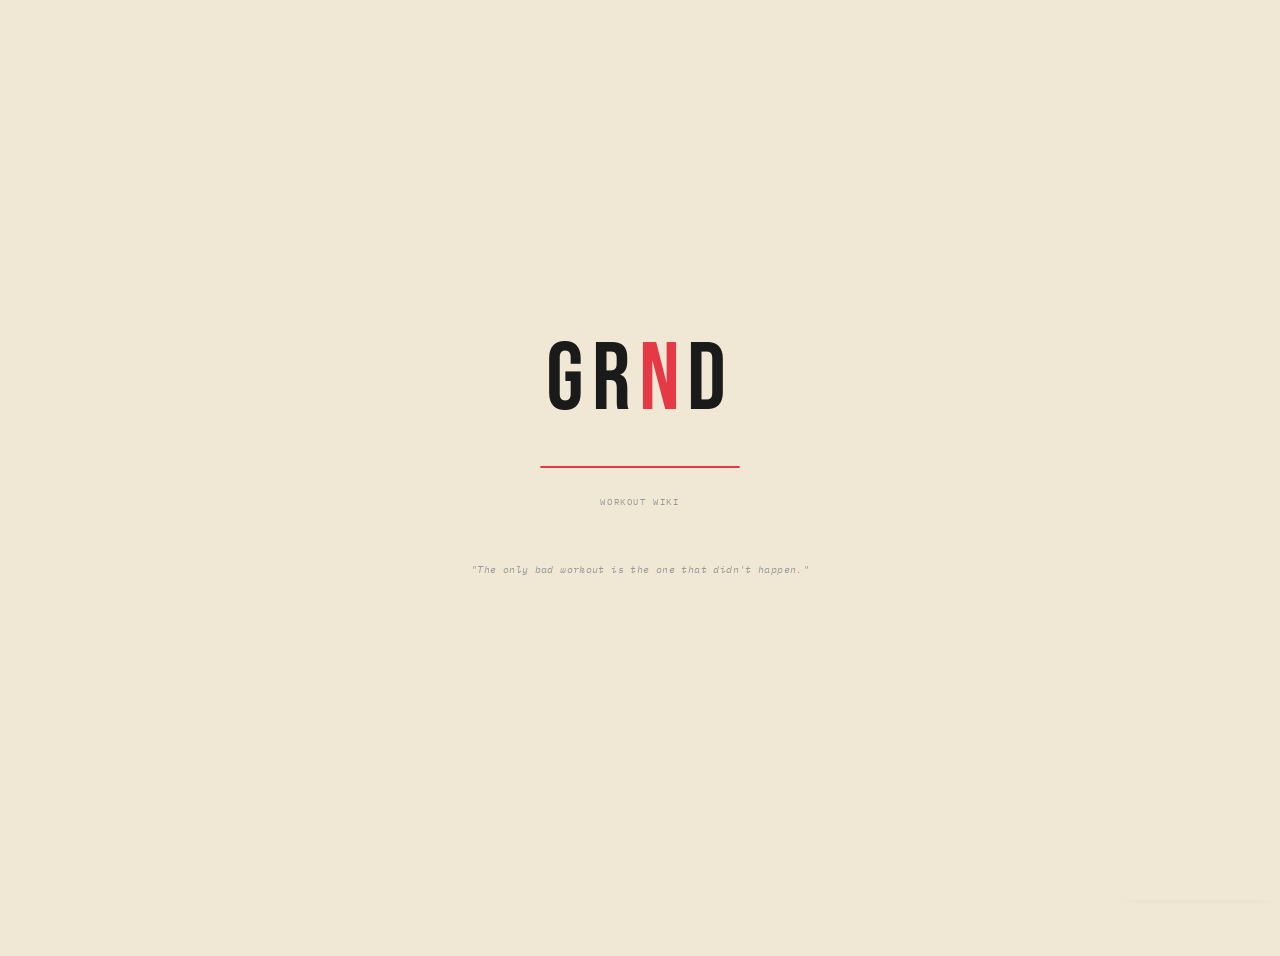
==== index.html @ 8f59c1fb "Add files via upload" ====
<!DOCTYPE html>
<!--
  Intention:
  Free open source large and extensive library, main target is workouts and general health.
  Main focus is mobile usage.
  Use existing infrastructure. Only create new things if necessary.
  Important to account for saving/themes/real-life difficulty, etc.
  When unclear ask dev before proceeding with anything.
-->
<!-- ═══════════════════════════════════════════════════════════════════════
     INDEX.HTML — FILE MAP  (read this first; avoids scanning the whole file)
     ───────────────────────────────────────────────────────────────────────
     This file = <head> + SEO + all view markup + small bootstrap scripts.
     Heavy logic lives in EXTERNAL files, loaded at the bottom of <body>.

     MARKUP — jump by searching the anchor shown:
       <head> / meta / SEO ............ top of file
       Views .......................... search:  id="view-<name>"
         home · gym · cardio · programs · bodyweight · nutrition · leaderboard
         the 26 "<name>-library" exercise views are GENERATED from
         config in src/library-views.js (not literal markup here)
       Menu / profile / overlays ...... search:  id="menuPanel"

     LOGIC — external scripts (load order matters; do not reorder blindly):
       src/workouts/*-data.js ......... exercise datasets (one per group)
       src/library-views.js ........... builds the 26 standard library views
                                        from config (add/edit a library here)
       src/app-core.js ................ routing (goTo), library render,
                                        LIB_* registries, search          * main
       src/modals.js .................. overlays + muscle modal + custom-program builder
       data/intake-tracker.js,
       data/nutrition-ui.js ........... nutrition trackers
       config/progress.js ............. save/load progress (PROG_KEY)
       src/home-init.js ............... home/nutrition counts, global search
       content/programs.js ............ training-program detail
       src/services.js ................ metrics (PRs/profile) + alarms (reminders) + backup
       config/settings.js  (defer) .... themes, profile/menu, player level
       config/ranking.js   (defer) .... "Your Progress" / leaderboard
       assets/animations.js ........... glass-shard/HoF/Pantheon FX + pantheon
                                        awakening + pollen ambient + lib init

     STYLES:  assets/main.css (most)  ·  assets/themes.css (per-theme scenes)
     ═══════════════════════════════════════════════════════════════════════ -->
<html lang="en" data-theme="light">
<head>
<meta charset="UTF-8" />
<meta name="viewport" content="width=device-width, initial-scale=1.0" />
<title>GRND // Workout Wiki</title>
<meta name="description" content="GRND is a free, open-source bodyweight training reference. Browse exercises, track your progress, and explore the Hall of Fame — no account required." />
<meta name="keywords" content="bodyweight training, calisthenics, workout wiki, push-up progressions, pull-up progressions, hall of fame, handstand, isometric" />
<meta name="author" content="Samuel Billa" />
<meta name="robots" content="index, follow" />

<!-- Canonical URL -->
<link rel="canonical" href="https://imnewd.github.io/Workout-Wiki/" />

<!-- Open Graph (link previews on Slack, Discord, iMessage, etc.) -->
<meta property="og:title" content="GRND // Workout Wiki" />
<meta property="og:description" content="A free, open-source bodyweight training reference — exercises, progressions, and Hall of Fame feats." />
<meta property="og:type" content="website" />
<meta property="og:url" content="https://imnewd.github.io/Workout-Wiki/" />

<!-- Twitter / X Card -->
<meta name="twitter:card" content="summary" />
<meta name="twitter:title" content="GRND // Workout Wiki" />
<meta name="twitter:description" content="A free, open-source bodyweight training reference — exercises, progressions, and Hall of Fame feats." />

<!-- PWA / Browser chrome -->
<meta name="theme-color" content="#0d0d0d" />
<meta name="application-name" content="GRND" />
<meta name="apple-mobile-web-app-title" content="GRND" />
<meta name="apple-mobile-web-app-capable" content="yes" />
<meta name="apple-mobile-web-app-status-bar-style" content="black-translucent" />

<!-- Favicon -->
<link rel="icon" type="image/svg+xml" href="favicon.svg" />
<link rel="icon" type="image/x-icon" href="favicon.ico" />
<link rel="apple-touch-icon" href="apple-touch-icon.png" />

<!-- Web App Manifest -->
<link rel="manifest" href="manifest.json" />

<!-- Structured data: helps Google understand what GRND is -->
<script type="application/ld+json">
{
  "@context": "https://schema.org",
  "@type": "WebApplication",
  "name": "GRND // Workout Wiki",
  "description": "A free, open-source bodyweight training reference with exercise libraries, difficulty ratings, and progression tracking.",
  "url": "https://imnewd.github.io/Workout-Wiki/",
  "applicationCategory": "HealthApplication",
  "operatingSystem": "Any",
  "offers": { "@type": "Offer", "price": "0", "priceCurrency": "USD" },
  "author": {
    "@type": "Person",
    "name": "Samuel Billa",
    "email": "samuelbilla12@gmail.com"
  },
  "license": "https://github.com/imNewD/Workout-Wiki/blob/main/LICENSE",
  "codeRepository": "https://github.com/imNewD/Workout-Wiki"
}
</script>
<link href="https://fonts.googleapis.com/css2?family=Bebas+Neue&family=IBM+Plex+Mono:wght@400;500;600&family=IBM+Plex+Sans:wght@300;400;500&display=swap" rel="stylesheet" />
<!-- Restore saved theme before first paint to prevent flash -->
<script>try{var _st=localStorage.getItem('grnd_theme');document.documentElement.dataset.theme=(_st==='light'||_st==='dark'||_st==='pushup'||_st==='pull'||_st==='dip'||_st==='squat'||_st==='core'||_st==='handstand'||_st==='isometric'||_st==='combo'||_st==='warmup'||_st==='stretch'||_st==='sidequests'||_st==='hof'||_st==='pantheon')?_st:'light';}catch(e){}</script>
<link rel="stylesheet" href="assets/main.css" />

<!-- themes.css — all theme overrides; edit that file to change any theme -->
<link rel="stylesheet" href="assets/themes.css" />
<script src="src/anatomy.js" defer></script>
<script>
  // Clear #muscle= / #anatomy hash after anatomy.js has processed it.
  // Without this the hash survives Ctrl+Shift+R and anatomy auto-opens on every reload.
  window.addEventListener('load', function() {
    if(location.hash && (location.hash.startsWith('#muscle=') || location.hash === '#anatomy')) {
      history.replaceState(null, '', location.pathname + location.search);
    }
  });
</script>
</head>
<body>

<!-- ══ LOADING SCREEN ════════════════════════════════════════ -->
<div id="grnd-loader" aria-hidden="true">
  <div class="loader-logo">GR<em>N</em>D</div>
  <div class="loader-bar-wrap"><div class="loader-bar-fill"></div></div>
  <div class="loader-sub">Workout Wiki</div>
  <div class="loader-quote" id="loader-quote"></div>
</div>
<script>
  // Custom loading page + motivational quote — read synchronously so both show from the first frame.
  (function(){
    var BUILTIN_QUOTES = [
      '"The only bad workout is the one that didn\'t happen."',
      '"Push yourself because no one else is going to do it for you."',
      '"The pain you feel today will be the strength you feel tomorrow."',
      '"Don\'t stop when you\'re tired. Stop when you\'re done."',
      '"Your body can stand almost anything. It\'s your mind you have to convince."',
      '"Every rep, every set, every day — it all adds up."',
      '"Be stronger than your strongest excuse."',
      '"Fall seven times, stand up eight."',
      '"Victory belongs to the most persevering."',
      '"Impossible is a word found only in the dictionary of fools."',
      '"Strength lies not in defence but in attack."',
      '"A moment lived without fear makes a man immortal."',
      '"You cannot make a revolution with silk gloves."',
      '"If the world hates you, just remember, it hated me first."',
      '"I can do all things through Christ who strengthens me."',
      '"Be strong and courageous. Do not be afraid; do not be discouraged."',
      '"Those who hope in the Lord will renew their strength — they will soar on wings like eagles."',
      '"The Lord is my strength and my shield."',
      '"Do you not know that your body is a temple? Honor God with it."'
    ];
    try{
      var img = localStorage.getItem('grnd_custom_loader');
      var el = document.getElementById('grnd-loader');
      if(img && el){ el.classList.add('has-custom-img'); el.style.setProperty('--loader-img', "url('" + img + "')"); }
      var qEl = document.getElementById('loader-quote');
      if(qEl){
        var custom = localStorage.getItem('grnd_custom_quote');
        qEl.textContent = custom || BUILTIN_QUOTES[Math.floor(Math.random() * BUILTIN_QUOTES.length)];
      }
    }catch(e){}
  })();
</script>
<script>
  // Hide loader once everything — including external scripts — is ready.
  // We wait for 'load' (not just DOMContentLoaded) so all library JS files
  // are parsed too. A 2100ms minimum gives the quote time to be read.
  (function(){
    var _start = Date.now();
    function _hideLoader(){
      var elapsed = Date.now() - _start;
      var delay = Math.max(0, 2900 - elapsed);
      setTimeout(function(){
        var el = document.getElementById('grnd-loader');
        if(el){ el.classList.add('hidden'); }
        // Remove from DOM after fade so it can't block clicks
        setTimeout(function(){ if(el && el.parentNode) el.parentNode.removeChild(el); }, 500);
      }, delay);
    }
    if(document.readyState === 'complete'){
      _hideLoader();
    } else {
      window.addEventListener('load', _hideLoader, {once:true});
    }
  })();
</script>
<!-- ══ END LOADING SCREEN ════════════════════════════════════ -->
<div class="devlog-badge" id="devlogBadge">
  <div class="devlog-badge-main" onclick="openDevlog()">
    <span class="devlog-pulse"></span>
    <span class="devlog-ver" id="devlogBadgeVer"></span>
    <span>UPDATE</span>
  </div>
  <div class="devlog-dismiss" onclick="dismissDevlog()" title="Dismiss">✕</div>
</div>
<div class="devlog-overlay" id="devlogOverlay" onclick="closeDevlog(event)">
  <div class="devlog-panel" id="devlogPanel">
    <div class="devlog-panel-hdr">
      <div class="devlog-panel-title">DEV <em>LOG</em></div>
      <button class="devlog-panel-close" onclick="closeDevlogPanel()">CLOSE ✕</button>
    </div>
    <div id="devlogContent"></div>
    <div class="devlog-panel-footer">GRND // WORKOUT WIKI · All changes are incremental builds on the same file.</div>
  </div>
</div>

<!-- Progress context panel -->
<div id="progressCtxOverlay"></div>
<div id="progressCtxPanel" style="display:none">
  <div class="ctx-ex-name" id="ctxExName"></div>
  <div class="ctx-divider"></div>
  <button class="ctx-btn ctx-unlocked" onclick="setProgressFromCtx('unlocked')">
    <span class="ctx-icon">✓</span> UNLOCKED
  </button>
  <button class="ctx-btn ctx-progress" onclick="setProgressFromCtx('progress')">
    <span class="ctx-icon">◉</span> IN PROGRESS
  </button>
  <button class="ctx-btn ctx-favourite" id="ctxFavouriteBtn" onclick="toggleFavouriteFromCtx()">
    <span class="ctx-icon">&#9733;</span> FAVOURITE
  </button>
  <button class="ctx-btn ctx-mark-first" id="ctxMarkFirstBtn" onclick="markFirstFromCtx()" style="display:none">
    <span class="ctx-icon">📌</span> MARK FIRST
  </button>
  <div class="ctx-divider"></div>
  <button class="ctx-btn ctx-clear" onclick="setProgressFromCtx(null)">
    <span class="ctx-icon">✕</span> CLEAR STATUS
  </button>
</div>

<button class="back-tree-btn" id="backTreeBtn" onclick="goBack()">
  <span class="btb-arrow">←</span>
  <span>BACK TO TREE</span>
</button>
<button class="back-tree-btn" id="backProgramBtn" onclick="returnToCustomProgram()">
  <span class="btb-arrow">←</span>
  <span>BACK TO PROGRAM</span>
</button>

<header>
  <button class="logo" onclick="goTo('home')" aria-label="Go home">GR<span>N</span>D</button>
  <div class="header-center" id="headerViewLabel"></div>
  <div class="header-right">
    <button class="header-menu-btn" id="headerMenuBtn" onclick="openMenuPanel()" aria-label="Open menu">
      <span class="header-menu-icon">☰</span>
      <span class="header-menu-label">MENU</span>
    </button>
  </div>
</header>

<main>

  <!-- HOME -->
  <div class="view active" id="view-home">
    <div class="home-hero">
      <h1>WORKOUT<br /><em>WIKI</em></h1>
      <p>Your go-to reference for exercises, technique and training.</p>
    </div>
    <div id="homeCategoryWrap">
      <div class="section-label">
        BROWSE BY CATEGORY
        <div style="display:flex;gap:8px;align-items:center">
          <button class="view-toggle-btn" data-view-target="homeCategoryWrap" title="Switch view">⊞ GRID</button>
          <button class="grnd-reset-order" onclick="GrndDrag.resetOrder('grnd_home_categories')" title="Reset order">↺ RESET ORDER</button>
        </div>
      </div>
      <ul class="library-list grnd-drag-container" data-drag-key="grnd_home_categories">
        <li class="lib-item active" data-drag-id="home-bodyweight" onclick="goTo('bodyweight')">
          <span class="grnd-drag-handle" title="Drag to reorder">⠿</span>
          <div class="lib-left"><div class="lib-name"><span class="lib-icon">🤸</span>BODYWEIGHT</div><div class="lib-meta">Bodyweight workout libraries for strength and skill progress.</div></div>
          <div class="lib-right"><span class="lib-count" id="home-bodyweight-count">— exercises</span><span class="lib-arrow">→</span></div>
        </li>
        <li class="lib-item active" data-drag-id="home-progression-tree" onclick="goTo('progression-tree')">
          <span class="grnd-drag-handle" title="Drag to reorder">⠿</span>
          <div class="lib-left"><div class="lib-name"><span class="lib-icon">🌳</span>PROGRESSION TREE</div><div class="lib-meta">See how each exercise connects — from beginner to elite</div><div class="home-tree-card-progress"><span class="home-tree-card-progress-text" id="homeTreeCardProgressText">— · 0/0</span><div class="home-tree-card-progress-bar"><span id="homeTreeCardProgressBar" style="width:0%"></span></div></div></div>
          <div class="lib-right"><span class="lib-arrow">→</span></div>
        </li>
        <li class="lib-item active" data-drag-id="home-weights" onclick="goTo('gym')">
          <span class="grnd-drag-handle" title="Drag to reorder">⠿</span>
          <div class="lib-left"><div class="lib-name"><span class="lib-icon">🏋️</span>WEIGHTS</div><div class="lib-meta">Barbell, dumbbell &amp; machine training</div></div>
          <div class="lib-right"><span class="lib-count" id="home-weights-count">— exercises</span><span class="lib-arrow">→</span></div>
        </li>
        <li class="lib-item active" data-drag-id="home-cardio" onclick="goTo('cardio')">
          <span class="grnd-drag-handle" title="Drag to reorder">⠿</span>
          <div class="lib-left"><div class="lib-name"><span class="lib-icon">🏃</span>CARDIO</div><div class="lib-meta">Running, cycling, HIIT &amp; conditioning</div></div>
          <div class="lib-right"><span class="lib-count" id="home-cardio-count">— exercises</span><span class="lib-arrow">→</span></div>
        </li>
        <li class="lib-item active" data-drag-id="home-programs" onclick="goTo('programs')">
          <span class="grnd-drag-handle" title="Drag to reorder">⠿</span>
          <div class="lib-left"><div class="lib-name"><span class="lib-icon">📋</span>PROGRAMS</div><div class="lib-meta">Structured week-by-week training plans for specific skills</div></div>
          <div class="lib-right"><span class="lib-count" id="home-programs-count">— exercises</span><span class="lib-arrow">→</span></div>
        </li>
        <li class="lib-item active" data-drag-id="home-anatomy" onclick="goTo('anatomy')">
          <span class="grnd-drag-handle" title="Drag to reorder">⠿</span>
          <div class="lib-left"><div class="lib-name"><span class="lib-icon">🫀</span>ANATOMY</div><div class="lib-meta">Interactive muscle map — hover, click and zoom into every major muscle group</div></div>
          <div class="lib-right"><span class="lib-arrow">→</span></div>
        </li>
        <li class="lib-item active" data-drag-id="home-nutrition" onclick="goTo('nutrition')">
          <span class="grnd-drag-handle" title="Drag to reorder">⠿</span>
          <div class="lib-left"><div class="lib-name"><span class="lib-icon">🥗</span>NUTRITION</div><div class="lib-meta">What to eat, when to eat it, and how to recover faster</div></div>
          <div class="lib-right"><span class="lib-count" id="home-nutrition-count">— foods</span><span class="lib-arrow">→</span></div>
        </li>
        <li class="lib-item active" data-drag-id="home-recover" onclick="goTo('recover')">
          <span class="grnd-drag-handle" title="Drag to reorder">⠿</span>
          <div class="lib-left"><div class="lib-name"><span class="lib-icon">🩹</span>RECOVER</div><div class="lib-meta">Heal smarter — recover from injuries, what to take, what to do &amp; how long it takes</div></div>
          <div class="lib-right"><span class="lib-arrow">→</span></div>
        </li>
        <li class="lib-item active" data-drag-id="home-info-faq" onclick="goTo('info-faq')">
          <span class="grnd-drag-handle" title="Drag to reorder">⠿</span>
          <div class="lib-left"><div class="lib-name"><span class="lib-icon">📖</span>INFO &amp; FAQ</div><div class="lib-meta">How to use the app, training terminology &amp; common questions answered</div></div>
          <div class="lib-right"><span class="lib-arrow">→</span></div>
        </li>
      </ul>
    </div>
  </div>

  <!-- ══ INFO & FAQ ══════════════════════════════════════════════ -->
  <div class="view" id="view-info-faq">
    <div class="breadcrumb">
      <span class="crumb" onclick="goTo('home')">HOME</span><span class="sep">/</span><span>INFO &amp; FAQ</span>
    </div>
    <div class="sub-hero">
      <h2>INFO &amp; FAQ</h2>
      <p>How the app works, the little things you might miss, and what every term means.</p>
    </div>

    <div class="iff-wrap">
      <div class="iff-intro">This is a <strong>reference app</strong> — a giant, searchable library of exercises with a progression tree that lets you <strong>track what you can already do</strong>. Nothing here is automatic: you mark your own progress, build your own routines, and the app remembers it all on your device. Here's everything you can do.</div>

      <!-- ── ANIMATED "HOW IT WORKS" TOUR ──────────────────────── -->
      <div class="iff-journey" id="iffJourney" aria-hidden="true">
        <div class="iff-jrn-head">
          <span class="iff-jrn-eyebrow">The guided tour</span>
          <span class="iff-jrn-title">How the whole app works</span>
          <span class="iff-jrn-tagline">Swipe through — every important thing, one card at a time.</span>
        </div>

        <div class="iff-jrn-stage">
          <div class="iff-jrn-screen">
            <div class="iff-jrn-bar"><span class="iff-jrn-bar-fill"></span></div>

            <!-- 01 · WHAT THIS IS -->
            <div class="iff-jrn-panel on" data-step="0" data-title="What this is">
              <span class="iff-jrn-cap">Start here</span>
              <div class="iff-jrn-intro">
                <div class="iff-jrn-intro-row"><span class="iff-jrn-intro-ico">📚</span><span class="iff-jrn-intro-tx"><b>A reference library</b><span>Hundreds of exercises, searchable</span></span></div>
                <div class="iff-jrn-intro-row"><span class="iff-jrn-intro-ico">✋</span><span class="iff-jrn-intro-tx"><b>You mark your own progress</b><span>Nothing is tracked automatically</span></span></div>
                <div class="iff-jrn-intro-row"><span class="iff-jrn-intro-ico">📱</span><span class="iff-jrn-intro-tx"><b>Saved on your device</b><span>No account, no cloud</span></span></div>
              </div>
              <p class="iff-jrn-note">A searchable exercise <strong>library</strong> with a <strong>progression tree</strong>. You mark what you can already do — and it remembers, right here on your device.</p>
            </div>

            <!-- 02 · PICK A LIBRARY -->
            <div class="iff-jrn-panel" data-step="1" data-title="Pick a library">
              <span class="iff-jrn-cap">① Open a category</span>
              <div class="iff-jrn-lib">
                <div class="iff-jrn-librow"><span class="iff-jrn-libico">💪</span><span>Push-Ups</span><span class="iff-jrn-libn">28</span></div>
                <div class="iff-jrn-librow"><span class="iff-jrn-libico">🆙</span><span>Pull-Ups</span><span class="iff-jrn-libn">19</span></div>
                <div class="iff-jrn-librow sel"><span class="iff-jrn-libico">🤸</span><span>Core</span><span class="iff-jrn-libn">24</span></div>
                <div class="iff-jrn-librow"><span class="iff-jrn-libico">🦵</span><span>Squats</span><span class="iff-jrn-libn">22</span></div>
              </div>
              <p class="iff-jrn-note">From the home screen, open any movement category to browse its exercises.</p>
            </div>

            <!-- 03 · OPEN AN EXERCISE -->
            <div class="iff-jrn-panel" data-step="2" data-title="Open an exercise">
              <span class="iff-jrn-cap">② Tap any exercise</span>
              <div class="iff-jrn-list">
                <div class="iff-jrn-listrow"><span>Diamond Push-Up</span><span class="iff-jrn-listdiff">DIFF 3</span></div>
                <div class="iff-jrn-listrow sel"><span>Archer Push-Up</span><span class="iff-jrn-tap">👆 tap</span></div>
                <div class="iff-jrn-listrow"><span>Pseudo Planche Push-Up</span><span class="iff-jrn-listdiff">DIFF 6</span></div>
              </div>
              <p class="iff-jrn-note">Inside a library, tap a row to open that exercise in full.</p>
            </div>

            <!-- 04 · THE BREAKDOWN -->
            <div class="iff-jrn-panel" data-step="3" data-title="The breakdown">
              <span class="iff-jrn-cap">③ See the full breakdown</span>
              <div class="iff-jrn-ex">
                <div class="iff-jrn-ex-top">
                  <span class="iff-jrn-ex-name">Archer Push-Up</span>
                  <span class="iff-jrn-ex-diff">DIFF 5</span>
                </div>
                <div class="iff-jrn-ex-tags"><span>CHEST</span><span>TRICEPS</span><span>SHOULDERS</span></div>
                <div class="iff-jrn-ex-stats">
                  <div class="iff-jrn-ex-stat"><span>POINTS</span><b>120</b></div>
                  <div class="iff-jrn-ex-stat"><span>RISK</span><b>2 / 5</b></div>
                  <div class="iff-jrn-ex-stat"><span>TYPE</span><b>Unilateral</b></div>
                </div>
              </div>
              <p class="iff-jrn-note">Every move shows its difficulty (1–10), the muscles it trains, points, injury risk and type.</p>
            </div>

            <!-- 05 · DESCRIPTION & CUES -->
            <div class="iff-jrn-panel" data-step="4" data-title="How-to & cues">
              <span class="iff-jrn-cap">④ Read how to do it</span>
              <div class="iff-jrn-desc">
                <span class="iff-jrn-desc-h">How to perform</span>
                <span class="iff-jrn-desc-p">Shift your weight onto one arm while the other stays straight out to the side, then press back up.</span>
                <span class="iff-jrn-cue"><span class="iff-jrn-cue-n">1</span> Lower under control toward the working hand</span>
                <span class="iff-jrn-cue"><span class="iff-jrn-cue-n">2</span> Keep the extended arm locked &amp; chest open</span>
              </div>
              <p class="iff-jrn-note">Open any exercise for a plain-English description, step-by-step cues and a per-joint stress profile.</p>
            </div>

            <!-- 06 · SEARCH -->
            <div class="iff-jrn-panel" data-step="5" data-title="Search">
              <span class="iff-jrn-cap">Search every library at once</span>
              <div class="iff-search">
                <span class="iff-search-ico">🔍</span>
                <span class="iff-search-txt">one-arm push</span>
                <span class="iff-search-cursor"></span>
                <span class="iff-search-tag">14 results</span>
              </div>
              <p class="iff-jrn-note">Search by exercise <strong>name</strong> or by <strong>muscle</strong> — results span every library at once.</p>
            </div>

            <!-- 07 · FILTERS & HALL OF FAME -->
            <div class="iff-jrn-panel" data-step="6" data-title="Filter & Hall of Fame">
              <span class="iff-jrn-cap">Filter by muscle &amp; Hall of Fame</span>
              <div class="iff-jrn-chips">
                <span class="filter-chip on">ALL</span>
                <span class="filter-chip">CHEST</span>
                <span class="filter-chip">TRICEPS</span>
                <span class="filter-chip hof-chip">★ HALL OF FAME</span>
              </div>
              <p class="iff-jrn-note">Narrow a library to one muscle, or open the <strong>Hall of Fame</strong> for the hardest, most impressive feats.</p>
            </div>

            <!-- 08 · SIDEQUESTS -->
            <div class="iff-jrn-panel" data-step="7" data-title="Sidequests">
              <span class="iff-jrn-cap">Sidequests &amp; variations</span>
              <div class="iff-sq">
                <div class="iff-sq-item"><span class="iff-sq-name"><strong>Push-Up</strong></span><span class="iff-sq-tag">3 variations</span></div>
                <div class="iff-sq-branch">
                  <div class="iff-sq-item pinned"><span class="iff-sq-pin">📌</span><span class="iff-sq-name">Archer Push-Up</span><span class="iff-sq-tag">FIRST</span></div>
                  <div class="iff-sq-item"><span class="iff-sq-name">Diamond Push-Up</span></div>
                </div>
              </div>
              <p class="iff-jrn-note">Many moves hide a branch of variations — pin the one you want to attempt next.</p>
            </div>

            <!-- 09 · PROGRESSION TREE -->
            <div class="iff-jrn-panel" data-step="8" data-title="Progression tree">
              <span class="iff-jrn-cap">The progression tree</span>
              <div class="iff-jrn-tree">
                <div class="iff-jrn-tnode done"><span class="iff-jrn-tdot done"></span>Knee Push-Up</div>
                <span class="iff-jrn-tlink"></span>
                <div class="iff-jrn-tnode done"><span class="iff-jrn-tdot done"></span>Push-Up</div>
                <span class="iff-jrn-tlink"></span>
                <div class="iff-jrn-tnode prog"><span class="iff-jrn-tdot prog"></span>Archer Push-Up</div>
                <span class="iff-jrn-tlink"></span>
                <div class="iff-jrn-tnode"><span class="iff-jrn-tdot"></span>One-Arm Push-Up</div>
              </div>
              <p class="iff-jrn-note">See how every move connects — from your first rep to elite skills — in one branching map.</p>
            </div>

            <!-- 10 · MARK IT (CORE GESTURE) -->
            <div class="iff-jrn-panel" data-step="9" data-title="Mark it">
              <span class="iff-jrn-cap">The core gesture · hold or right-click</span>
              <div class="iff-jrn-mark">
                <div class="iff-node">
                  <span class="iff-node-dot"></span>
                  <span class="iff-node-txt">
                    <span class="iff-node-name">Archer Push-Up</span>
                    <span class="iff-node-meta">CHEST · DIFF 5</span>
                  </span>
                </div>
                <span class="iff-jrn-mark-arrow">➜</span>
                <div class="iff-ctx">
                  <div class="ctx-ex-name">Archer Push-Up</div>
                  <div class="ctx-divider"></div>
                  <div class="ctx-btn ctx-unlocked picked"><span class="ctx-icon">✓</span> UNLOCKED</div>
                  <div class="ctx-btn ctx-progress"><span class="ctx-icon">◉</span> IN PROGRESS</div>
                  <div class="ctx-btn ctx-favourite"><span class="ctx-icon">&#9733;</span> FAVOURITE</div>
                </div>
              </div>
              <p class="iff-jrn-note"><strong>Press &amp; hold</strong> on mobile, or <strong>right-click</strong> on desktop, to set any exercise's status — anywhere it appears.</p>
            </div>

            <!-- 11 · STATUS MEANINGS -->
            <div class="iff-jrn-panel" data-step="10" data-title="What statuses mean">
              <span class="iff-jrn-cap">What the statuses mean</span>
              <div class="iff-legend">
                <div class="iff-leg"><span class="iff-leg-dot done">✓</span><span class="iff-leg-txt"><span class="iff-leg-name">UNLOCKED</span><span class="iff-leg-desc">You can do it cleanly</span></span></div>
                <div class="iff-leg"><span class="iff-leg-dot prog">◉</span><span class="iff-leg-txt"><span class="iff-leg-name">IN PROGRESS</span><span class="iff-leg-desc">Working toward it</span></span></div>
                <div class="iff-leg"><span class="iff-leg-dot fav">★</span><span class="iff-leg-txt"><span class="iff-leg-name">FAVOURITE</span><span class="iff-leg-desc">Pin it to find fast</span></span></div>
                <div class="iff-leg"><span class="iff-leg-dot none"></span><span class="iff-leg-txt"><span class="iff-leg-name">NO STATUS</span><span class="iff-leg-desc">Default / cleared</span></span></div>
              </div>
              <p class="iff-jrn-note">Mark <strong>UNLOCKED</strong> only once you can do 3–5 clean reps — that keeps your progress honest.</p>
            </div>

            <!-- 12 · METRICS -->
            <div class="iff-jrn-panel" data-step="11" data-title="Metrics heatmap">
              <span class="iff-jrn-cap">Your Metrics fill in</span>
              <div class="iff-heat">
                <div class="iff-heat-row"><span class="iff-heat-name">Chest</span><span class="iff-heat-bar" style="width:78%"></span></div>
                <div class="iff-heat-row"><span class="iff-heat-name">Back</span><span class="iff-heat-bar" style="width:62%"></span></div>
                <div class="iff-heat-row"><span class="iff-heat-name">Shoulders</span><span class="iff-heat-bar" style="width:44%"></span></div>
                <div class="iff-heat-row"><span class="iff-heat-name">Legs</span><span class="iff-heat-bar cold" style="width:18%"></span></div>
              </div>
              <p class="iff-jrn-note">Everything you mark feeds a muscle heatmap, so you can spot what you've been neglecting.</p>
            </div>

            <!-- 13 · ANATOMY MAP -->
            <div class="iff-jrn-panel" data-step="12" data-title="Anatomy map">
              <span class="iff-jrn-cap">Explore the anatomy map</span>
              <div class="iff-jrn-anat">
                <div class="iff-jrn-body">
                  <span class="iff-jrn-bodyseg">Shoulders</span>
                  <span class="iff-jrn-bodyseg hot">Chest</span>
                  <span class="iff-jrn-bodyseg">Core</span>
                  <span class="iff-jrn-bodyseg">Legs</span>
                </div>
                <div class="iff-jrn-anat-call">
                  <span class="iff-jrn-anat-name">CHEST</span>
                  <span class="iff-jrn-anat-sub">Pectoralis major</span>
                  <span class="iff-jrn-anat-link">18 exercises →</span>
                </div>
              </div>
              <p class="iff-jrn-note">Tap any muscle on the body map to learn what it does and jump to every exercise that trains it.</p>
            </div>

            <!-- 14 · PROGRAMS -->
            <div class="iff-jrn-panel" data-step="13" data-title="Programs">
              <span class="iff-jrn-cap">Follow or build a program</span>
              <div class="iff-cp">
                <span class="iff-cp-day">Monday · Push</span>
                <div class="iff-cp-row"><span class="iff-cp-grip">⠿</span><span class="iff-cp-name">Push-Up</span><span class="iff-cp-sets">4 × 12</span></div>
                <div class="iff-cp-row"><span class="iff-cp-grip">⠿</span><span class="iff-cp-name">Dips</span><span class="iff-cp-sets">3 × 8</span></div>
                <div class="iff-cp-add">＋ ADD EXERCISE</div>
              </div>
              <p class="iff-jrn-note">Follow a week-by-week plan, or build your own — drag to reorder, set reps, even add an alarm.</p>
            </div>

            <!-- 15 · NUTRITION -->
            <div class="iff-jrn-panel" data-step="14" data-title="Nutrition">
              <span class="iff-jrn-cap">Fuel with Nutrition</span>
              <div class="iff-jrn-nut">
                <div class="iff-jrn-nut-top">
                  <span class="iff-jrn-nut-kcal">2,540</span>
                  <span class="iff-jrn-nut-lbl">kcal / day · your TDEE</span>
                </div>
                <div class="iff-jrn-macros">
                  <div class="iff-jrn-macro"><b>180g</b><span>Protein</span></div>
                  <div class="iff-jrn-macro"><b>250g</b><span>Carbs</span></div>
                  <div class="iff-jrn-macro"><b>70g</b><span>Fat</span></div>
                </div>
              </div>
              <p class="iff-jrn-note">A food library with macros, a calorie calculator (TDEE &amp; macros), and a daily intake tracker with streaks.</p>
            </div>

            <!-- 16 · RECOVER -->
            <div class="iff-jrn-panel" data-step="15" data-title="Recover">
              <span class="iff-jrn-cap">Recover smarter</span>
              <div class="iff-jrn-heal">
                <div class="iff-jrn-heal-top">
                  <span class="iff-jrn-heal-name">Wrist tendon strain</span>
                  <span class="iff-jrn-heal-tl">2–4 weeks</span>
                </div>
                <span class="iff-jrn-heal-row"><span class="iff-jrn-heal-do">DO</span> Gentle isometric loading</span>
                <span class="iff-jrn-heal-row"><span class="iff-jrn-heal-no">AVOID</span> Deep weighted wrist extension</span>
              </div>
              <p class="iff-jrn-note">Heal by injury type — what helps, what to avoid, and realistic recovery timelines.</p>
            </div>

            <!-- 17 · YOUR DATA -->
            <div class="iff-jrn-panel" data-step="16" data-title="Your data">
              <span class="iff-jrn-cap">It's all yours, on-device</span>
              <div class="iff-mini">
                <span class="iff-pill-btn"><span class="iff-pb-ico">⬇</span> EXPORT</span>
                <span class="iff-pill-btn"><span class="iff-pb-ico">⬆</span> IMPORT</span>
              </div>
              <p class="iff-jrn-note">No account, nothing leaves your device. Export a backup anytime and import it on a new phone.</p>
            </div>

          </div>
        </div>

        <div class="iff-jrn-foot">
          <button type="button" class="iff-jrn-nav" data-dir="-1" aria-label="Previous slide">‹</button>
          <div class="iff-jrn-meta">
            <span class="iff-jrn-count">01 / 17</span>
            <span class="iff-jrn-steptitle">What this is</span>
          </div>
          <button type="button" class="iff-jrn-nav" data-dir="1" aria-label="Next slide">›</button>
        </div>
        <div class="iff-jrn-dots" aria-hidden="true"></div>
      </div>

      <!-- ── WHERE TO GO · quick-nav jump cards ─────────────────── -->
      <div class="iff-label">Where to go <span class="iff-label-sub">tap a card to jump there</span></div>
      <div class="iff-nav">
        <button type="button" class="iff-nav-card" onclick="goTo('bodyweight')">
          <span class="iff-nav-ico">🤸</span>
          <span class="iff-nav-txt"><span class="iff-nav-name">Browse exercises</span><span class="iff-nav-sub">Search every library at once</span></span>
          <span class="iff-nav-arrow">→</span>
        </button>
        <button type="button" class="iff-nav-card" onclick="goTo('progression-tree')">
          <span class="iff-nav-ico">🌳</span>
          <span class="iff-nav-txt"><span class="iff-nav-name">Progression tree</span><span class="iff-nav-sub">See how moves connect</span></span>
          <span class="iff-nav-arrow">→</span>
        </button>
        <button type="button" class="iff-nav-card" onclick="goTo('programs')">
          <span class="iff-nav-ico">📋</span>
          <span class="iff-nav-txt"><span class="iff-nav-name">Programs</span><span class="iff-nav-sub">Follow a week-by-week plan</span></span>
          <span class="iff-nav-arrow">→</span>
        </button>
        <button type="button" class="iff-nav-card" onclick="goTo('metrics')">
          <span class="iff-nav-ico">📊</span>
          <span class="iff-nav-txt"><span class="iff-nav-name">Metrics</span><span class="iff-nav-sub">Track what you've trained</span></span>
          <span class="iff-nav-arrow">→</span>
        </button>
        <button type="button" class="iff-nav-card" onclick="goTo('anatomy')">
          <span class="iff-nav-ico">🫀</span>
          <span class="iff-nav-txt"><span class="iff-nav-name">Anatomy map</span><span class="iff-nav-sub">Tap any muscle to learn it</span></span>
          <span class="iff-nav-arrow">→</span>
        </button>
        <button type="button" class="iff-nav-card" onclick="goTo('nutrition')">
          <span class="iff-nav-ico">🥗</span>
          <span class="iff-nav-txt"><span class="iff-nav-name">Nutrition</span><span class="iff-nav-sub">Food library &amp; calorie tools</span></span>
          <span class="iff-nav-arrow">→</span>
        </button>
        <button type="button" class="iff-nav-card" onclick="goTo('recover')">
          <span class="iff-nav-ico">🩹</span>
          <span class="iff-nav-txt"><span class="iff-nav-name">Recover</span><span class="iff-nav-sub">Heal smarter after training</span></span>
          <span class="iff-nav-arrow">→</span>
        </button>
        <button type="button" class="iff-nav-card" onclick="goTo('gym')">
          <span class="iff-nav-ico">🏋️</span>
          <span class="iff-nav-txt"><span class="iff-nav-name">Weights</span><span class="iff-nav-sub">Barbell, dumbbell &amp; machines</span></span>
          <span class="iff-nav-arrow">→</span>
        </button>
      </div>

      <!-- ── FLAGSHIP: MARKING EXERCISES (collapsible) ──────────── -->
      <div class="iff-label">The one thing to learn first</div>
      <details class="iff-spot">
        <summary class="iff-spot-summary">
          <span class="iff-spot-ico">✋</span>
          <span class="iff-spot-hd-txt">
            <span class="iff-spot-title">HOLD OR RIGHT-CLICK ANY EXERCISE</span>
            <span class="iff-spot-hint">The core gesture — tap to see how marking works</span>
          </span>
          <span class="iff-spot-chev">▸</span>
        </summary>
        <div class="iff-spot-body">
        <p class="iff-spot-sub">Every exercise — in the tree, in libraries, anywhere — has a hidden quick menu. <strong>Press &amp; hold it on mobile</strong>, or <strong>right-click on desktop</strong>, and you can set its status. This is how you track your training.</p>

        <div class="iff-demo">
          <span class="iff-demo-cap">live preview</span>
          <div class="iff-demo-row">
            <div class="iff-node-press">
              <div class="iff-node">
                <span class="iff-node-dot"></span>
                <span class="iff-node-txt">
                  <span class="iff-node-name">Pull-Up</span>
                  <span class="iff-node-meta">BACK · DIFF 4</span>
                </span>
              </div>
            </div>
            <div class="iff-arrow">
              <span class="iff-arrow-line">➜</span>
              <span class="iff-arrow-lbl">hold /<br>right-click</span>
            </div>
            <div class="iff-ctx">
              <div class="ctx-ex-name">Pull-Up</div>
              <div class="ctx-divider"></div>
              <div class="ctx-btn ctx-unlocked"><span class="ctx-icon">✓</span> UNLOCKED</div>
              <div class="ctx-btn ctx-progress"><span class="ctx-icon">◉</span> IN PROGRESS</div>
              <div class="ctx-btn ctx-favourite"><span class="ctx-icon">&#9733;</span> FAVOURITE</div>
              <div class="ctx-divider"></div>
              <div class="ctx-btn ctx-clear"><span class="ctx-icon">✕</span> CLEAR STATUS</div>
            </div>
          </div>

          <div class="iff-gestures">
            <span class="iff-gesture">📱 <b>Mobile:</b> press &amp; hold</span>
            <span class="iff-gesture">🖱️ <b>Desktop:</b> <span class="iff-kbd">right-click</span></span>
          </div>
        </div>

        <div class="iff-legend">
          <div class="iff-leg"><span class="iff-leg-dot done">✓</span><span class="iff-leg-txt"><span class="iff-leg-name">UNLOCKED</span><span class="iff-leg-desc">You can do it cleanly</span></span></div>
          <div class="iff-leg"><span class="iff-leg-dot prog">◉</span><span class="iff-leg-txt"><span class="iff-leg-name">IN PROGRESS</span><span class="iff-leg-desc">Working toward it</span></span></div>
          <div class="iff-leg"><span class="iff-leg-dot fav">★</span><span class="iff-leg-txt"><span class="iff-leg-name">FAVOURITE</span><span class="iff-leg-desc">Pin it to find fast</span></span></div>
          <div class="iff-leg"><span class="iff-leg-dot none"></span><span class="iff-leg-txt"><span class="iff-leg-name">NO STATUS</span><span class="iff-leg-desc">Default / cleared</span></span></div>
        </div>

        <div class="iff-tip accent"><span class="iff-tip-ico">💡</span><div>Only mark something <strong>UNLOCKED</strong> once you can do <strong>3–5 clean reps</strong>, or hold a static position for <strong>3–5 seconds</strong>. That keeps your progress honest.</div></div>
        </div>
      </details>

      <!-- ── THINGS YOU CAN DO ─────────────────────────────────── -->
      <div class="iff-label">Things you can do <span class="iff-label-sub">tap to expand</span></div>

      <!-- SEARCH -->
      <details class="iff-card">
        <summary><span class="iff-card-ico">🔍</span><span class="iff-card-txt"><span class="iff-card-title">Search everything at once</span><span class="iff-card-sub">Find any exercise or muscle instantly</span></span><span class="iff-card-chev">▸</span></summary>
        <div class="iff-card-body">
          <div class="iff-demo">
            <span class="iff-demo-cap">search bar</span>
            <div class="iff-search">
              <span class="iff-search-ico">🔍</span>
              <span class="iff-search-txt">one-arm push</span>
              <span class="iff-search-cursor"></span>
              <span class="iff-search-tag">14 results</span>
            </div>
          </div>
          <p>Open any movement category (like <strong>Bodyweight</strong>) and use the search bar at the top. It looks across <strong>every library at once</strong> — by exercise name or by the muscle it trains.</p>
          <ul>
            <li>Type a muscle (<strong>"triceps"</strong>) to see every exercise that hits it.</li>
            <li>Type part of a name (<strong>"lever"</strong>) to jump straight to a family of moves.</li>
            <li>Results are scrollable in a table — tap any row to open the full breakdown.</li>
          </ul>
        </div>
      </details>

      <!-- FILTERS -->
      <details class="iff-card">
        <summary><span class="iff-card-ico">🎛️</span><span class="iff-card-txt"><span class="iff-card-title">Filter by muscle &amp; Hall of Fame</span><span class="iff-card-sub">Narrow any library down with one tap</span></span><span class="iff-card-chev">▸</span></summary>
        <div class="iff-card-body">
          <div class="iff-demo">
            <span class="iff-demo-cap">filter chips</span>
            <div class="iff-demo-row" style="gap:7px">
              <span class="filter-chip on">ALL</span>
              <span class="filter-chip">CHEST</span>
              <span class="filter-chip">SHOULDERS</span>
              <span class="filter-chip">TRICEPS</span>
              <span class="filter-chip hof-chip">★ HALL OF FAME</span>
            </div>
          </div>
          <p>Every library has filter chips under the search bar. Tap one to show only the exercises that match that muscle or tag.</p>
          <ul>
            <li>The first chip (<strong>ALL</strong>) clears the filter and shows everything.</li>
            <li>Muscle chips (<strong>CHEST</strong>, <strong>BACK</strong>…) focus the list on one area.</li>
            <li><strong>★ HALL OF FAME</strong> reveals the hardest, most impressive feats in that category — the moves worth chasing.</li>
          </ul>
        </div>
      </details>

      <!-- SIDEQUESTS -->
      <details class="iff-card">
        <summary><span class="iff-card-ico">🍃</span><span class="iff-card-txt"><span class="iff-card-title">Sidequests &amp; variations</span><span class="iff-card-sub">Branching variants hidden under exercises</span></span><span class="iff-card-chev">▸</span></summary>
        <div class="iff-card-body">
          <div class="iff-demo">
            <span class="iff-demo-cap">variation branch</span>
            <div class="iff-sq">
              <div class="iff-sq-item"><span class="iff-sq-name"><strong>Push-Up</strong></span><span class="iff-sq-tag">3 variations</span></div>
              <div class="iff-sq-branch">
                <div class="iff-sq-item pinned"><span class="iff-sq-pin">📌</span><span class="iff-sq-name">Archer Push-Up</span><span class="iff-sq-tag">FIRST</span></div>
                <div class="iff-sq-item"><span class="iff-sq-name">Diamond Push-Up</span></div>
                <div class="iff-sq-item"><span class="iff-sq-name">Pseudo Planche Push-Up</span></div>
              </div>
            </div>
          </div>
          <p>Many exercises have a <strong>sidequest</strong> branch — a small set of variations that train the same movement a different way. They expand right underneath the main exercise.</p>
          <ul>
            <li>Hold or right-click a variation to set its status, just like any other exercise.</li>
            <li>Use <strong>📌 Mark First</strong> in that menu to pin the variation you want to attempt next — it jumps to the top of the branch.</li>
            <li>Clear every sidequest branch and you'll unlock a hidden <strong>Sidequests</strong> theme in the menu.</li>
          </ul>
        </div>
      </details>

      <!-- CUSTOM PROGRAMS -->
      <details class="iff-card">
        <summary><span class="iff-card-ico">🏗️</span><span class="iff-card-txt"><span class="iff-card-title">Build your own program</span><span class="iff-card-sub">Make a routine from any exercises</span></span><span class="iff-card-chev">▸</span></summary>
        <div class="iff-card-body">
          <div class="iff-demo">
            <span class="iff-demo-cap">custom builder</span>
            <div class="iff-cp">
              <span class="iff-cp-day">Monday · Push</span>
              <div class="iff-cp-row"><span class="iff-cp-grip">⠿</span><span class="iff-cp-name">Push-Up</span><span class="iff-cp-sets">4 × 12</span></div>
              <div class="iff-cp-row"><span class="iff-cp-grip">⠿</span><span class="iff-cp-name">Dips</span><span class="iff-cp-sets">3 × 8</span></div>
              <div class="iff-cp-add">＋ ADD EXERCISE</div>
            </div>
          </div>
          <p>Don't like the built-in programs? In <strong>Programs → Make Custom Program</strong> you can assemble your own week from scratch.</p>
          <ul>
            <li>Add any exercise to any day, then set your own sets, reps and rest.</li>
            <li>Drag (<strong>⠿</strong>) to reorder moves within a day.</li>
            <li>Save it with a name — it lives alongside the built-in programs and you can edit it anytime.</li>
            <li>Set a reminder with <strong>⏰ Alarm for ur program</strong> so you don't skip a session.</li>
          </ul>
        </div>
      </details>

      <!-- METRICS -->
      <details class="iff-card">
        <summary><span class="iff-card-ico">📊</span><span class="iff-card-txt"><span class="iff-card-title">Track training with Metrics</span><span class="iff-card-sub">A heatmap of what you've trained</span></span><span class="iff-card-chev">▸</span></summary>
        <div class="iff-card-body">
          <div class="iff-demo">
            <span class="iff-demo-cap">muscle heatmap</span>
            <div class="iff-heat">
              <div class="iff-heat-row"><span class="iff-heat-name">Chest</span><span class="iff-heat-bar" style="width:78%"></span></div>
              <div class="iff-heat-row"><span class="iff-heat-name">Back</span><span class="iff-heat-bar" style="width:62%"></span></div>
              <div class="iff-heat-row"><span class="iff-heat-name">Shoulders</span><span class="iff-heat-bar" style="width:44%"></span></div>
              <div class="iff-heat-row"><span class="iff-heat-name">Legs</span><span class="iff-heat-bar cold" style="width:18%"></span></div>
            </div>
          </div>
          <p>Open <strong>Metrics</strong> from the menu to see a colour-coded muscle map built from the exercises you've marked.</p>
          <ul>
            <li>Brighter, more saturated muscles are the ones you've trained most.</li>
            <li>Cold, grey muscles are the ones you've been neglecting — a quick visual nudge to balance things out.</li>
            <li>Tap a muscle to see which exercises fed into it.</li>
          </ul>
        </div>
      </details>

      <!-- REORDER & VIEWS -->
      <details class="iff-card">
        <summary><span class="iff-card-ico">🧩</span><span class="iff-card-txt"><span class="iff-card-title">Reorder &amp; switch layouts</span><span class="iff-card-sub">Make the home screen yours</span></span><span class="iff-card-chev">▸</span></summary>
        <div class="iff-card-body">
          <div class="iff-demo">
            <span class="iff-demo-cap">layout controls</span>
            <div class="iff-mini">
              <span class="iff-pill-btn"><span class="iff-pb-ico">⠿</span> DRAG TO REORDER</span>
              <span class="iff-pill-btn"><span class="iff-pb-ico">⊞</span> GRID / LIST</span>
            </div>
          </div>
          <p>The home screen and libraries adapt to how you like to browse.</p>
          <ul>
            <li>Grab the <strong>⠿</strong> handle on any card to drag it into a new order — your layout is remembered.</li>
            <li>Tap <strong>⊞ GRID</strong> on any section to switch between a list and a compact grid.</li>
          </ul>
        </div>
      </details>

      <!-- ANATOMY -->
      <details class="iff-card">
        <summary><span class="iff-card-ico">🫀</span><span class="iff-card-txt"><span class="iff-card-title">Explore the Anatomy map</span><span class="iff-card-sub">Tap any muscle to learn about it</span></span><span class="iff-card-chev">▸</span></summary>
        <div class="iff-card-body">
          <p>The <strong>Anatomy</strong> view is an interactive front-and-back body map.</p>
          <ul>
            <li>Tap any muscle to read what it does and see every exercise that targets it.</li>
            <li>Jump from a muscle straight into the matching exercises — handy for plugging a gap you spotted in Metrics.</li>
          </ul>
        </div>
      </details>

      <!-- NUTRITION & RECOVERY -->
      <details class="iff-card">
        <summary><span class="iff-card-ico">🥗</span><span class="iff-card-txt"><span class="iff-card-title">Nutrition &amp; Recovery</span><span class="iff-card-sub">Fuel, calories and healing guides</span></span><span class="iff-card-chev">▸</span></summary>
        <div class="iff-card-body">
          <p>Two reference hubs support the training side of the app.</p>
          <ul>
            <li><strong>Nutrition</strong> covers what to eat and when, a food library with macros, and a <strong>calorie calculator</strong> that estimates your TDEE and macro targets.</li>
            <li><strong>Recover</strong> breaks down how each tissue heals, what's worth taking, what to do, and realistic timelines — start at <strong>Heal by Injury Type</strong> if something hurts.</li>
          </ul>
        </div>
      </details>

      <!-- BACKUP -->
      <details class="iff-card">
        <summary><span class="iff-card-ico">💾</span><span class="iff-card-txt"><span class="iff-card-title">Your data &amp; backups</span><span class="iff-card-sub">Everything stays on your device</span></span><span class="iff-card-chev">▸</span></summary>
        <div class="iff-card-body">
          <div class="iff-demo">
            <span class="iff-demo-cap">menu › data</span>
            <div class="iff-mini">
              <span class="iff-pill-btn"><span class="iff-pb-ico">⬇</span> EXPORT</span>
              <span class="iff-pill-btn"><span class="iff-pb-ico">⬆</span> IMPORT</span>
            </div>
          </div>
          <p>Your progress, custom programs and settings are saved <strong>locally</strong> — nothing is sent to a server, and there's no account to make.</p>
          <ul>
            <li><strong>Menu → Data → Export</strong> downloads a single backup file of everything.</li>
            <li><strong>Import</strong> restores from that file — perfect for moving to a new phone or browser.</li>
            <li>The app also keeps an automatic local mirror, so it can recover itself if your browser ever clears its storage.</li>
          </ul>
        </div>
      </details>

      <!-- ── ABOUT THE DATA ───────────────────────────────────── -->
      <div class="iff-label">About the data</div>

      <!-- EXERCISE METHODOLOGY -->
      <details class="iff-card">
        <summary><span class="iff-card-ico">🏋️</span><span class="iff-card-txt"><span class="iff-card-title">How exercises are rated</span><span class="iff-card-sub">Where the difficulty scores &amp; points come from</span></span><span class="iff-card-chev">▸</span></summary>
        <div class="iff-card-body">
          <p>Every exercise in the app has a <strong>difficulty rating (1–10)</strong> and a <strong>point value</strong>. These aren't pulled from a single source — they were calculated manually using a weighted formula built around four factors:</p>
          <ul>
            <li><strong>Strength required</strong> — how much raw force output the movement demands relative to bodyweight. Informed by NSCA force-production classifications and ExRx.net muscle group load data.</li>
            <li><strong>Joint &amp; tendon stress</strong> — how hard the movement is on connective tissue (elbows, wrists, shoulders, knees). Informed by published biomechanics literature on joint reaction forces in bodyweight and gymnastic movements (see <em>Joint stress &amp; injury risk data</em> below).</li>
            <li><strong>Mobility demands</strong> — range of motion needed across all joints involved. Informed by Functional Movement Systems (FMS) movement screen literature and ACSM flexibility guidelines.</li>
            <li><strong>Technique complexity</strong> — how much practice and coordination the movement needs. Rated using NASM's motor learning complexity framework (cognitive → autonomous stage).</li>
          </ul>
          <p>Each factor is scored and the four are averaged with different weights (strength and joint stress carry more). The final number is rounded and clamped to the 1–10 scale. Point values follow the same scale — harder exercises reward more points.</p>
          <div class="iff-tip"><span class="iff-tip-ico">ℹ️</span><div>These ratings represent a reasonable best estimate, not a definitive scientific measurement. If something feels wrong for your build or mobility, trust your body over the number.</div></div>
        </div>
      </details>

      <!-- JOINT STRESS & INJURY RISK -->
      <details class="iff-card">
        <summary><span class="iff-card-ico">🦴</span><span class="iff-card-txt"><span class="iff-card-title">Joint stress &amp; injury risk data</span><span class="iff-card-sub">The 1–5 stress scale and where the numbers come from</span></span><span class="iff-card-chev">▸</span></summary>
        <div class="iff-card-body">
          <p>Each exercise carries a <strong>joint stress profile</strong> — a per-joint score from 1 (LOW) to 5 (EXTREME) — and an overall <strong>risk rating</strong> (1–5). These are not arbitrary: they are derived from the biomechanics literature on joint reaction forces, tendon load, and injury epidemiology for each movement pattern.</p>
          <p><strong>Key sources used for joint stress ratings:</strong></p>
          <ul>
            <li><strong>Wrist &amp; elbow loads in push-up variations</strong> — Suprak et al. (2011, <em>Journal of Strength &amp; Conditioning Research</em>): measured wrist reaction forces at 55–69% BW in standard push-ups, rising sharply in pike and pseudo-planche variants.</li>
            <li><strong>Shoulder biomechanics in overhead movements</strong> — Escamilla et al. (multiple studies in <em>American Journal of Sports Medicine</em>): documented subacromial impingement risk zones and glenohumeral joint forces in pull-ups, dips, and gymnastic pressing.</li>
            <li><strong>Elbow stress in gymnastics-based movements</strong> — Fleisig et al. work on medial elbow load; NSCA's <em>Essentials of Strength Training &amp; Conditioning</em> (4th ed.) for tendon load classifications across major movement patterns.</li>
            <li><strong>Spinal loading</strong> — McGill's <em>Low Back Disorders</em> (3rd ed.) for lumbar compression and shear force estimates in core exercises and loaded spinal flexion/extension.</li>
            <li><strong>Knee joint forces in squat variants</strong> — Escamilla (2001, <em>Medicine &amp; Science in Sports &amp; Exercise</em>): tibiofemoral compressive forces by squat depth and variant.</li>
            <li><strong>Injury risk classification</strong> — ACSM's <em>Guidelines for Exercise Testing and Prescription</em> (11th ed.) risk stratification framework, adapted for bodyweight and resistance training contexts.</li>
          </ul>
          <div class="iff-tip"><span class="iff-tip-ico">ℹ️</span><div>Joint stress scores reflect population averages from the literature. Individual anatomy, training history, and technique quality all shift the real number for any given person.</div></div>
        </div>
      </details>

      <!-- FOOD & NUTRITION DATA -->
      <details class="iff-card">
        <summary><span class="iff-card-ico">🥦</span><span class="iff-card-txt"><span class="iff-card-title">Food &amp; nutrition data</span><span class="iff-card-sub">Where the macro and micro numbers come from</span></span><span class="iff-card-chev">▸</span></summary>
        <div class="iff-card-body">
          <p>All food data in the app — macronutrients, micronutrients, calories — comes from free, publicly available nutritional databases. The main sources used are:</p>
          <ul>
            <li><strong>USDA FoodData Central</strong> — the U.S. government's open nutritional database, used as the primary reference for most whole foods and ingredients.</li>
            <li><strong>Open Food Facts</strong> — a community-maintained open database of packaged and branded foods.</li>
            <li><strong>Published sports nutrition guidelines</strong> — for recommended daily amounts of vitamins, minerals, amino acids and electrolytes (based on general adult reference values).</li>
          </ul>
          <p>Values were cross-referenced where possible. Amounts are per 100 g unless the app explicitly states otherwise. Micronutrient data (vitamins, minerals) is populated for the most common foods; less common entries may have gaps.</p>
          <div class="iff-tip"><span class="iff-tip-ico">ℹ️</span><div>Nutritional content of real food varies by source, season and preparation. The numbers here are reference values — good enough for tracking trends, not for clinical precision.</div></div>
        </div>
      </details>

      <!-- METRICS & CALCULATIONS -->
      <details class="iff-card">
        <summary><span class="iff-card-ico">🧮</span><span class="iff-card-txt"><span class="iff-card-title">Metrics &amp; calculations</span><span class="iff-card-sub">The math behind TDEE, macros and calorie targets</span></span><span class="iff-card-chev">▸</span></summary>
        <div class="iff-card-body">
          <p>The calorie and macro calculators use established formulas from sports science and nutrition research:</p>
          <ul>
            <li><strong>BMR (Basal Metabolic Rate)</strong> — calculated using the <strong>Mifflin–St Jeor equation</strong>, which is considered the most accurate for the general population. It accounts for weight, height, age and biological sex.</li>
            <li><strong>TDEE (Total Daily Energy Expenditure)</strong> — BMR multiplied by an activity factor (sedentary → very active) based on the <strong>Harris–Benedict activity scale</strong>.</li>
            <li><strong>Macro splits</strong> — protein targets follow the <strong>1.6–2.2 g/kg bodyweight</strong> range from meta-analyses on resistance training. Fat and carbohydrate targets fill the remaining calories based on the selected goal (cut / maintain / bulk).</li>
            <li><strong>Muscle heatmap</strong> — generated from the exercises you've marked. Each exercise maps to a set of muscles with a weight. The heatmap colour is the sum of those weights, normalised to the highest-trained muscle group.</li>
          </ul>
          <div class="iff-tip"><span class="iff-tip-ico">ℹ️</span><div>All calculators give estimates. Actual needs vary by genetics, training history, sleep and stress. Use the numbers as a starting point and adjust based on real results over 2–4 weeks.</div></div>
        </div>
      </details>

      <!-- ── USEFUL LINKS ─────────────────────────────────────── -->
      <div class="iff-label">Useful links &amp; references</div>

      <div class="iff-links-card">
        <div class="iff-links-warn" id="iffLinksWarn">
          <label class="iff-links-warn-inner">
            <input type="checkbox" id="iffLinksAck" onchange="document.getElementById('iffLinksList').classList.toggle('iff-links-locked',!this.checked);document.getElementById('iffLinksWarn').classList.toggle('iff-links-warn-ack',this.checked)">
            <span class="iff-links-warn-box"></span>
            <span class="iff-links-warn-text">⚠️ I understand — clicking any link below will take me outside the app</span>
          </label>
        </div>

        <div class="iff-links-list iff-links-locked" id="iffLinksList">

          <div class="iff-links-group">
            <div class="iff-links-group-lbl">Nutrition &amp; Food Data</div>
            <a class="iff-link" href="https://fdc.nal.usda.gov/" target="_blank" rel="noopener noreferrer">
              <span class="iff-link-name">USDA FoodData Central</span>
              <span class="iff-link-desc">Primary source for macro &amp; micronutrient values across whole foods and ingredients</span>
            </a>
            <a class="iff-link" href="https://world.openfoodfacts.org/" target="_blank" rel="noopener noreferrer">
              <span class="iff-link-name">Open Food Facts</span>
              <span class="iff-link-desc">Open community database for packaged and branded food products</span>
            </a>
            <a class="iff-link" href="https://ods.od.nih.gov/" target="_blank" rel="noopener noreferrer">
              <span class="iff-link-name">NIH Office of Dietary Supplements</span>
              <span class="iff-link-desc">Reference for recommended daily intakes of vitamins, minerals and amino acids</span>
            </a>
            <a class="iff-link" href="https://www.who.int/news-room/fact-sheets/detail/healthy-diet" target="_blank" rel="noopener noreferrer">
              <span class="iff-link-name">WHO — Healthy Diet</span>
              <span class="iff-link-desc">World Health Organization dietary guidelines used for macro and calorie benchmarks</span>
            </a>
            <a class="iff-link" href="https://www.nhs.uk/live-well/eat-well/" target="_blank" rel="noopener noreferrer">
              <span class="iff-link-name">NHS — Eat Well</span>
              <span class="iff-link-desc">UK national health guidelines on balanced eating and portion guidance</span>
            </a>
            <a class="iff-link" href="https://www.hsph.harvard.edu/nutritionsource/" target="_blank" rel="noopener noreferrer">
              <span class="iff-link-name">Harvard T.H. Chan — The Nutrition Source</span>
              <span class="iff-link-desc">Evidence-based nutrition research used to cross-reference meal timing and macro guidance</span>
            </a>
          </div>

          <div class="iff-links-group">
            <div class="iff-links-group-lbl">Exercise Science &amp; Training</div>
            <a class="iff-link" href="https://pubmed.ncbi.nlm.nih.gov/" target="_blank" rel="noopener noreferrer">
              <span class="iff-link-name">PubMed / NCBI</span>
              <span class="iff-link-desc">Database of peer-reviewed studies — used to verify difficulty ratings, protein ranges and recovery timelines</span>
            </a>
            <a class="iff-link" href="https://exrx.net/" target="_blank" rel="noopener noreferrer">
              <span class="iff-link-name">ExRx.net</span>
              <span class="iff-link-desc">Exercise prescription reference used for muscle group mapping and movement classification</span>
            </a>
            <a class="iff-link" href="https://www.acefitness.org/" target="_blank" rel="noopener noreferrer">
              <span class="iff-link-name">ACE — American Council on Exercise</span>
              <span class="iff-link-desc">Used for activity factor guidelines (sedentary → very active) in the TDEE calculation</span>
            </a>
            <a class="iff-link" href="https://www.nsca.com/" target="_blank" rel="noopener noreferrer">
              <span class="iff-link-name">NSCA — National Strength &amp; Conditioning Association</span>
              <span class="iff-link-desc">Standards for strength training programming and progression principles</span>
            </a>
            <a class="iff-link" href="https://examine.com/" target="_blank" rel="noopener noreferrer">
              <span class="iff-link-name">Examine.com</span>
              <span class="iff-link-desc">Research summaries on supplements and nutrients used in the recovery and nutrition sections</span>
            </a>
          </div>

          <div class="iff-links-group">
            <div class="iff-links-group-lbl">Metrics &amp; Calculations</div>
            <a class="iff-link" href="https://pubmed.ncbi.nlm.nih.gov/2305711/" target="_blank" rel="noopener noreferrer">
              <span class="iff-link-name">Mifflin–St Jeor Equation (1990)</span>
              <span class="iff-link-desc">Original study — the BMR formula used in the calorie calculator</span>
            </a>
            <a class="iff-link" href="https://pubmed.ncbi.nlm.nih.gov/15212745/" target="_blank" rel="noopener noreferrer">
              <span class="iff-link-name">Protein &amp; Resistance Training Meta-Analysis</span>
              <span class="iff-link-desc">Source for the 1.6–2.2 g/kg protein recommendation shown in nutrition targets</span>
            </a>
          </div>

          <div class="iff-links-group">
            <div class="iff-links-group-lbl">Biomechanics &amp; Injury Risk</div>
            <a class="iff-link" href="https://journals.sagepub.com/home/ajs" target="_blank" rel="noopener noreferrer">
              <span class="iff-link-name">American Journal of Sports Medicine</span>
              <span class="iff-link-desc">Primary source for shoulder, elbow and wrist joint reaction force data used in push-up, pull-up and dip stress ratings</span>
            </a>
            <a class="iff-link" href="https://bjsm.bmj.com/" target="_blank" rel="noopener noreferrer">
              <span class="iff-link-name">British Journal of Sports Medicine</span>
              <span class="iff-link-desc">Injury epidemiology and load management research underpinning the 10% volume rule and overuse injury risk flags</span>
            </a>
            <a class="iff-link" href="https://journals.lww.com/nsca-jscr/" target="_blank" rel="noopener noreferrer">
              <span class="iff-link-name">Journal of Strength &amp; Conditioning Research</span>
              <span class="iff-link-desc">Wrist and elbow load studies in push-up variants (Suprak et al. 2011) used for upper-body joint stress scores</span>
            </a>
            <a class="iff-link" href="https://www.jospt.org/" target="_blank" rel="noopener noreferrer">
              <span class="iff-link-name">Journal of Orthopaedic &amp; Sports Physical Therapy</span>
              <span class="iff-link-desc">Movement-specific joint loading and rehabilitation protocols cross-referenced for the injury risk and recovery content</span>
            </a>
            <a class="iff-link" href="https://www.acsm.org/" target="_blank" rel="noopener noreferrer">
              <span class="iff-link-name">ACSM — American College of Sports Medicine</span>
              <span class="iff-link-desc">Risk stratification guidelines (Guidelines for Exercise Testing and Prescription, 11th ed.) used for the 1–5 risk scale</span>
            </a>
          </div>

          <div class="iff-links-group">
            <div class="iff-links-group-lbl">Recovery &amp; Physiology</div>
            <a class="iff-link" href="https://www.physio-pedia.com/" target="_blank" rel="noopener noreferrer">
              <span class="iff-link-name">Physiopedia</span>
              <span class="iff-link-desc">Reference for injury types, tissue healing timelines and rehabilitation principles in the Recover hub</span>
            </a>
            <a class="iff-link" href="https://www.cochrane.org/" target="_blank" rel="noopener noreferrer">
              <span class="iff-link-name">Cochrane Reviews</span>
              <span class="iff-link-desc">Systematic reviews on tendinopathy, muscle strain and ligament rehabilitation used to validate the tissue healing timelines</span>
            </a>
            <a class="iff-link" href="https://bjsm.bmj.com/content/44/1/58" target="_blank" rel="noopener noreferrer">
              <span class="iff-link-name">POLICE Principle — Bleakley et al. (2010)</span>
              <span class="iff-link-desc">Original BJSM paper establishing Protect, Optimal Loading, Ice, Compression, Elevation — the acute injury protocol used in the Recover hub</span>
            </a>
            <a class="iff-link" href="https://www.who.int/news-room/fact-sheets/detail/physical-activity" target="_blank" rel="noopener noreferrer">
              <span class="iff-link-name">WHO — Physical Activity Guidelines</span>
              <span class="iff-link-desc">Global activity recommendations referenced in program structure and weekly volume guidance</span>
            </a>
          </div>

        </div>
      </div>

      <!-- ── TERMINOLOGY ───────────────────────────────────────── -->
      <div class="iff-label">Terms &amp; terminology <span class="iff-label-sub" id="iffTermCount"></span></div>
      <div class="iff-terms-search">
        <span class="iff-search-ico">🔍</span>
        <input type="search" id="iffTermsSearch" placeholder="Search terms… (e.g. tempo, ROM, superset)" autocomplete="off" />
      </div>
      <div id="infoFaqTermsBody"></div>
      <div class="iff-terms-empty" id="iffTermsEmpty" style="display:none">No terms match your search.</div>

    </div>
  </div>
  <!-- ══ END INFO & FAQ ════════════════════════════════════════ -->

  <!-- ══ RECOVER HUB ══════════════════════════════════════════════ -->
  <div class="view" id="view-recover">
    <div class="breadcrumb">
      <span class="crumb" onclick="goTo('home')">HOME</span><span class="sep">/</span><span>RECOVER</span>
    </div>
    <div class="sub-hero">
      <h2>RECOVER</h2>
      <p>Training is the stimulus — recovery is where you actually adapt. Learn how to heal each tissue, what to take, what to do, and how long it really takes.</p>
    </div>
    <div id="recoverHubList">
      <div class="section-label">THE TOPICS <button class="view-toggle-btn" data-view-target="recoverHubList">⊞ GRID</button></div>
      <div class="library-list">
        <div class="lib-item active" onclick="goTo('recover-basics')">
          <div class="lib-left"><div class="lib-name"><span class="lib-icon">🧬</span>RECOVERY BASICS</div><div class="lib-meta">The five pillars: sleep, fuel, hydration, load management &amp; stress</div></div>
          <div class="lib-right"><span class="lib-arrow">→</span></div>
        </div>
        <div class="lib-item active" onclick="goTo('recover-tissue')">
          <div class="lib-left"><div class="lib-name"><span class="lib-icon">🩻</span>HEAL BY INJURY TYPE</div><div class="lib-meta">Muscle, tendon, bone, nerve &amp; ligament — how each one heals &amp; how long</div></div>
          <div class="lib-right"><span class="lib-arrow">→</span></div>
        </div>
        <div class="lib-item active" onclick="goTo('recover-supplements')">
          <div class="lib-left"><div class="lib-name"><span class="lib-icon">💊</span>WHAT TO TAKE</div><div class="lib-meta">Supplements &amp; nutrition that genuinely speed recovery — and what to avoid</div></div>
          <div class="lib-right"><span class="lib-arrow">→</span></div>
        </div>
        <div class="lib-item active" onclick="goTo('recover-methods')">
          <div class="lib-left"><div class="lib-name"><span class="lib-icon">🧘</span>WHAT TO DO</div><div class="lib-meta">Active recovery, heat vs cold, sleep hygiene, rehab loading &amp; deloads</div></div>
          <div class="lib-right"><span class="lib-arrow">→</span></div>
        </div>
        <div class="lib-item active" onclick="goTo('recover-timelines')">
          <div class="lib-left"><div class="lib-name"><span class="lib-icon">⏱️</span>RECOVERY TIMELINES</div><div class="lib-meta">Average healing times for common injuries, plus red flags to see a doctor</div></div>
          <div class="lib-right"><span class="lib-arrow">→</span></div>
        </div>
      </div>
    </div>
  </div>
  <!-- ══ END RECOVER HUB ══════════════════════════════════════════ -->

  <!-- ══ RECOVER · BASICS ═════════════════════════════════════════ -->
  <div class="view" id="view-recover-basics">
    <div class="breadcrumb">
      <span class="crumb" onclick="goTo('home')">HOME</span><span class="sep">/</span>
      <span class="crumb" onclick="goTo('recover')">RECOVER</span><span class="sep">/</span><span>BASICS</span>
    </div>
    <div class="sub-hero">
      <h2>RECOVERY BASICS</h2>
      <p>You don't grow in the gym — you grow in the hours and days after. Get these five pillars right and 90% of recovery takes care of itself.</p>
    </div>
    <div class="rcv-wrap">
      <div class="rcv-intro">Recovery is simply your body repairing the micro-damage of training and rebuilding it slightly stronger (<strong>supercompensation</strong>). Nail the fundamentals below before reaching for any gadget or supplement — they out-perform everything else combined.</div>

      <div class="rcv-section-label">The Five Pillars</div>

      <details class="rcv-card" open>
        <summary><span class="rcv-ico">😴</span><span class="rcv-sum-text"><span class="rcv-sum-title">Sleep — the #1 recovery tool</span><span class="rcv-sum-sub">Where most muscle repair &amp; hormone release happens</span></span><span class="rcv-chev">▸</span></summary>
        <div class="rcv-body">
          <p>Sleep is non-negotiable and free. During deep (slow-wave) sleep your body releases the bulk of its daily <strong>growth hormone</strong>, clears metabolic waste from the brain, and consolidates motor learning from your training.</p>
          <ul>
            <li><strong>Aim for 7–9 hours</strong> per night; athletes in heavy training often need the upper end or more.</li>
            <li>Chronic short sleep (&lt;6 h) raises injury risk by up to <strong>1.7×</strong>, blunts muscle protein synthesis and increases appetite/fat gain.</li>
            <li>A <strong>20–30 min nap</strong> can partially offset a poor night and boost afternoon performance.</li>
            <li>Consistency matters as much as duration — keep wake time fixed within ±30 min even on rest days.</li>
            <li>Keep the room <strong>cool (18–20°C / 64–68°F)</strong> — your core temperature must drop ~1°C to enter deep slow-wave sleep; heat delays this.</li>
            <li><strong>Dim screens 45–60 min before bed.</strong> Blue-spectrum light suppresses melatonin for up to 2 hours, delaying sleep onset and shortening total deep sleep.</li>
            <li>A <strong>20–30 g hit of casein or cottage cheese</strong> before bed extends overnight muscle protein synthesis through the early morning hours (when you'd otherwise fast).</li>
          </ul>
          <div class="rcv-pills"><span class="rcv-pill green"><b>7–9 h</b> nightly</span><span class="rcv-pill"><b>+1 h</b> in hard training blocks</span></div>
        </div>
      </details>

      <details class="rcv-card">
        <summary><span class="rcv-ico">🍳</span><span class="rcv-sum-text"><span class="rcv-sum-title">Fuel — eat enough, with enough protein</span><span class="rcv-sum-sub">You cannot rebuild tissue from a calorie deficit forever</span></span><span class="rcv-chev">▸</span></summary>
        <div class="rcv-body">
          <p>Repair requires raw materials and energy. The two biggest levers are <strong>total calories</strong> (being in at least maintenance speeds healing) and <strong>protein</strong> (the building blocks of muscle, tendon and bone).</p>
          <ul>
            <li><strong>Protein:</strong> 1.6–2.2 g per kg bodyweight per day, spread across 3–5 meals of ~0.4 g/kg each.</li>
            <li><strong>Carbohydrate:</strong> refills muscle glycogen — the main fuel for hard sessions. Under-eating carbs leaves you flat and sore.</li>
            <li><strong>Don't crash-diet while injured:</strong> healing tissue raises your calorie needs. A small surplus or maintenance is ideal during rehab.</li>
            <li>See the <span class="crumb" style="color:var(--accent);cursor:pointer" onclick="goTo('nutrition')">Nutrition</span> section for foods, timing and a calorie calculator.</li>
          </ul>
        </div>
      </details>

      <details class="rcv-card">
        <summary><span class="rcv-ico">💧</span><span class="rcv-sum-text"><span class="rcv-sum-title">Hydration</span><span class="rcv-sum-sub">Nutrient transport, joint lubrication, cramp prevention</span></span><span class="rcv-chev">▸</span></summary>
        <div class="rcv-body">
          <p>Even 2% dehydration measurably reduces strength, endurance and concentration, and thickens the fluid your joints and discs rely on. Water carries nutrients to repairing tissue and waste away from it.</p>
          <ul>
            <li>Baseline target ≈ <strong>35 ml per kg bodyweight</strong> per day, more in heat or hard training.</li>
            <li>Replace electrolytes (sodium, potassium, magnesium) after long or sweaty sessions.</li>
            <li>Urine should be pale straw — dark yellow means drink more.</li>
          </ul>
          <div class="rcv-pills"><span class="rcv-pill"><b>≈35 ml/kg</b> daily</span><span class="rcv-pill">+electrolytes if sweaty</span></div>
        </div>
      </details>

      <details class="rcv-card">
        <summary><span class="rcv-ico">📊</span><span class="rcv-sum-text"><span class="rcv-sum-title">Load management</span><span class="rcv-sum-sub">Most injuries are too much, too soon — not "bad form"</span></span><span class="rcv-chev">▸</span></summary>
        <div class="rcv-body">
          <p>Tissue adapts to load gradually. Spikes in training volume or intensity are the single biggest predictor of overuse injury. Progress should be <strong>boring and steady</strong>.</p>
          <ul>
            <li><strong>~10% rule:</strong> increase weekly volume (sets, distance, load) by roughly 10% at a time.</li>
            <li>Schedule a <strong>deload week</strong> (cut volume ~40–50%) every 4–8 weeks of hard training.</li>
            <li>Rotate stressful movements; don't max out the same lift every session.</li>
            <li>Track how you feel — persistent fatigue, mood dips and stalling lifts are early overtraining flags.</li>
          </ul>
        </div>
      </details>

      <details class="rcv-card">
        <summary><span class="rcv-ico">🧠</span><span class="rcv-sum-text"><span class="rcv-sum-title">Stress &amp; rest days</span><span class="rcv-sum-sub">Recovery is systemic, not just muscular</span></span><span class="rcv-chev">▸</span></summary>
        <div class="rcv-body">
          <p>Your body can't tell the difference between training stress and life stress — both raise cortisol and draw from the same recovery budget. High life stress slows wound and muscle healing significantly.</p>
          <ul>
            <li>Take at least <strong>1–2 rest or low-intensity days</strong> per week.</li>
            <li>Manage stress actively: daylight, walking, breathing/meditation, social time.</li>
            <li>Limit alcohol — it suppresses protein synthesis and wrecks sleep quality for ~24 h.</li>
          </ul>
        </div>
      </details>

      <div class="rcv-section-label">Know the Difference</div>
      <div class="rcv-note tip"><span class="rcv-note-ico">✅</span><div><strong>Normal soreness (DOMS)</strong> is dull, symmetrical, peaks 24–72 h after a new/hard session, and eases with light movement. It's a normal part of adapting — train around it.</div></div>
      <div class="rcv-note warn"><span class="rcv-note-ico">⚠️</span><div><strong>Possible injury</strong> is sharp, one-sided, localised to a joint/tendon, appears during a movement, swells, or lingers/worsens past 5–7 days. Stop loading it hard and see <span class="crumb" style="color:var(--accent);cursor:pointer" onclick="goTo('recover-tissue')">Heal by Injury Type</span>.</div></div>
    </div>
  </div>
  <!-- ══ END RECOVER · BASICS ═════════════════════════════════════ -->

  <!-- ══ RECOVER · BY TISSUE ══════════════════════════════════════ -->
  <div class="view" id="view-recover-tissue">
    <div class="breadcrumb">
      <span class="crumb" onclick="goTo('home')">HOME</span><span class="sep">/</span>
      <span class="crumb" onclick="goTo('recover')">RECOVER</span><span class="sep">/</span><span>BY INJURY TYPE</span>
    </div>
    <div class="sub-hero">
      <h2>HEAL BY INJURY TYPE</h2>
      <p>Different tissues heal at very different speeds — driven mostly by blood supply. Match your strategy to the tissue you've actually injured.</p>
    </div>
    <div class="rcv-wrap">
      <div class="rcv-intro">The old advice "rest it" is wrong for most injuries. After a brief settling period, <strong>controlled loading</strong> is what tells tissue to repair and remodel. The trick is matching the dose to the tissue. Tap each below.</div>
      <div class="rcv-note"><span class="rcv-note-ico">🧭</span><div>These tissues map directly onto the <span class="crumb" style="color:var(--accent);cursor:pointer" onclick="goTo('anatomy')">Anatomy</span> engine — toggle Muscles / Bones / Tendons / Nerves there to see each one and its common injuries on the body.</div></div>

      <div class="rcv-section-label">The Five Tissues</div>

      <details class="rcv-card" open>
        <summary><span class="rcv-ico">💪</span><span class="rcv-sum-text"><span class="rcv-sum-title">Muscle — strains &amp; tears</span><span class="rcv-sum-sub">Rich blood supply → heals fastest</span></span><span class="rcv-chev">▸</span></summary>
        <div class="rcv-body">
          <p>A <strong>strain</strong> is a muscle (or muscle–tendon junction) overstretched or torn. Muscle is highly vascular, so it heals comparatively quickly.</p>
          <span class="rcv-h">Grading</span>
          <ul>
            <li><strong>Grade I:</strong> minor fibre damage, mild ache, full strength — days to ~2 weeks.</li>
            <li><strong>Grade II:</strong> partial tear, clear pain/weakness, bruising — 3–8 weeks.</li>
            <li><strong>Grade III:</strong> full rupture, "pop", major weakness — often surgical, 3–6+ months.</li>
          </ul>
          <span class="rcv-h">What to do</span>
          <ul>
            <li><strong>First 1–3 days:</strong> POLICE — Protect, Optimal Loading (gentle pain-free movement), Ice, Compression, Elevation.</li>
            <li><strong>Then load progressively:</strong> isometrics → full range → eccentrics → return to sport. Pain ≤3/10 during is acceptable.</li>
            <li>Don't fully rest — early gentle loading reduces scar tissue and re-injury risk.</li>
          </ul>
          <span class="rcv-h">What to take</span>
          <ul><li>Protein 1.6–2.2 g/kg, adequate calories. Creatine helps. Avoid high-dose anti-inflammatories beyond the first couple of days (they blunt repair).</li></ul>
          <div class="rcv-pills"><span class="rcv-pill green">Grade I · <b>days–2 wk</b></span><span class="rcv-pill amber">Grade II · <b>3–8 wk</b></span><span class="rcv-pill red">Grade III · <b>3–6 mo</b></span></div>
        </div>
      </details>

      <details class="rcv-card">
        <summary><span class="rcv-ico">🔗</span><span class="rcv-sum-text"><span class="rcv-sum-title">Tendon — tendinopathy &amp; ruptures</span><span class="rcv-sum-sub">Poor blood supply → slow, stubborn, load-driven</span></span><span class="rcv-chev">▸</span></summary>
        <div class="rcv-body">
          <p>Tendons connect muscle to bone and have a poor blood supply, so they heal slowly. Most chronic tendon pain is <strong>tendinopathy</strong> — degeneration from overload, <em>not</em> inflammation — which is why anti-inflammatories and rest mostly fail.</p>
          <span class="rcv-h">What to do — load is the medicine</span>
          <ul>
            <li><strong>Isometric holds</strong> early for pain relief (e.g. 5×45 s).</li>
            <li><strong>Heavy slow resistance / eccentrics</strong> are the proven fix — slow, controlled, heavy reps 3–4×/week.</li>
            <li>Expect a slow curve: meaningful change over <strong>6–12 weeks</strong>, full remodelling 3–6+ months. Some discomfort during loading is fine.</li>
            <li>Manage spikes — reduce the aggravating volume, don't stop moving entirely.</li>
          </ul>
          <span class="rcv-h">What to take</span>
          <ul><li><strong>Collagen (10–15 g) + vitamin C</strong> taken 30–60 min before loading may aid the tendon matrix. Adequate protein overall. Ruptures (Achilles, distal biceps, patellar) are often surgical.</li></ul>
          <div class="rcv-pills"><span class="rcv-pill amber">Tendinopathy · <b>6–12 wk+</b></span><span class="rcv-pill red">Rupture · <b>4–9 mo</b></span></div>
        </div>
      </details>

      <details class="rcv-card">
        <summary><span class="rcv-ico">🦴</span><span class="rcv-sum-text"><span class="rcv-sum-title">Bone — fractures &amp; stress reactions</span><span class="rcv-sum-sub">Heals on a predictable biological clock</span></span><span class="rcv-chev">▸</span></summary>
        <div class="rcv-body">
          <p>Bone is living tissue that remodels constantly. A <strong>stress fracture</strong> is overuse damage; a <strong>traumatic fracture</strong> is a break from force. Healing follows a fairly fixed timeline you can't rush — but you <em>can</em> slow it.</p>
          <span class="rcv-h">What to do</span>
          <ul>
            <li>Follow medical guidance: most need a period of <strong>protected loading / immobilisation</strong>, then graded return to weight-bearing.</li>
            <li>Keep the rest of the body training (the "off" limb, cardio) to preserve fitness and circulation.</li>
            <li>Address the cause of stress fractures: training spikes, low energy availability, poor footwear/surface.</li>
          </ul>
          <span class="rcv-h">What to take</span>
          <ul><li><strong>Calcium (~1000 mg/day)</strong> and <strong>vitamin D (test levels; often 1000–2000 IU/day)</strong>, plus enough protein and total calories. Stop smoking — it markedly delays bone union.</li></ul>
          <div class="rcv-pills"><span class="rcv-pill amber">Stress # · <b>6–8 wk</b></span><span class="rcv-pill amber">Fracture · <b>6–12 wk</b></span><span class="rcv-pill">Full remodel · <b>up to 1 yr</b></span></div>
        </div>
      </details>

      <details class="rcv-card">
        <summary><span class="rcv-ico">⚡</span><span class="rcv-sum-text"><span class="rcv-sum-title">Nerve — compression &amp; injury</span><span class="rcv-sum-sub">Regenerates at ~1 mm/day — the slowest tissue by far</span></span><span class="rcv-chev">▸</span></summary>
        <div class="rcv-body">
          <p>Most nerve problems are <strong>compression or irritation</strong> at a tunnel or bony point — carpal tunnel (median nerve at the wrist), cubital tunnel (ulnar nerve at the elbow), and sciatic nerve irritation from a disc or tight piriformis are the three most common. An actual severed or torn nerve is far rarer but dramatically slower to recover. Symptoms are tingling, numbness, burning, or weakness in the nerve's specific territory — use the <span class="crumb" style="color:var(--accent);cursor:pointer" onclick="goTo('anatomy')">Anatomy engine → Nerves</span> to identify which nerve is affected and where it runs.</p>

          <span class="rcv-h">Injury classification — severity defines timeline</span>
          <ul>
            <li><strong>Neurapraxia (Grade I):</strong> the myelin sheath is compressed or bruised but the axon is intact. Sensation and motor signals are blocked locally. Full recovery in <strong>days to 12 weeks</strong> once compression is removed — no regeneration needed, just remyelination. Most "stingers," carpal tunnel, and Saturday-night palsy cases fall here.</li>
            <li><strong>Axonotmesis (Grade II):</strong> the axon is damaged but the connective tissue tubes around it survive. The nerve must physically regrow down its original path at <strong>~1 mm/day (≈2.5 cm/month)</strong>. A hand nerve injured at the elbow might need 6–12 months to reach the fingertip. EMG at 3–4 weeks confirms regeneration is occurring.</li>
            <li><strong>Neurotmesis (Grade III):</strong> complete disruption — axon and sheath are both severed. Surgery is almost always needed to rejoin the ends; even then, recovery is incomplete and can take 1–3 years. Outcomes depend on the nerve, distance, and how quickly surgery is performed.</li>
          </ul>

          <span class="rcv-h">What to do — compression &amp; irritation (the common case)</span>
          <ul>
            <li><strong>Remove the compression first:</strong> this is the non-negotiable step. Neutral-wrist night splint for carpal tunnel. Elbow extension splint for cubital tunnel. Posture and hip-mobility work for sciatica. No other intervention works while the nerve is still being compressed.</li>
            <li><strong>Nerve glides (neurodynamics):</strong> gentle movements that slide the nerve through its sheath, reducing adhesions and oedema inside the tunnel. Median nerve glide: arm out, wrist extended, tilt head away from the outstretched arm — hold 2 s, release, 10–15 reps. Never push into sharp electric pain or lasting numbness; mild stretch sensation is fine.</li>
            <li><strong>Do not aggressively stretch an irritated nerve.</strong> A nerve under tension that is already inflamed will worsen with forceful lengthening. Glides mobilise; stretches can aggravate.</li>
            <li><strong>Load what you can around it.</strong> If median nerve is irritated at the wrist, you can still train legs, back (avoiding wrist load) and even forearm isometrics within pain-free range. Stopping all training is rarely needed and slows overall recovery.</li>
            <li><strong>Fix the cause:</strong> desk setup, bike fit, sleep position, lifting technique, training load. The nerve will keep being irritated until the driving stimulus is corrected.</li>
          </ul>

          <span class="rcv-h">What to do — actual nerve injury (axon-level damage)</span>
          <ul>
            <li>Medical assessment is essential — EMG/nerve conduction studies at 3–4 weeks after injury map the severity and confirm regeneration is occurring.</li>
            <li>Keep the muscles the nerve supplies moving through passive and active-assisted range to prevent joint stiffness while you wait for reinnervation.</li>
            <li>As motor return begins (first twitches of the reinnervated muscle), start gentle strengthening — progressive loading accelerates functional reinnervation.</li>
            <li>Protect insensate skin from burns, pressure and cold — loss of protective sensation is a serious injury risk that outlasts the motor weakness.</li>
          </ul>

          <span class="rcv-h">What to take</span>
          <ul>
            <li>Correct any <strong>B-vitamin deficiency</strong> — B12 (nerve myelin synthesis), B6 and B1 all directly support peripheral nerve function. A deficiency actively impairs healing; supplementing a replete person does nothing.</li>
            <li><strong>Alpha-lipoic acid (600 mg/day)</strong> has the best evidence for reducing neuropathic pain and supporting recovery in diabetic neuropathy; emerging data supports its use in other compressive neuropathies too.</li>
            <li><strong>Manage blood glucose</strong> — elevated blood sugar is the single biggest avoidable risk factor for poor nerve recovery. It doesn't require a diabetes diagnosis to matter.</li>
          </ul>
          <div class="rcv-note tip"><span class="rcv-note-ico">⚡</span><div>Progressive numbness, worsening weakness, or muscle wasting are red flags — these mean the nerve is not recovering on its own. Get an EMG/NCS, not just reassurance.</div></div>
          <div class="rcv-pills"><span class="rcv-pill green">Neurapraxia · <b>days–12 wk</b></span><span class="rcv-pill amber">Axonotmesis · <b>months</b></span><span class="rcv-pill red">Neurotmesis · <b>1–3 yr</b></span></div>
        </div>
      </details>

      <details class="rcv-card">
        <summary><span class="rcv-ico">🦵</span><span class="rcv-sum-text"><span class="rcv-sum-title">Ligament &amp; joint — sprains</span><span class="rcv-sum-sub">Stability + proprioception are the goal</span></span><span class="rcv-chev">▸</span></summary>
        <div class="rcv-body">
          <p>Ligaments connect bone to bone and stabilise joints. A <strong>sprain</strong> is an overstretched or torn ligament (vs a strain, which is muscle/tendon). Like tendons they have limited blood flow and heal slowly.</p>
          <span class="rcv-h">What to do</span>
          <ul>
            <li><strong>Early:</strong> POLICE for swelling, but begin gentle pain-free range early.</li>
            <li><strong>Key phase:</strong> rebuild <strong>balance &amp; proprioception</strong> (single-leg work, wobble drills) — this is what prevents the chronic re-spraining cycle.</li>
            <li>Grade III tears (e.g. ACL) are often surgical with 6–12 month rehab.</li>
          </ul>
          <div class="rcv-pills"><span class="rcv-pill green">Grade I · <b>1–3 wk</b></span><span class="rcv-pill amber">Grade II · <b>4–8 wk</b></span><span class="rcv-pill red">Grade III · <b>3–12 mo</b></span></div>
        </div>
      </details>
    </div>
  </div>
  <!-- ══ END RECOVER · BY TISSUE ══════════════════════════════════ -->

  <!-- ══ RECOVER · WHAT TO TAKE ═══════════════════════════════════ -->
  <div class="view" id="view-recover-supplements">
    <div class="breadcrumb">
      <span class="crumb" onclick="goTo('home')">HOME</span><span class="sep">/</span>
      <span class="crumb" onclick="goTo('recover')">RECOVER</span><span class="sep">/</span><span>WHAT TO TAKE</span>
    </div>
    <div class="sub-hero">
      <h2>WHAT TO TAKE</h2>
      <p>Food first — supplements only fill the gaps. Here's what the evidence actually supports for recovery, with realistic doses.</p>
    </div>
    <div class="rcv-wrap">
      <div class="rcv-intro"><strong>The 80/20 rule of supplements:</strong> total calories, protein, sleep and progressive loading deliver ~80% of recovery. Everything below is the last 20% — useful, but only once the basics are handled. Doses are general guidance, not medical advice.</div>

      <div class="rcv-section-label">Proven &amp; Worthwhile</div>

      <details class="rcv-card" open>
        <summary><span class="rcv-ico">🥩</span><span class="rcv-sum-text"><span class="rcv-sum-title">Protein</span><span class="rcv-sum-sub">The single most important recovery "supplement"</span></span><span class="rcv-chev">▸</span></summary>
        <div class="rcv-body">
          <p>Provides the amino acids that rebuild muscle, tendon and bone. Whole foods are ideal; whey or plant powders are just convenient protein.</p>
          <ul>
            <li><strong>1.6–2.2 g/kg bodyweight per day</strong>, in 3–5 doses of ~0.4 g/kg.</li>
            <li><strong>Leucine</strong>-rich sources (dairy, whey, eggs, meat) best trigger repair.</li>
            <li>A dose before bed (e.g. casein/Greek yogurt) supports overnight recovery.</li>
          </ul>
          <div class="rcv-pills"><span class="rcv-pill green"><b>1.6–2.2</b> g/kg/day</span><span class="rcv-pill"><b>~0.4</b> g/kg per meal</span></div>
        </div>
      </details>

      <details class="rcv-card">
        <summary><span class="rcv-ico">⚗️</span><span class="rcv-sum-text"><span class="rcv-sum-title">Creatine monohydrate</span><span class="rcv-sum-sub">Most-researched legal supplement there is</span></span><span class="rcv-chev">▸</span></summary>
        <div class="rcv-body">
          <p>Boosts strength, power and training capacity, supports muscle recovery and may aid brain/cognitive recovery from fatigue. Very safe long-term.</p>
          <ul>
            <li><strong>3–5 g per day</strong>, every day, timing irrelevant. No need to "load".</li>
            <li>A few kg of water-weight gain early is normal and harmless.</li>
          </ul>
          <div class="rcv-pills"><span class="rcv-pill green"><b>3–5 g</b> daily</span></div>
        </div>
      </details>

      <details class="rcv-card">
        <summary><span class="rcv-ico">🐟</span><span class="rcv-sum-text"><span class="rcv-sum-title">Omega-3 (fish oil)</span><span class="rcv-sum-sub">Modulates inflammation &amp; supports tissue</span></span><span class="rcv-chev">▸</span></summary>
        <div class="rcv-body">
          <p>EPA/DHA help regulate (not abolish) inflammation, may reduce soreness, and support joint and cardiovascular health — especially if you eat little oily fish.</p>
          <div class="rcv-pills"><span class="rcv-pill"><b>2–3 g</b> combined EPA/DHA/day</span></div>
        </div>
      </details>

      <details class="rcv-card">
        <summary><span class="rcv-ico">🦴</span><span class="rcv-sum-text"><span class="rcv-sum-title">Collagen + Vitamin C</span><span class="rcv-sum-sub">For tendon, ligament &amp; connective tissue</span></span><span class="rcv-chev">▸</span></summary>
        <div class="rcv-body">
          <p>Emerging evidence: collagen with vitamin C taken shortly <strong>before loading</strong> may improve collagen synthesis in tendons and ligaments — useful during tendinopathy or sprain rehab.</p>
          <div class="rcv-pills"><span class="rcv-pill"><b>10–15 g</b> collagen</span><span class="rcv-pill"><b>+50 mg</b> vit C</span><span class="rcv-pill amber">30–60 min pre-load</span></div>
        </div>
      </details>

      <details class="rcv-card">
        <summary><span class="rcv-ico">☀️</span><span class="rcv-sum-text"><span class="rcv-sum-title">Vitamin D + Calcium</span><span class="rcv-sum-sub">Bone, muscle function &amp; immunity</span></span><span class="rcv-chev">▸</span></summary>
        <div class="rcv-body">
          <p>Deficiency is common (especially in winter / indoors) and impairs bone healing, muscle function and immunity. Test if you can.</p>
          <div class="rcv-pills"><span class="rcv-pill"><b>1000–2000 IU</b> vit D/day</span><span class="rcv-pill"><b>~1000 mg</b> calcium (food first)</span></div>
        </div>
      </details>

      <details class="rcv-card">
        <summary><span class="rcv-ico">🌙</span><span class="rcv-sum-text"><span class="rcv-sum-title">Magnesium</span><span class="rcv-sum-sub">Sleep, muscle relaxation &amp; cramps</span></span><span class="rcv-chev">▸</span></summary>
        <div class="rcv-body">
          <p>Involved in 300+ enzyme reactions including energy production and muscle relaxation. May aid sleep quality and reduce cramping if you're low. Glycinate/citrate forms are well absorbed.</p>
          <div class="rcv-pills"><span class="rcv-pill"><b>200–400 mg</b> in the evening</span></div>
        </div>
      </details>

      <details class="rcv-card">
        <summary><span class="rcv-ico">🍒</span><span class="rcv-sum-text"><span class="rcv-sum-title">Tart cherry &amp; curcumin</span><span class="rcv-sum-sub">May ease soreness — mind the timing</span></span><span class="rcv-chev">▸</span></summary>
        <div class="rcv-body">
          <p>Tart cherry juice and curcumin (turmeric) are antioxidants that can reduce DOMS and perceived soreness, handy around competition or back-to-back events.</p>
          <div class="rcv-note warn"><span class="rcv-note-ico">⚠️</span><div>Because they blunt inflammation, heavy daily use may slightly reduce strength/hypertrophy adaptations. Use them for <strong>performance windows</strong>, not every training day.</div></div>
        </div>
      </details>

      <div class="rcv-section-label">Use With Caution</div>
      <div class="rcv-note warn"><span class="rcv-note-ico">💊</span><div><strong>NSAIDs (ibuprofen, naproxen) &amp; ice baths:</strong> fine for short-term pain relief, but <em>chronic</em> use blunts the inflammatory signal your body needs to build muscle and heal tendon/bone. Don't take them routinely "to recover" — only when genuinely needed, ideally after the first 1–2 days.</div></div>
      <div class="rcv-note"><span class="rcv-note-ico">🧪</span><div>Skip the hype: BCAAs (redundant if protein is adequate), most "test boosters", and proprietary recovery blends are largely unnecessary. Spend the money on food and sleep.</div></div>
    </div>
  </div>
  <!-- ══ END RECOVER · WHAT TO TAKE ═══════════════════════════════ -->

  <!-- ══ RECOVER · WHAT TO DO ═════════════════════════════════════ -->
  <div class="view" id="view-recover-methods">
    <div class="breadcrumb">
      <span class="crumb" onclick="goTo('home')">HOME</span><span class="sep">/</span>
      <span class="crumb" onclick="goTo('recover')">RECOVER</span><span class="sep">/</span><span>WHAT TO DO</span>
    </div>
    <div class="sub-hero">
      <h2>WHAT TO DO</h2>
      <p>Active methods and modalities — ranked by how much they actually move the needle. Loading and sleep beat every gadget.</p>
    </div>
    <div class="rcv-wrap">
      <div class="rcv-intro">Recovery methods fall into two buckets: things that <strong>genuinely accelerate adaptation</strong> (progressive loading, sleep, nutrition) and things that mainly <strong>feel good and aid readiness</strong> (massage, heat, compression). Both have a place — just don't expect a foam roller to replace a good night's sleep.</div>

      <div class="rcv-section-label">High Impact</div>

      <details class="rcv-card" open>
        <summary><span class="rcv-ico">📈</span><span class="rcv-sum-text"><span class="rcv-sum-title">Progressive loading &amp; rehab</span><span class="rcv-sum-sub">The actual cure for most injuries</span></span><span class="rcv-chev">▸</span></summary>
        <div class="rcv-body">
          <p>Controlled, gradually increasing load is what signals tissue to rebuild stronger. For nearly every overuse injury, structured loading beats rest.</p>
          <ul>
            <li>Progression for injured tissue: <strong>isometrics → full range → eccentrics → power/sport-specific</strong>.</li>
            <li>Keep pain ≤3/10 during and not worse the next morning.</li>
            <li>Consistency over intensity — 3–4 sessions/week for weeks, not heroics once.</li>
          </ul>
        </div>
      </details>

      <details class="rcv-card">
        <summary><span class="rcv-ico">😴</span><span class="rcv-sum-text"><span class="rcv-sum-title">Sleep hygiene</span><span class="rcv-sum-sub">Make the #1 tool actually work</span></span><span class="rcv-chev">▸</span></summary>
        <div class="rcv-body">
          <ul>
            <li>Fixed wake time; dark, cool (~18 °C) room.</li>
            <li>No screens / bright light 30–60 min before bed; get daylight in the morning.</li>
            <li>Cut caffeine 8–10 h before bed; cap alcohol — it fragments deep sleep.</li>
            <li>Don't train maximally in the last 1–2 h before sleep.</li>
          </ul>
        </div>
      </details>

      <details class="rcv-card">
        <summary><span class="rcv-ico">🚶</span><span class="rcv-sum-text"><span class="rcv-sum-title">Active recovery</span><span class="rcv-sum-sub">Light movement on rest/easy days</span></span><span class="rcv-chev">▸</span></summary>
        <div class="rcv-body">
          <p>Easy, low-intensity movement (walking, easy cycling, mobility, swimming) increases blood flow to deliver nutrients and clear waste — generally better than total couch rest for soreness.</p>
          <div class="rcv-pills"><span class="rcv-pill"><b>20–40 min</b> easy effort</span><span class="rcv-pill green">RPE 3–4 / 10</span></div>
        </div>
      </details>

      <details class="rcv-card">
        <summary><span class="rcv-ico">🌬️</span><span class="rcv-sum-text"><span class="rcv-sum-title">Breathwork &amp; nervous system reset</span><span class="rcv-sum-sub">Shift from fight-or-flight to rest-and-repair in minutes</span></span><span class="rcv-chev">▸</span></summary>
        <div class="rcv-body">
          <p>Training spikes the sympathetic nervous system (fight-or-flight). Recovery requires the <strong>parasympathetic</strong> (rest-and-repair) side to dominate. Deliberate slow-exhale breathing is the fastest proven way to make that shift — measurably lowering cortisol, resting HR and perceived fatigue within minutes, with no equipment and zero cost.</p>
          <span class="rcv-h">Three protocols — pick one</span>
          <ul>
            <li><strong>Box breathing (4-4-4-4):</strong> inhale 4 s → hold 4 s → exhale 4 s → hold 4 s. 4–8 rounds. Used by military and first-responders for rapid stress control.</li>
            <li><strong>4-7-8:</strong> inhale 4 s → hold 7 s → exhale 8 s through the mouth. The extended exhale maximally activates the vagus nerve. 4–6 cycles.</li>
            <li><strong>Physiological sigh:</strong> double-inhale through the nose (fills alveoli fully) then one long slow exhale through the mouth. The single fastest one-cycle technique — one or two sighs are enough to noticeably reduce acute tension.</li>
          </ul>
          <span class="rcv-h">Best moments to use it</span>
          <ul>
            <li><strong>Immediately post-training</strong> — 5–10 min of slow-exhale breathing accelerates the sympathetic→parasympathetic switch and lowers post-exercise cortisol faster.</li>
            <li><strong>Before sleep</strong> — 5 min measurably shortens sleep-onset time and deepens slow-wave sleep.</li>
            <li><strong>High-stress life days</strong> — psychological cortisol competes directly with the recovery budget, so this is as legitimate a recovery tool on a stressful work day as it is on a training day.</li>
          </ul>
          <div class="rcv-pills"><span class="rcv-pill"><b>5–10 min</b> post-session or pre-sleep</span><span class="rcv-pill green">free · no equipment</span></div>
        </div>
      </details>

      <div class="rcv-section-label">Feel-Good / Readiness</div>

      <details class="rcv-card">
        <summary><span class="rcv-ico">🌡️</span><span class="rcv-sum-text"><span class="rcv-sum-title">Heat vs cold</span><span class="rcv-sum-sub">Different tools for different jobs</span></span><span class="rcv-chev">▸</span></summary>
        <div class="rcv-body">
          <span class="rcv-h">Cold (ice / cold-water)</span>
          <ul>
            <li>Good for: acute pain relief, swelling control in the first 1–2 days, and feeling fresh between same-day events.</li>
            <li>Avoid routinely after strength sessions — it can blunt muscle-building adaptations.</li>
          </ul>
          <span class="rcv-h">Heat</span>
          <ul>
            <li>Good for: stiffness, chronic aches, warming up tight areas, relaxation before mobility work.</li>
            <li>Avoid on a fresh, swollen acute injury.</li>
          </ul>
        </div>
      </details>

      <details class="rcv-card">
        <summary><span class="rcv-ico">🛢️</span><span class="rcv-sum-text"><span class="rcv-sum-title">Massage &amp; foam rolling</span><span class="rcv-sum-sub">Short-term relief &amp; mobility</span></span><span class="rcv-chev">▸</span></summary>
        <div class="rcv-body">
          <p>Massage and self-myofascial release (foam roller, massage gun) reduce perceived soreness and briefly improve range of motion. They don't "break up scar tissue" or change tissue length long-term — but they feel good and aid readiness.</p>
          <div class="rcv-pills"><span class="rcv-pill"><b>30–90 s</b> per area</span><span class="rcv-pill">pre-session for ROM</span></div>
        </div>
      </details>

      <details class="rcv-card">
        <summary><span class="rcv-ico">🧘</span><span class="rcv-sum-text"><span class="rcv-sum-title">Mobility &amp; stretching</span><span class="rcv-sum-sub">Restore range, reduce stiffness</span></span><span class="rcv-chev">▸</span></summary>
        <div class="rcv-body">
          <p>Gentle mobility keeps joints moving through full range and eases the stiffness of recovery days. Each muscle in the <span class="crumb" style="color:var(--accent);cursor:pointer" onclick="goTo('anatomy')">Anatomy</span> engine lists targeted stretches.</p>
          <ul><li>Dynamic mobility before training; longer static holds (30–60 s) after or on rest days.</li></ul>
        </div>
      </details>

      <details class="rcv-card">
        <summary><span class="rcv-ico">🧦</span><span class="rcv-sum-text"><span class="rcv-sum-title">Compression &amp; elevation</span><span class="rcv-sum-sub">Manage swelling, aid circulation</span></span><span class="rcv-chev">▸</span></summary>
        <div class="rcv-body">
          <p>Compression garments and elevating an injured limb help control swelling and may modestly reduce soreness after intense or long sessions. Low cost, low risk.</p>
        </div>
      </details>

      <details class="rcv-card">
        <summary><span class="rcv-ico">📉</span><span class="rcv-sum-text"><span class="rcv-sum-title">Deload weeks</span><span class="rcv-sum-sub">Planned recovery, not lost progress</span></span><span class="rcv-chev">▸</span></summary>
        <div class="rcv-body">
          <p>Every 4–8 weeks, cut training volume by ~40–50% (or intensity) for a week. This lets accumulated fatigue clear so you super-compensate — you often come back stronger.</p>
          <div class="rcv-pills"><span class="rcv-pill">every <b>4–8 wk</b></span><span class="rcv-pill green">−40–50% volume</span></div>
        </div>
      </details>

      <div class="rcv-section-label">Track &amp; Monitor</div>

      <details class="rcv-card">
        <summary><span class="rcv-ico">📡</span><span class="rcv-sum-text"><span class="rcv-sum-title">HRV &amp; readiness monitoring</span><span class="rcv-sum-sub">Know when you're actually recovered — not just when you feel like it</span></span><span class="rcv-chev">▸</span></summary>
        <div class="rcv-body">
          <p><strong>Heart rate variability (HRV)</strong> is the beat-to-beat variation in the interval between heartbeats. A higher HRV (relative to your own baseline) signals that the autonomic nervous system is well-recovered and parasympathetically dominant. A suppressed HRV means it's still carrying load. It is the most accessible objective readiness metric available without a lab.</p>
          <span class="rcv-h">How to measure</span>
          <ul>
            <li>Every morning, immediately after waking, lying still — breathe normally for <strong>2–5 minutes</strong> with a chest strap (most accurate) or finger sensor and an app (HRV4Training, Elite HRV, WHOOP, Garmin/Apple health).</li>
            <li>Always measure at the same time and position — even slight variations in timing or posture introduce noise.</li>
          </ul>
          <span class="rcv-h">How to act on it</span>
          <ul>
            <li>Track your <strong>rolling 7-day average</strong> as your personal baseline — never compare your number to someone else's. HRV is highly individual.</li>
            <li><strong>≥5% above baseline:</strong> nervous system is fresh — good day for high-intensity or heavy work.</li>
            <li><strong>≥5% below baseline:</strong> down-regulate — easy movement, mobility, low CNS demand.</li>
            <li><strong>Multi-day downward trend:</strong> something is wrong — audit sleep, life stress, and total training load before the next hard session.</li>
            <li>No device? Resting heart rate on waking captures ~80% of the same information. A resting HR elevated 5+ bpm above your norm is a reliable "go easy today" signal.</li>
          </ul>
          <span class="rcv-h">What suppresses HRV quickly</span>
          <ul>
            <li>Short or poor sleep — the single biggest acute suppressor.</li>
            <li>Alcohol — even 1–2 drinks measurably drop HRV the following morning.</li>
            <li>Illness, heat stress, very high training load, or major psychological stress.</li>
          </ul>
          <div class="rcv-pills"><span class="rcv-pill"><b>2–5 min</b> every morning</span><span class="rcv-pill">chest strap or app</span></div>
        </div>
      </details>
    </div>
  </div>
  <!-- ══ END RECOVER · WHAT TO DO ═════════════════════════════════ -->

  <!-- ══ RECOVER · TIMELINES ══════════════════════════════════════ -->
  <div class="view" id="view-recover-timelines">
    <div class="breadcrumb">
      <span class="crumb" onclick="goTo('home')">HOME</span><span class="sep">/</span>
      <span class="crumb" onclick="goTo('recover')">RECOVER</span><span class="sep">/</span><span>TIMELINES</span>
    </div>
    <div class="sub-hero">
      <h2>RECOVERY TIMELINES</h2>
      <p>Roughly how long common injuries take to heal. These are population averages — your own timeline depends on severity, age, sleep, nutrition and how well you load it.</p>
    </div>
    <div class="rcv-wrap">
      <div class="rcv-intro">"How long will this take?" is the first question after any injury. Use the table as a realistic expectation, not a promise. <strong>Returning to pain-free daily life is usually much faster than full return to sport.</strong></div>

      <div class="rcv-section-label">Average Healing Times</div>
      <div class="rcv-tbl-wrap">
        <table class="rcv-table">
          <thead><tr><th>Injury</th><th>Severity</th><th>Typical recovery</th></tr></thead>
          <tbody>
            <tr><td>DOMS (muscle soreness)</td><td>—</td><td class="rcv-t-time">1–3 days</td></tr>
            <tr><td>Muscle strain</td><td>Grade I</td><td class="rcv-t-time">1–2 weeks</td></tr>
            <tr><td>Muscle strain</td><td>Grade II</td><td class="rcv-t-time">3–8 weeks</td></tr>
            <tr><td>Muscle tear / rupture</td><td>Grade III</td><td class="rcv-t-time">3–6+ months</td></tr>
            <tr><td>Ligament sprain (e.g. ankle)</td><td>Grade I–II</td><td class="rcv-t-time">1–8 weeks</td></tr>
            <tr><td>Ligament tear (e.g. ACL)</td><td>Grade III</td><td class="rcv-t-time">6–12 months</td></tr>
            <tr><td>Tendinopathy</td><td>Mild–chronic</td><td class="rcv-t-time">6–12+ weeks</td></tr>
            <tr><td>Tendon rupture (surgical)</td><td>Severe</td><td class="rcv-t-time">4–9 months</td></tr>
            <tr><td>Stress fracture</td><td>—</td><td class="rcv-t-time">6–8 weeks</td></tr>
            <tr><td>Bone fracture</td><td>Uncomplicated</td><td class="rcv-t-time">6–12 weeks</td></tr>
            <tr><td>Nerve compression (e.g. carpal tunnel)</td><td>Mild</td><td class="rcv-t-time">weeks–months</td></tr>
            <tr><td>Low-back strain</td><td>Mechanical</td><td class="rcv-t-time">2–6 weeks</td></tr>
            <tr><td>Rotator cuff tendinopathy</td><td>Overuse</td><td class="rcv-t-time">6–12 weeks</td></tr>
          </tbody>
        </table>
      </div>

      <div class="rcv-section-label">Speed It Up / Slow It Down</div>
      <div class="rcv-note tip"><span class="rcv-note-ico">⬆️</span><div><strong>Faster healing:</strong> 7–9 h sleep, enough protein &amp; calories, early appropriate loading, managing stress, not smoking, staying generally active.</div></div>
      <div class="rcv-note warn"><span class="rcv-note-ico">⬇️</span><div><strong>Slower healing:</strong> poor sleep, under-eating/crash diets, total rest <em>or</em> doing too much too soon, smoking, heavy alcohol, uncontrolled diabetes, chronic NSAID use, high stress.</div></div>

      <div class="rcv-section-label">See a Professional If…</div>
      <div class="rcv-note warn"><span class="rcv-note-ico">🚩</span><div>You heard a "pop" with immediate swelling or loss of function · you can't bear weight or use the limb · obvious deformity · numbness, pins-and-needles or spreading weakness · pain that worsens or doesn't improve at all after ~2 weeks · night pain, fever, or unexplained weight loss. <strong>This page is general education, not medical advice — when in doubt, get assessed.</strong></div></div>
    </div>
  </div>
  <!-- ══ END RECOVER · TIMELINES ══════════════════════════════════ -->

  <!-- GYM -->
  <div class="view" id="view-gym">
    <div class="breadcrumb">
      <span class="crumb" onclick="goTo('home')">HOME</span><span class="sep">/</span><span>GYM</span>
    </div>
    <div class="sub-hero">
      <h2>GYM</h2>
      <p>Barbell, dumbbell &amp; machine training — equipment-based strength work.</p>
    </div>

    <div class="search-bar" style="padding:10px 14px;border-bottom:1px solid var(--border)">
      <input class="search-input" id="gym-search" type="text" placeholder="Search gym libraries…" autocomplete="off" oninput="grndGymSearch(this.value)" />
    </div>
    <div id="gymLibraryListWrap">
      <div class="section-label">
        LIBRARIES
        <div style="display:flex;gap:8px;align-items:center">
          <button class="view-toggle-btn" data-view-target="gymLibraryListWrap" title="Switch view">⊞ GRID</button>
          <button class="grnd-reset-order" onclick="GrndDrag.resetOrder('grnd_gym_movements')" title="Reset order">↺ RESET ORDER</button>
        </div>
      </div>
      <ul class="library-list grnd-drag-container" data-drag-key="grnd_gym_movements">
        <li class="lib-item active" data-drag-id="weighted-library" onclick="GrndDrag.handleClick(event,'weighted-library')">
          <span class="grnd-drag-handle" title="Drag to reorder">⠿</span>
          <div class="lib-left"><div class="lib-name">WEIGHTED WORKOUTS</div><div class="lib-meta">Loaded progressions from weighted bodyweight lifts</div></div>
          <div class="lib-right"><span class="lib-count" id="weighted-count">— exercises</span><span class="lib-arrow">→</span></div>
        </li>
        <li class="lib-item active" data-drag-id="gym-chest" onclick="GrndDrag.handleClick(event,'gym-chest-library')">
          <span class="grnd-drag-handle" title="Drag to reorder">⠿</span>
          <div class="lib-left"><div class="lib-name">CHEST</div><div class="lib-meta">Pectorals · Anterior Deltoids · Triceps</div></div>
          <div class="lib-right"><span class="lib-count" id="gym-chest-count">— exercises</span><span class="lib-arrow">→</span></div>
        </li>
        <li class="lib-item active" data-drag-id="gym-back" onclick="GrndDrag.handleClick(event,'gym-back-library')">
          <span class="grnd-drag-handle" title="Drag to reorder">⠿</span>
          <div class="lib-left"><div class="lib-name">BACK</div><div class="lib-meta">Lats · Rhomboids · Rear Deltoids</div></div>
          <div class="lib-right"><span class="lib-count" id="gym-back-count">— exercises</span><span class="lib-arrow">→</span></div>
        </li>
        <li class="lib-item active" data-drag-id="gym-shoulders" onclick="GrndDrag.handleClick(event,'gym-shoulders-library')">
          <span class="grnd-drag-handle" title="Drag to reorder">⠿</span>
          <div class="lib-left"><div class="lib-name">SHOULDERS</div><div class="lib-meta">Deltoids · Rotator Cuff · Traps</div></div>
          <div class="lib-right"><span class="lib-count" id="gym-shoulders-count">— exercises</span><span class="lib-arrow">→</span></div>
        </li>
        <li class="lib-item active" data-drag-id="gym-legs" onclick="GrndDrag.handleClick(event,'gym-legs-library')">
          <span class="grnd-drag-handle" title="Drag to reorder">⠿</span>
          <div class="lib-left"><div class="lib-name">LEGS</div><div class="lib-meta">Quads · Glutes · Hamstrings · Calves</div></div>
          <div class="lib-right"><span class="lib-count" id="gym-legs-count">— exercises</span><span class="lib-arrow">→</span></div>
        </li>
        <li class="lib-item active" data-drag-id="gym-arms" onclick="GrndDrag.handleClick(event,'gym-arms-library')">
          <span class="grnd-drag-handle" title="Drag to reorder">⠿</span>
          <div class="lib-left"><div class="lib-name">ARMS</div><div class="lib-meta">Biceps · Triceps · Forearms</div></div>
          <div class="lib-right"><span class="lib-count" id="gym-arms-count">— exercises</span><span class="lib-arrow">→</span></div>
        </li>
        <li class="lib-item active" data-drag-id="gym-core" onclick="GrndDrag.handleClick(event,'gym-core-library')">
          <span class="grnd-drag-handle" title="Drag to reorder">⠿</span>
          <div class="lib-left"><div class="lib-name">CORE</div><div class="lib-meta">Abs · Obliques · Lower Back</div></div>
          <div class="lib-right"><span class="lib-count" id="gym-core-count">— exercises</span><span class="lib-arrow">→</span></div>
        </li>
      </ul>

      <div class="section-label">SKILLS <button class="grnd-reset-order" onclick="GrndDrag.resetOrder('grnd_gym_skills')" title="Reset order">↺ RESET ORDER</button></div>
      <ul class="library-list grnd-drag-container" data-drag-key="grnd_gym_skills">
        <li class="lib-item placeholder" data-drag-id="gym-olympic-lifts">
          <span class="grnd-drag-handle" title="Drag to reorder">⠿</span>
          <div class="lib-left"><div class="lib-name">OLYMPIC LIFTS</div><div class="lib-meta">Clean · Snatch · Jerk progressions</div></div>
          <div class="lib-right"><span class="lib-count">— exercises</span><span class="cat-badge wip" style="font-size:0.55rem">COMING SOON</span></div>
        </li>
        <li class="lib-item placeholder" data-drag-id="gym-powerlifting">
          <span class="grnd-drag-handle" title="Drag to reorder">⠿</span>
          <div class="lib-left"><div class="lib-name">POWERLIFTING</div><div class="lib-meta">Competition squat · Bench · Deadlift</div></div>
          <div class="lib-right"><span class="lib-count">— exercises</span><span class="cat-badge wip" style="font-size:0.55rem">COMING SOON</span></div>
        </li>
      </ul>

      <div class="section-label">BROWSE</div>
      <ul class="library-list">
        <li class="lib-item active" onclick="goTo('gym-progression-tree')">
          <div class="lib-left"><div class="lib-name">PROGRESSION TREE</div><div class="lib-meta">Gym lifts mapped from beginner to advanced</div></div>
          <div class="lib-right"><span class="lib-arrow">→</span></div>
        </li>
      </ul>
    </div>
  </div>

  <!-- CARDIO -->
  <div class="view" id="view-cardio">
    <div class="breadcrumb">
      <span class="crumb" onclick="goTo('home')">HOME</span><span class="sep">/</span>
      <span>CARDIO</span>
    </div>
    <div class="sub-hero">
      <h2>CARDIO</h2>
      <p>Conditioning, endurance and interval training.</p>
    </div>
    <div class="jb-tab-bar">
      <button class="jb-tab active" onclick="switchTab(this)">ALL</button>
      <button class="jb-tab" onclick="switchTab(this)">ENDURANCE</button>
      <button class="jb-tab" onclick="switchTab(this)">SPEED</button>
      <button class="jb-tab" onclick="switchTab(this)">INTERVALS</button>
    </div>
    <div class="search-bar" style="padding:10px 14px;border-bottom:1px solid var(--border)">
      <input class="search-input" id="cardio-search" type="text" placeholder="Search cardio…" autocomplete="off" oninput="grndCardioSearch(this.value)" />
    </div>
    <div id="cardioLibraryListWrap">
      <div class="section-label">
        MODES
        <div style="display:flex;gap:8px;align-items:center">
          <button class="view-toggle-btn" data-view-target="cardioLibraryListWrap" title="Switch view">⊞ GRID</button>
          <button class="grnd-reset-order" onclick="GrndDrag.resetOrder('grnd_cardio_modes')" title="Reset order">↺ RESET ORDER</button>
        </div>
      </div>
      <ul class="library-list grnd-drag-container" data-drag-key="grnd_cardio_modes">
        <li class="lib-item active" data-drag-id="cardio-running" onclick="GrndDrag.handleClick(event,'cardio-running-library')">
          <span class="grnd-drag-handle" title="Drag to reorder">⠿</span>
          <div class="lib-left"><div class="lib-name">RUNNING</div><div class="lib-meta">Tempo, intervals, and endurance</div></div>
          <div class="lib-right"><span class="lib-count" id="cardio-running-count">— exercises</span><span class="lib-arrow">→</span></div>
        </li>
        <li class="lib-item active" data-drag-id="cardio-cycling" onclick="GrndDrag.handleClick(event,'cardio-cycling-library')">
          <span class="grnd-drag-handle" title="Drag to reorder">⠿</span>
          <div class="lib-left"><div class="lib-name">CYCLING</div><div class="lib-meta">Interval and steady-state bike work</div></div>
          <div class="lib-right"><span class="lib-count" id="cardio-cycling-count">— exercises</span><span class="lib-arrow">→</span></div>
        </li>
        <li class="lib-item active" data-drag-id="cardio-hiit" onclick="GrndDrag.handleClick(event,'cardio-hiit-library')">
          <span class="grnd-drag-handle" title="Drag to reorder">⠿</span>
          <div class="lib-left"><div class="lib-name">HIIT</div><div class="lib-meta">Short bursts of high effort and recovery</div></div>
          <div class="lib-right"><span class="lib-count" id="cardio-hiit-count">— exercises</span><span class="lib-arrow">→</span></div>
        </li>
        <li class="lib-item active" data-drag-id="cardio-rowing" onclick="GrndDrag.handleClick(event,'cardio-rowing-library')">
          <span class="grnd-drag-handle" title="Drag to reorder">⠿</span>
          <div class="lib-left"><div class="lib-name">ROWING</div><div class="lib-meta">Full-body cardio and pacing</div></div>
          <div class="lib-right"><span class="lib-count" id="cardio-rowing-count">— exercises</span><span class="lib-arrow">→</span></div>
        </li>
      </ul>
      <div class="section-label">VARIATIONS<button class="grnd-reset-order" onclick="GrndDrag.resetOrder('grnd_cardio_variations')" title="Reset order">↺ RESET ORDER</button></div>
      <ul class="library-list grnd-drag-container" data-drag-key="grnd_cardio_variations">
        <li class="lib-item active" data-drag-id="cardio-recovery" onclick="GrndDrag.handleClick(event,'cardio-recovery-library')">
          <span class="grnd-drag-handle" title="Drag to reorder">⠿</span>
          <div class="lib-left"><div class="lib-name">RECOVERY</div><div class="lib-meta">Low-impact movement and active rest</div></div>
          <div class="lib-right"><span class="lib-count" id="cardio-recovery-count">— exercises</span><span class="lib-arrow">→</span></div>
        </li>
        <li class="lib-item active" data-drag-id="cardio-mobility" onclick="GrndDrag.handleClick(event,'cardio-mobility-library')">
          <span class="grnd-drag-handle" title="Drag to reorder">⠿</span>
          <div class="lib-left"><div class="lib-name">MOBILITY</div><div class="lib-meta">Joint prep and range of motion</div></div>
          <div class="lib-right"><span class="lib-count" id="cardio-mobility-count">— exercises</span><span class="lib-arrow">→</span></div>
        </li>
      </ul>
    </div>
  </div>













  <!-- GYM PROGRESSION TREE -->
  <div class="view" id="view-gym-progression-tree">
    <div class="breadcrumb">
      <span class="crumb" onclick="goTo('home')">HOME</span><span class="sep">/</span>
      <span class="crumb" onclick="goTo('gym')">GYM</span><span class="sep">/</span>
      <span>PROGRESSION TREE</span>
    </div>
    <div class="lib-hero">
      <h2>GYM PROGRESSION TREE</h2>
      <div class="lib-tagline">Barbell and dumbbell lifts mapped from beginner to elite — coming soon.</div>
      <div class="lib-stats">
        <div class="lib-stat"><strong>—</strong>tiers</div>
        <div class="lib-stat"><strong>—</strong>moves</div>
        <div class="lib-stat"><strong>1–10</strong>difficulty</div>
      </div>
    </div>
    <div class="progress-shell">
      <div style="padding:48px 16px;text-align:center;font-family:var(--mono);font-size:0.75rem;color:var(--text3);letter-spacing:0.12em">
        🏗 BUILDING IN PROGRESS
      </div>
    </div>
  </div>

  <!-- PROGRAMS LIBRARY -->
  <div class="view" id="view-programs">
    <div class="breadcrumb">
      <span class="crumb" onclick="goTo('home')">HOME</span><span class="sep">/</span><span>PROGRAMS</span>
    </div>
    <div class="home-hero" style="border-bottom:1px solid var(--border)">
      <h1 style="font-size:clamp(2.2rem,8vw,4rem)">PROGRAMS</h1>
      <p>Structured week-by-week plans for specific skill goals.</p>
      <div style="display:flex;flex-wrap:wrap;align-items:center;gap:12px;margin-top:18px">
        <div style="font-size:0.95rem;color:var(--text2)">Do not like what you see. Think you can do better? Make your own program!</div>
        <button class="view-toggle-btn" type="button" onclick="openCustomProgram()">Make Custom Program</button>
        <button class="view-toggle-btn" type="button" onclick="GRNDAlarm.open()">⏰ Alarm for ur program</button>
      </div>
    </div>
    <div class="search-bar" style="padding:10px 14px;border-bottom:1px solid var(--border)">
      <input class="search-input" id="programs-search" type="text" placeholder="Search programs…" autocomplete="off" />
    </div>
    <div class="filter-row-wrap" style="border-bottom:1px solid var(--border)">
      <div class="filter-row" id="programs-filterRow">
        <button class="filter-chip on" data-filter="all">ALL</button>
        <button class="filter-chip" data-filter="beg">BEGINNER</button>
        <button class="filter-chip" data-filter="int">INTERMEDIATE</button>
        <button class="filter-chip" data-filter="adv">ADVANCED</button>
        <button class="filter-chip" data-filter="elite">ELITE</button>
      </div>
      <button class="view-toggle-btn" id="progViewToggle" onclick="toggleProgView()" style="margin:0 12px" title="Switch view">⊞ GRID</button>
    </div>
    <div class="prog-lib-grid grnd-drag-container" id="programsGrid" data-drag-key="grnd_program_order"></div>
    <div class="section-label" style="margin-top:16px" id="progSoonLabel">COMING SOON</div>
    <div class="prog-lib-grid grnd-drag-container" style="padding-bottom:20px" id="programsSoonGrid" data-drag-key="grnd_program_order"></div>
  </div>

  <!-- PROGRAM DETAIL -->
  <div class="view" id="view-program-detail">
    <div class="breadcrumb">
      <span class="crumb" onclick="goTo('home')">HOME</span><span class="sep">/</span>
      <span class="crumb" onclick="goTo('programs')">PROGRAMS</span><span class="sep">/</span>
      <span id="pgd-breadcrumb-name">PROGRAM</span>
    </div>
    <div class="pgd-hero">
      <h2 id="pgd-title">PROGRAM</h2>
      <div class="pgd-meta-row" id="pgd-meta-row"></div>
    </div>
    <div id="pgd-body"></div>
  </div>

  <!-- PROGRESSION TREE -->
  <div class="view" id="view-progression-tree">
    <div class="breadcrumb">
      <span class="crumb" onclick="goTo('home')">HOME</span><span class="sep">/</span><span>PROGRESSION TREE</span>
    </div>
    <div class="lib-hero">
      <div style="display:flex;align-items:center;justify-content:space-between;flex-wrap:wrap;gap:10px;margin-bottom:6px">
        <h2 style="margin:0">PROGRESSION TREE</h2>
        <div class="tree-mode-switcher" id="treeModeSwitch">
          <button class="tree-mode-btn" data-mode="bodyweight" onclick="setTreeMode('bodyweight')">BODYWEIGHT</button>
          <button class="tree-mode-btn" data-mode="cardio"     onclick="setTreeMode('cardio')">CARDIO</button>
          <button class="tree-mode-btn" data-mode="gym"        onclick="setTreeMode('gym')">GYM</button>
        </div>
      </div>
      <div class="lib-tagline" id="treeHeroTagline">Every exercise mapped from beginner to elite.</div>
      <div class="tree-completion-hint">Before marking an exercise completed make sure you can do 3–5 reps, or hold it for 3–5 seconds.</div>
      <div class="lib-stats">
        <div class="lib-stat"><strong id="progress-total-routes">—</strong>tiers</div>
        <div class="lib-stat"><strong id="progress-total-nodes">—</strong>moves</div>
        <div class="lib-stat"><strong>1–10</strong>difficulty</div>
      </div>
      <div class="home-tree-progress">
        <div class="home-tree-progress-label" id="homeTreeProgressText">— · 0/0 exercises</div>
        <div class="tier-progress-bar"><span id="homeTreeProgressBar" style="width:0%"></span></div>
      </div>
    </div>
    <div class="progress-shell">
      <div id="progressionBody"></div>
    </div>
  </div>

  <!-- BODYWEIGHT -->
  <div class="view" id="view-bodyweight">
    <div class="breadcrumb">
      <span class="crumb" onclick="goTo('home')">HOME</span><span class="sep">/</span><span>BODYWEIGHT</span>
    </div>
    <div class="sub-hero"><h2>BODYWEIGHT</h2><p>No equipment needed. Train anywhere.</p></div>
    <div class="global-search-wrap">
      <input class="search-input" id="globalSearch" type="text" placeholder="Search all exercises, muscles…" autocomplete="off" />
    </div>

    <!-- INLINE SEARCH RESULTS (shown when globalSearch has a term) -->
    <div id="inlineSearchResults" style="display:none">
      <div style="padding:6px 16px 4px;font-family:var(--mono);font-size:0.62rem;color:var(--text3);letter-spacing:0.1em;border-bottom:1px solid var(--border);display:flex;align-items:center;justify-content:space-between">
        <span><span id="inline-shown">0</span> of <span id="inline-total">0</span> exercises found</span>
        <button class="inline-search-clear" onclick="clearGlobalSearch()">✕ CLEAR</button>
      </div>
      <div class="sticky-header" id="inline-sticky"></div>
      <div class="scroll-hint">← scroll table horizontally →</div>
      <div class="table-wrap" id="inline-scroll"><table><tbody id="inline-body"></tbody>
        </table>
      </div>
      <div class="empty-state" id="inline-empty" style="display:none"><span class="empty-icon">🔍</span>No exercises match your search.</div>
    </div>

    <div id="libraryListWrap">

      <div class="section-label">MOVEMENTS <button class="view-toggle-btn" id="libViewToggle" data-view-target="libraryListWrap" title="Switch view">⊞ GRID</button><button class="grnd-reset-order" id="resetLibMovements" onclick="GrndDrag.resetOrder('lib-movements')" title="Reset order">↺ RESET ORDER</button></div>
      <ul class="library-list grnd-drag-container" id="lib-movements" data-drag-key="grnd_lib_order_movements">
        <li class="lib-item active" data-drag-id="warmup-library" onclick="GrndDrag.handleClick(event,'warmup-library')">
          <span class="grnd-drag-handle" title="Drag to reorder">⠿</span>
          <div class="lib-left"><div class="lib-name">WARM UPS</div><div class="lib-meta">Mobility · Dynamic Stretching · Activation</div></div>
          <div class="lib-right"><span class="lib-count" id="warmup-count">— exercises</span><span class="lib-arrow">→</span></div>
        </li>
        <li class="lib-item active" data-drag-id="pushup-library" onclick="GrndDrag.handleClick(event,'pushup-library')">
          <span class="grnd-drag-handle" title="Drag to reorder">⠿</span>
          <div class="lib-left"><div class="lib-name">PUSH-UPS</div><div class="lib-meta">Chest · Shoulders · Triceps and more</div></div>
          <div class="lib-right"><span class="lib-count" id="pushup-count">— exercises</span><span class="lib-arrow">→</span></div>
        </li>
        <li class="lib-item active" data-drag-id="pullup-library" onclick="GrndDrag.handleClick(event,'pullup-library')">
          <span class="grnd-drag-handle" title="Drag to reorder">⠿</span>
          <div class="lib-left"><div class="lib-name">PULL-UPS</div><div class="lib-meta">Back · Biceps · Shoulders</div></div>
          <div class="lib-right"><span class="lib-count" id="pullup-count">— exercises</span><span class="lib-arrow">→</span></div>
        </li>
        <li class="lib-item active" data-drag-id="squat-library" onclick="GrndDrag.handleClick(event,'squat-library')">
          <span class="grnd-drag-handle" title="Drag to reorder">⠿</span>
          <div class="lib-left"><div class="lib-name">LEGS</div><div class="lib-meta">Quads · Glutes · Hamstrings</div></div>
          <div class="lib-right"><span class="lib-count" id="squat-count">— exercises</span><span class="lib-arrow">→</span></div>
        </li>
        <li class="lib-item active" data-drag-id="core-library" onclick="GrndDrag.handleClick(event,'core-library')">
          <span class="grnd-drag-handle" title="Drag to reorder">⠿</span>
          <div class="lib-left"><div class="lib-name">CORE</div><div class="lib-meta">Abs · Obliques · Lower Back</div></div>
          <div class="lib-right"><span class="lib-count" id="core-count">— exercises</span><span class="lib-arrow">→</span></div>
        </li>
        <li class="lib-item active" data-drag-id="dip-library" onclick="GrndDrag.handleClick(event,'dip-library')">
          <span class="grnd-drag-handle" title="Drag to reorder">⠿</span>
          <div class="lib-left"><div class="lib-name">DIPS</div><div class="lib-meta">Triceps · Chest · Shoulders</div></div>
          <div class="lib-right"><span class="lib-count" id="dip-count">— exercises</span><span class="lib-arrow">→</span></div>
        </li>
        <li class="lib-item active" data-drag-id="isometric-library" onclick="GrndDrag.handleClick(event,'isometric-library')">
          <span class="grnd-drag-handle" title="Drag to reorder">⠿</span>
          <div class="lib-left"><div class="lib-name">HOLDS</div><div class="lib-meta">Planches · L-Sits · Static Strength</div></div>
          <div class="lib-right"><span class="lib-count" id="isometric-count">— exercises</span><span class="lib-arrow">→</span></div>
        </li>
        <li class="lib-item active" data-drag-id="stretching-library" onclick="GrndDrag.handleClick(event,'stretching-library')">
          <span class="grnd-drag-handle" title="Drag to reorder">⠿</span>
          <div class="lib-left"><div class="lib-name">STRETCHING</div><div class="lib-meta">Flexibility · Recovery · Mobility</div></div>
          <div class="lib-right"><span class="lib-count" id="stretching-count">— exercises</span><span class="lib-arrow">→</span></div>
        </li>
        <li class="lib-item active" data-drag-id="planche-library" onclick="GrndDrag.handleClick(event,'planche-library')">
          <span class="grnd-drag-handle" title="Drag to reorder">⠿</span>
          <div class="lib-left"><div class="lib-name">PLANCHE</div><div class="lib-meta">Planche · Maltese · Straight-Arm Pressing</div></div>
          <div class="lib-right"><span class="lib-count" id="planche-count">— exercises</span><span class="lib-arrow">→</span></div>
        </li>
      </ul>

      <div class="section-label">SKILLS<button class="grnd-reset-order" id="resetLibSkills" onclick="GrndDrag.resetOrder('lib-skills')" title="Reset order">↺ RESET ORDER</button></div>
      <ul class="library-list grnd-drag-container" id="lib-skills" data-drag-key="grnd_lib_order_skills">
        <li class="lib-item active" data-drag-id="chinup-library" onclick="GrndDrag.handleClick(event,'chinup-library')">
          <span class="grnd-drag-handle" title="Drag to reorder">⠿</span>
          <div class="lib-left"><div class="lib-name">SUPINATED</div><div class="lib-meta">Underhand grip · Bicep-dominant · Back</div></div>
          <div class="lib-right"><span class="lib-count" id="chinup-count">— exercises</span><span class="lib-arrow">→</span></div>
        </li>
        <li class="lib-item active" data-drag-id="handstand-library" onclick="GrndDrag.handleClick(event,'handstand-library')">
          <span class="grnd-drag-handle" title="Drag to reorder">⠿</span>
          <div class="lib-left"><div class="lib-name">HANDSTANDS</div><div class="lib-meta">Shoulders · Core · Balance</div></div>
          <div class="lib-right"><span class="lib-count" id="handstand-count">— exercises</span><span class="lib-arrow">→</span></div>
        </li>
        <li class="lib-item active" data-drag-id="frontlever-library" onclick="GrndDrag.handleClick(event,'frontlever-library')">
          <span class="grnd-drag-handle" title="Drag to reorder">⠿</span>
          <div class="lib-left"><div class="lib-name">FRONT LEVER</div><div class="lib-meta">Levers, holds, and horizontal pull progressions</div></div>
          <div class="lib-right"><span class="lib-count" id="frontlever-count">— exercises</span><span class="lib-arrow">→</span></div>
        </li>
        <li class="lib-item active" data-drag-id="backlever-library" onclick="GrndDrag.handleClick(event,'backlever-library')">
          <span class="grnd-drag-handle" title="Drag to reorder">⠿</span>
          <div class="lib-left"><div class="lib-name">BACK LEVER</div><div class="lib-meta">Back lever holds, shoulder extension progressions, and inverted strength work</div></div>
          <div class="lib-right"><span class="lib-count" id="backlever-count">— exercises</span><span class="lib-arrow">→</span></div>
        </li>
        <li class="lib-item active" data-drag-id="combo-library" onclick="GrndDrag.handleClick(event,'combo-library')">
          <span class="grnd-drag-handle" title="Drag to reorder">⠿</span>
          <div class="lib-left"><div class="lib-name">COMBOS</div><div class="lib-meta">High-skill muscle-up combinations and sequence transitions</div></div>
          <div class="lib-right"><span class="lib-count" id="combo-count">— exercises</span><span class="lib-arrow">→</span></div>
        </li>
      </ul>

      <ul class="library-list">
        <li class="lib-item active hof-lib-item" onclick="goTo('hof-library')">
          <div class="lib-left"><div class="lib-name" style="font-size:1rem">★ HALL OF FAME</div><div class="lib-meta">The rarest and most extreme feats in bodyweight training</div></div>
          <div class="lib-right"><span class="lib-count" id="hof-count">— exercises</span><span class="lib-arrow">→</span></div>
        </li>
        <li class="lib-item pantheon-lib-item" id="pantheon-lib-item" onclick="goTo('pantheon-library')" style="display:none">
          <div class="lib-left">
            <div class="lib-name">⬡ PANTHEON</div>
            <div class="lib-meta">Variant constellations — unlocked by mastering Hall of Fame feats</div>
            <div class="pantheon-unlock-hint" id="pantheon-unlock-hint">UNLOCK A HALL OF FAME FEAT TO ACCESS</div>
          </div>
          <div class="lib-right">
            <span class="pantheon-lock-icon">⬡</span>
            <span class="lib-count" id="pantheon-preview-count" style="display:none">— variants</span>
            <span class="lib-arrow">→</span>
          </div>
        </li>
      </ul>

    </div>
  </div>






  <!-- WEIGHTED LIBRARY -->
  <div class="view" id="view-weighted-library">
    <div class="breadcrumb">
      <span class="crumb" onclick="goTo('home')">HOME</span><span class="sep">/</span>
      <span class="crumb" onclick="goTo('gym')">GYM</span><span class="sep">/</span>
      <span>WEIGHTED WORKOUTS</span>
    </div>
    <div class="lib-hero">
      <h2>WEIGHTED WORKOUTS</h2>
      <div class="lib-tagline">Tap any exercise to expand it. Tap a muscle name to learn more about it.</div>
      <div class="lib-tagline sub">Loaded bodyweight progressions using belts, vests, and external resistance.</div>
      <div class="lib-stats">
        <div class="lib-stat"><strong id="weighted-total">—</strong>total</div>
        <div class="lib-stat"><strong id="weighted-unlocked">—</strong>unlocked</div>
        <div class="lib-stat"><strong id="weighted-locked">—</strong>locked</div>
        <div class="lib-stat"><strong>1–10</strong>difficulty</div>
      </div>
    </div>
    <div class="search-bar"><input class="search-input" id="weighted-search" type="text" placeholder="Search exercises or muscles…" /></div>
    <div class="jb-tab-bar">
      <button class="jb-tab active" onclick="switchTab(this)">ALL</button>
      <button class="jb-tab" onclick="switchTab(this)">BARBELL</button>
      <button class="jb-tab" onclick="switchTab(this)">DUMBBELL</button>
      <button class="jb-tab" onclick="switchTab(this)">MACHINES</button>
    </div>
    <div class="filter-row-wrap"><div class="filter-row" id="weighted-filterRow">
      <button class="filter-chip on" data-filter="all">ALL</button>
      <button class="filter-chip" data-filter="back">BACK</button>
      <button class="filter-chip" data-filter="chest">CHEST</button>
      <button class="filter-chip" data-filter="shoulders">SHOULDERS</button>
      <button class="filter-chip" data-filter="triceps">TRICEPS</button>
      <button class="filter-chip" data-filter="biceps">BICEPS</button>
      <button class="filter-chip" data-filter="core">CORE</button>
      <button class="filter-chip" data-filter="legs">LEGS</button>
    </div>
    </div>
    <div class="sticky-header" id="weighted-sticky"></div>
    <div class="scroll-hint">← scroll table horizontally →</div>
    <div class="table-wrap" id="weighted-scroll"><table><tbody id="weighted-body"></tbody>
      </table>
    </div>
    <div class="empty-state" id="weighted-empty" style="display:none"><span class="empty-icon">🔍</span>No exercises match your search.</div>
  </div>




  <!-- HALL OF FAME LIBRARY -->
  <div class="view" id="view-hof-library">
    <div class="breadcrumb">
      <span class="crumb" onclick="goTo('home')">HOME</span><span class="sep">/</span>
      <span class="crumb" onclick="goTo('bodyweight')">BODYWEIGHT</span><span class="sep">/</span>
      <span>HALL OF FAME</span>
    </div>
    <div class="hof-page-hero">
      <div class="hof-deco-line"><span class="hof-deco-star">★ ★ ★</span></div>
      <div class="hof-page-title">HALL OF FAME</div>
      <div class="hof-page-sub">Only the rarest, most extreme feats in bodyweight training.</div>
      <div class="hof-page-stats">
        <div class="hof-page-stat"><strong id="hof-stat-total">—</strong>documented feats</div>
        <div class="hof-page-stat"><strong>8–10</strong>difficulty range</div>
        <div class="hof-page-stat"><strong>ELITE</strong>technique floor</div>
      </div>
    </div>
    <div class="hof-cards" id="hofBody"></div>
  </div>

  <!-- PANTHEON LIBRARY -->
  <div class="view" id="view-pantheon-library">
    <div class="breadcrumb">
      <span class="crumb" onclick="goTo('home')">HOME</span><span class="sep">/</span>
      <span class="crumb" onclick="goTo('bodyweight')">BODYWEIGHT</span><span class="sep">/</span>
      <span>PANTHEON</span>
    </div>
    <div class="hof-page-hero pantheon-page-hero">
      <div class="hof-deco-line"><span class="pantheon-deco-star">⬡ ⬡ ⬡</span></div>
      <div class="hof-page-title pantheon-page-title">PANTHEON</div>
      <div class="hof-page-sub pantheon-page-sub">Variant constellations unlocked by mastering Hall of Fame feats.</div>
      <div class="hof-page-stats">
        <div class="hof-page-stat"><strong id="pantheon-hero-count">—</strong>variants</div>
        <div class="hof-page-stat"><strong>HALL OF FAME</strong>UNLOCK REQUIRED</div>
      </div>
    </div>
    <div class="hof-cards pantheon-view" id="pantheonBody"></div>
  </div>







  <!-- ══ LEADERBOARD VIEW — self-improvement framing, no real comparison ═══
       JS lives in ranking.js. Four states inside this one view, toggled
       by ranking.js (only one visible at a time):
         #ldb-manifesto  → default landing. Locked sub-state ("not ready
                            yet") or unlocked sub-state (manifesto text +
                            [SEE RANK ANYWAY]), gated on level/HOF.
         #ldb-fakeboard  → reached via SEE RANK ANYWAY or menu FULL VIEW.
                            Fake numeric board flickers (pts + rank), then
                            #ldb-reveal (a child of this state with its own
                            fixed full-black overlay — see its rule below)
                            fades the reveal text in and shows [CONTINUE →].
         #ldb-postreveal → motivational "THE TRUTH" text. Shows
                            [Proceed anyway →] before the ambient is seen,
                            then swaps to [REVISIT →] after it closes.
         #ldb-ambient    → image + low-volume looping audio + mute + ✕.
                            Only reachable via Proceed anyway. Same black
                            backdrop as #ldb-reveal. Closing returns to
                            #ldb-postreveal in its REVISIT state.
  ════════════════════════════════════════════════════════════════ -->
  <!-- Leaderboard styles moved to assets/main.css (search ".ldb-" there). -->

  <!-- ══ METRICS VIEW ═══════════════════════════════════════════════ -->
  <div class="view" id="view-metrics">
    <div class="lib-hero">
      <h2>METRICS</h2>
      <p class="lib-tagline">Personal records · Training profile · Body goals</p>
    </div>
    <div id="metrics-content"></div>

    <!-- ── Add PR overlay ─────────────────────────────────────── -->
    <div class="modal-overlay" id="metricsAddOverlay" onclick="if(event.target===this)metricsCloseAdd()" style="z-index:1100">
      <div class="metrics-overlay-sheet">
        <div class="metrics-overlay-handle"></div>
        <!-- Panel 1: exercise picker -->
        <div id="metricsAddPanel1">
          <div class="metrics-overlay-header">
            <span class="metrics-overlay-title">ADD TO PR BOARD</span>
            <button class="metrics-overlay-close" onclick="metricsCloseAdd()">✕</button>
          </div>
          <input id="metricsAddSearch" class="metrics-search-input" type="text" placeholder="Search exercises…" oninput="metricsFilterAdd(this.value)" autocomplete="off"/>
          <div id="metricsAddList" style="max-height:55vh;overflow-y:auto"></div>
        </div>
        <!-- Panel 2: unit + target -->
        <div id="metricsAddPanel2" style="display:none">
          <div class="metrics-overlay-header">
            <button class="metrics-overlay-close" onclick="metricsCloseAdd()" style="order:-1;margin-right:8px">←</button>
            <span class="metrics-overlay-title" id="metricsPickedName" style="flex:1;overflow:hidden;text-overflow:ellipsis;white-space:nowrap"></span>
            <button class="metrics-overlay-close" onclick="metricsCloseAdd()">✕</button>
          </div>
          <div class="metrics-form-label">Unit</div>
          <div class="metrics-unit-row">
            <button class="metrics-unit-btn active" data-unit="reps"   onclick="metricsSelectUnit(this)">REPS</button>
            <button class="metrics-unit-btn"        data-unit="secs"   onclick="metricsSelectUnit(this)">SECS</button>
            <button class="metrics-unit-btn"        data-unit="kg"     onclick="metricsSelectUnit(this)">KG</button>
            <button class="metrics-unit-btn"        data-unit="metres" onclick="metricsSelectUnit(this)">METRES</button>
          </div>
          <div class="metrics-form-label">Goal <span style="opacity:0.5">(optional)</span></div>
          <div class="metrics-add-target-wrap">
            <input id="metricsAddTarget" class="metrics-input" type="number" min="0" step="any" placeholder="e.g. 20"/>
          </div>
          <button class="metrics-confirm-btn" onclick="metricsConfirmAdd()">ADD TO BOARD →</button>
        </div>
      </div>
    </div>

    <!-- ── Log PR overlay ─────────────────────────────────────── -->
    <div class="modal-overlay" id="metricsLogPROverlay" onclick="if(event.target===this)metricsCloseLogPR()" style="z-index:1100">
      <div class="metrics-overlay-sheet">
        <div class="metrics-overlay-handle"></div>
        <div class="metrics-overlay-header">
          <div>
            <div style="font-family:var(--mono);font-size:0.52rem;color:var(--text3);letter-spacing:0.14em">LOG</div>
            <div class="metrics-overlay-title" id="metricsLogPRTitle"></div>
          </div>
          <button class="metrics-overlay-close" onclick="metricsCloseLogPR()">✕</button>
        </div>
        <div class="metrics-form-label" id="metricsLogPRLabel">Value</div>
        <input id="metricsLogPRInput" class="metrics-log-input-big" type="number" min="0" step="any" placeholder="0"/>
        <button class="metrics-confirm-btn" onclick="metricsSubmitLogPR()">SAVE ENTRY →</button>
      </div>
    </div>

    <!-- ── Check Log overlay ──────────────────────────────────── -->
    <div class="modal-overlay" id="metricsCheckLogOverlay" onclick="if(event.target===this)metricsCloseLog()" style="z-index:1100">
      <div class="metrics-overlay-sheet">
        <div class="metrics-overlay-handle"></div>
        <div class="metrics-overlay-header">
          <div>
            <div style="font-family:var(--mono);font-size:0.52rem;color:var(--text3);letter-spacing:0.14em">PR BOARD</div>
            <div class="metrics-overlay-title" id="mclTitle"></div>
          </div>
          <button class="metrics-overlay-close" onclick="metricsCloseLog()">✕</button>
        </div>
        <div style="padding:0 14px 6px" id="mclChart"></div>
        <div style="max-height:35vh;overflow-y:auto" id="mclHistory"></div>
        <div class="metrics-danger-row">
          <button class="metrics-danger-btn red" onclick="metricsDeleteLast()">REMOVE LAST</button>
          <button class="metrics-danger-btn ghost" onclick="metricsRemoveFromBoard()">REMOVE FROM BOARD</button>
        </div>
      </div>
    </div>
  </div>
  <!-- ══ END METRICS VIEW ══════════════════════════════════════════ -->

  <div class="view" id="view-leaderboard">

    <!-- State: manifesto (default landing state, every visit) -->
    <div id="ldb-manifesto">
      <!-- Locked sub-state: shown when conditions not yet met -->
      <div id="ldb-manifesto-locked">
        <div class="lib-hero">
          <h2>LEADERBOARD</h2>
        </div>
        <div class="ldb-manifesto-body" style="text-align:center">
          <p style="font-size:1.05rem;font-weight:600;letter-spacing:0.04em;">You are not ready yet.</p>
          <p style="opacity:0.55;font-size:0.82rem;line-height:1.6;">Reach Player Level 100 or unlock your first Hall of Fame exercise and you can unlock it.</p>
        </div>
      </div>
      <!-- Unlocked sub-state: shown when level ≥ 100 or HOF > 0 -->
      <div id="ldb-manifesto-unlocked" style="display:none">
        <div class="lib-hero">
          <h2>LEADERBOARD</h2>
          <p class="lib-tagline">Just you.</p>
        </div>
        <div class="ldb-manifesto-body">
          <p>Numbers mean nothing. A score doesn't know how tired you were, how bad your shoulder felt, how close you came to skipping today entirely. It isn't measuring you. It's measuring a number.</p>
          <p>If you're doing this for someone else to see, you will never do it long enough for it to matter. Motivation built on an audience runs out the second the audience looks away.</p>
          <p>Beat your last session. Not theirs. Not some stranger's. Yours — from yesterday, last week, last month. That's the only rival that's ever made anyone stronger.</p>
          <p>Everything else is noise. Turn it off.</p>
        </div>
        <button class="ldb-refresh-btn ldb-see-anyway-btn" onclick="grndSeeRankAnyway()">SEE RANK ANYWAY</button>
      </div>
    </div>

    <!-- State: fake board → reveal (first time ever only) -->
    <div id="ldb-fakeboard" style="display:none">
      <div class="ldb-board-list" id="ldb-board-list"></div>
      <div class="ldb-reveal" id="ldb-reveal" style="display:none">
        <p id="ldb-reveal-p1"></p>
        <p id="ldb-reveal-p2">That's not a trick — it's any leaderboard. People skip depth, round up reps, lie about the weight. Nobody's checking, nobody can. It doesn't measure strength, it measures who's best at lying about it.</p>
        <p id="ldb-reveal-p3">Numbers in a database don't lift, don't run, don't grow. You do. Go find competition that can actually watch you do it.</p>
        <button class="ldb-refresh-btn" onclick="grndContinueToPostreveal()">CONTINUE →</button>
      </div>
    </div>

    <!-- State: ambient stillness screen (every time after the first reveal) -->
    <div class="ldb-ambient" id="ldb-ambient" style="display:none">
      <button class="ldb-ambient-mute" id="ldb-ambient-mute" onclick="grndToggleMute()" aria-label="Mute">🔊</button>
      <button class="ldb-ambient-close" onclick="grndCloseAmbient()" aria-label="Close">✕</button>
      <img class="ldb-ambient-media" id="ldb-ambient-media" src="assets/leaderboard-stillness.jpg" alt="" />
      <audio id="ldb-ambient-audio" loop preload="none">
        <source src="assets/leaderboard-stillness.mp3" type="audio/mpeg" />
      </audio>
    </div>

    <!-- State: post-reveal motivational screen -->
    <div id="ldb-postreveal" style="display:none">
      <div class="lib-hero">
        <h2>THE TRUTH</h2>
      </div>
      <div class="ldb-manifesto-body">
        <p>You've seen it now. The board was built around you — not the other way around. That's every leaderboard, everywhere. The moment you pressed that button, we had everything we needed to place you wherever we wanted.</p>
        <p>What you actually did — the reps, the discipline, the days you showed up when you didn't want to — none of that fits in a number. It never did.</p>
        <p>Keep going. Not for the rank. For the version of yourself that's still becoming.</p>
      </div>
      <button class="ldb-refresh-btn" id="ldb-btn-proceed" onclick="grndProceedToAmbient()">Proceed anyway →</button>
      <button class="ldb-refresh-btn" id="ldb-btn-revisit" onclick="grndRevisit()" style="display:none">REVISIT →</button>
    </div>

  </div>

  <!-- ══ NUTRITION HUB ══════════════════════════════════════ -->
  <div class="view" id="view-nutrition">
    <div class="breadcrumb">
      <span class="crumb" onclick="goTo('home')">HOME</span><span class="sep">/</span><span>NUTRITION</span>
    </div>
    <div class="sub-hero">
      <h2>NUTRITION</h2>
      <p>Food as fuel — reference library for what to eat, when to eat it, and how each food supports training.</p>
    </div>

    <div id="nutritionLibraryListWrap">
      <div class="section-label">
        LIBRARIES
        <div style="display:flex;gap:8px;align-items:center">
          <button class="view-toggle-btn" data-view-target="nutritionLibraryListWrap" title="Switch view">⊞ GRID</button>
          <button class="grnd-reset-order" onclick="GrndDrag.resetOrder('grnd_nutrition_libs')" title="Reset order">↺ RESET ORDER</button>
        </div>
      </div>
      <ul class="library-list grnd-drag-container" data-drag-key="grnd_nutrition_libs">
        <li class="lib-item active" data-drag-id="nutrition-foods" onclick="goTo('foods-library')">
          <span class="grnd-drag-handle" title="Drag to reorder">⠿</span>
          <div class="lib-left"><div class="lib-name"><span class="lib-icon">🍽</span>FOODS</div><div class="lib-meta">Protein · Carbs · Fats — searchable &amp; filterable</div></div>
          <div class="lib-right"><span class="lib-count" id="foods-count">— foods</span><span class="lib-arrow">→</span></div>
        </li>
        <li class="lib-item active" data-drag-id="nutrition-vitamins" onclick="goTo('vitamins-library')">
          <span class="grnd-drag-handle" title="Drag to reorder">⠿</span>
          <div class="lib-left"><div class="lib-name"><span class="lib-icon">💊</span>VITAMINS &amp; MINERALS</div><div class="lib-meta">Micronutrient-dense foods for recovery and health</div></div>
          <div class="lib-right"><span class="lib-arrow">→</span></div>
        </li>
        <li class="lib-item active" data-drag-id="nutrition-hydration" onclick="goTo('hydration-library')">
          <span class="grnd-drag-handle" title="Drag to reorder">⠿</span>
          <div class="lib-left"><div class="lib-name"><span class="lib-icon">💧</span>HYDRATION</div><div class="lib-meta">Water, electrolytes and fluid strategy for athletes</div></div>
          <div class="lib-right"><span class="lib-arrow">→</span></div>
        </li>
        <li class="lib-item active" data-drag-id="nutrition-meal-timing" onclick="goTo('meal-timing-library')">
          <span class="grnd-drag-handle" title="Drag to reorder">⠿</span>
          <div class="lib-left"><div class="lib-name"><span class="lib-icon">⏱</span>MEAL TIMING</div><div class="lib-meta">Pre-workout, post-workout and daily eating windows</div></div>
          <div class="lib-right"><span class="lib-arrow">→</span></div>
        </li>
        <li class="lib-item active" data-drag-id="nutrition-intake-tracker" onclick="goTo('intake-tracker')">
          <span class="grnd-drag-handle" title="Drag to reorder">⠿</span>
          <div class="lib-left"><div class="lib-name"><span class="lib-icon">📊</span>INTAKE TRACKER</div><div class="lib-meta">Log what you eat and track it against your daily target</div></div>
          <div class="lib-right"><span class="lib-arrow">→</span></div>
        </li>
      </ul>
    </div>

    <!-- ══ MEAL PREP / RECIPES ═══════════════════════════════════ -->
    <div id="nutritionRecipesWrap">
      <div class="section-label">MEAL PREP</div>

      <div class="rcv-wrap" style="padding:0 16px">
        <div class="recipe-raw-note"><strong>⚠ Uncooked weights throughout.</strong> 100g of uncooked rice and 100g of cooked rice are nutritionally very different — all ingredient amounts here are measured <strong>before cooking</strong> unless marked <strong>†</strong> (cooked/as-served).</div>
      </div>

      <div class="recipe-tab-bar">
        <button class="recipe-tab active" onclick="switchRecipeTab(this,'power')">⚡ POWER MEALS</button>
        <button class="recipe-tab" onclick="switchRecipeTab(this,'fuel')">🔥 QUICK FUEL</button>
        <button class="recipe-tab" onclick="switchRecipeTab(this,'recovery')">🌿 RECOVERY</button>
      </div>

      <!-- ── POWER MEALS ──────────────────────────────────────── -->
      <div class="recipe-section active rcv-wrap" id="recipe-power" style="padding:10px 16px 4px">

        <details class="rcv-card">
          <summary><span class="rcv-ico">🍗</span><span class="rcv-sum-text"><span class="rcv-sum-title">Chicken &amp; Rice Bowl</span><span class="rcv-sum-sub">41g protein · 69g carbs · 14g fat · ~575 kcal</span></span><span class="rcv-chev">▸</span></summary>
          <div class="rcv-body">
            <p>The foundation of every serious phase. Two grams of protein per kg bodyweight gets easy when this is your base — cheap, scalable, and endlessly marinatable.</p>
            <div class="recipe-ingr-table">
              <div class="recipe-ingr-row recipe-ingr-head"><span>Ingredient</span><span>Serving</span><span>Per 100g → P / C / F / kcal</span></div>
              <div class="recipe-ingr-row"><span>Chicken breast</span><span>150g</span><span>22g / 0g / 2.5g / 110</span></div>
              <div class="recipe-ingr-row"><span>White rice</span><span>80g</span><span>7g / 78g / 0.7g / 350</span></div>
              <div class="recipe-ingr-row"><span>Broccoli</span><span>80g</span><span>2.8g / 6.6g / 0.4g / 34</span></div>
              <div class="recipe-ingr-row"><span>Olive oil</span><span>10g</span><span>0g / 0g / 100g / 884</span></div>
              <div class="recipe-ingr-row"><span>Salt, pepper, garlic</span><span>to taste</span><span>—</span></div>
            </div>
            <span class="rcv-h">Instructions</span>
            <ol class="recipe-steps">
              <li>Season chicken with salt, pepper and a crushed garlic clove. Marinate 15+ min if time allows.</li>
              <li>Rinse rice. Combine 80g uncooked rice with 160ml water (or broth), bring to a boil, reduce heat, cover and simmer 13 min. Let it steam off-heat for 5 min.</li>
              <li>Heat oil in a pan over medium-high. Cook chicken 5–6 min per side until internal temp hits 75 °C / 165 °F. Rest 3 min before slicing.</li>
              <li>Steam or microwave broccoli 3–4 min until fork-tender. Assemble bowl and season to taste.</li>
            </ol>
            <div class="recipe-macro-box">
              <div class="recipe-macro-item"><span class="recipe-macro-label">Protein</span><span class="recipe-macro-val protein">41g</span></div>
              <div class="recipe-macro-item"><span class="recipe-macro-label">Carbs</span><span class="recipe-macro-val carbs">69g</span></div>
              <div class="recipe-macro-item"><span class="recipe-macro-label">Fat</span><span class="recipe-macro-val fat">14g</span></div>
              <div class="recipe-macro-item"><span class="recipe-macro-label">Calories</span><span class="recipe-macro-val">~575</span></div>
            </div>
            <button class="recipe-micro-btn" onclick="toggleRecipeMicros(this)">Micros +</button>
            <div class="recipe-micro-panel">
              <ul>
                <li><strong>Selenium</strong> — ~40 mcg (73% DV) · chicken · thyroid + immune function</li>
                <li><strong>B3 Niacin</strong> — ~16 mg (100% DV) · chicken · energy metabolism, NAD+ production</li>
                <li><strong>Phosphorus</strong> — ~390 mg (31% DV) · chicken + rice · ATP production, bone mineral</li>
                <li><strong>Vitamin C</strong> — ~65 mg (72% DV) · broccoli · collagen synthesis, iron absorption</li>
                <li><strong>Folate</strong> — ~65 mcg (16% DV) · broccoli · cell repair and DNA synthesis</li>
                <li><strong>Manganese</strong> — ~1.3 mg (57% DV) · rice · antioxidant co-factor, bone development</li>
              </ul>
            </div>
          </div>
        </details>

        <details class="rcv-card">
          <summary><span class="rcv-ico">🥩</span><span class="rcv-sum-text"><span class="rcv-sum-title">Ground Beef &amp; Sweet Potato Bowl</span><span class="rcv-sum-sub">35g protein · 26g carbs · 22g fat · ~445 kcal</span></span><span class="rcv-chev">▸</span></summary>
          <div class="rcv-body">
            <p>High satiety, iron-rich, and complete in zinc and B12. Works across cut and bulk — adjust fat by choosing leaner or fattier ground beef.</p>
            <div class="recipe-ingr-table">
              <div class="recipe-ingr-row recipe-ingr-head"><span>Ingredient</span><span>Serving</span><span>Per 100g → P / C / F / kcal</span></div>
              <div class="recipe-ingr-row"><span>Ground beef (90/10)</span><span>150g</span><span>21g / 0g / 8g / 160</span></div>
              <div class="recipe-ingr-row"><span>Sweet potato</span><span>120g</span><span>1.6g / 20g / 0.1g / 86</span></div>
              <div class="recipe-ingr-row"><span>Spinach</span><span>60g</span><span>2.9g / 3.6g / 0.4g / 23</span></div>
              <div class="recipe-ingr-row"><span>Olive oil</span><span>10g</span><span>0g / 0g / 100g / 884</span></div>
              <div class="recipe-ingr-row"><span>Paprika, cumin, salt</span><span>to taste</span><span>—</span></div>
            </div>
            <span class="rcv-h">Instructions</span>
            <ol class="recipe-steps">
              <li>Dice sweet potato into 2cm cubes. Toss in half the oil + paprika, roast at 200 °C / 390 °F for 22–25 min until caramelised.</li>
              <li>Heat remaining oil in a pan over high. Add ground beef, break it up, season with cumin and salt. Cook 6–8 min until browned and cooked through.</li>
              <li>Wilt spinach into the beef pan for the last 90 seconds. Serve over sweet potato, drizzle with the pan juices.</li>
            </ol>
            <div class="recipe-macro-box">
              <div class="recipe-macro-item"><span class="recipe-macro-label">Protein</span><span class="recipe-macro-val protein">35g</span></div>
              <div class="recipe-macro-item"><span class="recipe-macro-label">Carbs</span><span class="recipe-macro-val carbs">26g</span></div>
              <div class="recipe-macro-item"><span class="recipe-macro-label">Fat</span><span class="recipe-macro-val fat">22g</span></div>
              <div class="recipe-macro-item"><span class="recipe-macro-label">Calories</span><span class="recipe-macro-val">~445</span></div>
            </div>
            <button class="recipe-micro-btn" onclick="toggleRecipeMicros(this)">Micros +</button>
            <div class="recipe-micro-panel">
              <ul>
                <li><strong>Iron</strong> — ~4 mg (22% DV) · beef + spinach · haem iron (3× more absorbable than plant iron)</li>
                <li><strong>Zinc</strong> — ~5 mg (45% DV) · beef · testosterone regulation, wound healing</li>
                <li><strong>Vitamin B12</strong> — ~2.5 mcg (104% DV) · beef · nerve function, red blood cell production</li>
                <li><strong>Vitamin A</strong> — ~900 mcg RAE (100% DV) · sweet potato · vision, immune health</li>
                <li><strong>Vitamin K</strong> — ~145 mcg (121% DV) · spinach · blood clotting, bone metabolism</li>
                <li><strong>Magnesium</strong> — ~75 mg (18% DV) · spinach + sweet potato · 300+ enzymatic reactions, sleep quality</li>
              </ul>
            </div>
          </div>
        </details>

      </div>

      <!-- ── QUICK FUEL ────────────────────────────────────────── -->
      <div class="recipe-section rcv-wrap" id="recipe-fuel" style="padding:10px 16px 4px">

        <details class="rcv-card">
          <summary><span class="rcv-ico">🥣</span><span class="rcv-sum-text"><span class="rcv-sum-title">Protein Overnight Oats</span><span class="rcv-sum-sub">42g protein · 77g carbs · 20g fat · ~630 kcal</span></span><span class="rcv-chev">▸</span></summary>
          <div class="rcv-body">
            <p>Zero morning effort — assemble the night before and grab it on the way out. Slow-release carbs + whey makes it ideal pre-workout or as a solid breakfast on heavy training days.</p>
            <div class="recipe-ingr-table">
              <div class="recipe-ingr-row recipe-ingr-head"><span>Ingredient</span><span>Serving</span><span>Per 100g → P / C / F / kcal</span></div>
              <div class="recipe-ingr-row"><span>Rolled oats (dry)</span><span>60g</span><span>17g / 66g / 7g / 389</span></div>
              <div class="recipe-ingr-row"><span>Whey protein powder</span><span>25g</span><span>~80g / 8g / 4g / ~380</span></div>
              <div class="recipe-ingr-row"><span>Whole milk</span><span>200ml</span><span>3.2g / 4.8g / 3.3g / 61</span></div>
              <div class="recipe-ingr-row"><span>Banana</span><span>100g</span><span>1.1g / 23g / 0.3g / 89</span></div>
              <div class="recipe-ingr-row"><span>Peanut butter</span><span>15g</span><span>25g / 20g / 50g / 588</span></div>
            </div>
            <span class="rcv-h">Instructions</span>
            <ol class="recipe-steps">
              <li>Add oats, whey powder, and milk to a jar or container. Stir well to dissolve the protein powder — no lumps.</li>
              <li>Slice banana and add on top. Spoon peanut butter over. Seal and refrigerate overnight (minimum 6 hours).</li>
              <li>Eat cold or microwave 60–90 sec and stir. Add a splash of milk if it's too thick after chilling.</li>
            </ol>
            <div class="recipe-macro-box">
              <div class="recipe-macro-item"><span class="recipe-macro-label">Protein</span><span class="recipe-macro-val protein">42g</span></div>
              <div class="recipe-macro-item"><span class="recipe-macro-label">Carbs</span><span class="recipe-macro-val carbs">77g</span></div>
              <div class="recipe-macro-item"><span class="recipe-macro-label">Fat</span><span class="recipe-macro-val fat">20g</span></div>
              <div class="recipe-macro-item"><span class="recipe-macro-label">Calories</span><span class="recipe-macro-val">~630</span></div>
            </div>
            <button class="recipe-micro-btn" onclick="toggleRecipeMicros(this)">Micros +</button>
            <div class="recipe-micro-panel">
              <ul>
                <li><strong>Beta-Glucan (fiber)</strong> — ~3g from oats · clinically proven to blunt glucose spikes and lower LDL cholesterol</li>
                <li><strong>Calcium</strong> — ~300 mg (23% DV) · milk · bone density, muscle contraction signalling</li>
                <li><strong>B6</strong> — ~0.5 mg (30% DV) · banana + oats · glycogen metabolism, neurotransmitter synthesis</li>
                <li><strong>Potassium</strong> — ~650 mg (14% DV) · banana · electrolyte balance, blood pressure regulation</li>
                <li><strong>Magnesium</strong> — ~90 mg (21% DV) · oats · protein synthesis, muscle relaxation</li>
                <li><strong>Niacin B3</strong> — ~5 mg (31% DV) · oats + peanut butter · NAD+ production</li>
              </ul>
            </div>
          </div>
        </details>

        <details class="rcv-card">
          <summary><span class="rcv-ico">🥛</span><span class="rcv-sum-text"><span class="rcv-sum-title">PB Banana Power Shake</span><span class="rcv-sum-sub">38g protein · 43g carbs · 19g fat · ~465 kcal</span></span><span class="rcv-chev">▸</span></summary>
          <div class="rcv-body">
            <p>Fast post-workout window hit. Blend it in 2 minutes, drink it on the way to the shower. The banana replaces glycogen, the whey triggers MPS, the peanut butter slows gastric emptying slightly — keeps you full longer than a plain shake.</p>
            <div class="recipe-ingr-table">
              <div class="recipe-ingr-row recipe-ingr-head"><span>Ingredient</span><span>Serving</span><span>Per 100g → P / C / F / kcal</span></div>
              <div class="recipe-ingr-row"><span>Whey protein powder</span><span>30g</span><span>~80g / 8g / 4g / ~380</span></div>
              <div class="recipe-ingr-row"><span>Whole milk</span><span>200ml</span><span>3.2g / 4.8g / 3.3g / 61</span></div>
              <div class="recipe-ingr-row"><span>Banana</span><span>100g</span><span>1.1g / 23g / 0.3g / 89</span></div>
              <div class="recipe-ingr-row"><span>Peanut butter</span><span>20g</span><span>25g / 20g / 50g / 588</span></div>
              <div class="recipe-ingr-row"><span>Honey</span><span>5g</span><span>0.3g / 82g / 0g / 304</span></div>
            </div>
            <span class="rcv-h">Instructions</span>
            <ol class="recipe-steps">
              <li>Add all ingredients to a blender. Blend 20–30 sec until completely smooth.</li>
              <li>Drink immediately — banana oxidises and the texture degrades after ~30 min.</li>
              <li><strong>No blender?</strong> Mash banana thoroughly with a fork, shake with other ingredients in a protein shaker. Texture is chunkier but works fine.</li>
            </ol>
            <div class="recipe-macro-box">
              <div class="recipe-macro-item"><span class="recipe-macro-label">Protein</span><span class="recipe-macro-val protein">38g</span></div>
              <div class="recipe-macro-item"><span class="recipe-macro-label">Carbs</span><span class="recipe-macro-val carbs">43g</span></div>
              <div class="recipe-macro-item"><span class="recipe-macro-label">Fat</span><span class="recipe-macro-val fat">19g</span></div>
              <div class="recipe-macro-item"><span class="recipe-macro-label">Calories</span><span class="recipe-macro-val">~465</span></div>
            </div>
            <button class="recipe-micro-btn" onclick="toggleRecipeMicros(this)">Micros +</button>
            <div class="recipe-micro-panel">
              <ul>
                <li><strong>Leucine</strong> — ~2.8g · whey is the richest dietary source · directly activates mTOR for muscle protein synthesis</li>
                <li><strong>Calcium</strong> — ~320 mg (25% DV) · milk · bone density, muscle contraction</li>
                <li><strong>Vitamin B6</strong> — ~0.5 mg (29% DV) · banana · glycogen metabolism</li>
                <li><strong>Potassium</strong> — ~600 mg (13% DV) · banana · muscle cramp prevention</li>
                <li><strong>Niacin B3</strong> — ~6 mg (38% DV) · whey + peanut butter · energy from macros</li>
              </ul>
            </div>
          </div>
        </details>

      </div>

      <!-- ── RECOVERY MEALS ────────────────────────────────────── -->
      <div class="recipe-section rcv-wrap" id="recipe-recovery" style="padding:10px 16px 4px">

        <details class="rcv-card">
          <summary><span class="rcv-ico">🐟</span><span class="rcv-sum-text"><span class="rcv-sum-title">Salmon &amp; Roasted Sweet Potato</span><span class="rcv-sum-sub">32g protein · 30g carbs · 24g fat · ~485 kcal</span></span><span class="rcv-chev">▸</span></summary>
          <div class="rcv-body">
            <p>The recovery meal. Salmon's omega-3 EPA/DHA actively reduces exercise-induced inflammation — not just general antioxidants, but direct NSAID-like effects. Pair with sweet potato for vitamin A, potassium and slow-release carbs for overnight glycogen reloading.</p>
            <div class="recipe-ingr-table">
              <div class="recipe-ingr-row recipe-ingr-head"><span>Ingredient</span><span>Serving</span><span>Per 100g → P / C / F / kcal</span></div>
              <div class="recipe-ingr-row"><span>Salmon fillet</span><span>150g</span><span>20g / 0g / 13g / 208</span></div>
              <div class="recipe-ingr-row"><span>Sweet potato</span><span>150g</span><span>1.6g / 20g / 0.1g / 86</span></div>
              <div class="recipe-ingr-row"><span>Olive oil</span><span>5g</span><span>0g / 0g / 100g / 884</span></div>
              <div class="recipe-ingr-row"><span>Lemon (juice)</span><span>½ lemon †</span><span>0g / 8g / 0g / 29</span></div>
              <div class="recipe-ingr-row"><span>Dill or parsley, salt</span><span>to taste</span><span>—</span></div>
            </div>
            <span class="rcv-h">Instructions</span>
            <ol class="recipe-steps">
              <li>Dice sweet potato, toss in oil + a pinch of salt, roast at 200 °C / 390 °F for 22–25 min, turning once halfway.</li>
              <li>Pat salmon dry. Season with salt and pepper. Sear skin-side down in a dry non-stick pan over medium-high heat for 4 min — do not move it.</li>
              <li>Flip and cook 2–3 more minutes depending on thickness. Salmon is done when it flakes easily at the thickest part.</li>
              <li>Squeeze lemon over everything, scatter fresh herbs. Plate with sweet potato.</li>
            </ol>
            <div class="recipe-macro-box">
              <div class="recipe-macro-item"><span class="recipe-macro-label">Protein</span><span class="recipe-macro-val protein">32g</span></div>
              <div class="recipe-macro-item"><span class="recipe-macro-label">Carbs</span><span class="recipe-macro-val carbs">30g</span></div>
              <div class="recipe-macro-item"><span class="recipe-macro-label">Fat</span><span class="recipe-macro-val fat">24g</span></div>
              <div class="recipe-macro-item"><span class="recipe-macro-label">Calories</span><span class="recipe-macro-val">~485</span></div>
            </div>
            <button class="recipe-micro-btn" onclick="toggleRecipeMicros(this)">Micros +</button>
            <div class="recipe-micro-panel">
              <ul>
                <li><strong>Omega-3 EPA+DHA</strong> — ~3g · salmon · directly suppresses inflammatory prostaglandins; reduces DOMS duration</li>
                <li><strong>Vitamin D</strong> — ~15 mcg (75% DV) · salmon · the most bioavailable food source; critical for testosterone, bone, and immune function</li>
                <li><strong>Vitamin B12</strong> — ~3.5 mcg (146% DV) · salmon · nerve repair, red blood cell production</li>
                <li><strong>Vitamin A</strong> — ~960 mcg RAE (107% DV) · sweet potato · tissue repair, immune response</li>
                <li><strong>Selenium</strong> — ~35 mcg (64% DV) · salmon · antioxidant enzyme GPx, thyroid regulation</li>
                <li><strong>Potassium</strong> — ~900 mg (19% DV) · salmon + sweet potato · electrolyte rebalancing post-sweat</li>
              </ul>
            </div>
          </div>
        </details>

        <details class="rcv-card">
          <summary><span class="rcv-ico">🥚</span><span class="rcv-sum-text"><span class="rcv-sum-title">Egg Scramble with Avocado</span><span class="rcv-sum-sub">29g protein · 23g carbs · 34g fat · ~510 kcal</span></span><span class="rcv-chev">▸</span></summary>
          <div class="rcv-body">
            <p>Dense in micronutrients and healthy fat. Eggs cover nearly every essential amino acid, avocado delivers monounsaturated fat + potassium, and feta adds calcium + sodium for electrolyte replenishment. Great as a lighter recovery dinner.</p>
            <div class="recipe-ingr-table">
              <div class="recipe-ingr-row recipe-ingr-head"><span>Ingredient</span><span>Serving</span><span>Per 100g → P / C / F / kcal</span></div>
              <div class="recipe-ingr-row"><span>Whole eggs</span><span>3 eggs (~150g)</span><span>13g / 1g / 11g / 155</span></div>
              <div class="recipe-ingr-row"><span>Avocado</span><span>70g (½ medium)</span><span>2g / 9g / 15g / 160</span></div>
              <div class="recipe-ingr-row"><span>Cherry tomatoes</span><span>80g †</span><span>0.9g / 3.9g / 0.2g / 18</span></div>
              <div class="recipe-ingr-row"><span>Feta cheese</span><span>30g</span><span>14g / 4g / 21g / 264</span></div>
              <div class="recipe-ingr-row"><span>Wholegrain bread</span><span>1 slice (30g)</span><span>10g / 40g / 3g / 230</span></div>
            </div>
            <span class="rcv-h">Instructions</span>
            <ol class="recipe-steps">
              <li>Whisk eggs with a pinch of salt and pepper. Heat a non-stick pan over medium-low — lower heat = creamier scramble.</li>
              <li>Pour eggs in, let them sit 20 seconds, then slowly fold with a spatula. Remove from heat just before fully set — residual heat finishes them.</li>
              <li>Slice avocado. Halve cherry tomatoes. Crumble feta over the scramble. Serve with toasted bread on the side.</li>
            </ol>
            <div class="recipe-macro-box">
              <div class="recipe-macro-item"><span class="recipe-macro-label">Protein</span><span class="recipe-macro-val protein">29g</span></div>
              <div class="recipe-macro-item"><span class="recipe-macro-label">Carbs</span><span class="recipe-macro-val carbs">23g</span></div>
              <div class="recipe-macro-item"><span class="recipe-macro-label">Fat</span><span class="recipe-macro-val fat">34g</span></div>
              <div class="recipe-macro-item"><span class="recipe-macro-label">Calories</span><span class="recipe-macro-val">~510</span></div>
            </div>
            <button class="recipe-micro-btn" onclick="toggleRecipeMicros(this)">Micros +</button>
            <div class="recipe-micro-panel">
              <ul>
                <li><strong>Choline</strong> — ~370 mg (67% DV) · eggs · liver function, acetylcholine synthesis (muscle nerve signals), fat metabolism</li>
                <li><strong>Vitamin K</strong> — ~25 mcg (21% DV) · avocado · blood clotting, bone metabolism</li>
                <li><strong>Folate</strong> — ~100 mcg (25% DV) · avocado + eggs · DNA repair and cell division</li>
                <li><strong>Calcium</strong> — ~170 mg (13% DV) · feta · bone density, muscle contraction</li>
                <li><strong>Lutein + Zeaxanthin</strong> — ~1.5 mg · eggs · eye health, protects against blue-light oxidative stress</li>
                <li><strong>Vitamin E</strong> — ~3 mg (20% DV) · avocado · membrane antioxidant, anti-inflammatory</li>
              </ul>
            </div>
          </div>
        </details>

      </div>

      <script>
        function switchRecipeTab(btn, tab) {
          document.querySelectorAll('.recipe-tab').forEach(function(b){b.classList.remove('active');});
          document.querySelectorAll('.recipe-section').forEach(function(s){s.classList.remove('active');});
          btn.classList.add('active');
          var sec = document.getElementById('recipe-' + tab);
          if (sec) sec.classList.add('active');
        }
        function toggleRecipeMicros(btn) {
          var panel = btn.nextElementSibling;
          if (!panel) return;
          var open = panel.classList.toggle('open');
          btn.textContent = open ? 'Micros −' : 'Micros +';
        }
      </script>

    </div>
    <!-- ══ END MEAL PREP ══════════════════════════════════════════ -->

  </div>

  <!-- ══ FOODS LIBRARY ═══════════════════════════════════════════ -->
  <div class="view" id="view-foods-library">
    <div class="breadcrumb">
      <span class="crumb" onclick="goTo('home')">HOME</span><span class="sep">/</span>
      <span class="crumb" onclick="goTo('nutrition')">NUTRITION</span><span class="sep">/</span>
      <span>FOODS</span>
    </div>
    <div class="lib-hero">
      <h2>FOODS</h2>
      <div class="lib-stats">
        <div class="lib-stat"><strong id="foods-total">—</strong>foods</div>
        <div class="lib-stat"><strong>1–10</strong>prep complexity</div>
      </div>
    </div>
    <div class="search-bar"><input class="search-input" id="foods-search" type="text" placeholder="Search foods or nutrients…" /></div>
    <div class="prog-filter-bar">
      <div class="prog-quick-chips" id="foods-quickChips">
        <button class="prog-qchip on" data-qf="all" onclick="setFoodsQuickFilter('all')">ALL</button>
        <button class="prog-qchip" data-qf="meat" onclick="setFoodsQuickFilter('meat')">MEAT</button>
        <button class="prog-qchip" data-qf="vegetable" onclick="setFoodsQuickFilter('vegetable')">VEGETABLES</button>
        <button class="prog-qchip" data-qf="legume" onclick="setFoodsQuickFilter('legume')">LEGUMES</button>
      </div>
      <button class="prog-filter-menu-btn" id="foodsFilterMenuBtn" onclick="openFoodsFilterPanel()">
        ⚙ FILTER<span class="prog-filter-badge" id="foodsFilterBadge" style="display:none"></span>
      </button>
    </div>
    <div class="sticky-header" id="foods-sticky"></div>
    <div class="scroll-hint nutr-desktop-only">← scroll table horizontally →</div>
    <div class="table-wrap nutr-desktop-only" id="foods-scroll"><table><tbody id="foods-body"></tbody></table></div>
    <div class="nutr-card-grid nutr-mobile-only" id="foods-cards"></div>
    <div class="empty-state" id="foods-empty" style="display:none"><span class="empty-icon">🔍</span>No foods match your search.</div>
  </div>

  <!-- ══ VITAMINS & MINERALS LIBRARY ═════════════════════════════ -->
  <div class="view" id="view-vitamins-library">
    <div class="breadcrumb">
      <span class="crumb" onclick="goTo('home')">HOME</span><span class="sep">/</span>
      <span class="crumb" onclick="goTo('nutrition')">NUTRITION</span><span class="sep">/</span>
      <span>VITAMINS &amp; MINERALS</span>
    </div>
    <div class="sub-hero">
      <h2>VITAMINS &amp; MINERALS</h2>
      <p>Tap any nutrient to open its full reference — what it does, why it matters for training, and how to get enough of it.</p>
    </div>

    <!-- VITAMINS -->
    <div class="vmlib-section">
      <div class="vmlib-section-label">Vitamins</div>
      <div class="vmlib-row" onclick="openNutrient(event,'Vitamin A')">
        <div class="vmlib-row-left"><span class="vmlib-dot" style="background:#48b86d"></span><div><div class="vmlib-name">Vitamin A</div><div class="vmlib-sub">Vision · Immune · Skin repair</div></div></div>
        <span class="vmlib-arrow">→</span>
      </div>
      <div class="vmlib-row" onclick="openNutrient(event,'Vitamin C')">
        <div class="vmlib-row-left"><span class="vmlib-dot" style="background:#48b86d"></span><div><div class="vmlib-name">Vitamin C</div><div class="vmlib-sub">Collagen · Antioxidant · Iron absorption</div></div></div>
        <span class="vmlib-arrow">→</span>
      </div>
      <div class="vmlib-row" onclick="openNutrient(event,'Vitamin D')">
        <div class="vmlib-row-left"><span class="vmlib-dot" style="background:#48b86d"></span><div><div class="vmlib-name">Vitamin D</div><div class="vmlib-sub">Bone density · Muscle strength · Testosterone</div></div></div>
        <span class="vmlib-arrow">→</span>
      </div>
      <div class="vmlib-row" onclick="openNutrient(event,'Vitamin E')">
        <div class="vmlib-row-left"><span class="vmlib-dot" style="background:#48b86d"></span><div><div class="vmlib-name">Vitamin E</div><div class="vmlib-sub">Membrane protection · Antioxidant</div></div></div>
        <span class="vmlib-arrow">→</span>
      </div>
      <div class="vmlib-row" onclick="openNutrient(event,'Vitamin K1')">
        <div class="vmlib-row-left"><span class="vmlib-dot" style="background:#48b86d"></span><div><div class="vmlib-name">Vitamin K1</div><div class="vmlib-sub">Blood clotting · Bone mineralisation</div></div></div>
        <span class="vmlib-arrow">→</span>
      </div>
      <div class="vmlib-row" onclick="openNutrient(event,'Vitamin K2')">
        <div class="vmlib-row-left"><span class="vmlib-dot" style="background:#48b86d"></span><div><div class="vmlib-name">Vitamin K2</div><div class="vmlib-sub">Bone density · Arterial health · Synergises with D</div></div></div>
        <span class="vmlib-arrow">→</span>
      </div>
      <div class="vmlib-row" onclick="openNutrient(event,'Vitamin B1')">
        <div class="vmlib-row-left"><span class="vmlib-dot" style="background:#48b86d"></span><div><div class="vmlib-name">Vitamin B1 — Thiamine</div><div class="vmlib-sub">ATP from carbs · Nerve function</div></div></div>
        <span class="vmlib-arrow">→</span>
      </div>
      <div class="vmlib-row" onclick="openNutrient(event,'Vitamin B2')">
        <div class="vmlib-row-left"><span class="vmlib-dot" style="background:#48b86d"></span><div><div class="vmlib-name">Vitamin B2 — Riboflavin</div><div class="vmlib-sub">Electron transport · Fat oxidation</div></div></div>
        <span class="vmlib-arrow">→</span>
      </div>
      <div class="vmlib-row" onclick="openNutrient(event,'Vitamin B3')">
        <div class="vmlib-row-left"><span class="vmlib-dot" style="background:#48b86d"></span><div><div class="vmlib-name">Vitamin B3 — Niacin</div><div class="vmlib-sub">NAD⁺ production · Energy metabolism</div></div></div>
        <span class="vmlib-arrow">→</span>
      </div>
      <div class="vmlib-row" onclick="openNutrient(event,'Vitamin B5')">
        <div class="vmlib-row-left"><span class="vmlib-dot" style="background:#48b86d"></span><div><div class="vmlib-name">Vitamin B5 — Pantothenic Acid</div><div class="vmlib-sub">Coenzyme A · Fat & carb metabolism</div></div></div>
        <span class="vmlib-arrow">→</span>
      </div>
      <div class="vmlib-row" onclick="openNutrient(event,'Vitamin B6')">
        <div class="vmlib-row-left"><span class="vmlib-dot" style="background:#48b86d"></span><div><div class="vmlib-name">Vitamin B6 — Pyridoxine</div><div class="vmlib-sub">Protein metabolism · Neurotransmitters</div></div></div>
        <span class="vmlib-arrow">→</span>
      </div>
      <div class="vmlib-row" onclick="openNutrient(event,'Vitamin B7')">
        <div class="vmlib-row-left"><span class="vmlib-dot" style="background:#48b86d"></span><div><div class="vmlib-name">Vitamin B7 — Biotin</div><div class="vmlib-sub">Fatty acid synthesis · Gluconeogenesis</div></div></div>
        <span class="vmlib-arrow">→</span>
      </div>
      <div class="vmlib-row" onclick="openNutrient(event,'Vitamin B9')">
        <div class="vmlib-row-left"><span class="vmlib-dot" style="background:#48b86d"></span><div><div class="vmlib-name">Vitamin B9 — Folate</div><div class="vmlib-sub">DNA synthesis · Red blood cells</div></div></div>
        <span class="vmlib-arrow">→</span>
      </div>
      <div class="vmlib-row" onclick="openNutrient(event,'Vitamin B12')">
        <div class="vmlib-row-left"><span class="vmlib-dot" style="background:#48b86d"></span><div><div class="vmlib-name">Vitamin B12 — Cobalamin</div><div class="vmlib-sub">Nerve function · Anaemia prevention</div></div></div>
        <span class="vmlib-arrow">→</span>
      </div>
      <div class="vmlib-row" onclick="openNutrient(event,'Choline')">
        <div class="vmlib-row-left"><span class="vmlib-dot" style="background:#48b86d"></span><div><div class="vmlib-name">Choline</div><div class="vmlib-sub">Acetylcholine · Cell membranes · Liver health</div></div></div>
        <span class="vmlib-arrow">→</span>
      </div>
    </div>

    <!-- MINERALS -->
    <div class="vmlib-section">
      <div class="vmlib-section-label">Minerals</div>
      <div class="vmlib-row" onclick="openNutrient(event,'Calcium')">
        <div class="vmlib-row-left"><span class="vmlib-dot" style="background:#1f7fe5"></span><div><div class="vmlib-name">Calcium</div><div class="vmlib-sub">Bone density · Muscle contraction · Nerve signals</div></div></div>
        <span class="vmlib-arrow">→</span>
      </div>
      <div class="vmlib-row" onclick="openNutrient(event,'Iron')">
        <div class="vmlib-row-left"><span class="vmlib-dot" style="background:#1f7fe5"></span><div><div class="vmlib-name">Iron</div><div class="vmlib-sub">Oxygen transport · VO₂ max · Energy</div></div></div>
        <span class="vmlib-arrow">→</span>
      </div>
      <div class="vmlib-row" onclick="openNutrient(event,'Magnesium')">
        <div class="vmlib-row-left"><span class="vmlib-dot" style="background:#1f7fe5"></span><div><div class="vmlib-name">Magnesium</div><div class="vmlib-sub">ATP · Muscle relaxation · Sleep quality</div></div></div>
        <span class="vmlib-arrow">→</span>
      </div>
      <div class="vmlib-row" onclick="openNutrient(event,'Phosphorus')">
        <div class="vmlib-row-left"><span class="vmlib-dot" style="background:#1f7fe5"></span><div><div class="vmlib-name">Phosphorus</div><div class="vmlib-sub">ATP synthesis · Bone structure</div></div></div>
        <span class="vmlib-arrow">→</span>
      </div>
      <div class="vmlib-row" onclick="openNutrient(event,'Potassium')">
        <div class="vmlib-row-left"><span class="vmlib-dot" style="background:#1f7fe5"></span><div><div class="vmlib-name">Potassium</div><div class="vmlib-sub">Fluid balance · Cramp prevention · Heart rhythm</div></div></div>
        <span class="vmlib-arrow">→</span>
      </div>
      <div class="vmlib-row" onclick="openNutrient(event,'Sodium')">
        <div class="vmlib-row-left"><span class="vmlib-dot" style="background:#1f7fe5"></span><div><div class="vmlib-name">Sodium</div><div class="vmlib-sub">Electrolyte balance · Nerve transmission</div></div></div>
        <span class="vmlib-arrow">→</span>
      </div>
      <div class="vmlib-row" onclick="openNutrient(event,'Zinc')">
        <div class="vmlib-row-left"><span class="vmlib-dot" style="background:#1f7fe5"></span><div><div class="vmlib-name">Zinc</div><div class="vmlib-sub">Testosterone · Immune function · Protein synthesis</div></div></div>
        <span class="vmlib-arrow">→</span>
      </div>
      <div class="vmlib-row" onclick="openNutrient(event,'Selenium')">
        <div class="vmlib-row-left"><span class="vmlib-dot" style="background:#1f7fe5"></span><div><div class="vmlib-name">Selenium</div><div class="vmlib-sub">Glutathione · Thyroid · Antioxidant defence</div></div></div>
        <span class="vmlib-arrow">→</span>
      </div>
      <div class="vmlib-row" onclick="openNutrient(event,'Manganese')">
        <div class="vmlib-row-left"><span class="vmlib-dot" style="background:#1f7fe5"></span><div><div class="vmlib-name">Manganese</div><div class="vmlib-sub">Bone formation · MnSOD antioxidant enzyme</div></div></div>
        <span class="vmlib-arrow">→</span>
      </div>
      <div class="vmlib-row" onclick="openNutrient(event,'Copper')">
        <div class="vmlib-row-left"><span class="vmlib-dot" style="background:#1f7fe5"></span><div><div class="vmlib-name">Copper</div><div class="vmlib-sub">Collagen & connective tissue · Iron metabolism</div></div></div>
        <span class="vmlib-arrow">→</span>
      </div>
      <div class="vmlib-row" onclick="openNutrient(event,'Iodine')">
        <div class="vmlib-row-left"><span class="vmlib-dot" style="background:#1f7fe5"></span><div><div class="vmlib-name">Iodine</div><div class="vmlib-sub">Thyroid hormones · Metabolism</div></div></div>
        <span class="vmlib-arrow">→</span>
      </div>
      <div class="vmlib-row" onclick="openNutrient(event,'Chromium')">
        <div class="vmlib-row-left"><span class="vmlib-dot" style="background:#1f7fe5"></span><div><div class="vmlib-name">Chromium</div><div class="vmlib-sub">Insulin sensitivity · Blood glucose</div></div></div>
        <span class="vmlib-arrow">→</span>
      </div>
      <div class="vmlib-row" onclick="openNutrient(event,'Molybdenum')">
        <div class="vmlib-row-left"><span class="vmlib-dot" style="background:#1f7fe5"></span><div><div class="vmlib-name">Molybdenum</div><div class="vmlib-sub">Enzyme co-factor · Sulphur metabolism</div></div></div>
        <span class="vmlib-arrow">→</span>
      </div>
      <div class="vmlib-row" onclick="openNutrient(event,'Fluoride')">
        <div class="vmlib-row-left"><span class="vmlib-dot" style="background:#1f7fe5"></span><div><div class="vmlib-name">Fluoride</div><div class="vmlib-sub">Dental enamel · Bone strength</div></div></div>
        <span class="vmlib-arrow">→</span>
      </div>
    </div>
  </div>
  <!-- ══ END VITAMINS & MINERALS LIBRARY ══════════════════════════ -->

  <!-- ══ HYDRATION LIBRARY ═════════════════════════════════════════ -->
  <div class="view" id="view-hydration-library">
    <div class="breadcrumb">
      <span class="crumb" onclick="goTo('home')">HOME</span><span class="sep">/</span>
      <span class="crumb" onclick="goTo('nutrition')">NUTRITION</span><span class="sep">/</span>
      <span>HYDRATION</span>
    </div>
    <div class="sub-hero">
      <h2>HYDRATION</h2>
      <p>Water, electrolytes and fluid strategy for athletes — tap any entry to open the full reference.</p>
    </div>

    <div class="vmlib-section">
      <div class="vmlib-section-label">Hydration Basics</div>
      <div class="vmlib-row" onclick="openNutrient(event,'Daily Water Needs')">
        <div class="vmlib-row-left"><span class="vmlib-dot" style="background:#1f7fe5"></span><div><div class="vmlib-name">Daily Water Needs</div><div class="vmlib-sub">Intake formula · 35 ml × bodyweight/day</div></div></div>
        <span class="vmlib-arrow">→</span>
      </div>
      <div class="vmlib-row" onclick="openNutrient(event,'Water')">
        <div class="vmlib-row-left"><span class="vmlib-dot" style="background:#1f7fe5"></span><div><div class="vmlib-name">Water</div><div class="vmlib-sub">Body composition · Transport · Thermoregulation</div></div></div>
        <span class="vmlib-arrow">→</span>
      </div>
      <div class="vmlib-row" onclick="openNutrient(event,'Urine Colour Check')">
        <div class="vmlib-row-left"><span class="vmlib-dot" style="background:#1f7fe5"></span><div><div class="vmlib-name">Urine Colour Check</div><div class="vmlib-sub">Simplest real-time hydration marker</div></div></div>
        <span class="vmlib-arrow">→</span>
      </div>
      <div class="vmlib-row" onclick="openNutrient(event,'Sweat Rate')">
        <div class="vmlib-row-left"><span class="vmlib-dot" style="background:#1f7fe5"></span><div><div class="vmlib-name">Sweat Rate</div><div class="vmlib-sub">Estimate personal fluid loss per session</div></div></div>
        <span class="vmlib-arrow">→</span>
      </div>
    </div>

    <div class="vmlib-section">
      <div class="vmlib-section-label">Electrolytes</div>
      <div class="vmlib-row" onclick="openNutrient(event,'Electrolytes')">
        <div class="vmlib-row-left"><span class="vmlib-dot" style="background:#25b9a7"></span><div><div class="vmlib-name">Electrolytes</div><div class="vmlib-sub">Ionic minerals governing fluid &amp; nerve function</div></div></div>
        <span class="vmlib-arrow">→</span>
      </div>
      <div class="vmlib-row" onclick="openNutrient(event,'Sodium')">
        <div class="vmlib-row-left"><span class="vmlib-dot" style="background:#25b9a7"></span><div><div class="vmlib-name">Sodium</div><div class="vmlib-sub">Primary sweat electrolyte · Blood volume</div></div></div>
        <span class="vmlib-arrow">→</span>
      </div>
      <div class="vmlib-row" onclick="openNutrient(event,'Potassium')">
        <div class="vmlib-row-left"><span class="vmlib-dot" style="background:#25b9a7"></span><div><div class="vmlib-name">Potassium</div><div class="vmlib-sub">Cramp prevention · Membrane potential</div></div></div>
        <span class="vmlib-arrow">→</span>
      </div>
      <div class="vmlib-row" onclick="openNutrient(event,'Magnesium')">
        <div class="vmlib-row-left"><span class="vmlib-dot" style="background:#25b9a7"></span><div><div class="vmlib-name">Magnesium</div><div class="vmlib-sub">Muscle relaxation · Sleep · ATP activation</div></div></div>
        <span class="vmlib-arrow">→</span>
      </div>
      <div class="vmlib-row" onclick="openNutrient(event,'Chloride')">
        <div class="vmlib-row-left"><span class="vmlib-dot" style="background:#25b9a7"></span><div><div class="vmlib-name">Chloride</div><div class="vmlib-sub">Pairs with sodium · Plasma osmolality</div></div></div>
        <span class="vmlib-arrow">→</span>
      </div>
    </div>

    <div class="vmlib-section">
      <div class="vmlib-section-label">When to Drink</div>
      <div class="vmlib-row" onclick="openNutrient(event,'Pre-Workout Hydration')">
        <div class="vmlib-row-left"><span class="vmlib-dot" style="background:#ecc184"></span><div><div class="vmlib-name">Pre-Workout</div><div class="vmlib-sub">2–4 h before · 5–7 ml/kg bodyweight</div></div></div>
        <span class="vmlib-arrow">→</span>
      </div>
      <div class="vmlib-row" onclick="openNutrient(event,'During Training Hydration')">
        <div class="vmlib-row-left"><span class="vmlib-dot" style="background:#ecc184"></span><div><div class="vmlib-name">During Training</div><div class="vmlib-sub">150–250 ml every 15–20 min · Electrolytes above 60 min</div></div></div>
        <span class="vmlib-arrow">→</span>
      </div>
      <div class="vmlib-row" onclick="openNutrient(event,'Post-Workout Rehydration')">
        <div class="vmlib-row-left"><span class="vmlib-dot" style="background:#ecc184"></span><div><div class="vmlib-name">Post-Workout</div><div class="vmlib-sub">1.25–1.5× fluid lost · Include sodium for retention</div></div></div>
        <span class="vmlib-arrow">→</span>
      </div>
    </div>

    <div class="vmlib-section">
      <div class="vmlib-section-label">Hydration Sources</div>
      <div class="vmlib-row" onclick="openNutrient(event,'Electrolyte Drinks')">
        <div class="vmlib-row-left"><span class="vmlib-dot" style="background:#48b86d"></span><div><div class="vmlib-name">Electrolyte Drinks</div><div class="vmlib-sub">When &amp; which · Sodium 300–700 mg/L optimal</div></div></div>
        <span class="vmlib-arrow">→</span>
      </div>
      <div class="vmlib-row" onclick="openNutrient(event,'Coconut Water')">
        <div class="vmlib-row-left"><span class="vmlib-dot" style="background:#48b86d"></span><div><div class="vmlib-name">Coconut Water</div><div class="vmlib-sub">High potassium · Natural electrolyte source</div></div></div>
        <span class="vmlib-arrow">→</span>
      </div>
      <div class="vmlib-row" onclick="openNutrient(event,'Food Hydration')">
        <div class="vmlib-row-left"><span class="vmlib-dot" style="background:#48b86d"></span><div><div class="vmlib-name">Food Sources</div><div class="vmlib-sub">~20% of daily fluid · Fruit, veg, dairy</div></div></div>
        <span class="vmlib-arrow">→</span>
      </div>
    </div>

    <div class="vmlib-section">
      <div class="vmlib-section-label">Warning Signs</div>
      <div class="vmlib-row" onclick="openNutrient(event,'Dehydration Signs')">
        <div class="vmlib-row-left"><span class="vmlib-dot" style="background:#e26d5a"></span><div><div class="vmlib-name">Dehydration Signs</div><div class="vmlib-sub">1–2% loss = measurable performance decline</div></div></div>
        <span class="vmlib-arrow">→</span>
      </div>
      <div class="vmlib-row" onclick="openNutrient(event,'Hyponatremia')">
        <div class="vmlib-row-left"><span class="vmlib-dot" style="background:#e26d5a"></span><div><div class="vmlib-name">Hyponatremia</div><div class="vmlib-sub">Overhydration danger · Low blood sodium</div></div></div>
        <span class="vmlib-arrow">→</span>
      </div>
    </div>
  </div>
  <!-- ══ END HYDRATION LIBRARY ══════════════════════════════════════ -->

  <!-- ══ MEAL TIMING LIBRARY ═══════════════════════════════════════ -->
  <div class="view" id="view-meal-timing-library">
    <div class="breadcrumb">
      <span class="crumb" onclick="goTo('home')">HOME</span><span class="sep">/</span>
      <span class="crumb" onclick="goTo('nutrition')">NUTRITION</span><span class="sep">/</span>
      <span>MEAL TIMING</span>
    </div>
    <div class="sub-hero">
      <h2>MEAL TIMING</h2>
      <p>When you eat matters — pre-workout fuel, post-workout recovery, and daily meal rhythm explained. Tap any entry for the full reference.</p>
    </div>

    <div class="vmlib-section">
      <div class="vmlib-section-label">Foundations</div>
      <div class="vmlib-row" onclick="openNutrient(event,'Meal Timing Fundamentals')">
        <div class="vmlib-row-left"><span class="vmlib-dot" style="background:#1f7fe5"></span><div><div class="vmlib-name">Meal Timing Overview</div><div class="vmlib-sub">Does timing actually matter? What the research says</div></div></div>
        <span class="vmlib-arrow">→</span>
      </div>
      <div class="vmlib-row" onclick="openNutrient(event,'Daily Meal Frequency')">
        <div class="vmlib-row-left"><span class="vmlib-dot" style="background:#1f7fe5"></span><div><div class="vmlib-name">Meal Frequency</div><div class="vmlib-sub">3–5 protein meals per day · MPS peaks &amp; resets</div></div></div>
        <span class="vmlib-arrow">→</span>
      </div>
    </div>

    <div class="vmlib-section">
      <div class="vmlib-section-label">Pre-Workout</div>
      <div class="vmlib-row" onclick="openNutrient(event,'Pre-Workout Meal')">
        <div class="vmlib-row-left"><span class="vmlib-dot" style="background:#48b86d"></span><div><div class="vmlib-name">Pre-Workout Meal</div><div class="vmlib-sub">2–4 h before · Carbs + protein, low fat &amp; fibre</div></div></div>
        <span class="vmlib-arrow">→</span>
      </div>
      <div class="vmlib-row" onclick="openNutrient(event,'Pre-Workout Snack')">
        <div class="vmlib-row-left"><span class="vmlib-dot" style="background:#48b86d"></span><div><div class="vmlib-name">Pre-Workout Snack</div><div class="vmlib-sub">30–60 min before · Fast carbs only, easy to digest</div></div></div>
        <span class="vmlib-arrow">→</span>
      </div>
    </div>

    <div class="vmlib-section">
      <div class="vmlib-section-label">During Training</div>
      <div class="vmlib-row" onclick="openNutrient(event,'Intra-Workout Fuel')">
        <div class="vmlib-row-left"><span class="vmlib-dot" style="background:#ecc184"></span><div><div class="vmlib-name">Intra-Workout Fuel</div><div class="vmlib-sub">Needed above 75 min · 30–60 g carbs per hour</div></div></div>
        <span class="vmlib-arrow">→</span>
      </div>
    </div>

    <div class="vmlib-section">
      <div class="vmlib-section-label">Post-Workout</div>
      <div class="vmlib-row" onclick="openNutrient(event,'Post-Workout Meal')">
        <div class="vmlib-row-left"><span class="vmlib-dot" style="background:#25b9a7"></span><div><div class="vmlib-name">Post-Workout Meal</div><div class="vmlib-sub">Within 2 hours · Protein + carbs · Highest MPS window</div></div></div>
        <span class="vmlib-arrow">→</span>
      </div>
      <div class="vmlib-row" onclick="openNutrient(event,'Post-Workout Protein Window')">
        <div class="vmlib-row-left"><span class="vmlib-dot" style="background:#25b9a7"></span><div><div class="vmlib-name">The Protein Window</div><div class="vmlib-sub">How urgent is immediate post-workout protein, really?</div></div></div>
        <span class="vmlib-arrow">→</span>
      </div>
    </div>

    <div class="vmlib-section">
      <div class="vmlib-section-label">Daily Rhythm</div>
      <div class="vmlib-row" onclick="openNutrient(event,'Calorie Distribution')">
        <div class="vmlib-row-left"><span class="vmlib-dot" style="background:#8f74ff"></span><div><div class="vmlib-name">Calorie Distribution</div><div class="vmlib-sub">Front-load vs back-load · Circadian timing</div></div></div>
        <span class="vmlib-arrow">→</span>
      </div>
      <div class="vmlib-row" onclick="openNutrient(event,'Intermittent Fasting')">
        <div class="vmlib-row-left"><span class="vmlib-dot" style="background:#8f74ff"></span><div><div class="vmlib-name">Intermittent Fasting</div><div class="vmlib-sub">IF &amp; training · When it helps, when it hurts</div></div></div>
        <span class="vmlib-arrow">→</span>
      </div>
      <div class="vmlib-row" onclick="openNutrient(event,'Sleep & Overnight Nutrition')">
        <div class="vmlib-row-left"><span class="vmlib-dot" style="background:#8f74ff"></span><div><div class="vmlib-name">Sleep &amp; Overnight</div><div class="vmlib-sub">Casein before bed · Overnight MPS · Night recovery</div></div></div>
        <span class="vmlib-arrow">→</span>
      </div>
    </div>
  </div>
  <!-- ══ END MEAL TIMING LIBRARY ════════════════════════════════════ -->

  <!-- ══ CALORIE CALCULATOR ═══════════════════════════════════════ -->
  <div class="view" id="view-calorie-calculator">
    <div class="breadcrumb">
      <span class="crumb" onclick="goTo('home')">HOME</span><span class="sep">/</span>
      <span>CALORIE CALCULATOR</span>
    </div>
    <div class="sub-hero">
      <h2>CALORIE CALCULATOR</h2>
      <p>Estimate your daily energy needs and set a target for your training goal.</p>
    </div>

    <div id="calcManualPanel">
      <div class="prof-fields" style="margin-top:18px">

        <div class="prof-field-row">
          <div class="prof-field">
            <label class="prof-field-label">GENDER</label>
            <div class="tree-mode-switcher" id="calcSexSwitch" style="margin-top:0">
              <button class="tree-mode-btn" data-calc-sex="male" onclick="setCalcSex('male')">MALE</button>
              <button class="tree-mode-btn" data-calc-sex="female" onclick="setCalcSex('female')">FEMALE</button>
            </div>
          </div>
        </div>

        <div class="prof-field-row">
          <div class="prof-field prof-field-sm">
            <label class="prof-field-label">AGE</label>
            <input class="prof-field-input" id="calc-input-age" type="number" inputmode="numeric" min="10" max="99" placeholder="e.g. 27" autocomplete="off" />
          </div>
          <div class="prof-field">
            <div class="prof-field-label-row">
              <label class="prof-field-label">HEIGHT</label>
              <div class="calc-unit-switch" id="calcHeightUnitSwitch">
                <button type="button" class="calc-unit-btn on" data-height-unit="cm" onclick="setCalcHeightUnit('cm')">CM</button>
                <button type="button" class="calc-unit-btn" data-height-unit="in" onclick="setCalcHeightUnit('in')">IN</button>
              </div>
            </div>
            <input class="prof-field-input" id="calc-input-height" type="number" inputmode="decimal" min="100" max="250" step="0.1" placeholder="e.g. 178" autocomplete="off" />
          </div>
          <div class="prof-field">
            <div class="prof-field-label-row">
              <label class="prof-field-label">WEIGHT</label>
              <div class="calc-unit-switch" id="calcWeightUnitSwitch">
                <button type="button" class="calc-unit-btn on" data-weight-unit="kg" onclick="setCalcWeightUnit('kg')">KG</button>
                <button type="button" class="calc-unit-btn" data-weight-unit="lb" onclick="setCalcWeightUnit('lb')">LB</button>
              </div>
            </div>
            <input class="prof-field-input" id="calc-input-weight" type="number" inputmode="decimal" min="30" max="300" step="0.1" placeholder="e.g. 75" autocomplete="off" />
          </div>
        </div>

        <div class="prof-field">
          <label class="prof-field-label">ACTIVITY LEVEL</label>
          <div class="filter-row-wrap"><div class="filter-row" id="calcActivityChips">
            <button class="filter-chip" data-calc-activity="1.2"   onclick="setCalcActivity('1.2',this)">SEDENTARY</button>
            <button class="filter-chip" data-calc-activity="1.375" onclick="setCalcActivity('1.375',this)">LIGHT</button>
            <button class="filter-chip on" data-calc-activity="1.55" onclick="setCalcActivity('1.55',this)">MODERATE</button>
            <button class="filter-chip" data-calc-activity="1.725" onclick="setCalcActivity('1.725',this)">ACTIVE</button>
            <button class="filter-chip" data-calc-activity="1.9"   onclick="setCalcActivity('1.9',this)">VERY ACTIVE</button>
          </div></div>
          <div class="prof-photo-hint" id="calcActivityHint" style="margin-top:6px">Moderate: exercise 3–5×/week</div>
        </div>

        <div class="prof-field">
          <label class="prof-field-label">GOAL</label>
          <div class="filter-row-wrap"><div class="filter-row" id="calcGoalChips">
            <button class="filter-chip" data-calc-goal="cut" onclick="setCalcGoal('cut',this)">CUT</button>
            <button class="filter-chip on" data-calc-goal="maintain" onclick="setCalcGoal('maintain',this)">MAINTAIN</button>
            <button class="filter-chip" data-calc-goal="bulk" onclick="setCalcGoal('bulk',this)">BULK</button>
          </div></div>
        </div>

      </div>

      <div class="prof-edit-actions" style="margin-top:18px">
        <button class="menu-action-btn menu-action-btn-ghost" onclick="resetCalorieCalc()">RESET</button>
        <button class="menu-action-btn menu-action-btn-primary" onclick="calculateCalories()">CALCULATE</button>
      </div>

      <!-- RESULTS -->
      <div id="calcResults" style="display:none;margin-top:22px">
        <div class="nutrition-card nutrition-breakdown">
          <h3>Your Estimated Energy Needs</h3>
          <div class="nutrition-serving" id="calcResultsSubline"></div>

          <div class="lib-stats" style="margin-top:14px">
            <div class="lib-stat"><strong id="calcBmrVal">—</strong>BMR (kcal/day)</div>
            <div class="lib-stat"><strong id="calcTdeeVal">—</strong>TDEE (kcal/day)</div>
          </div>

          <div class="nutrition-macro-list" style="margin-top:16px">
            <div class="nutrition-macro-row" id="calcTargetCut">
              <span class="nutrition-macro-dot" style="background:#e63946"></span>
              <div class="nutrition-macro-main">
                <div class="nutrition-macro-name">Cut (−20%)</div>
                <div class="nutrition-macro-sub">Fat loss while preserving muscle</div>
              </div>
              <div class="nutrition-macro-value" id="calcTargetCutVal">—<div class="nutrition-macro-kcal">kcal/day</div></div>
            </div>
            <div class="nutrition-macro-row" id="calcTargetMaintain">
              <span class="nutrition-macro-dot" style="background:#48b86d"></span>
              <div class="nutrition-macro-main">
                <div class="nutrition-macro-name">Maintain</div>
                <div class="nutrition-macro-sub">Stay at current weight</div>
              </div>
              <div class="nutrition-macro-value" id="calcTargetMaintainVal">—<div class="nutrition-macro-kcal">kcal/day</div></div>
            </div>
            <div class="nutrition-macro-row" id="calcTargetBulk">
              <span class="nutrition-macro-dot" style="background:#1f7fe5"></span>
              <div class="nutrition-macro-main">
                <div class="nutrition-macro-name">Bulk (+15%)</div>
                <div class="nutrition-macro-sub">Lean muscle gain</div>
              </div>
              <div class="nutrition-macro-value" id="calcTargetBulkVal">—<div class="nutrition-macro-kcal">kcal/day</div></div>
            </div>
          </div>
        </div>

        <div class="nutrition-card nutrition-breakdown" style="margin-top:14px">
          <h3>Suggested Macro Split <span style="font-family:var(--mono);font-size:0.55rem;color:var(--text3);font-weight:400">— at your goal target</span></h3>
          <div class="nutrition-macro-list" style="margin-top:10px">
            <div class="nutrition-macro-row">
              <span class="nutrition-macro-dot" style="background:#1f7fe5"></span>
              <div class="nutrition-macro-main">
                <div class="nutrition-macro-name">Protein</div>
                <div class="nutrition-macro-sub" id="calcMacroProteinSub">1.8 g / kg bodyweight</div>
              </div>
              <div class="nutrition-macro-value" id="calcMacroProteinVal">—<div class="nutrition-macro-kcal">g/day</div></div>
            </div>
            <div class="nutrition-macro-row">
              <span class="nutrition-macro-dot" style="background:#48b86d"></span>
              <div class="nutrition-macro-main">
                <div class="nutrition-macro-name">Fat</div>
                <div class="nutrition-macro-sub">~25% of total calories</div>
              </div>
              <div class="nutrition-macro-value" id="calcMacroFatVal">—<div class="nutrition-macro-kcal">g/day</div></div>
            </div>
            <div class="nutrition-macro-row">
              <span class="nutrition-macro-dot" style="background:#ffae1f"></span>
              <div class="nutrition-macro-main">
                <div class="nutrition-macro-name">Carbs</div>
                <div class="nutrition-macro-sub">Remaining calories</div>
              </div>
              <div class="nutrition-macro-value" id="calcMacroCarbVal">—<div class="nutrition-macro-kcal">g/day</div></div>
            </div>
          </div>
        </div>

        <div class="nutrition-card nutrition-info">
          <span aria-hidden="true">ⓘ</span>
          <span>Estimates use the Mifflin-St Jeor equation. Actual needs vary — use this as a starting point and adjust based on real-world results over 2–3 weeks.</span>
        </div>
      </div>
    </div>
  </div>

  <!-- ══ INTAKE TRACKER ═══════════════════════════════════ -->
  <!-- This view's markup + CSS stay here in index.html. The JS that
       drives it lives in nutrition/intake-tracker.js (_intake*,
       INTAKE_*, MICRO_* — loaded via <script> near the bottom). -->
  <div class="view" id="view-intake-tracker">
    <div class="breadcrumb">
      <span class="crumb" onclick="goTo('home')">HOME</span><span class="sep">/</span>
      <span class="crumb" onclick="goTo('nutrition')">NUTRITION</span><span class="sep">/</span>
      <span>INTAKE TRACKER</span>
    </div>
    <div class="sub-hero">
      <h2>INTAKE TRACKER</h2>
      <p>Log what you eat and track it against your daily target.</p>
    </div>

    <div class="tree-mode-switcher" id="intakeModeSwitch">
      <button class="tree-mode-btn" data-intake-mode="macro" onclick="setIntakeMode('macro')">MACRO</button>
      <button class="tree-mode-btn" data-intake-mode="micro" onclick="setIntakeMode('micro')">MICRO</button>
    </div>

    <!-- MACRO -->
    <div id="intakeMacroPanel" style="margin-top:18px">
      <div id="intakeTargetCard"></div>

      <div class="nutrition-card nutrition-breakdown" style="margin-top:14px">
        <h3>Macro Tracker</h3>
        <div class="prof-fields" style="margin-top:14px">
          <div class="prof-field-row">
            <div class="prof-field" style="position:relative;flex:1">
              <label class="prof-field-label">LABEL (OPTIONAL)</label>
              <input class="prof-field-input" id="intake-input-label" type="text" maxlength="60" placeholder="Search foods or type your own…" autocomplete="off" oninput="_intakeLabelInput()" onfocus="_intakeLabelInput()" onblur="_intakeLabelBlur()" />
              <div id="intake-label-suggestions" style="display:none;position:absolute;top:100%;z-index:99;left:0;right:0;background:var(--bg2);border:1px solid var(--border2);border-radius:6px;margin-top:2px;overflow:hidden;box-shadow:0 4px 12px rgba(0,0,0,.15)"></div>
              <div id="intake-label-note" style="display:none;font-family:var(--mono);font-size:0.62rem;color:var(--text3);margin-top:5px;line-height:1.4"></div>
            </div>
            <div class="prof-field" style="max-width:120px">
              <label class="prof-field-label">MEAL</label>
              <select class="prof-field-input" id="intake-input-meal">
                <option value="auto" selected>Auto</option>
                <option value="breakfast">Breakfast</option>
                <option value="lunch">Lunch</option>
                <option value="dinner">Dinner</option>
                <option value="snack">Snack</option>
              </select>
            </div>
          </div>
          <div class="prof-field-row">
            <div class="prof-field">
              <label class="prof-field-label">PROTEIN (G)</label>
              <input class="prof-field-input" id="intake-input-protein" type="number" inputmode="decimal" min="0" max="2000" step="0.1" placeholder="0" autocomplete="off" oninput="_intakeMacroInput()" />
            </div>
            <div class="prof-field">
              <label class="prof-field-label">CARBS (G)</label>
              <input class="prof-field-input" id="intake-input-carbs" type="number" inputmode="decimal" min="0" max="2000" step="0.1" placeholder="0" autocomplete="off" oninput="_intakeMacroInput()" />
            </div>
            <div class="prof-field">
              <label class="prof-field-label">FAT (G)</label>
              <input class="prof-field-input" id="intake-input-fat" type="number" inputmode="decimal" min="0" max="2000" step="0.1" placeholder="0" autocomplete="off" oninput="_intakeMacroInput()" />
            </div>
          </div>
          <div class="prof-field" style="max-width:160px">
            <label class="prof-field-label">MASS (G)</label>
            <input class="prof-field-input" id="intake-input-mass" type="number" inputmode="decimal" min="0" max="5000" step="1" placeholder="e.g. 150" autocomplete="off" oninput="_intakeMassInput()" />
          </div>
        </div>
        <div id="intake-add-error" style="display:none;margin-top:14px"></div>
        <div class="prof-edit-actions" style="margin-top:14px;justify-content:space-between;align-items:center">
          <div class="intake-add-kcal-preview" id="intakeAddKcalPreview">= 0 kcal</div>
          <button class="menu-action-btn menu-action-btn-primary" onclick="addIntakeEntry()">+ ADD ENTRY</button>
        </div>
      </div>

      <div class="nutrition-card nutrition-breakdown" id="intakeEntriesCard" style="margin-top:14px"></div>

      <div class="nutrition-card nutrition-breakdown" id="intakeCalendarCard" style="margin-top:14px"></div>
      <div class="nutrition-card nutrition-breakdown" id="intakeDayFeedbackCard" style="margin-top:14px;display:none"></div>
    </div>

    <!-- MICRO -->
    <div id="intakeMicroPanel" style="display:none;margin-top:18px">
      <div class="nutrition-card nutrition-breakdown" id="intakeMicroCard"></div>
      <div class="nutrition-card nutrition-breakdown" id="intakeMicroNoteCard" style="margin-top:14px;display:none"></div>
      <div class="nutrition-card nutrition-breakdown" id="intakeMicroCalendarCard" style="margin-top:14px"></div>
    </div>
  </div>

<nav class="bottom-nav">
  <div class="bnav-back disabled" id="bnavBack" onclick="goBack()">
    <span class="bnav-icon">←</span>BACK
  </div>
  <div class="bnav-home at-home" id="bnavHome" onclick="goTo('home')">
    <span class="bnav-icon">⌂</span>HOME
  </div>
  <div class="bnav-menu" id="bnavMenu" onclick="openMenuPanel()">
    <span class="bnav-icon">☰</span>MENU
  </div>
</nav>
<div class="swipe-edge-hint" id="swipeEdgeHint"></div>

<!-- ══════════════════════════════════════════════════════════════
     MENU PANEL — HTML shells only.
     All JS for this block lives in settings.js:
       § ④  profile / menu  (openMenuPanel, saveProfile, handleProfilePhoto …)
       § ⑤  player level    (renderPlayerLevel, calcLevel …)
       § ⑥  image crop      (openCropModal, confirmCrop …)
       § ③  modes           (togglePushupMode, setBaseTheme …)
     CSS stays in media/main.css (.menu-*, .prof-*, .crop-*)
════════════════════════════════════════════════════════════════ -->
<!-- ══ IMAGE CROP MODAL — JS → settings.js § ⑥ image-crop ══ -->
<div class="crop-overlay" id="cropOverlay">
  <div class="crop-panel">
    <div class="crop-title">ADJUST PHOTO</div>
    <div class="crop-canvas-wrap" id="cropCanvasWrap">
      <canvas id="cropCanvas" width="520" height="520"></canvas>
    </div>
    <div class="crop-hint">Drag to reposition · Scroll or pinch to zoom</div>
    <div class="crop-zoom-row">
      <span class="crop-zoom-label">ZOOM</span>
      <input type="range" class="crop-zoom-slider" id="cropZoomSlider" min="0.5" max="4" step="0.01" value="1" oninput="cropZoomFromSlider(this.value)" />
    </div>
    <div class="crop-actions">
      <button class="menu-action-btn menu-action-btn-ghost" onclick="cancelCrop()">CANCEL</button>
      <button class="menu-action-btn menu-action-btn-primary" onclick="confirmCrop()">SAVE PHOTO</button>
    </div>
  </div>
</div>

<div class="menu-overlay" id="menuOverlay" onclick="closeMenuPanel(event)">
  <div class="menu-panel" id="menuPanel">

    <div class="menu-panel-hdr">
      <div class="menu-panel-title">GR<em>N</em>D <span>MENU</span></div>
      <button class="menu-panel-close" onclick="closeMenuPanel()">CLOSE ✕</button>
    </div>

    <!-- ── PROFILE SECTION ───────────────────────────────────── -->
    <div class="menu-section" id="prof-section">
      <div class="menu-section-label">PROFILE</div>

      <!-- View mode -->
      <div class="prof-view" id="prof-view">
        <div class="prof-view-inner">
          <div class="prof-avatar-wrap" id="prof-avatar-wrap">
            <label for="prof-photo-input-quick" class="prof-avatar prof-avatar-clickable" id="prof-avatar-display" title="Change photo">
              <span class="prof-avatar-initials">?</span>
              <span class="prof-avatar-cam-overlay">📷</span>
            </label>
            <input type="file" id="prof-photo-input-quick" accept="image/*" style="display:none" onchange="handleProfilePhoto(event)" />
          </div>
          <div class="prof-info">
            <div class="prof-name" id="prof-name-display">Set up your profile</div>
            <div class="prof-meta" id="prof-meta-display"></div>
            <div class="prof-skill-badge" id="prof-skill-badge"></div>
            <div class="prof-quick-photo-hint">Tap photo to change</div>
            <div class="prof-goal-display" id="prof-goal-display" style="display:none"></div>
            <div class="prof-since-display" id="prof-since-display" style="display:none"></div>
          </div>
        </div>
        <button class="menu-action-btn" onclick="openProfileEdit()">EDIT PROFILE</button>

        <!-- Player Level Block -->
        <div class="prof-level-block lv-gray" id="prof-level-block">
          <div class="prof-level-top">
            <div class="prof-level-left">
              <div class="prof-level-label">PLAYER LEVEL</div>
              <div class="prof-level-row">
                <div class="prof-level-num" id="prof-level-num">1</div>
                <div class="prof-level-hof-panel" id="prof-level-hof-panel" style="display:none">
                  <div class="prof-level-hof" id="prof-level-hof">
                    <span class="prof-level-hof-stars" id="prof-level-hof-stars"></span>
                    <span class="prof-level-hof-collapsed" id="prof-level-hof-collapsed">...×<span id="prof-level-hof-count">0</span></span>
                  </div>
                </div>
              </div>
            </div>
            <div class="prof-level-right">
              <div class="prof-level-title" id="prof-level-title">NEWCOMER</div>
            </div>
          </div>
          <div class="prof-level-bar-wrap">
            <div class="prof-level-bar-fill" id="prof-level-bar" style="width:0%"></div>
          </div>
          <div class="prof-level-pts">
            <span id="prof-level-pts-cur">0 pts total</span>
            <span id="prof-level-pts-next">100 pts to lv.2</span>
          </div>
          <div class="prof-level-unlocked">Unlocked: <span id="prof-level-count">0</span> exercises</div>
        </div>
      </div>

      <!-- Edit mode -->
      <div class="prof-edit" id="prof-edit" style="display:none">
        <div class="prof-edit-photo-row">
          <label for="prof-photo-input" class="prof-avatar prof-avatar-edit" id="prof-avatar-edit" title="Click to upload photo">
            <span class="prof-avatar-initials" id="prof-edit-initials">?</span>
            <span class="prof-avatar-edit-cam">📷</span>
          </label>
          <input type="file" id="prof-photo-input" accept="image/*" style="display:none" onchange="handleProfilePhoto(event)"/>
          <div class="prof-photo-actions">
            <div class="prof-photo-hint">Click the avatar to upload a photo, or use the buttons below.</div>
            <label class="menu-action-btn menu-action-btn-sm" for="prof-photo-input">📁 UPLOAD PHOTO</label>
            <button class="menu-action-btn menu-action-btn-sm menu-action-btn-danger" id="prof-remove-photo" onclick="removeProfilePhoto()" style="display:none">✕ REMOVE</button>
          </div>
        </div>
        <div class="prof-fields">
          <div class="prof-field-row">
            <div class="prof-field">
              <label class="prof-field-label">FIRST NAME</label>
              <input class="prof-field-input" id="prof-input-first" type="text" maxlength="32" placeholder="First name" autocomplete="given-name" />
            </div>
            <div class="prof-field">
              <label class="prof-field-label">LAST NAME</label>
              <input class="prof-field-input" id="prof-input-last" type="text" maxlength="32" placeholder="Last name" autocomplete="family-name" />
            </div>
          </div>
          <div class="prof-field-row">
            <div class="prof-field prof-field-sm">
              <label class="prof-field-label">AGE</label>
              <input class="prof-field-input" id="prof-input-age" type="number" inputmode="numeric" min="10" max="99" placeholder="—" autocomplete="off" />
            </div>
            <div class="prof-field">
              <label class="prof-field-label">COUNTRY</label>
              <input class="prof-field-input" id="prof-input-country" type="text" maxlength="40" placeholder="Country" autocomplete="country-name" />
            </div>
            <div class="prof-field">
              <label class="prof-field-label">CITY</label>
              <input class="prof-field-input" id="prof-input-city" type="text" maxlength="40" placeholder="City" autocomplete="address-level2" />
            </div>
          </div>
          <div class="prof-field">
            <label class="prof-field-label">TRAINING GOAL</label>
            <input class="prof-field-input" id="prof-input-goal" type="text" maxlength="80" placeholder="e.g. first muscle-up, 100 push-ups, stay consistent" autocomplete="off" />
          </div>
          <div class="prof-field">
            <label class="prof-field-label">SKILL LEVEL</label>
            <div class="prof-skill-summary" id="prof-skill-summary">
              <div class="prof-skill-summary-row">
                <div class="prof-skill-badge" id="prof-skill-summary-badge"></div>
                <div class="prof-skill-summary-meta" id="prof-skill-summary-meta"></div>
              </div>
              <div class="prof-skill-summary-text" id="prof-skill-summary-text">Your current skill level will update automatically based on your player level.</div>
              <div class="prof-skill-progress">
                <div class="prof-skill-progress-bar"><div class="prof-skill-progress-fill" id="prof-skill-summary-fill"></div></div>
              </div>
            </div>
          </div>
          <div class="prof-field">
            <label class="prof-field-label">DAILY CALORIES</label>
            <button class="menu-action-btn" style="width:100%;justify-content:center" onclick="goTo('calorie-calculator');closeMenuPanel()">📊 SET UP YOUR EST. KCAL INTAKE</button>
          </div>
        </div>
        <div class="prof-edit-actions">
          <button class="menu-action-btn menu-action-btn-ghost" onclick="cancelProfileEdit()">CANCEL</button>
          <button class="menu-action-btn menu-action-btn-primary" onclick="saveProfile()">SAVE PROFILE</button>
        </div>
      </div>
    </div>

    <!-- ── SCORE / LEADERBOARD SECTION ──────────────────────── -->
    <div class="menu-section">
      <div class="menu-section-label">YOUR PROGRESS</div>
      <div class="ldb-score-row">
        <span class="ldb-score-num" id="ldb-menu-score">—</span>
        <span class="ldb-score-sub">pts total</span>
      </div>
      <div id="ldb-menu-table-wrap"></div>
      <div class="ldb-btn-row" id="ldb-menu-btn-row" style="display:none">
        <button class="ldb-refresh-btn" id="ldb-menu-refresh-btn" onclick="grndMenuRefresh()">↺ REFRESH</button>
        <button class="ldb-refresh-btn" id="ldb-menu-fullview-btn" onclick="grndOpenFullView()">FULL VIEW →</button>
      </div>
      <div id="ldb-menu-locked-msg" style="display:none;font-size:0.7rem;opacity:0.5;padding:6px 0 2px;">Reach Level 100 or unlock a Hall of Fame exercise to view your rank.</div>
    </div>

    <!-- ── METRICS SECTION ───────────────────────────────────── -->
    <div class="menu-section">
      <div class="contact-links">
        <button class="contact-link-row" type="button" onclick="goTo('metrics');closeMenuPanel()">
          <span class="contact-link-icon">📊</span>
          <div class="contact-link-info">
            <span class="contact-link-name">METRICS</span>
            <span class="contact-link-sub">PR board · Training profile · Body goals</span>
          </div>
          <span style="font-family:var(--mono);font-size:0.75rem;opacity:0.5">→</span>
        </button>
      </div>
    </div>

    <!-- ── PREFERENCES SECTION ──────────────────────────────── -->
    <div class="menu-section">
      <div class="contact-links">
        <button class="contact-link-row" type="button" onclick="openPreferences()">
          <span class="contact-link-icon">⚙</span>
          <div class="contact-link-info">
            <span class="contact-link-name">PREFERENCES</span>
            <span class="contact-link-sub" id="prefs-menu-desc">Theme, appearance and performance</span>
          </div>
          <span style="font-family:var(--mono);font-size:0.75rem;opacity:0.5">→</span>
        </button>
      </div>
    </div>

    <!-- ── PREFERENCES OVERLAY — content moved here from inline section ── -->
    <div class="modal-overlay" id="preferencesOverlay" onclick="if(event.target===this)closePreferences()" style="z-index:1100">
      <div class="muscle-modal" id="preferencesModal">
        <div class="modal-handle"></div>
        <div class="modal-header">
          <div>
            <div class="modal-label">Menu</div>
            <div class="modal-name">PREFERENCES</div>
          </div>
          <button class="modal-close" onclick="closePreferences()">✕</button>
        </div>
        <div class="modal-divider"></div>
        <div class="modal-body">
          <div class="menu-setting-row">
            <div class="menu-setting-info">
              <div class="menu-setting-name">APPEARANCE</div>
              <div class="menu-setting-desc" id="menu-theme-desc">Dark mode active</div>
            </div>
            <div class="menu-theme-control">
              <div class="theme-pill" role="group" aria-label="Color theme">
                <button class="theme-pill-opt" id="themeLightBtn" onclick="setBaseTheme('light')" aria-label="Light mode">LIGHT</button>
                <button class="theme-pill-opt" id="themeDarkBtn"  onclick="setBaseTheme('dark')"  aria-label="Dark mode">DARK</button>
              </div>
            </div>
          </div>
      <!-- ── THEME MODES DROPDOWN ────────────────────────────── -->
      <div id="themeModeWrapper" style="margin-top:8px;">
        <!-- Header — shows the pinned/selected theme row (info + its own
             ACTIVATE button), or the default THEMES placeholder when
             nothing is pinned. Click anywhere outside the ACTIVATE
             button toggles the dropdown open/closed. -->
        <div class="menu-setting-row" id="themeModeHeader" onclick="toggleThemeDropdown()" style="cursor:pointer;user-select:none;">
          <div class="menu-setting-info" id="themeModeHeaderDefault">
            <div class="menu-setting-name" id="themeDropdownLabel">THEMES</div>
            <div class="menu-setting-desc" id="themeDropdownDesc">Tap to browse unlocked themes</div>
          </div>
          <span id="themeDropdownChevron" style="font-family:var(--mono);font-size:0.75rem;opacity:0.5;transition:transform 0.2s;flex-shrink:0;">▾</span>
        </div>
        <!-- Dropdown list — hidden by default. The currently pinned row
             (if any) lives in the header above, not here. -->
        <div id="themeModeDropdown" style="display:none;">
          <div class="menu-setting-row" id="pushupModeRow" style="display:none;" onclick="selectThemeRow(event,'pushupModeRow')">
            <div class="menu-setting-info">
              <div class="menu-setting-name">PUSHUP MODE</div>
              <div class="menu-setting-desc" id="pushup-mode-desc">All pushups complete!</div>
            </div>
            <button class="pushup-mode-btn" id="pushupModeBtn" onclick="event.stopPropagation();togglePushupMode();_syncPinnedThemeRowToActive()" aria-label="Toggle Pushup Mode">🔓 ACTIVATE</button>
          </div>
          <div class="menu-setting-row" id="pullModeRow" style="display:none;" onclick="selectThemeRow(event,'pullModeRow')">
            <div class="menu-setting-info">
              <div class="menu-setting-name">PULL MODE</div>
              <div class="menu-setting-desc" id="pull-mode-desc">All pull-ups complete — mode unlocked!</div>
            </div>
            <button class="pull-mode-btn" id="pullModeBtn" onclick="event.stopPropagation();togglePullMode();_syncPinnedThemeRowToActive()" aria-label="Toggle Pull Mode">🔓 ACTIVATE</button>
          </div>
          <div class="menu-setting-row" id="dipModeRow" style="display:none;" onclick="selectThemeRow(event,'dipModeRow')">
            <div class="menu-setting-info">
              <div class="menu-setting-name">DIP MODE</div>
              <div class="menu-setting-desc" id="dip-mode-desc">All dips complete — mode unlocked!</div>
            </div>
            <button class="dip-mode-btn" id="dipModeBtn" onclick="event.stopPropagation();toggleDipMode();_syncPinnedThemeRowToActive()" aria-label="Toggle Dip Mode">🔓 ACTIVATE</button>
          </div>
          <div class="menu-setting-row" id="squatModeRow" style="display:none;" onclick="selectThemeRow(event,'squatModeRow')">
            <div class="menu-setting-info">
              <div class="menu-setting-name">SQUAT MODE</div>
              <div class="menu-setting-desc" id="squat-mode-desc">All squats complete — mode unlocked!</div>
            </div>
            <button class="squat-mode-btn" id="squatModeBtn" onclick="event.stopPropagation();toggleSquatMode();_syncPinnedThemeRowToActive()" aria-label="Toggle Squat Mode">🔓 ACTIVATE</button>
          </div>
          <div class="menu-setting-row" id="coreModeRow" style="display:none;" onclick="selectThemeRow(event,'coreModeRow')">
            <div class="menu-setting-info">
              <div class="menu-setting-name">CORE MODE</div>
              <div class="menu-setting-desc" id="core-mode-desc">All core exercises complete — mode unlocked!</div>
            </div>
            <button class="core-mode-btn" id="coreModeBtn" onclick="event.stopPropagation();toggleCoreMode();_syncPinnedThemeRowToActive()" aria-label="Toggle Core Mode">🔓 ACTIVATE</button>
          </div>
          <div class="menu-setting-row" id="handstandModeRow" style="display:none;" onclick="selectThemeRow(event,'handstandModeRow')">
            <div class="menu-setting-info">
              <div class="menu-setting-name">HANDSTAND MODE</div>
              <div class="menu-setting-desc" id="handstand-mode-desc">All handstands complete — mode unlocked!</div>
            </div>
            <button class="handstand-mode-btn" id="handstandModeBtn" onclick="event.stopPropagation();toggleHandstandMode();_syncPinnedThemeRowToActive()" aria-label="Toggle Handstand Mode">🔓 ACTIVATE</button>
          </div>
          <div class="menu-setting-row" id="isometricModeRow" style="display:none;" onclick="selectThemeRow(event,'isometricModeRow')">
            <div class="menu-setting-info">
              <div class="menu-setting-name">ISOMETRIC MODE</div>
              <div class="menu-setting-desc" id="isometric-mode-desc">All holds complete — mode unlocked!</div>
            </div>
            <button class="isometric-mode-btn" id="isometricModeBtn" onclick="event.stopPropagation();toggleIsometricMode();_syncPinnedThemeRowToActive()" aria-label="Toggle Isometric Mode">🔓 ACTIVATE</button>
          </div>
          <div class="menu-setting-row" id="comboModeRow" style="display:none;" onclick="selectThemeRow(event,'comboModeRow')">
            <div class="menu-setting-info">
              <div class="menu-setting-name">COMBO MODE</div>
              <div class="menu-setting-desc" id="combo-mode-desc">All combos complete — mode unlocked!</div>
            </div>
            <button class="combo-mode-btn" id="comboModeBtn" onclick="event.stopPropagation();toggleComboMode();_syncPinnedThemeRowToActive()" aria-label="Toggle Combo Mode">🔓 ACTIVATE</button>
          </div>
          <div class="menu-setting-row" id="warmupModeRow" style="display:none;" onclick="selectThemeRow(event,'warmupModeRow')">
            <div class="menu-setting-info">
              <div class="menu-setting-name">WARMUP MODE</div>
              <div class="menu-setting-desc" id="warmup-mode-desc">All warm-ups complete — mode unlocked!</div>
            </div>
            <button class="warmup-mode-btn" id="warmupModeBtn" onclick="event.stopPropagation();toggleWarmupMode();_syncPinnedThemeRowToActive()" aria-label="Toggle Warmup Mode">🔓 ACTIVATE</button>
          </div>
          <div class="menu-setting-row" id="stretchModeRow" style="display:none;" onclick="selectThemeRow(event,'stretchModeRow')">
            <div class="menu-setting-info">
              <div class="menu-setting-name">STRETCH MODE</div>
              <div class="menu-setting-desc" id="stretch-mode-desc">Stretch theme available for everyone</div>
            </div>
            <button class="stretch-mode-btn" id="stretchModeBtn" onclick="event.stopPropagation();toggleStretchMode();_syncPinnedThemeRowToActive()" aria-label="Toggle Stretch Mode">🔓 ACTIVATE</button>
          </div>
          <div class="menu-setting-row" id="sidequestsModeRow" style="display:none;" onclick="selectThemeRow(event,'sidequestsModeRow')">
            <div class="menu-setting-info">
              <div class="menu-setting-name">SIDEQUESTS</div>
              <div class="menu-setting-desc" id="sidequests-mode-desc">Complete every sidequest branch to reveal this mode.</div>
            </div>
            <button class="sidequests-mode-btn" id="sidequestsModeBtn" onclick="event.stopPropagation();toggleSidequestsMode();_syncPinnedThemeRowToActive()" aria-label="Toggle Sidequests Mode">🍃 ACTIVATE</button>
          </div>
          <div class="menu-setting-row" id="hofModeRow" style="display:none;" onclick="selectThemeRow(event,'hofModeRow')">
            <div class="menu-setting-info">
              <div class="menu-setting-name">HALL OF FAME</div>
              <div class="menu-setting-desc" id="hof-mode-desc">Complete a Hall of Fame feat to unlock.</div>
            </div>
            <button class="hof-mode-btn" id="hofModeBtn" onclick="event.stopPropagation();toggleHofMode();_syncPinnedThemeRowToActive()" aria-label="Toggle Hall of Fame Mode">★ ACTIVATE</button>
          </div>
          <div class="menu-setting-row" id="pantheonModeRow" style="display:none;" onclick="selectThemeRow(event,'pantheonModeRow')">
            <div class="menu-setting-info">
              <div class="menu-setting-name">PANTHEON</div>
              <div class="menu-setting-desc" id="pantheon-mode-desc">Unlock any Pantheon exercise to reveal this mode.</div>
            </div>
            <button class="pantheon-mode-btn" id="pantheonModeBtn" onclick="event.stopPropagation();togglePantheonMode();_syncPinnedThemeRowToActive()" aria-label="Toggle Pantheon Mode">⬡ ACTIVATE</button>
          </div>
          <div class="menu-setting-row" id="gymModeRow" style="display:none;" onclick="selectThemeRow(event,'gymModeRow')">
            <div class="menu-setting-info">
              <div class="menu-setting-name">GYM MODE</div>
              <div class="menu-setting-desc" id="gym-mode-desc">Complete a gym exercise to unlock.</div>
            </div>
            <button class="gym-mode-btn" id="gymModeBtn" onclick="event.stopPropagation();toggleGymMode();_syncPinnedThemeRowToActive()" aria-label="Toggle Gym Mode">🔓 ACTIVATE</button>
          </div>
          <div class="menu-setting-row" id="cardioModeRow" style="display:none;" onclick="selectThemeRow(event,'cardioModeRow')">
            <div class="menu-setting-info">
              <div class="menu-setting-name">CARDIO MODE</div>
              <div class="menu-setting-desc" id="cardio-mode-desc">Complete a cardio exercise to unlock.</div>
            </div>
            <button class="cardio-mode-btn" id="cardioModeBtn" onclick="event.stopPropagation();toggleCardioMode();_syncPinnedThemeRowToActive()" aria-label="Toggle Cardio Mode">🔓 ACTIVATE</button>
          </div>
          <!-- Secret BEBER theme — hidden until revealed by typing "beber" in feedback -->
          <div class="menu-setting-row" id="beberModeRow" style="display:none;" onclick="selectThemeRow(event,'beberModeRow')">
            <div class="menu-setting-info">
              <div class="menu-setting-name">BEBER 💗</div>
              <div class="menu-setting-desc" id="beber-mode-desc">A little secret made with love 💗</div>
            </div>
            <button class="beber-mode-btn" id="beberModeBtn" onclick="event.stopPropagation();toggleBeberMode();_syncPinnedThemeRowToActive()" aria-label="Toggle Beber Mode">💗 ACTIVATE</button>
          </div>
        </div><!-- /#themeModeDropdown -->
      </div><!-- /#themeModeWrapper -->
      <div class="modal-divider" style="margin:16px 0 8px"></div>
      <div class="modal-section-label">PERFORMANCE</div>
      <div class="menu-setting-row" style="margin-top:8px">
        <div class="menu-setting-info">
          <div class="menu-setting-name">ANATOMY ENGINE</div>
          <div class="menu-setting-desc" id="anatomy-lite-desc">Full visuals active</div>
        </div>
        <button class="menu-action-btn" id="anatomyLiteBtn" onclick="toggleAnatomyLite()" aria-label="Toggle anatomy performance mode">OFF</button>
      </div>

      <!-- ── PERSONALISATION ─────────────────────────────────── -->
      <div class="modal-divider" style="margin:16px 0 8px"></div>
      <div class="modal-section-label">PERSONALISATION</div>

      <!-- Custom Loading Page (unlock @ Lvl 25) -->
      <div class="menu-setting-row cust-row" id="custLoaderRow" style="margin-top:8px">
        <div class="menu-setting-info">
          <div class="menu-setting-name">CUSTOM LOADING PAGE</div>
          <div class="menu-setting-desc" id="custLoaderDesc">Your own image behind the GRND logo on startup</div>
        </div>
        <div class="cust-ctrls" id="custLoaderCtrls">
          <button class="menu-action-btn" id="custLoaderPick" onclick="GRNDCustom.pickLoader()">CHOOSE</button>
          <button class="cust-reset-btn" id="custLoaderReset" onclick="GRNDCustom.resetLoader()" style="display:none">RESET</button>
        </div>
        <div class="cust-lock" id="custLoaderLock" style="display:none">🔒 Reach Lvl 25 to unlock</div>
      </div>

      <!-- Custom Background (unlock @ Lvl 50) -->
      <div class="menu-setting-row cust-row" id="custBgRow" style="margin-top:8px">
        <div class="menu-setting-info">
          <div class="menu-setting-name">CUSTOM BACKGROUND</div>
          <div class="menu-setting-desc" id="custBgDesc">Any picture as your backdrop — the theme still styles the boxes &amp; type</div>
        </div>
        <div class="cust-ctrls" id="custBgCtrls">
          <button class="menu-action-btn" id="custBgPick" onclick="GRNDCustom.pickBg()">CHOOSE</button>
          <button class="cust-reset-btn" id="custBgReset" onclick="GRNDCustom.resetBg()" style="display:none">RESET</button>
        </div>
        <div class="cust-lock" id="custBgLock" style="display:none">🔒 Reach Lvl 50 to unlock</div>
      </div>

      <!-- Custom Alarm (unlock: complete 2 premade programs) -->
      <div class="menu-setting-row cust-row" id="custAlarmRow" style="margin-top:8px">
        <div class="menu-setting-info">
          <div class="menu-setting-name">CUSTOM ALARM</div>
          <div class="menu-setting-desc" id="custAlarmDesc">Pick your own sound for program reminders</div>
        </div>
        <div class="cust-ctrls" id="custAlarmCtrls">
          <button class="menu-action-btn" id="custAlarmPick" onclick="GRNDCustom.pickAlarm()">CHOOSE</button>
          <button class="cust-reset-btn" id="custAlarmTest" onclick="GRNDCustom.testAlarm()" style="display:none">▶ TEST</button>
          <button class="cust-reset-btn" id="custAlarmReset" onclick="GRNDCustom.resetAlarm()" style="display:none">RESET</button>
        </div>
        <div class="cust-lock" id="custAlarmLock" style="display:none">🔒 Complete 2 premade programs to unlock</div>
      </div>

      <!-- Custom Motivational Quote (unlock: track food for 14 days) -->
      <div class="menu-setting-row cust-row" id="custQuoteRow" style="margin-top:8px">
        <div class="menu-setting-info">
          <div class="menu-setting-name">CUSTOM MOTIVATIONAL QUOTE</div>
          <div class="menu-setting-desc" id="custQuoteDesc">Your own quote shown on the loading screen</div>
        </div>
        <div class="cust-ctrls" id="custQuoteCtrls">
          <button class="menu-action-btn" id="custQuotePick" onclick="GRNDCustom.editQuote()">SET QUOTE</button>
          <button class="cust-reset-btn" id="custQuoteReset" onclick="GRNDCustom.resetQuote()" style="display:none">RESET</button>
        </div>
        <div class="cust-lock" id="custQuoteLock" style="display:none">🔒 Keep track of food for 2 weeks to unlock</div>
      </div>
        </div><!-- /.modal-body -->
      </div><!-- /#preferencesModal -->
    </div><!-- /#preferencesOverlay -->

    <!-- ── DATA SECTION ──────────────────────────────────────── -->
    <div class="menu-section">
      <div class="menu-section-label">DATA</div>
      <div class="menu-setting-row">
        <div class="menu-setting-info">
          <div class="menu-setting-name">BACK UP DATA</div>
          <div class="menu-setting-desc">Download a .json of all your progress — survives clearing your browser</div>
        </div>
        <button class="menu-action-btn" onclick="GRNDBackup.export()" aria-label="Export data backup">EXPORT</button>
      </div>
      <div class="menu-setting-row">
        <div class="menu-setting-info">
          <div class="menu-setting-name">RESTORE DATA</div>
          <div class="menu-setting-desc">Import a backup file to recover your data on any device</div>
        </div>
        <button class="menu-action-btn" onclick="GRNDBackup.importPick()" aria-label="Import data backup">IMPORT</button>
      </div>
      <div class="menu-setting-row">
        <div class="menu-setting-info">
          <div class="menu-setting-name">RESET APPLICATION</div>
          <div class="menu-setting-desc">Erases all progress, profile and preferences</div>
        </div>
        <button class="menu-action-btn menu-action-btn-danger" onclick="resetAppData()" aria-label="Reset application data">RESET</button>
      </div>
    </div>

    <!-- ── UPDATES SECTION ─────────────────────────────────── -->
    <div class="menu-section">
      <div class="menu-section-label">UPDATES</div>
      <div class="contact-links">
        <button class="contact-link-row" type="button" onclick="openDevlog()">
          <span class="contact-link-icon">📝</span>
          <div class="contact-link-info">
            <span class="contact-link-name">DEV NOTES</span>
            <span class="contact-link-sub">Open release notes anytime</span>
          </div>
        </button>
        <button class="contact-link-row" type="button" id="pwaInstallBtn" onclick="triggerPwaInstall()" style="display:none">
          <span class="contact-link-icon">📲</span>
          <div class="contact-link-info">
            <span class="contact-link-name">INSTALL APP</span>
            <span class="contact-link-sub">Add to home screen — no app store needed</span>
          </div>
        </button>
      </div>
    </div>

    <!-- ── CONTACT & FEEDBACK SECTION ───────────────────────── -->
    <div class="menu-section">
      <div class="menu-section-label">CONTACT &amp; FEEDBACK</div>
      <div class="contact-links">
        <a class="contact-link-row" href="mailto:samuelbilla12@gmail.com">
          <span class="contact-link-icon">✉️</span>
          <div class="contact-link-info">
            <span class="contact-link-name">EMAIL</span>
            <span class="contact-link-sub">samuelbilla12@gmail.com</span>
          </div>
        </a>
        <a class="contact-link-row" href="https://www.instagram.com/2004notr/" target="_blank" rel="noopener">
          <span class="contact-link-icon">📸</span>
          <div class="contact-link-info">
            <span class="contact-link-name">INSTAGRAM</span>
            <span class="contact-link-sub">@2004notr</span>
          </div>
        </a>
      </div>
      <div class="feedback-form">
        <textarea class="feedback-textarea" id="feedbackText" placeholder="Feedback is currently unusable, for questions/suggestions pls use instagram or gmail"></textarea>
        <div class="feedback-send-row">
          <span class="feedback-sent-msg" id="feedbackSentMsg">Feedback is currently unusable, for questions/suggestions pls use instagram or gmail</span>
          <button class="menu-action-btn menu-action-btn-primary" onclick="sendFeedback()">FEEDBACK DISABLED</button>
        </div>
      </div>
    </div>

    <!-- ── ABOUT SECTION ──────────────────────────────────────── -->
    <div class="menu-section">
      <div class="menu-section-label">ABOUT</div>
      <div class="contact-links">
        <a class="contact-link-row" href="https://github.com/imNewD/Workout-Wiki" target="_blank" rel="noopener">
          <span class="contact-link-icon">⌥</span>
          <div class="contact-link-info">
            <span class="contact-link-name">OPEN SOURCE</span>
            <span class="contact-link-sub">View source on GitHub</span>
          </div>
        </a>
        <a class="contact-link-row" href="https://paypal.me/sam1234809" target="_blank" rel="noopener noreferrer">
          <span class="contact-link-icon">💚</span>
          <div class="contact-link-info">
            <span class="contact-link-name">SUPPORT VIA PAYPAL</span>
            <span class="contact-link-sub">Contributions are used only to expand and improve GRND.</span>
          </div>
        </a>
      </div>
      <div style="padding:10px 0 4px;font-family:var(--sans);font-size:0.78rem;color:var(--text2);line-height:1.7">
        GRND is a free, community-driven bodyweight training reference made with free tools by one developer with help from AI. All exercise data, difficulty ratings, and progressions are curated by hand. There are no plans for ads, paywalls, or other shenanigans; contributions are only a goodwill gesture to expand the project.
      </div>
    </div>

    <!-- ── LEGAL SECTION ──────────────────────────────────────── -->
    <div class="menu-section">
      <div class="menu-section-label">LEGAL</div>
      <div class="contact-links">
        <button class="contact-link-row" type="button" onclick="openLegal('privacy')">
          <span class="contact-link-icon">🔒</span>
          <div class="contact-link-info">
            <span class="contact-link-name">PRIVACY POLICY</span>
            <span class="contact-link-sub">What data we store (and don't)</span>
          </div>
        </button>
        <button class="contact-link-row" type="button" onclick="openLegal('disclaimer')">
          <span class="contact-link-icon">⚠️</span>
          <div class="contact-link-info">
            <span class="contact-link-name">DISCLAIMER</span>
            <span class="contact-link-sub">Exercise safety &amp; liability</span>
          </div>
        </button>
        <button class="contact-link-row" type="button" onclick="openLegal('terms')">
          <span class="contact-link-icon">📄</span>
          <div class="contact-link-info">
            <span class="contact-link-name">TERMS OF USE</span>
            <span class="contact-link-sub">Usage rules &amp; intellectual property</span>
          </div>
        </button>
      </div>
    </div>

    <div class="menu-panel-footer">
      <span>GRND // WORKOUT WIKI &copy; 2025–2026 Samuel Billa</span>
      <div class="menu-footer-links">
        <button class="menu-footer-link" type="button" onclick="openLegal('privacy')">Privacy Policy</button>
        <button class="menu-footer-link" type="button" onclick="openLegal('disclaimer')">Disclaimer</button>
        <button class="menu-footer-link" type="button" onclick="openLegal('terms')">Terms of Use</button>
      </div>
    </div>
  </div>
</div>
<!-- ══ END MENU PANEL ════════════════════════════════════════ -->

<!-- INJURY MODAL -->
<div class="modal-overlay" id="injuryModalOverlay" onclick="if(event.target===this)closeInjuryModal()" style="z-index:1100">
  <div class="muscle-modal" id="injuryModal">
    <div class="modal-handle"></div>
    <div class="modal-header">
      <div>
        <div class="modal-label">Metrics</div>
        <div class="modal-name">INJURIES <span class="prof-injuries-badge" id="prof-injuries-badge" style="display:none"></span></div>
      </div>
      <button class="modal-close" onclick="closeInjuryModal()">✕</button>
    </div>
    <div class="modal-divider"></div>
    <div class="modal-body">
      <p class="prof-injuries-hint">Flag body areas that are injured. Whether it's the joint, tendon or muscle — anything that loads that region will be flagged.</p>
      <div id="prof-injuries-chips"></div>
    </div>
  </div>
</div>

<!-- ══ LEGAL MODAL ══════════════════════════════════════════════
     HTML shell stays here. All JS content (LEGAL_CONTENT, openLegal,
     closeLegal, Escape listener) → settings.js § ① js/legal.js
════════════════════════════════════════════════════════════════ -->
<div class="legal-overlay" id="legalOverlay" onclick="if(event.target===this)closeLegal()">
  <div class="legal-panel">
    <div class="legal-panel-hdr">
      <div class="legal-panel-title" id="legalPanelTitle">PRIVACY POLICY</div>
      <button class="legal-panel-close" onclick="closeLegal()">CLOSE ✕</button>
    </div>
    <div class="legal-body" id="legalBody">
      <!-- Content injected by JS (settings.js § ① legal.js) -->
    </div>
  </div>
</div>
<!-- ══ END LEGAL MODAL ════════════════════════════════════════ -->

<!-- MUSCLE MODAL -->
<div class="modal-overlay" id="muscleOverlay" onclick="overlayClick(event)">
  <div class="muscle-modal" id="muscleModal">
    <div class="modal-handle"></div>
    <div class="modal-header">
      <div>
        <div class="modal-label">Muscle Reference</div>
        <div class="modal-name" id="mName"></div>
        <div class="modal-scientific" id="mSci"></div>
      </div>
      <div style="display:flex;flex-direction:column;align-items:flex-end;gap:8px;flex-shrink:0">
        <button class="modal-close" onclick="closeModal()">✕</button>
        <button class="menu-action-btn menu-action-btn-sm" id="mAnatomyBtn" onclick="openAnatomyView(event)">advanced view</button>
      </div>
    </div>
    <div class="modal-divider"></div>
    <div class="modal-body">
      <div>
        <div class="modal-section-label">DESCRIPTION</div>
        <div class="modal-desc" id="mDesc"></div>
      </div>
      <div>
        <div class="modal-section-label">FUNCTION</div>
        <div class="modal-desc" id="mFunc"></div>
      </div>
      <div>
        <div class="modal-section-label">FIND IN</div>
        <div class="modal-tags" id="mTags"></div>
      </div>
    </div>
  </div>
</div>

<!-- NUTRIENT MODAL -->
<div class="modal-overlay" id="nutrientOverlay" onclick="overlayClick(event)">
  <div class="muscle-modal" id="nutrientModal">
    <div class="modal-handle"></div>
    <div class="modal-header">
      <div>
        <div class="modal-label">Nutrient Reference</div>
        <div class="modal-name" id="nName"></div>
        <div class="modal-scientific" id="nCategory"></div>
      </div>
      <div style="display:flex;flex-direction:column;align-items:flex-end;gap:8px;flex-shrink:0">
        <button class="modal-close" onclick="closeModal()">✕</button>
      </div>
    </div>
    <div class="modal-divider"></div>
    <div class="modal-body">
      <div>
        <div class="modal-section-label">DESCRIPTION</div>
        <div class="modal-desc" id="nDesc"></div>
      </div>
      <div>
        <div class="modal-section-label">TAGGED AS</div>
        <div class="modal-tags" id="nTags"></div>
      </div>
    </div>
  </div>
</div>

<!-- CUSTOM PROGRAM OVERLAY -->
<div class="modal-overlay" id="customProgramOverlay" onclick="overlayClick(event)">
  <div class="muscle-modal" id="customProgramModal">
    <div class="modal-handle"></div>
    <div class="modal-header">
      <div>
        <div class="modal-label">Custom Program</div>
        <div class="modal-name">Build your week</div>
      </div>
      <button class="modal-close" onclick="closeModal()">✕</button>
    </div>
    <div class="modal-divider"></div>
    <div class="modal-body custom-program-body">
      <div class="custom-program-split">
        <div class="custom-program-days">
          <div class="program-day-card program-day-clickable" data-day="Monday" title="Monday" onclick="selectProgramDay(event)"><span class="pd-num">M</span><span class="pd-status" data-pd-status></span></div>
          <div class="program-day-card program-day-clickable" data-day="Tuesday" title="Tuesday" onclick="selectProgramDay(event)"><span class="pd-num">T</span><span class="pd-status" data-pd-status></span></div>
          <div class="program-day-card program-day-clickable" data-day="Wednesday" title="Wednesday" onclick="selectProgramDay(event)"><span class="pd-num">W</span><span class="pd-status" data-pd-status></span></div>
          <div class="program-day-card program-day-clickable" data-day="Thursday" title="Thursday" onclick="selectProgramDay(event)"><span class="pd-num">T</span><span class="pd-status" data-pd-status></span></div>
          <div class="program-day-card program-day-clickable" data-day="Friday" title="Friday" onclick="selectProgramDay(event)"><span class="pd-num">F</span><span class="pd-status" data-pd-status></span></div>
          <div class="program-day-card program-day-clickable" data-day="Saturday" title="Saturday" onclick="selectProgramDay(event)"><span class="pd-num">S</span><span class="pd-status" data-pd-status></span></div>
          <div class="program-day-card program-day-clickable" data-day="Sunday" title="Sunday" onclick="selectProgramDay(event)"><span class="pd-num">S</span><span class="pd-status" data-pd-status></span></div>
        </div>
        <div class="custom-program-preview" id="programPreviewPanel">
          <div class="preview-option-bar">
            <button class="preview-option" data-preview="workout" onclick="setProgramPreviewMode(event)"><span class="preview-option-icon">▲</span>Workout day</button>
            <button class="preview-option" data-preview="rest" onclick="setProgramPreviewMode(event)"><span class="preview-option-icon">◍</span>Rest day</button>
          </div>
          <div class="workout-preview-ui" id="workoutPreviewUI">
            <div class="preview-search-shell">
              <div class="preview-search-field">
                <input id="programSearchInput" class="preview-search-input" type="text" placeholder="Search exercises…" autocomplete="off" oninput="updateCustomProgramSearchResults()" />
                <button class="preview-search-adv" type="button" onclick="toggleProgramFilters(event)" title="Filter exercises"><svg xmlns="http://www.w3.org/2000/svg" width="14" height="14" viewBox="0 0 24 24" fill="none" stroke="currentColor" stroke-width="2.2" stroke-linecap="round" stroke-linejoin="round" aria-hidden="true"><polygon points="22 3 2 3 10 12.46 10 19 14 21 14 12.46 22 3"/></svg></button>
                <div class="filter-dropdown" id="programFilterDropdown">
                  <div class="filter-section">
                    <div class="filter-title">Style</div>
                    <div class="filter-options">
                      <button class="filter-option" type="button" data-filter-type="types" data-filter-value="Bodyweight" onclick="toggleProgramFilter(event)">Bodyweight</button>
                      <button class="filter-option" type="button" data-filter-type="types" data-filter-value="Gym" onclick="toggleProgramFilter(event)">Gym</button>
                      <button class="filter-option" type="button" data-filter-type="types" data-filter-value="Cardio" onclick="toggleProgramFilter(event)">Cardio</button>
                    </div>
                  </div>
                  <div class="filter-section">
                    <div class="filter-title">Equipment</div>
                    <div class="filter-options">
                      <button class="filter-option" type="button" data-filter-type="equipment" data-filter-value="Bar" onclick="toggleProgramFilter(event)">Bar</button>
                      <button class="filter-option" type="button" data-filter-type="equipment" data-filter-value="Paralletes" onclick="toggleProgramFilter(event)">Paralletes</button>
                      <button class="filter-option" type="button" data-filter-type="equipment" data-filter-value="Wall" onclick="toggleProgramFilter(event)">Wall</button>
                      <button class="filter-option" type="button" data-filter-type="equipment" data-filter-value="Floor" onclick="toggleProgramFilter(event)">Floor</button>
                    </div>
                  </div>
                  <div class="filter-section">
                    <div class="filter-title">Difficulty</div>
                    <div class="filter-options">
                      <button class="filter-option" type="button" data-filter-type="difficulties" data-filter-value="Beginner" onclick="toggleProgramFilter(event)">Beginner</button>
                      <button class="filter-option" type="button" data-filter-type="difficulties" data-filter-value="Intermediate" onclick="toggleProgramFilter(event)">Intermediate</button>
                      <button class="filter-option" type="button" data-filter-type="difficulties" data-filter-value="Advanced" onclick="toggleProgramFilter(event)">Advanced</button>
                    </div>
                  </div>
                  <div class="filter-section">
                    <div class="filter-title">Muscle group</div>
                    <div class="filter-options">
                      <button class="filter-option" type="button" data-filter-type="muscles" data-filter-value="Chest" onclick="toggleProgramFilter(event)">Chest</button>
                      <button class="filter-option" type="button" data-filter-type="muscles" data-filter-value="Back" onclick="toggleProgramFilter(event)">Back</button>
                      <button class="filter-option" type="button" data-filter-type="muscles" data-filter-value="Legs" onclick="toggleProgramFilter(event)">Legs</button>
                      <button class="filter-option" type="button" data-filter-type="muscles" data-filter-value="Shoulders" onclick="toggleProgramFilter(event)">Shoulders</button>
                      <button class="filter-option" type="button" data-filter-type="muscles" data-filter-value="Core" onclick="toggleProgramFilter(event)">Core</button>
                    </div>
                  </div>
                </div>
              </div>
              <div class="program-search-results" id="programSearchResults">
                <div class="workout-preview-list" id="workoutPreviewList"></div>
              </div>
              <div class="preview-no-results" id="programNoResults" style="display:none">No exercises match your search.</div>
            </div>
            <div class="program-assigned-section">
              <div class="assigned-header">Planned exercises</div>
              <div class="program-assigned-list" id="programAssignedList"></div>
              <div class="assigned-pager" id="programAssignedPager"></div>
            </div>
          </div>
          <div class="preview-text" id="programPreviewText">Select a day to assign it.</div>
          <div class="preview-action-bar">
            <button class="preview-action-btn preview-action-save" id="customProgramSaveBtn" onclick="promptSaveCustomProgram()" style="display:none">Save</button>
            <button class="preview-action-btn preview-action-cancel" onclick="cancelPreviewMode()">Cancel</button>
          </div>
        </div>
      </div>
    </div>
  </div>
</div>

<div class="modal-overlay" id="customProgramSaveOverlay" onclick="overlayClick(event)">
  <div class="muscle-modal save-program-modal" id="customProgramSaveModal">
    <div class="modal-handle"></div>
    <div class="modal-header">
      <div>
        <div class="modal-label">Name workout</div>
        <div class="modal-name">Save custom program</div>
      </div>
      <button class="modal-close" onclick="closeModal()">✕</button>
    </div>
    <div class="modal-divider"></div>
    <div class="modal-body">
      <div class="modal-input-row">
        <label class="exercise-input-label" for="customProgramSaveInput">Workout name</label>
        <input class="exercise-input-field" id="customProgramSaveInput" type="text" placeholder="Enter a unique name" autocomplete="off" onkeydown="if(event.key==='Enter'){event.preventDefault();confirmCustomProgramSave();}" />
      </div>
      <div class="modal-input-row">
        <label class="exercise-input-label" for="customProgramSaveDesc">Description</label>
        <input class="exercise-input-field" id="customProgramSaveDesc" type="text" placeholder="Optional program description" autocomplete="off" onkeydown="if(event.key==='Enter'){event.preventDefault();confirmCustomProgramSave();}" />
      </div>
      <div class="form-error" id="customProgramSaveError"></div>
      <div class="modal-action-bar">
        <button class="preview-action-btn preview-action-cancel" onclick="closeModal()">Cancel</button>
        <button class="preview-action-btn" onclick="confirmCustomProgramSave()">Save workout</button>
      </div>
    </div>
  </div>
</div>

<!-- PERSONALISE: MOTIVATIONAL QUOTE OVERLAY -->
<div class="modal-overlay" id="custQuoteOverlay" onclick="GRNDCustom.quoteOverlayClick(event)">
  <div class="muscle-modal save-program-modal" id="custQuoteModal">
    <div class="modal-handle"></div>
    <div class="modal-header">
      <div>
        <div class="modal-label">Personalise</div>
        <div class="modal-name">Motivational quote</div>
      </div>
      <button class="modal-close" onclick="GRNDCustom.closeQuote()">✕</button>
    </div>
    <div class="modal-divider"></div>
    <div class="modal-body">
      <div class="modal-input-row">
        <label class="exercise-input-label" for="custQuoteInput">Shown on your loading screen</label>
        <textarea class="exercise-input-field cust-quote-field" id="custQuoteInput" rows="3" maxlength="200" placeholder="e.g. One more rep." autocomplete="off"></textarea>
      </div>
      <div class="cust-quote-count"><span id="custQuoteCount">0</span>/200</div>
      <div class="form-error" id="custQuoteError"></div>
      <div class="modal-action-bar">
        <button class="preview-action-btn preview-action-cancel" onclick="GRNDCustom.closeQuote()">Cancel</button>
        <button class="preview-action-btn" onclick="GRNDCustom.saveQuote()">Save quote</button>
      </div>
    </div>
  </div>
</div>

<!-- CUSTOM PROGRAM EXERCISE ASSIGNMENT OVERLAY -->
<div class="modal-overlay" id="customProgramExerciseOverlay" onclick="exerciseOverlayClick(event)">
  <div class="muscle-modal program-exercise-modal" id="customProgramExerciseModal">
    <div class="modal-handle"></div>
    <div class="modal-header">
      <div>
        <div class="modal-label" id="exercisePopupTitle">Assign exercise</div>
        <div class="modal-name" id="exercisePopupName"></div>
        <div class="modal-scientific" id="exercisePopupMeta"></div>
      </div>
      <button class="modal-close" onclick="closeCustomProgramExerciseOverlay()">✕</button>
    </div>
    <div class="modal-divider"></div>
    <div class="modal-body">
      <div id="exercisePopupDetails" class="exercise-popup-details"></div>
      <div class="exercise-input-row">
        <label class="exercise-input-label">Sets</label>
        <input class="exercise-input-field" id="exercisePopupSets" type="number" min="1" value="3" />
      </div>
      <div class="exercise-input-row">
        <label class="exercise-input-label">Reps / Seconds</label>
        <input class="exercise-input-field" id="exercisePopupReps" type="number" min="1" placeholder="e.g. 8" />
      </div>
      <div class="form-error" id="exercisePopupError" style="display:none;margin-bottom:4px"></div>
      <div class="exercise-action-bar">
        <button class="preview-action-btn preview-action-cancel" onclick="closeCustomProgramExerciseOverlay()">Cancel</button>
        <button class="preview-action-btn" onclick="confirmExerciseAssignment()">Save</button>
      </div>
    </div>
  </div>
</div>

<div class="modal-overlay" id="customProgramDeleteConfirmOverlay" onclick="cancelAssignedExerciseDelete(event)">
  <div class="muscle-modal program-exercise-modal" id="customProgramDeleteConfirmModal">
    <div class="modal-handle"></div>
    <div class="modal-header">
      <div>
        <div class="modal-label">Delete assigned exercise</div>
        <div class="modal-name" id="deleteConfirmExerciseName">Remove exercise?</div>
      </div>
      <button class="modal-close" onclick="cancelAssignedExerciseDelete(event)">✕</button>
    </div>
    <div class="modal-divider"></div>
    <div class="modal-body">
      <div class="modal-desc">This action will remove the exercise from the selected day.</div>
      <div class="exercise-action-bar">
        <button class="preview-action-btn preview-action-cancel" onclick="cancelAssignedExerciseDelete(event)">No</button>
        <button class="preview-action-btn" onclick="confirmAssignedExerciseDelete()">Yes</button>
      </div>
    </div>
  </div>
</div>

<!-- MACRO BREAKDOWN OVERLAY -->
<div class="jb-overlay" id="macroOverlay" onclick="if(event.target===this)closeMacroBreakdown()">
  <div class="jb-panel">
    <div class="jb-handle"></div>
    <div class="jb-header">
      <span class="jb-title" id="macroOverlayTitle">MACRO BREAKDOWN</span>
      <button class="jb-close" onclick="closeMacroBreakdown()">✕</button>
    </div>
    <div class="macro-tab-bar" id="macroTabBar"></div>
    <div class="jb-body">
      <div class="jb-col-joints" id="macroSideCol"></div>
      <div class="jb-col-tendons" id="macroDetailCol"></div>
    </div>
  </div>
</div>

<!-- JOINT BREAKDOWN OVERLAY -->
<div class="jb-overlay" id="jbOverlay" onclick="if(event.target===this)closeJointBreakdown()">
  <div class="jb-panel">
    <div class="jb-handle"></div>
    <div class="jb-header">
      <span class="jb-title">JOINT &amp; TENDON STRESS</span>
      <button class="jb-close" onclick="closeJointBreakdown()">✕</button>
    </div>
    <div class="jb-tab-bar">
      <button class="jb-tab active" id="jbTabJoints" onclick="jbSwitchTab('joints')">JOINTS</button>
      <button class="jb-tab" id="jbTabTendons" onclick="jbSwitchTab('tendons')">TENDONS</button>
    </div>
    <div class="jb-body" id="jbTabContentJoints">
      <div class="jb-col-joints">
        <div class="jb-col-label">JOINTS</div>
        <div id="jbJointList"></div>
      </div>
      <div class="jb-col-tendons" id="jbTendonPanel"></div>
    </div>
    <div class="jb-body" id="jbTabContentTendons" style="display:none">
      <div id="jbTendonsTabContent" style="flex:1;overflow-y:auto;padding:16px 18px 24px;display:flex;flex-direction:column;gap:0"></div>
    </div>
</div>
</div>

<div class="pantheon-awakening-overlay" id="pantheonAwakeningOverlay" onclick="if(event.target===this) closePantheonAwakeningModal()">
  <div class="pantheon-awakening-modal">
    <div class="pantheon-awakening-kicker">Mythic Threshold Reached</div>
    <div class="pantheon-awakening-title">THE PANTHEON<br/>AWAKENS</div>
    <div class="pantheon-awakening-text">
      A Hall of Fame feat has broken the outer seal.
      <strong>The Pantheon now stands revealed</strong>:
      hidden constellations, beast-line descendants, and movements so elite that most athletes only ever hear about them.
    </div>
    <div class="pantheon-awakening-seal">⬡ Variant families are now visible in sealed form</div>
    <div class="pantheon-awakening-actions">
      <button class="pantheon-awakening-btn" type="button" onclick="closePantheonAwakeningModal(); goTo('pantheon-library');">Enter Pantheon</button>
      <button class="pantheon-awakening-btn ghost" type="button" onclick="closePantheonAwakeningModal()">Later</button>
    </div>
  </div>
</div>

<script src="src/library-views.js"></script>  <!-- builds the 26 standard library views from config (see file) -->
<script src="src/workouts/data-registry.js"></script>  <!-- shared utils (cloneExercise) + window.GRND registry; must load before all data files -->
<script src="src/workouts/Pre-season/warmup-data.js"></script>
<script src="src/workouts/Pre-season/stretching-data.js"></script>
<script src="src/workouts/pushup/pushup-standard.js"></script>  <!-- floor standards + specialty; declares pushups[] + pushupPantheonWorkouts[] -->
<script src="src/workouts/pushup/pushup-wall.js"></script>
<script src="src/workouts/pushup/pushup-knee.js"></script>
<script src="src/workouts/pushup/pushup-incline.js"></script>
<script src="src/workouts/pushup/pushup-decline.js"></script>
<script src="src/workouts/pushup/pushup-advanced.js"></script>  <!-- Archer, Pike, One Arm -->

<script src="src/workouts/epic/planche-data.js"></script>
<script src="src/workouts/pullup/chinup-data.js"></script>
<script src="src/workouts/pullup/pullup-data.js"></script>
<script src="src/workouts/combo-data.js"></script>
<script src="src/workouts/weighted-data.js"></script>
<script src="src/workouts/dip-data.js"></script>
<script src="src/workouts/squats-data.js"></script>
<script src="src/workouts/core-data.js"></script>
<script src="src/workouts/epic/handstand-data.js"></script>
<script src="src/workouts/epic/frontlever-data.js"></script>  <!-- must precede isometric-data.js: exports frontleverBaseStatics -->
<script src="src/workouts/epic/backlever-data.js"></script>   <!-- must precede isometric-data.js: exports backleverBaseStatics -->
<script src="src/workouts/isometric-data.js"></script>
<script src="content/programs-data.js"></script>
<script src="src/workouts/cardio-data.js"></script>
<script src="src/workouts/gym-data.js"></script>
<script src="data/nutrition-data.js"></script>
<script src="data/nutrient-info-data.js"></script>
<script src="src/terminology.js"></script>
<script src="config/DevNotes.js"></script>
<script src="src/app-core.js?v=3"></script>            <!-- core app: routing (goTo), library render, LIB_* registries, search -->
<!-- muscle-modal.js merged into modals.js (openMuscle, openAnatomyView, _muscleOutsideClick) -->
<script src="src/modals.js"></script>              <!-- modals/overlays + muscle modal + custom-program builder -->
<script src="data/intake-tracker.js"></script>
<script src="data/nutrition-ui.js"></script>
<!-- ══ NUTRITION DETAIL UI — extracted to nutrition-ui.js ══════════════
     openNutrient + NutritionDetailData (overlay lifecycle, nutrient
     detail view, macro breakdown view, daily-dose donut) +
     nutritionPlaceholderContent.
     Food data stays separate: library/nutrition-data.js (foods),
     library/nutrient-info-data.js (NUTRIENT_INFO/
     NUTRITION_SECTIONS). -->
<!-- pantheon-awakening.js merged into assets/animations.js (loads near page-bottom; initLib/initAllLibs self-run on DOMContentLoaded) -->
<!-- ══ PROGRESS — extracted from the inline block below ══════════
     Must load here (mid-document) because the IIFE immediately after
     this tag (home-screen exercise counts) calls getLibEntries(),
     which calls loadProgress() synchronously at parse time — it can't
     wait until the bottom of the page like the other deferred scripts. -->
<script src="config/progress.js"></script>
<script src="src/home-init.js"></script>           <!-- home/nutrition counts, lib-view toggle, global search -->
<script src="content/programs.js?v=4"></script>
<!-- ══ PROGRAMS MODULE — extracted to programs.js ══════════════════════
     Difficulty tiers, drag-and-drop reorder (window.GrndDrag), program
     detail panel. Programs CSS lives in assets/main.css (index.html has
     no inline <style> anymore — all CSS is in main.css / themes.css). -->

<script src="src/services.js"></script>             <!-- SERVICES: metrics (PR board/profile) + alarms (reminders) + backup (export/IndexedDB) -->
<!-- sidequests-pollen.js merged into assets/animations.js (drifting-pollen ambient FX; inits on DOMContentLoaded) -->
<!-- ══ progress.js already loaded earlier (see tag above home-screen
     init counts) — not re-included here, duplicate <script> caused a
     "PROG_KEY already declared" error. -->
<!-- ══ SETTINGS — all moved-out JS in one file ═══════════════════
     Loads after progress.js / library.js. Provides:
       ①  legal.js         LEGAL_CONTENT, openLegal, closeLegal
       ②  theme.js         setBaseTheme, THEME_META, updateAllModeBtns
       ③  modes.js         all unlockable theme modes + admin cheat
       ④  profile/menu     openMenuPanel, saveProfile, handleProfilePhoto
       ⑤  player-level     renderPlayerLevel, getPlayerLevelSummary
       ⑥  image-crop       openCropModal, confirmCrop, cancelCrop
       ⑦  sendFeedback     feedback stub
════════════════════════════════════════════════════════════════ -->
<script src="config/settings.js" defer></script>
<!-- ══ RANKING — "Your Progress" / leaderboard replacement ════════
     "Comparison is the thief of joy." Self-improvement framing only —
     no real cross-user comparison data lives in this app anymore.
     Replaces the old firebase-sw.js tier counter + score leaderboard
     system, which has been removed completely (V1.44), along with the
     Firebase Realtime Database dependency it required.
     Needs window.onProgressSaved (progress.js) and window.getPlayerLevelSummary
     (settings.js) to exist by the time its callbacks fire — both are
     wrapped in DOMContentLoaded/load listeners or onProgressSaved
     callbacks, never called synchronously at parse time, so marking
     this defer (like settings.js) keeps execution order safe and
     matches script tag order below.
     IMPORTANT — ranking.js chains window.onProgressSaved and
     window.onViewChanged defensively (saves + calls through to any
     existing handler) rather than overwriting them, so this is safe
     to load regardless of what else hooks those two slots. -->
<script src="config/ranking.js" defer></script>
<script src="src/customizer.js" defer></script>  <!-- PERSONALISATION: custom loading page / background / alarm + info-faq open hint -->
<!-- ══ SERVICE WORKER REGISTRATION ═════════════════════════════════
     Pulled back out into its own small standalone snippet now that
     firebase-sw.js (which used to carry this along) is gone. Pure
     PWA/offline registration — unrelated to ranking.js, no shared
     state with it. -->
<script>
  if ('serviceWorker' in navigator) {
    window.addEventListener('load', function(){
      navigator.serviceWorker.register('./sw.js').catch(function(){ /* SW registration failed — non-fatal, app still works without offline support */ });
    });
  }
</script>
<script src="assets/animations.js"></script>

</body>
</html>
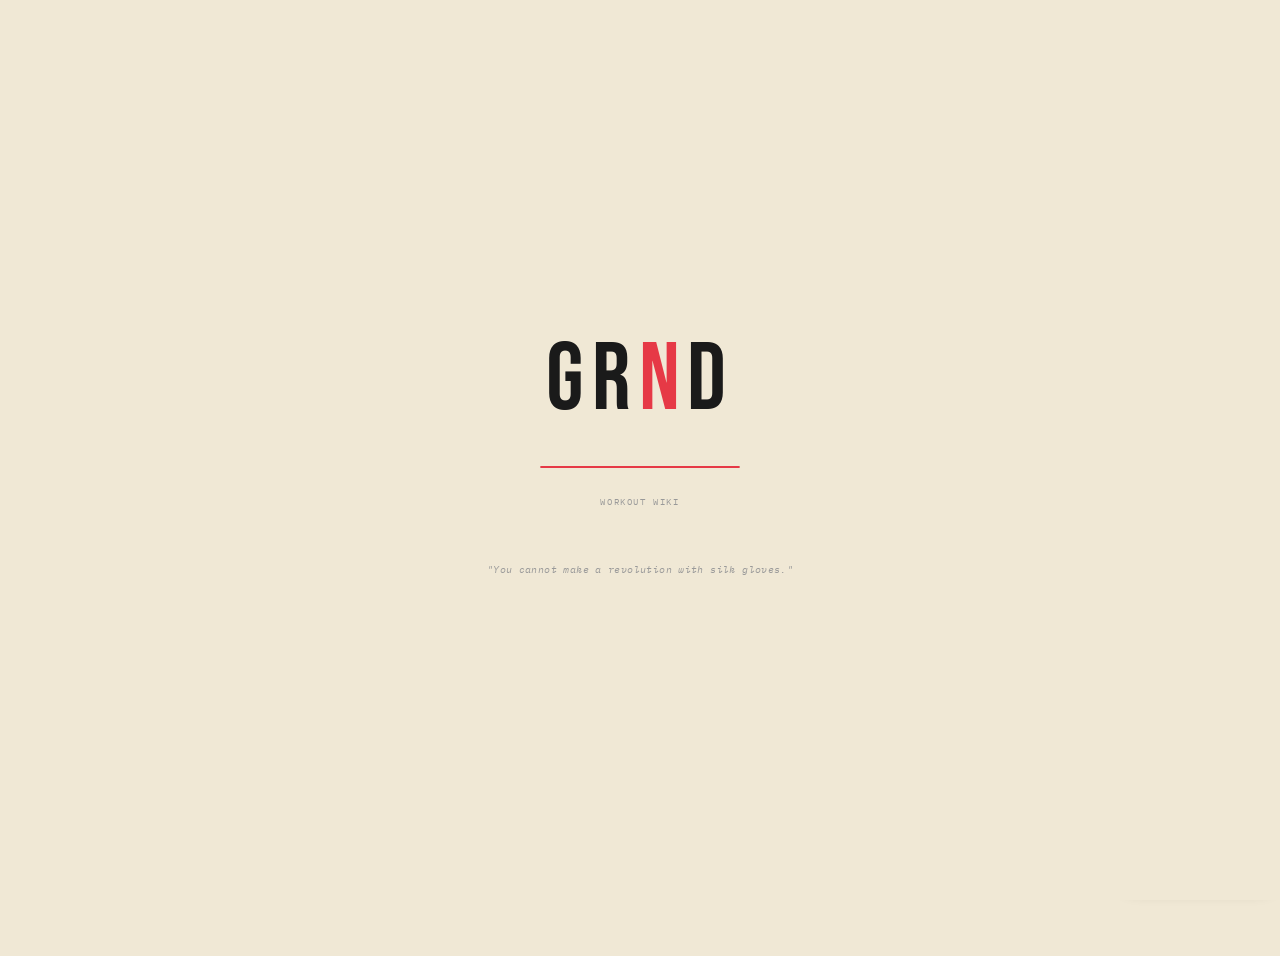
==== commit cc59a360: "Add files via upload" ====
--- a/index.html
+++ b/index.html
@@ -18,26 +18,34 @@
        Views .......................... search:  id="view-<name>"
          home · gym · cardio · programs · bodyweight · nutrition · leaderboard
          the 26 "<name>-library" exercise views are GENERATED from
-         config in src/library-views.js (not literal markup here)
+         config in Engine/library-engine.js (not literal markup here)
        Menu / profile / overlays ...... search:  id="menuPanel"
 
+     FOLDER STRUCTURE:
+       Engine/       core app logic (anatomy, app-core, modals, services, library, ui)
+       System/       save/load, settings, ranking, devlog
+       Workouts/     exercise data files — one per movement group (do not merge)
+       Data/Nutrition/  nutrition foods + nutrients + tracker + detail UI
+       Data/Programs/   training programs data + view logic (merged)
+       assets/       CSS (main, themes) + animations/FX
+
      LOGIC — external scripts (load order matters; do not reorder blindly):
-       src/workouts/*-data.js ......... exercise datasets (one per group)
-       src/library-views.js ........... builds the 26 standard library views
-                                        from config (add/edit a library here)
-       src/app-core.js ................ routing (goTo), library render,
-                                        LIB_* registries, search          * main
-       src/modals.js .................. overlays + muscle modal + custom-program builder
-       data/intake-tracker.js,
-       data/nutrition-ui.js ........... nutrition trackers
-       config/progress.js ............. save/load progress (PROG_KEY)
-       src/home-init.js ............... home/nutrition counts, global search
-       content/programs.js ............ training-program detail
-       src/services.js ................ metrics (PRs/profile) + alarms (reminders) + backup
-       config/settings.js  (defer) .... themes, profile/menu, player level
-       config/ranking.js   (defer) .... "Your Progress" / leaderboard
-       assets/animations.js ........... glass-shard/HoF/Pantheon FX + pantheon
-                                        awakening + pollen ambient + lib init
+       Engine/anatomy.js .............. anatomical engine (defer; SVG muscle map)
+       Engine/library-engine.js ....... GRND registry + 26 library views — LOAD FIRST
+       Workouts/**-data.js ............ exercise datasets (one per group)
+       Data/Programs/programs.js ...... programs data + view logic
+       Engine/terminology.js .......... exercise terminology reference
+       System/DevNotes.js ............. devlog/changelog entries
+       Engine/app-core.js ............. routing, library render, LIB_* registries, search
+       Engine/modals.js ............... overlays + muscle modal + custom-program builder
+       Engine/services.js ............. metrics (PRs/profile) + alarms + backup + APD
+       System/progress.js ............. save/load progress (PROG_KEY) — needs app-core
+       Data/Nutrition/intake-tracker.js nutrition intake tracking
+       Data/Nutrition/nutrition-ui.js . nutrition detail overlay UI
+       Engine/ui-init.js .............. home counts + global search + customiser
+       System/settings.js ............. themes, profile/menu, player level
+       System/ranking.js .............. "Your Progress" / leaderboard
+       assets/animations.js ........... glass-shard/HoF/Pantheon FX + pollen + lib init
 
      STYLES:  assets/main.css (most)  ·  assets/themes.css (per-theme scenes)
      ═══════════════════════════════════════════════════════════════════════ -->
@@ -119,6 +127,7 @@
 </script>
 </head>
 <body>
+<a href="#main-content" class="skip-to-content">Skip to main content</a>
 
 <!-- ══ LOADING SCREEN ════════════════════════════════════════ -->
 <div id="grnd-loader" aria-hidden="true">
@@ -249,7 +258,7 @@
   </div>
 </header>
 
-<main>
+<main id="main-content">
 
   <!-- HOME -->
   <div class="view active" id="view-home">
@@ -565,8 +574,20 @@
               <p class="iff-jrn-note">Heal by injury type — what helps, what to avoid, and realistic recovery timelines.</p>
             </div>
 
-            <!-- 17 · YOUR DATA -->
-            <div class="iff-jrn-panel" data-step="16" data-title="Your data">
+            <!-- 17 · AUTO PROGRAM DESIGNER -->
+            <div class="iff-jrn-panel" data-step="16" data-title="Auto Program Designer">
+              <span class="iff-jrn-cap">Auto Program Designer</span>
+              <div class="iff-cp">
+                <span class="iff-cp-day" style="display:flex;align-items:center;justify-content:space-between">AUTO PROGRAM <span style="font-size:0.55rem;opacity:0.6">↺ REFRESH</span></span>
+                <div class="iff-cp-row"><span class="iff-cp-name">Push / Pull / Legs</span><span class="iff-cp-sets" style="font-size:0.52rem;opacity:0.7">AVG 5.2</span></div>
+                <div class="iff-cp-row"><span class="iff-cp-name">Skill Progression</span><span class="iff-cp-sets" style="font-size:0.52rem;opacity:0.7">AVG 7.1</span></div>
+                <div class="iff-cp-add" style="color:var(--accent)">GENERATE →</div>
+              </div>
+              <p class="iff-jrn-note">The Metrics dashboard generates 4 personalised weekly programs from your unlocked exercises, PR targets, and injury flags. Tap <strong>↺ REFRESH</strong> to pick a focus — Balanced, Skill, Weak Points, PR Builder, and more.</p>
+            </div>
+
+            <!-- 18 · YOUR DATA -->
+            <div class="iff-jrn-panel" data-step="17" data-title="Your data">
               <span class="iff-jrn-cap">It's all yours, on-device</span>
               <div class="iff-mini">
                 <span class="iff-pill-btn"><span class="iff-pb-ico">⬇</span> EXPORT</span>
@@ -581,7 +602,7 @@
         <div class="iff-jrn-foot">
           <button type="button" class="iff-jrn-nav" data-dir="-1" aria-label="Previous slide">‹</button>
           <div class="iff-jrn-meta">
-            <span class="iff-jrn-count">01 / 17</span>
+            <span class="iff-jrn-count">01 / 18</span>
             <span class="iff-jrn-steptitle">What this is</span>
           </div>
           <button type="button" class="iff-jrn-nav" data-dir="1" aria-label="Next slide">›</button>
@@ -609,7 +630,7 @@
         </button>
         <button type="button" class="iff-nav-card" onclick="goTo('metrics')">
           <span class="iff-nav-ico">📊</span>
-          <span class="iff-nav-txt"><span class="iff-nav-name">Metrics</span><span class="iff-nav-sub">Track what you've trained</span></span>
+          <span class="iff-nav-txt"><span class="iff-nav-name">Metrics &amp; Auto Programs</span><span class="iff-nav-sub">Dashboard, heatmap &amp; program generator</span></span>
           <span class="iff-nav-arrow">→</span>
         </button>
         <button type="button" class="iff-nav-card" onclick="goTo('anatomy')">
@@ -1068,7 +1089,7 @@
       <div class="iff-label">Terms &amp; terminology <span class="iff-label-sub" id="iffTermCount"></span></div>
       <div class="iff-terms-search">
         <span class="iff-search-ico">🔍</span>
-        <input type="search" id="iffTermsSearch" placeholder="Search terms… (e.g. tempo, ROM, superset)" autocomplete="off" />
+        <input type="search" id="iffTermsSearch" placeholder="Search terms… (e.g. tempo, ROM, superset)" autocomplete="off" aria-label="Search exercise terms" />
       </div>
       <div id="infoFaqTermsBody"></div>
       <div class="iff-terms-empty" id="iffTermsEmpty" style="display:none">No terms match your search.</div>
@@ -1086,30 +1107,52 @@
       <h2>RECOVER</h2>
       <p>Training is the stimulus — recovery is where you actually adapt. Learn how to heal each tissue, what to take, what to do, and how long it really takes.</p>
     </div>
+    <div class="search-bar" style="padding:10px 14px;border-bottom:1px solid var(--border)">
+      <input class="search-input" id="recover-search" type="text" placeholder="Search recovery topics…" autocomplete="off" oninput="grndRecoverSearch(this.value)" aria-label="Search recovery topics" />
+    </div>
+    <div id="recoverSearchResults" style="display:none">
+      <div style="padding:6px 16px 4px;font-family:var(--mono);font-size:0.62rem;color:var(--text3);letter-spacing:0.1em;border-bottom:1px solid var(--border);display:flex;align-items:center;justify-content:space-between">
+        <span><span id="rcv-shown">0</span> results found</span>
+        <button class="inline-search-clear" onclick="clearRecoverSearch()">✕ CLEAR</button>
+      </div>
+      <div id="rcv-results-list"></div>
+      <div class="empty-state" id="rcv-empty" style="display:none"><span class="empty-icon">🔍</span>No results match your search.</div>
+    </div>
     <div id="recoverHubList">
-      <div class="section-label">THE TOPICS <button class="view-toggle-btn" data-view-target="recoverHubList">⊞ GRID</button></div>
-      <div class="library-list">
-        <div class="lib-item active" onclick="goTo('recover-basics')">
+      <div class="section-label">
+        THE TOPICS
+        <div style="display:flex;gap:8px;align-items:center">
+          <button class="view-toggle-btn" data-view-target="recoverHubList">⊞ GRID</button>
+          <button class="grnd-reset-order" onclick="GrndDrag.resetOrder('grnd_recover_topics')" title="Reset order">↺ RESET ORDER</button>
+        </div>
+      </div>
+      <ul class="library-list grnd-drag-container" data-drag-key="grnd_recover_topics">
+        <li class="lib-item active" data-drag-id="recover-basics" onclick="GrndDrag.handleClick(event,'recover-basics')">
+          <span class="grnd-drag-handle" title="Drag to reorder">⠿</span>
           <div class="lib-left"><div class="lib-name"><span class="lib-icon">🧬</span>RECOVERY BASICS</div><div class="lib-meta">The five pillars: sleep, fuel, hydration, load management &amp; stress</div></div>
           <div class="lib-right"><span class="lib-arrow">→</span></div>
-        </div>
-        <div class="lib-item active" onclick="goTo('recover-tissue')">
+        </li>
+        <li class="lib-item active" data-drag-id="recover-tissue" onclick="GrndDrag.handleClick(event,'recover-tissue')">
+          <span class="grnd-drag-handle" title="Drag to reorder">⠿</span>
           <div class="lib-left"><div class="lib-name"><span class="lib-icon">🩻</span>HEAL BY INJURY TYPE</div><div class="lib-meta">Muscle, tendon, bone, nerve &amp; ligament — how each one heals &amp; how long</div></div>
           <div class="lib-right"><span class="lib-arrow">→</span></div>
-        </div>
-        <div class="lib-item active" onclick="goTo('recover-supplements')">
+        </li>
+        <li class="lib-item active" data-drag-id="recover-supplements" onclick="GrndDrag.handleClick(event,'recover-supplements')">
+          <span class="grnd-drag-handle" title="Drag to reorder">⠿</span>
           <div class="lib-left"><div class="lib-name"><span class="lib-icon">💊</span>WHAT TO TAKE</div><div class="lib-meta">Supplements &amp; nutrition that genuinely speed recovery — and what to avoid</div></div>
           <div class="lib-right"><span class="lib-arrow">→</span></div>
-        </div>
-        <div class="lib-item active" onclick="goTo('recover-methods')">
+        </li>
+        <li class="lib-item active" data-drag-id="recover-methods" onclick="GrndDrag.handleClick(event,'recover-methods')">
+          <span class="grnd-drag-handle" title="Drag to reorder">⠿</span>
           <div class="lib-left"><div class="lib-name"><span class="lib-icon">🧘</span>WHAT TO DO</div><div class="lib-meta">Active recovery, heat vs cold, sleep hygiene, rehab loading &amp; deloads</div></div>
           <div class="lib-right"><span class="lib-arrow">→</span></div>
-        </div>
-        <div class="lib-item active" onclick="goTo('recover-timelines')">
+        </li>
+        <li class="lib-item active" data-drag-id="recover-timelines" onclick="GrndDrag.handleClick(event,'recover-timelines')">
+          <span class="grnd-drag-handle" title="Drag to reorder">⠿</span>
           <div class="lib-left"><div class="lib-name"><span class="lib-icon">⏱️</span>RECOVERY TIMELINES</div><div class="lib-meta">Average healing times for common injuries, plus red flags to see a doctor</div></div>
           <div class="lib-right"><span class="lib-arrow">→</span></div>
-        </div>
-      </div>
+        </li>
+      </ul>
     </div>
   </div>
   <!-- ══ END RECOVER HUB ══════════════════════════════════════════ -->
@@ -1328,6 +1371,182 @@
           <div class="rcv-pills"><span class="rcv-pill green">Grade I · <b>1–3 wk</b></span><span class="rcv-pill amber">Grade II · <b>4–8 wk</b></span><span class="rcv-pill red">Grade III · <b>3–12 mo</b></span></div>
         </div>
       </details>
+
+      <details class="rcv-card">
+        <summary><span class="rcv-ico">🟣</span><span class="rcv-sum-text"><span class="rcv-sum-title">Cartilage — meniscus &amp; articular damage</span><span class="rcv-sum-sub">No blood supply at all — the hardest tissue to heal</span></span><span class="rcv-chev">▸</span></summary>
+        <div class="rcv-body">
+          <p>Cartilage has <strong>no direct blood supply</strong> — it relies on joint fluid diffusion for nutrition. This makes it one of the slowest healing tissues in the body and means full regeneration is often not possible without surgical intervention.</p>
+          <span class="rcv-h">Types relevant to athletes</span>
+          <ul>
+            <li><strong>Meniscus (knee):</strong> fibrocartilage between femur and tibia. The outer third has some blood supply and can heal; the inner two-thirds cannot. A "bucket-handle" tear with locking symptoms is usually surgical. Small radial or degenerative tears often improve with load management alone.</li>
+            <li><strong>Articular cartilage (joints):</strong> the smooth hyaline lining of joint surfaces. Damage progresses to osteoarthritis over time. Partial-thickness defects rarely fully heal; full-thickness defects may be addressed with microfracture, autograft (OATS), or newer biologic procedures.</li>
+          </ul>
+          <span class="rcv-h">What to do</span>
+          <ul>
+            <li>Get imaging (MRI) to establish what you're dealing with — guessing tissue type from symptoms alone is unreliable.</li>
+            <li>Non-surgical: reduce compressive load, control BMI, keep the surrounding musculature strong (quads/glutes around the knee). Loaded exercise within pain-free range is far better than rest for cartilage nutrition.</li>
+            <li>Avoid high-impact loading through a known defect; substitute non-compressive movement (cycling, swimming) to maintain fitness.</li>
+            <li>Surgical: post-op protocols vary widely — follow the surgeon's specific timeline for weight-bearing and return to sport. Rushing is the primary driver of surgical failure.</li>
+          </ul>
+          <span class="rcv-h">What to take</span>
+          <ul>
+            <li><strong>Collagen (10–15 g) + vitamin C</strong> before loading has emerging evidence for joint matrix support. <strong>Glucosamine / chondroitin</strong> evidence is mixed — may modestly reduce pain in existing osteoarthritis. Not proven to regenerate cartilage.</li>
+          </ul>
+          <div class="rcv-pills"><span class="rcv-pill amber">Meniscus (outer) · <b>6–12 wk</b></span><span class="rcv-pill red">Articular / surgical · <b>6–18 mo</b></span></div>
+        </div>
+      </details>
+
+      <details class="rcv-card">
+        <summary><span class="rcv-ico">🔵</span><span class="rcv-sum-text"><span class="rcv-sum-title">Disc &amp; spine — herniation &amp; lower back pain</span><span class="rcv-sum-sub">Most back pain resolves — but disc injuries need time &amp; the right load</span></span><span class="rcv-chev">▸</span></summary>
+        <div class="rcv-body">
+          <p>The intervertebral disc is a fibrocartilaginous cushion between vertebrae. It has <strong>limited blood supply</strong> (especially centrally) and heals slowly. A herniated (prolapsed) disc is when the soft nucleus pushes through the outer fibrous ring and presses on a nerve — causing back pain, sciatica, or arm pain depending on the level.</p>
+          <span class="rcv-h">Key facts</span>
+          <ul>
+            <li><strong>Most disc herniations improve without surgery</strong> — around 70–80% of cases resolve within 6–12 weeks with good management. The herniated material is gradually reabsorbed by macrophages.</li>
+            <li><strong>MRI findings do not equal symptoms</strong> — studies of asymptomatic people show disc bulges in 30% of 20-year-olds and over 80% of 50-year-olds. Finding something on a scan does not mean it's the cause of your pain.</li>
+            <li>Nerve symptoms (sciatica, arm pins-and-needles, weakness) generally take longer to resolve than local back pain alone.</li>
+          </ul>
+          <span class="rcv-h">What to do</span>
+          <ul>
+            <li><strong>Stay moving</strong> — rest worsens outcomes for most back pain. Keep daily activity going; complete rest for more than 1–2 days is counter-productive.</li>
+            <li>Find <strong>positions that centralise or reduce leg symptoms</strong> (McKenzie extension for most herniations). A physiotherapist can identify your directional preference quickly.</li>
+            <li>Avoid sustained end-range flexion under load (e.g. rounded deadlifts, heavy good-mornings) during the acute phase. Neutral spine lifting is safer.</li>
+            <li>Core stability work — not crunches, but anti-rotation/anti-flexion patterns (plank, bird-dog, side plank) that protect the spine without loading the disc in a compromised position.</li>
+            <li>Surgery (discectomy) is reserved for progressive neurological loss (foot drop, bowel/bladder symptoms) or failure of 6–12 weeks of conservative management.</li>
+          </ul>
+          <span class="rcv-h">What to take</span>
+          <ul>
+            <li>NSAIDs for acute pain (short-term only). <strong>Vitamin D</strong> and <strong>magnesium</strong> support spinal musculature function. <strong>Omega-3</strong> modulates nerve inflammation.</li>
+          </ul>
+          <div class="rcv-pills"><span class="rcv-pill amber">Most herniations · <b>6–12 wk</b></span><span class="rcv-pill red">Severe / surgical · <b>3–12 mo</b></span></div>
+        </div>
+      </details>
+
+      <details class="rcv-card">
+        <summary><span class="rcv-ico">🔴</span><span class="rcv-sum-text"><span class="rcv-sum-title">Bursitis — inflamed fluid sacs</span><span class="rcv-sum-sub">Friction and overload of joint cushions</span></span><span class="rcv-chev">▸</span></summary>
+        <div class="rcv-body">
+          <p>Bursae are small fluid-filled sacs that reduce friction between tendons, bones and skin. <strong>Bursitis</strong> is inflammation of a bursa from repetitive friction or direct trauma. Common sites: shoulder (subacromial), elbow (olecranon), hip (greater trochanteric), and knee (prepatellar).</p>
+          <span class="rcv-h">What to do</span>
+          <ul>
+            <li><strong>Reduce the aggravating movement</strong> — identify and modify the friction source (e.g. repetitive overhead work for shoulder bursitis, direct pressure on the elbow).</li>
+            <li>Ice for 10–15 min if acutely swollen. NSAIDs for 5–10 days if pain is significant.</li>
+            <li>Don't stretch aggressively into the inflamed area — that compresses the bursa further. Work around it.</li>
+            <li>Corticosteroid injection is effective short-term for persistent cases but may weaken nearby tendon tissue. Medical assessment required.</li>
+            <li><strong>Trochanteric bursitis</strong> often coexists with IT band or glute medius weakness — hip strengthening is key.</li>
+          </ul>
+          <div class="rcv-pills"><span class="rcv-pill green">Mild · <b>2–6 wk</b></span><span class="rcv-pill amber">Chronic · <b>3–6 mo</b></span></div>
+        </div>
+      </details>
+
+      <div class="rcv-section-label">Common Overuse Syndromes</div>
+
+      <details class="rcv-card">
+        <summary><span class="rcv-ico">🎾</span><span class="rcv-sum-text"><span class="rcv-sum-title">Tennis &amp; golfer's elbow — epicondylitis</span><span class="rcv-sum-sub">Tendinopathy of the forearm extensors or flexors at the elbow</span></span><span class="rcv-chev">▸</span></summary>
+        <div class="rcv-body">
+          <p><strong>Lateral epicondylitis (tennis elbow)</strong> is tendinopathy at the extensor carpi radialis brevis origin on the outside of the elbow — provoked by gripping, twisting, and wrist extension. <strong>Medial epicondylitis (golfer's elbow)</strong> affects the flexor/pronator origin on the inside. Both are caused by cumulative load, not a single event.</p>
+          <span class="rcv-h">What to do</span>
+          <ul>
+            <li>The core treatment is the same as all tendinopathy: <strong>heavy slow resistance loading</strong>. For lateral: wrist extension eccentrics with a dumbbell, grip strengthening. For medial: wrist flexion eccentrics. 3–4 sets, slow tempo, 3× per week.</li>
+            <li>Reduce the aggravating task volume but don't stop entirely — complete rest slows healing.</li>
+            <li>Elbow straps/counterforce braces reduce load on the tendon origin and can allow continued training with less pain.</li>
+            <li>NSAIDs and ice: fine for acute flares, not a long-term solution.</li>
+            <li>Cortisone injection: rapid short-term pain relief, but 12-month outcomes are actually <em>worse</em> than wait-and-see in most RCTs. Use only for severe short-term function needs.</li>
+          </ul>
+          <span class="rcv-h">What to take</span>
+          <ul><li>Collagen (10–15 g) + vitamin C 30–60 min before your loading sessions. Adequate protein overall.</li></ul>
+          <div class="rcv-pills"><span class="rcv-pill amber">Most cases · <b>3–6 mo</b></span><span class="rcv-pill red">Chronic / persistent · <b>12–18 mo</b></span></div>
+        </div>
+      </details>
+
+      <details class="rcv-card">
+        <summary><span class="rcv-ico">🏃</span><span class="rcv-sum-text"><span class="rcv-sum-title">IT band syndrome</span><span class="rcv-sum-sub">Lateral knee friction — a runner's and cyclist's classic</span></span><span class="rcv-chev">▸</span></summary>
+        <div class="rcv-body">
+          <p>The iliotibial band (ITB) is a thick strip of connective tissue running from the hip to the outside of the knee. ITB syndrome produces a sharp lateral knee pain that worsens during repetitive flexion/extension — most often in runners and cyclists. It's caused by compression and irritation of the tissue below the ITB, not by a "tight" band that needs aggressive stretching.</p>
+          <span class="rcv-h">What to do</span>
+          <ul>
+            <li><strong>Load management:</strong> cut the aggravating mileage by 30–50% — running through full-pain ITB syndrome almost always makes it worse.</li>
+            <li><strong>Target the cause — hip weakness:</strong> glute medius and external hip rotator weakness is the primary driver. Single-leg squat, clamshells, lateral band walks, and hip abduction exercises are the treatment, not foam rolling the ITB.</li>
+            <li><strong>Running form:</strong> a slight increase in step rate (cadence +5–10%) reduces knee loading and ITB compression. A small forward trunk lean also helps.</li>
+            <li>Foam rolling the ITB provides temporary relief but doesn't change the underlying loading pattern — use it as comfort, not a cure.</li>
+            <li>Avoid aggressive downhill running until pain-free — this is the highest-load scenario for the ITB.</li>
+          </ul>
+          <div class="rcv-pills"><span class="rcv-pill green">Mild · <b>4–8 wk</b></span><span class="rcv-pill amber">Chronic / recurrent · <b>3–6 mo</b></span></div>
+        </div>
+      </details>
+
+      <details class="rcv-card">
+        <summary><span class="rcv-ico">🦶</span><span class="rcv-sum-text"><span class="rcv-sum-title">Plantar fasciitis</span><span class="rcv-sum-sub">Heel pain from overloaded foot fascia</span></span><span class="rcv-chev">▸</span></summary>
+        <div class="rcv-body">
+          <p>The plantar fascia is a thick band running from the heel to the toes. <strong>Plantar fasciitis</strong> produces sharp heel pain — worst first thing in the morning or after sitting. Despite the "-itis" name, histology shows degeneration (tendinopathy), not inflammation. It's driven by overload relative to tissue capacity.</p>
+          <span class="rcv-h">What to do</span>
+          <ul>
+            <li><strong>Calf and plantar fascia loading:</strong> heavy heel drops off a step (eccentric calf raises) are the most evidence-backed treatment. 3 sets of 15, twice daily, for 12 weeks. Also consider single-leg calf raises with a slight knee bend to target soleus.</li>
+            <li><strong>First-morning stretching:</strong> before placing weight on the foot, stretch the calf and plantar fascia for 60 s — this reduces the sharp "first step" pain significantly.</li>
+            <li>Supportive footwear and off-the-shelf arch supports reduce acute load — useful early, but dependency prevents the tissue from adapting.</li>
+            <li>Night splint: holds the foot in a dorsiflexed position overnight, reducing morning stiffness. Useful for persistent cases.</li>
+            <li>Address running mechanics and load spikes — most cases are preceded by a rapid increase in mileage or training intensity.</li>
+          </ul>
+          <div class="rcv-pills"><span class="rcv-pill amber">Most cases · <b>3–6 mo</b></span><span class="rcv-pill red">Chronic · <b>6–18 mo</b></span></div>
+        </div>
+      </details>
+
+      <details class="rcv-card">
+        <summary><span class="rcv-ico">🦴</span><span class="rcv-sum-text"><span class="rcv-sum-title">Shin splints (MTSS)</span><span class="rcv-sum-sub">Medial tibial stress syndrome — the most common running injury</span></span><span class="rcv-chev">▸</span></summary>
+        <div class="rcv-body">
+          <p><strong>Medial tibial stress syndrome (MTSS)</strong> — diffuse aching pain along the inner lower leg during and after running. It sits on a spectrum: at the mild end, overworked periosteum (bone membrane) irritation; at the severe end, a stress fracture. The two require different management, so get imaging if pain is localised, point-tender, or not improving.</p>
+          <span class="rcv-h">What to do</span>
+          <ul>
+            <li><strong>Reduce running volume by ~50%</strong> in the acute phase. Cross-train in the pool or on the bike to maintain fitness without impact.</li>
+            <li>Work on <strong>calf and foot strength</strong> — soleus weakness and poor foot mechanics are consistent risk factors. Single-leg calf raises and foot intrinsic exercises.</li>
+            <li><strong>Running cadence:</strong> increasing step rate by 5–10% reduces tibial impact forces directly. Use a metronome app to find and train a higher cadence.</li>
+            <li>Check footwear — rotating between two pairs of shoes reduces peak loading per surface.</li>
+            <li><strong>Return to running:</strong> use a structured run/walk progression. If pain exceeds 3/10 during running, stop or reduce pace.</li>
+          </ul>
+          <span class="rcv-h">Red flag — stress fracture</span>
+          <ul>
+            <li>If pain is sharp, highly localised to one specific spot (point-tender with finger), worse with single-leg hop test, or doesn't improve with 2–3 weeks of reduced load — get an MRI or bone scan. A stress fracture needs 6–8 weeks of protected loading (no running), not a training reduction.</li>
+          </ul>
+          <div class="rcv-pills"><span class="rcv-pill green">MTSS · <b>4–8 wk</b></span><span class="rcv-pill red">Stress fracture · <b>6–8 wk NWB + rehab</b></span></div>
+        </div>
+      </details>
+
+      <details class="rcv-card">
+        <summary><span class="rcv-ico">🦵</span><span class="rcv-sum-text"><span class="rcv-sum-title">Patellar tendinopathy — jumper's knee</span><span class="rcv-sum-sub">The bane of explosive athletes</span></span><span class="rcv-chev">▸</span></summary>
+        <div class="rcv-body">
+          <p>Patellar tendinopathy is degeneration of the patellar tendon at its origin on the inferior pole of the kneecap — pain directly on the lower patella, reproduced by jumping, landing, squatting and stair descent. Common in basketball, volleyball, gymnastics, and any sport or training with repeated jumps and plyometrics.</p>
+          <span class="rcv-h">What to do</span>
+          <ul>
+            <li><strong>Heavy slow resistance:</strong> the evidence is clearest here — slow eccentrics (decline board single-leg squat) outperform everything else for remodelling the degenerated tendon. 3 sets of 15, 3× per week, over 12 weeks minimum.</li>
+            <li>Isometric holds for immediate pain relief: sustained wall sit or leg extension hold (5×45 s) before training has been shown to reduce tendon pain for several hours post-load.</li>
+            <li><strong>Reduce plyometric volume</strong> — accumulated jump landings are the primary driver. Quantify weekly jump volume and cut it by 30–50% during rehab.</li>
+            <li>Patella tendon strap can offload pain during training — useful short-term but don't rely on it long-term.</li>
+            <li>Avoid prolonged rest — it weakens the tendon further. Load management, not absence of load, is the treatment.</li>
+          </ul>
+          <span class="rcv-h">What to take</span>
+          <ul><li>Collagen (10–15 g) + vitamin C 30–60 min before loading. Adequate protein throughout.</li></ul>
+          <div class="rcv-pills"><span class="rcv-pill amber">Reactive · <b>6–12 wk</b></span><span class="rcv-pill red">Degenerative · <b>3–6+ mo</b></span></div>
+        </div>
+      </details>
+
+      <details class="rcv-card">
+        <summary><span class="rcv-ico">🖐️</span><span class="rcv-sum-text"><span class="rcv-sum-title">Wrist injuries</span><span class="rcv-sum-sub">Critical for calisthenics athletes</span></span><span class="rcv-chev">▸</span></summary>
+        <div class="rcv-body">
+          <p>The wrist is a complex of 8 carpal bones, multiple ligaments, a fibrocartilage disc (TFCC), and several tendons. For calisthenics athletes doing handstands, push-up variations, and planche work, the wrist is under significant repeated loading — making it the most injury-prone joint in this sport.</p>
+          <span class="rcv-h">Common injuries</span>
+          <ul>
+            <li><strong>Wrist sprain (ligament):</strong> most often the scapholunate ligament. Grading applies (I–III). Grade I–II: POLICE, then progressive loading back to extension within pain-free range. Grade III tears may need surgical stabilisation to prevent chronic instability.</li>
+            <li><strong>TFCC (triangular fibrocartilage complex) injury:</strong> pain on the ulnar (pinky) side of the wrist, worsened by weight-bearing and rotation. The central TFCC has no blood supply (doesn't heal spontaneously). Peripheral tears have some healing capacity. Assess by MRI. Conservative management first; arthroscopic debridement or repair if conservative fails.</li>
+            <li><strong>Scaphoid fracture:</strong> the most commonly missed wrist fracture (often looks like a "sprain"). Tenderness in the anatomical snuffbox. Get X-ray and MRI — missed scaphoid fractures progress to avascular necrosis. Requires cast or surgery depending on location.</li>
+          </ul>
+          <span class="rcv-h">Wrist rehab for calisthenics</span>
+          <ul>
+            <li>Start with <strong>fist push-ups</strong> (neutral wrist) and gradually reintroduce extension load via fingertip push-ups and supported handstand work against a wall.</li>
+            <li>Wrist circles, extension and flexion isometrics against the other hand — daily, pain ≤2/10.</li>
+            <li>Parallel bars and push-up handles eliminate wrist extension entirely — use them during flare-ups to maintain upper body volume.</li>
+          </ul>
+          <div class="rcv-pills"><span class="rcv-pill green">Mild sprain · <b>2–6 wk</b></span><span class="rcv-pill amber">TFCC / moderate · <b>6–16 wk</b></span><span class="rcv-pill red">Scaphoid / surgical · <b>3–6 mo</b></span></div>
+        </div>
+      </details>
     </div>
   </div>
   <!-- ══ END RECOVER · BY TISSUE ══════════════════════════════════ -->
@@ -1412,6 +1631,59 @@
         </div>
       </details>
 
+      <details class="rcv-card">
+        <summary><span class="rcv-ico">🔷</span><span class="rcv-sum-text"><span class="rcv-sum-title">Zinc</span><span class="rcv-sum-sub">Tissue repair, immune function &amp; testosterone</span></span><span class="rcv-chev">▸</span></summary>
+        <div class="rcv-body">
+          <p>Zinc is required for over 300 enzymes, wound healing, protein synthesis, immune response, and testosterone production. Athletes — especially strength athletes — are at higher risk of deficiency due to zinc losses in sweat and urine from heavy training.</p>
+          <ul>
+            <li>Deficiency directly impairs muscle repair and immune function — both critical for training recovery.</li>
+            <li>Food-first: oysters, red meat, pumpkin seeds, legumes. Supplementation (8–15 mg/day from food + supplement combined) fills gaps if diet is plant-heavy.</li>
+            <li>Don't mega-dose: &gt;40 mg/day long-term interferes with copper absorption and actually suppresses immunity.</li>
+          </ul>
+          <div class="rcv-pills"><span class="rcv-pill"><b>8–11 mg</b> RDA/day</span><span class="rcv-pill amber">Max <b>40 mg</b>/day</span></div>
+        </div>
+      </details>
+
+      <details class="rcv-card">
+        <summary><span class="rcv-ico">🍊</span><span class="rcv-sum-text"><span class="rcv-sum-title">Vitamin C</span><span class="rcv-sum-sub">Collagen synthesis, antioxidant, immune support</span></span><span class="rcv-chev">▸</span></summary>
+        <div class="rcv-body">
+          <p>Vitamin C is rate-limiting for collagen synthesis — tendons, ligaments, skin, and bone all depend on it for their structural matrix. It also recycles vitamin E as an antioxidant and enhances iron absorption.</p>
+          <ul>
+            <li>Taking <strong>500 mg vitamin C 30–60 min before training</strong> (particularly before tendon loading) has the best evidence for stimulating connective tissue collagen synthesis — ideally paired with collagen/gelatin.</li>
+            <li>Daily maintenance dose 200–500 mg covers immune function and antioxidant needs during training blocks.</li>
+            <li>Doses above 2 g/day may blunt some training adaptation signals (hormetic responses). No need to mega-dose.</li>
+          </ul>
+          <div class="rcv-pills"><span class="rcv-pill green"><b>500 mg</b> pre-load (connective tissue)</span><span class="rcv-pill"><b>200–500 mg</b> daily maintenance</span></div>
+        </div>
+      </details>
+
+      <details class="rcv-card">
+        <summary><span class="rcv-ico">🌙</span><span class="rcv-sum-text"><span class="rcv-sum-title">Melatonin</span><span class="rcv-sum-sub">Sleep onset — not a sedative</span></span><span class="rcv-chev">▸</span></summary>
+        <div class="rcv-body">
+          <p>Melatonin signals the brain that it's dark and time to sleep — it doesn't force sleep, it shifts the circadian window. Low doses are more effective than high ones.</p>
+          <ul>
+            <li><strong>0.5–1 mg, 30–60 min before bed</strong> is the evidence-backed dose for sleep-onset improvement. Higher doses (3–10 mg) don't work better and may cause next-day grogginess.</li>
+            <li>Most useful for: training late under artificial light (delays natural melatonin onset), jet lag / shift work, athletes who struggle to fall asleep after evening sessions.</li>
+            <li>Not a substitute for sleep hygiene — fix the habits first.</li>
+          </ul>
+          <div class="rcv-pills"><span class="rcv-pill green"><b>0.5–1 mg</b> 30–60 min pre-sleep</span></div>
+        </div>
+      </details>
+
+      <details class="rcv-card">
+        <summary><span class="rcv-ico">🌿</span><span class="rcv-sum-text"><span class="rcv-sum-title">Ashwagandha</span><span class="rcv-sum-sub">Adaptogen for stress, cortisol &amp; strength</span></span><span class="rcv-chev">▸</span></summary>
+        <div class="rcv-body">
+          <p>Ashwagandha (Withania somnifera) is an adaptogen — a herb that helps the body buffer chronic stress. It has some of the strongest evidence of any adaptogen for athletic populations.</p>
+          <ul>
+            <li><strong>Cortisol reduction:</strong> multiple trials show KSM-66 and Sensoril extracts reduce morning cortisol by 15–25% in chronically stressed individuals. Lower cortisol during recovery windows means better protein synthesis and less muscle breakdown.</li>
+            <li><strong>Strength and recovery:</strong> well-controlled studies report modest but real improvements in 1RM strength, VO₂ max, and muscle recovery markers with 8–12 weeks of supplementation.</li>
+            <li><strong>Sleep quality:</strong> reduces sleep-onset time and improves subjective sleep quality — distinct mechanism from melatonin.</li>
+            <li>Dose: <strong>300–600 mg of a root extract (standardised to withanolides) daily</strong> — morning or evening, with food. Effects accumulate over 4–8 weeks; not an acute supplement.</li>
+          </ul>
+          <div class="rcv-pills"><span class="rcv-pill green"><b>300–600 mg</b> extract/day</span><span class="rcv-pill">4–8 wk to full effect</span></div>
+        </div>
+      </details>
+
       <div class="rcv-section-label">Use With Caution</div>
       <div class="rcv-note warn"><span class="rcv-note-ico">💊</span><div><strong>NSAIDs (ibuprofen, naproxen) &amp; ice baths:</strong> fine for short-term pain relief, but <em>chronic</em> use blunts the inflammatory signal your body needs to build muscle and heal tendon/bone. Don't take them routinely "to recover" — only when genuinely needed, ideally after the first 1–2 days.</div></div>
       <div class="rcv-note"><span class="rcv-note-ico">🧪</span><div>Skip the hype: BCAAs (redundant if protein is adequate), most "test boosters", and proprietary recovery blends are largely unnecessary. Spend the money on food and sleep.</div></div>
@@ -1501,6 +1773,56 @@
             <li>Good for: stiffness, chronic aches, warming up tight areas, relaxation before mobility work.</li>
             <li>Avoid on a fresh, swollen acute injury.</li>
           </ul>
+        </div>
+      </details>
+
+      <details class="rcv-card">
+        <summary><span class="rcv-ico">🔥</span><span class="rcv-sum-text"><span class="rcv-sum-title">Sauna</span><span class="rcv-sum-sub">Heat shock proteins, GH spike &amp; cardiovascular benefit</span></span><span class="rcv-chev">▸</span></summary>
+        <div class="rcv-body">
+          <p>Sauna (Finnish dry, infrared, or steam) exposes the body to high heat, triggering a cascade of adaptations beyond simple relaxation. The evidence base has become significantly stronger over the last decade.</p>
+          <span class="rcv-h">Documented effects</span>
+          <ul>
+            <li><strong>Heat shock proteins (HSPs):</strong> produced within minutes of heat exposure. HSPs refold damaged proteins inside cells — directly relevant to muscle and tendon repair. They persist for 24–48 hours after each session.</li>
+            <li><strong>Growth hormone:</strong> two 20-minute sauna sessions (separated by a 30-min cooling period) have been shown to increase GH by 2–5× baseline in the hours following. Protocol-dependent.</li>
+            <li><strong>Cardiovascular training effect:</strong> regular sauna use (4–7×/week) is associated with reduced all-cause mortality, cardiovascular disease risk, and blood pressure — comparable in magnitude to moderate aerobic exercise.</li>
+            <li><strong>Muscle soreness and readiness:</strong> heat improves blood flow and reduces perceived soreness. Best used 30+ min post-training, not immediately before a heavy session.</li>
+          </ul>
+          <span class="rcv-h">Protocol</span>
+          <ul>
+            <li>Temperature: <strong>80–100 °C (176–212 °F)</strong> for a dry Finnish sauna; <strong>50–60 °C</strong> for far-infrared (longer exposure needed).</li>
+            <li>Duration: <strong>2–4 rounds of 15–20 min</strong>, with 10–15 min cooling between rounds. Total 45–90 minutes.</li>
+            <li>Frequency: benefits are strongly dose-dependent — 4–7 sessions per week in epidemiological literature. Even 2–3/week shows meaningful effect.</li>
+            <li>Hydration: replace 0.5–1 L of fluid per 20-minute session. Add sodium.</li>
+            <li>Avoid sauna if acutely ill, very recently injured (increases swelling), or within 1–2 hours of heavy strength work.</li>
+          </ul>
+          <div class="rcv-pills"><span class="rcv-pill"><b>15–20 min</b> rounds · 80–100 °C</span><span class="rcv-pill green">4–7×/wk for full benefit</span></div>
+        </div>
+      </details>
+
+      <details class="rcv-card">
+        <summary><span class="rcv-ico">🧊</span><span class="rcv-sum-text"><span class="rcv-sum-title">Cold plunge / cold water immersion</span><span class="rcv-sum-sub">Acute recovery &amp; nervous system reset — know the trade-off</span></span><span class="rcv-chev">▸</span></summary>
+        <div class="rcv-body">
+          <p>Cold water immersion (CWI) — typically 10–15 °C / 50–59 °F — reduces acute muscle soreness and speeds the perception of recovery. The underlying mechanism is vasoconstriction limiting swelling and metabolic waste accumulation. The trade-off with strength training is real and important.</p>
+          <span class="rcv-h">When to use it</span>
+          <ul>
+            <li><strong>Best use case:</strong> between same-day events (e.g. tournament, two-a-day training), or before a competition where feeling fresh matters more than long-term adaptation.</li>
+            <li><strong>Endurance athletes:</strong> CWI after aerobic sessions does not blunt aerobic adaptation the way it does strength adaptation — lower downside here.</li>
+            <li><strong>Avoid after strength/hypertrophy sessions</strong> if long-term muscle gain is the goal. Cold immediately post-lift (within 1 hour) blunts satellite cell activity and protein synthesis signalling — consistently shown across multiple RCTs over the following 12 weeks.</li>
+          </ul>
+          <span class="rcv-h">Protocol</span>
+          <ul>
+            <li>Temperature: <strong>10–15 °C (50–59 °F)</strong>. Colder is not necessarily better — the vasoconstriction response plateaus below ~10 °C and discomfort/risk increases.</li>
+            <li>Duration: <strong>10–15 minutes</strong>. Beyond 15 minutes, the additional recovery benefit is minimal and hypothermia risk rises.</li>
+            <li>Immersion to at least chest level for systemic effect.</li>
+            <li>Frequency: 3–5×/week for general recovery benefits.</li>
+            <li>After plunge: dry and warm up actively (movement, not just layers) — shivering burns significant energy and is the body's way of rewarming.</li>
+          </ul>
+          <span class="rcv-h">Cold plunge + sauna combination</span>
+          <ul>
+            <li>Alternating sauna and cold plunge (contrast therapy) produces a strong autonomic response — heart rate and blood flow fluctuate sharply. It's popular for subjective recovery and mood but the direct performance evidence is weaker than either modality alone.</li>
+            <li>Typical protocol: 15 min sauna → 3 min cold plunge, repeated 2–3 rounds. End on cold for alertness, on heat for relaxation.</li>
+          </ul>
+          <div class="rcv-pills"><span class="rcv-pill"><b>10–15 min</b> · 10–15 °C</span><span class="rcv-pill amber">Avoid &lt;1 h post strength work</span></div>
         </div>
       </details>
 
@@ -1598,6 +1920,16 @@
             <tr><td>Nerve compression (e.g. carpal tunnel)</td><td>Mild</td><td class="rcv-t-time">weeks–months</td></tr>
             <tr><td>Low-back strain</td><td>Mechanical</td><td class="rcv-t-time">2–6 weeks</td></tr>
             <tr><td>Rotator cuff tendinopathy</td><td>Overuse</td><td class="rcv-t-time">6–12 weeks</td></tr>
+            <tr><td>Rotator cuff tear (surgical)</td><td>Severe / partial</td><td class="rcv-t-time">4–9 months</td></tr>
+            <tr><td>Patellar tendinopathy</td><td>Reactive</td><td class="rcv-t-time">6–12 weeks</td></tr>
+            <tr><td>Patellar tendinopathy</td><td>Degenerative</td><td class="rcv-t-time">3–6+ months</td></tr>
+            <tr><td>Wrist sprain</td><td>Grade I–II</td><td class="rcv-t-time">2–6 weeks</td></tr>
+            <tr><td>TFCC injury (wrist)</td><td>Peripheral</td><td class="rcv-t-time">6–16 weeks</td></tr>
+            <tr><td>Tennis / golfer's elbow</td><td>Mild–moderate</td><td class="rcv-t-time">3–6 months</td></tr>
+            <tr><td>Plantar fasciitis</td><td>Typical</td><td class="rcv-t-time">3–6 months</td></tr>
+            <tr><td>IT band syndrome</td><td>Typical</td><td class="rcv-t-time">4–8 weeks</td></tr>
+            <tr><td>Shin splints (MTSS)</td><td>Typical</td><td class="rcv-t-time">4–8 weeks</td></tr>
+            <tr><td>Disc herniation (conservative)</td><td>Most cases</td><td class="rcv-t-time">6–12 weeks</td></tr>
           </tbody>
         </table>
       </div>
@@ -1623,7 +1955,7 @@
     </div>
 
     <div class="search-bar" style="padding:10px 14px;border-bottom:1px solid var(--border)">
-      <input class="search-input" id="gym-search" type="text" placeholder="Search gym libraries…" autocomplete="off" oninput="grndGymSearch(this.value)" />
+      <input class="search-input" id="gym-search" type="text" placeholder="Search gym libraries…" autocomplete="off" oninput="grndGymSearch(this.value)" aria-label="Search gym libraries" />
     </div>
     <div id="gymLibraryListWrap">
       <div class="section-label">
@@ -1685,13 +2017,6 @@
         </li>
       </ul>
 
-      <div class="section-label">BROWSE</div>
-      <ul class="library-list">
-        <li class="lib-item active" onclick="goTo('gym-progression-tree')">
-          <div class="lib-left"><div class="lib-name">PROGRESSION TREE</div><div class="lib-meta">Gym lifts mapped from beginner to advanced</div></div>
-          <div class="lib-right"><span class="lib-arrow">→</span></div>
-        </li>
-      </ul>
     </div>
   </div>
 
@@ -1704,12 +2029,6 @@
     <div class="sub-hero">
       <h2>CARDIO</h2>
       <p>Conditioning, endurance and interval training.</p>
-    </div>
-    <div class="jb-tab-bar">
-      <button class="jb-tab active" onclick="switchTab(this)">ALL</button>
-      <button class="jb-tab" onclick="switchTab(this)">ENDURANCE</button>
-      <button class="jb-tab" onclick="switchTab(this)">SPEED</button>
-      <button class="jb-tab" onclick="switchTab(this)">INTERVALS</button>
     </div>
     <div class="search-bar" style="padding:10px 14px;border-bottom:1px solid var(--border)">
       <input class="search-input" id="cardio-search" type="text" placeholder="Search cardio…" autocomplete="off" oninput="grndCardioSearch(this.value)" />
@@ -1772,28 +2091,6 @@
 
 
 
-  <!-- GYM PROGRESSION TREE -->
-  <div class="view" id="view-gym-progression-tree">
-    <div class="breadcrumb">
-      <span class="crumb" onclick="goTo('home')">HOME</span><span class="sep">/</span>
-      <span class="crumb" onclick="goTo('gym')">GYM</span><span class="sep">/</span>
-      <span>PROGRESSION TREE</span>
-    </div>
-    <div class="lib-hero">
-      <h2>GYM PROGRESSION TREE</h2>
-      <div class="lib-tagline">Barbell and dumbbell lifts mapped from beginner to elite — coming soon.</div>
-      <div class="lib-stats">
-        <div class="lib-stat"><strong>—</strong>tiers</div>
-        <div class="lib-stat"><strong>—</strong>moves</div>
-        <div class="lib-stat"><strong>1–10</strong>difficulty</div>
-      </div>
-    </div>
-    <div class="progress-shell">
-      <div style="padding:48px 16px;text-align:center;font-family:var(--mono);font-size:0.75rem;color:var(--text3);letter-spacing:0.12em">
-        🏗 BUILDING IN PROGRESS
-      </div>
-    </div>
-  </div>
 
   <!-- PROGRAMS LIBRARY -->
   <div class="view" id="view-programs">
@@ -1803,9 +2100,7 @@
     <div class="home-hero" style="border-bottom:1px solid var(--border)">
       <h1 style="font-size:clamp(2.2rem,8vw,4rem)">PROGRAMS</h1>
       <p>Structured week-by-week plans for specific skill goals.</p>
-      <div style="display:flex;flex-wrap:wrap;align-items:center;gap:12px;margin-top:18px">
-        <div style="font-size:0.95rem;color:var(--text2)">Do not like what you see. Think you can do better? Make your own program!</div>
-        <button class="view-toggle-btn" type="button" onclick="openCustomProgram()">Make Custom Program</button>
+      <div style="margin-top:12px">
         <button class="view-toggle-btn" type="button" onclick="GRNDAlarm.open()">⏰ Alarm for ur program</button>
       </div>
     </div>
@@ -2125,7 +2420,7 @@
     <div id="metrics-content"></div>
 
     <!-- ── Add PR overlay ─────────────────────────────────────── -->
-    <div class="modal-overlay" id="metricsAddOverlay" onclick="if(event.target===this)metricsCloseAdd()" style="z-index:1100">
+    <div class="modal-overlay" id="metricsAddOverlay" onclick="if(event.target===this)metricsCloseAdd()" style="z-index:1100" role="dialog" aria-modal="true" aria-label="Add PR exercise">
       <div class="metrics-overlay-sheet">
         <div class="metrics-overlay-handle"></div>
         <!-- Panel 1: exercise picker -->
@@ -2134,7 +2429,7 @@
             <span class="metrics-overlay-title">ADD TO PR BOARD</span>
             <button class="metrics-overlay-close" onclick="metricsCloseAdd()">✕</button>
           </div>
-          <input id="metricsAddSearch" class="metrics-search-input" type="text" placeholder="Search exercises…" oninput="metricsFilterAdd(this.value)" autocomplete="off"/>
+          <input id="metricsAddSearch" class="metrics-search-input" type="text" placeholder="Search exercises…" oninput="metricsFilterAdd(this.value)" autocomplete="off" aria-label="Search exercises to track"/>
           <div id="metricsAddList" style="max-height:55vh;overflow-y:auto"></div>
         </div>
         <!-- Panel 2: unit + target -->
@@ -2161,7 +2456,7 @@
     </div>
 
     <!-- ── Log PR overlay ─────────────────────────────────────── -->
-    <div class="modal-overlay" id="metricsLogPROverlay" onclick="if(event.target===this)metricsCloseLogPR()" style="z-index:1100">
+    <div class="modal-overlay" id="metricsLogPROverlay" onclick="if(event.target===this)metricsCloseLogPR()" style="z-index:1100" role="dialog" aria-modal="true" aria-label="Log PR">
       <div class="metrics-overlay-sheet">
         <div class="metrics-overlay-handle"></div>
         <div class="metrics-overlay-header">
@@ -2178,7 +2473,7 @@
     </div>
 
     <!-- ── Check Log overlay ──────────────────────────────────── -->
-    <div class="modal-overlay" id="metricsCheckLogOverlay" onclick="if(event.target===this)metricsCloseLog()" style="z-index:1100">
+    <div class="modal-overlay" id="metricsCheckLogOverlay" onclick="if(event.target===this)metricsCloseLog()" style="z-index:1100" role="dialog" aria-modal="true" aria-label="PR history log">
       <div class="metrics-overlay-sheet">
         <div class="metrics-overlay-handle"></div>
         <div class="metrics-overlay-header">
@@ -2196,8 +2491,115 @@
         </div>
       </div>
     </div>
+
+
   </div>
   <!-- ══ END METRICS VIEW ══════════════════════════════════════════ -->
+
+<!-- ── APD Refresh modal (body-level so it works from any view) ── -->
+<div class="apd-refresh-overlay" id="apdRefreshOverlay" onclick="if(event.target===this)apdCloseRefresh()">
+  <div class="apd-refresh-sheet">
+    <div class="apd-refresh-handle"></div>
+    <div class="apd-refresh-hd">
+      <span class="apd-refresh-title">DESIGN PROGRAM</span>
+      <button class="metrics-overlay-close" onclick="apdCloseRefresh()">✕</button>
+    </div>
+
+    <!-- FOCUS accordion — open by default -->
+    <div class="apd-acc apd-acc-open" id="apdAccFocus">
+      <button class="apd-acc-hd" onclick="apdToggleAcc('apdAccFocus')">
+        <span class="apd-acc-title">FOCUS</span>
+        <span class="apd-acc-arrow">▾</span>
+      </button>
+      <div class="apd-acc-body">
+        <div class="apd-bias-grid">
+          <button class="apd-bias-btn active" data-bias="balanced" onclick="apdSelectBias('balanced')">
+            <span class="apd-bias-ico">⚖</span>
+            <span class="apd-bias-label">Balanced</span>
+            <span class="apd-bias-desc">Even push / pull / legs / core</span>
+          </button>
+          <button class="apd-bias-btn" data-bias="weak" onclick="apdSelectBias('weak')">
+            <span class="apd-bias-ico">🎯</span>
+            <span class="apd-bias-label">Untrained Muscles</span>
+            <span class="apd-bias-desc">Target your least-trained groups</span>
+          </button>
+          <button class="apd-bias-btn" data-bias="pr" onclick="apdSelectBias('pr')">
+            <span class="apd-bias-ico">🏆</span>
+            <span class="apd-bias-label">PR Progression</span>
+            <span class="apd-bias-desc">Built around your PR board targets</span>
+          </button>
+          <button class="apd-bias-btn" data-bias="injuries" onclick="apdSelectBias('injuries')">
+            <span class="apd-bias-ico">🩹</span>
+            <span class="apd-bias-label">Avoid Injuries</span>
+            <span class="apd-bias-desc">Skips exercises stressing injured joints</span>
+          </button>
+          <button class="apd-bias-btn" data-bias="high" onclick="apdSelectBias('high')">
+            <span class="apd-bias-ico">🔥</span>
+            <span class="apd-bias-label">High Output</span>
+            <span class="apd-bias-desc">Max volume, hardest unlocked exercises</span>
+          </button>
+          <button class="apd-bias-btn" data-bias="skill" onclick="apdSelectBias('skill')">
+            <span class="apd-bias-ico">🤸</span>
+            <span class="apd-bias-label">Skill Development</span>
+            <span class="apd-bias-desc">Front lever, planche, handstand focus</span>
+          </button>
+          <button class="apd-bias-btn" data-bias="beginner" onclick="apdSelectBias('beginner')">
+            <span class="apd-bias-ico">🌱</span>
+            <span class="apd-bias-label">Beginner Friendly</span>
+            <span class="apd-bias-desc">Low difficulty, habit-building structure</span>
+          </button>
+          <button class="apd-bias-btn" data-bias="frequency" onclick="apdSelectBias('frequency')">
+            <span class="apd-bias-ico">📅</span>
+            <span class="apd-bias-label">High Frequency</span>
+            <span class="apd-bias-desc">More sessions, distributed volume</span>
+          </button>
+        </div>
+      </div>
+    </div>
+
+    <!-- SKILL GOAL accordion — collapsed -->
+    <div class="apd-acc" id="apdAccGoal">
+      <button class="apd-acc-hd" onclick="apdToggleAcc('apdAccGoal')">
+        <span class="apd-acc-title">SKILL GOAL <span class="apd-acc-opt">optional</span></span>
+        <span class="apd-acc-arrow">▾</span>
+      </button>
+      <div class="apd-acc-body">
+        <div class="apd-goal-search-wrap">
+          <input class="apd-goal-search-input" id="apdGoalSearchInput" type="text" placeholder="Search any exercise…" oninput="apdGoalSearch(this.value)" autocomplete="off" />
+          <div class="apd-goal-search-results" id="apdGoalSearchResults"></div>
+          <div class="apd-goal-selected-wrap" id="apdGoalSelectedWrap" style="display:none">
+            <span class="apd-goal-selected-label" id="apdGoalSelectedLabel"></span>
+            <button class="apd-goal-clear-btn" onclick="apdGoalClear()">✕</button>
+          </div>
+        </div>
+      </div>
+    </div>
+
+    <!-- MUSCLES accordion — collapsed -->
+    <div class="apd-acc" id="apdAccMuscle">
+      <button class="apd-acc-hd" onclick="apdToggleAcc('apdAccMuscle')">
+        <span class="apd-acc-title">MUSCLE FOCUS <span class="apd-acc-opt">optional</span></span>
+        <span class="apd-acc-arrow">▾</span>
+      </button>
+      <div class="apd-acc-body">
+        <div class="apd-goal-chips">
+          <button class="apd-muscle-chip-btn" data-muscle="Chest"     onclick="apdSelectMuscle('Chest')">Chest</button>
+          <button class="apd-muscle-chip-btn" data-muscle="Back"      onclick="apdSelectMuscle('Back')">Back</button>
+          <button class="apd-muscle-chip-btn" data-muscle="Shoulders" onclick="apdSelectMuscle('Shoulders')">Shoulders</button>
+          <button class="apd-muscle-chip-btn" data-muscle="Triceps"   onclick="apdSelectMuscle('Triceps')">Triceps</button>
+          <button class="apd-muscle-chip-btn" data-muscle="Biceps"    onclick="apdSelectMuscle('Biceps')">Biceps</button>
+          <button class="apd-muscle-chip-btn" data-muscle="Core"      onclick="apdSelectMuscle('Core')">Core</button>
+          <button class="apd-muscle-chip-btn" data-muscle="Legs"      onclick="apdSelectMuscle('Legs')">Legs</button>
+        </div>
+      </div>
+    </div>
+
+    <div class="apd-generate-footer">
+      <button class="apd-generate-btn" onclick="apdConfirmGenerate()">GENERATE PROGRAM</button>
+    </div>
+
+  </div>
+</div>
 
   <div class="view" id="view-leaderboard">
 
@@ -2276,6 +2678,17 @@
       <p>Food as fuel — reference library for what to eat, when to eat it, and how each food supports training.</p>
     </div>
 
+    <div class="search-bar" style="padding:10px 14px;border-bottom:1px solid var(--border)">
+      <input class="search-input" id="nutrition-search" type="text" placeholder="Search foods, vitamins, timing…" autocomplete="off" oninput="grndNutritionSearch(this.value)" />
+    </div>
+    <div id="nutritionSearchResults" style="display:none">
+      <div style="padding:6px 16px 4px;font-family:var(--mono);font-size:0.62rem;color:var(--text3);letter-spacing:0.1em;border-bottom:1px solid var(--border);display:flex;align-items:center;justify-content:space-between">
+        <span><span id="nutr-shown">0</span> results found</span>
+        <button class="inline-search-clear" onclick="clearNutritionSearch()">✕ CLEAR</button>
+      </div>
+      <div id="nutr-results-list"></div>
+      <div class="empty-state" id="nutr-empty" style="display:none"><span class="empty-icon">🔍</span>No results match your search.</div>
+    </div>
     <div id="nutritionLibraryListWrap">
       <div class="section-label">
         LIBRARIES
@@ -2310,10 +2723,27 @@
           <div class="lib-left"><div class="lib-name"><span class="lib-icon">📊</span>INTAKE TRACKER</div><div class="lib-meta">Log what you eat and track it against your daily target</div></div>
           <div class="lib-right"><span class="lib-arrow">→</span></div>
         </li>
+        <li class="lib-item active" data-drag-id="nutrition-meal-prep" onclick="goTo('meal-prep-library')">
+          <span class="grnd-drag-handle" title="Drag to reorder">⠿</span>
+          <div class="lib-left"><div class="lib-name"><span class="lib-icon">🥘</span>MEAL PREP</div><div class="lib-meta">High-protein recipes — power meals, quick fuel &amp; recovery</div></div>
+          <div class="lib-right"><span class="lib-arrow">→</span></div>
+        </li>
       </ul>
     </div>
 
-    <!-- ══ MEAL PREP / RECIPES ═══════════════════════════════════ -->
+  </div>
+
+  <!-- ══ MEAL PREP LIBRARY ══════════════════════════════════════ -->
+  <div class="view" id="view-meal-prep-library">
+    <div class="breadcrumb">
+      <span class="crumb" onclick="goTo('home')">HOME</span><span class="sep">/</span>
+      <span class="crumb" onclick="goTo('nutrition')">NUTRITION</span><span class="sep">/</span>
+      <span>MEAL PREP</span>
+    </div>
+    <div class="sub-hero">
+      <h2>MEAL PREP</h2>
+      <p>High-protein recipes mapped to your training goals — power meals, quick fuel, and recovery options.</p>
+    </div>
     <div id="nutritionRecipesWrap">
       <div class="section-label">MEAL PREP</div>
 
@@ -2591,6 +3021,7 @@
     <!-- ══ END MEAL PREP ══════════════════════════════════════════ -->
 
   </div>
+  <!-- ══ END MEAL PREP LIBRARY ════════════════════════════════════ -->
 
   <!-- ══ FOODS LIBRARY ═══════════════════════════════════════════ -->
   <div class="view" id="view-foods-library">
@@ -3398,7 +3829,7 @@
     </div>
 
     <!-- ── PREFERENCES OVERLAY — content moved here from inline section ── -->
-    <div class="modal-overlay" id="preferencesOverlay" onclick="if(event.target===this)closePreferences()" style="z-index:1100">
+    <div class="modal-overlay" id="preferencesOverlay" onclick="if(event.target===this)closePreferences()" style="z-index:1100" role="dialog" aria-modal="true" aria-label="Preferences">
       <div class="muscle-modal" id="preferencesModal">
         <div class="modal-handle"></div>
         <div class="modal-header">
@@ -3604,7 +4035,7 @@
           <button class="cust-reset-btn" id="custAlarmTest" onclick="GRNDCustom.testAlarm()" style="display:none">▶ TEST</button>
           <button class="cust-reset-btn" id="custAlarmReset" onclick="GRNDCustom.resetAlarm()" style="display:none">RESET</button>
         </div>
-        <div class="cust-lock" id="custAlarmLock" style="display:none">🔒 Complete 2 premade programs to unlock</div>
+        <div class="cust-lock" id="custAlarmLock" style="display:none">🔒 Complete 1 program to unlock</div>
       </div>
 
       <!-- Custom Motivational Quote (unlock: track food for 14 days) -->
@@ -3763,7 +4194,7 @@
 <!-- ══ END MENU PANEL ════════════════════════════════════════ -->
 
 <!-- INJURY MODAL -->
-<div class="modal-overlay" id="injuryModalOverlay" onclick="if(event.target===this)closeInjuryModal()" style="z-index:1100">
+<div class="modal-overlay" id="injuryModalOverlay" onclick="if(event.target===this)closeInjuryModal()" style="z-index:1100" role="dialog" aria-modal="true" aria-label="Injury tracker">
   <div class="muscle-modal" id="injuryModal">
     <div class="modal-handle"></div>
     <div class="modal-header">
@@ -3785,7 +4216,7 @@
      HTML shell stays here. All JS content (LEGAL_CONTENT, openLegal,
      closeLegal, Escape listener) → settings.js § ① js/legal.js
 ════════════════════════════════════════════════════════════════ -->
-<div class="legal-overlay" id="legalOverlay" onclick="if(event.target===this)closeLegal()">
+<div class="legal-overlay" id="legalOverlay" onclick="if(event.target===this)closeLegal()" role="dialog" aria-modal="true" aria-label="Legal information">
   <div class="legal-panel">
     <div class="legal-panel-hdr">
       <div class="legal-panel-title" id="legalPanelTitle">PRIVACY POLICY</div>
@@ -3799,7 +4230,7 @@
 <!-- ══ END LEGAL MODAL ════════════════════════════════════════ -->
 
 <!-- MUSCLE MODAL -->
-<div class="modal-overlay" id="muscleOverlay" onclick="overlayClick(event)">
+<div class="modal-overlay" id="muscleOverlay" onclick="overlayClick(event)" role="dialog" aria-modal="true" aria-label="Muscle group info">
   <div class="muscle-modal" id="muscleModal">
     <div class="modal-handle"></div>
     <div class="modal-header">
@@ -3832,7 +4263,7 @@
 </div>
 
 <!-- NUTRIENT MODAL -->
-<div class="modal-overlay" id="nutrientOverlay" onclick="overlayClick(event)">
+<div class="modal-overlay" id="nutrientOverlay" onclick="overlayClick(event)" role="dialog" aria-modal="true" aria-label="Nutrient info">
   <div class="muscle-modal" id="nutrientModal">
     <div class="modal-handle"></div>
     <div class="modal-header">
@@ -3856,6 +4287,28 @@
         <div class="modal-tags" id="nTags"></div>
       </div>
     </div>
+  </div>
+</div>
+
+<!-- PROGRAM TYPE PICKER -->
+<div id="progPickerOverlay" style="display:none" onclick="if(event.target===this)_progPickerCancel()">
+  <div class="prog-picker-sheet">
+    <div class="prog-picker-title">CREATE A PROGRAM</div>
+    <div class="prog-picker-cards">
+      <div class="prog-picker-card" id="progPickerAuto" onclick="_progPickerSelect('auto')">
+        <div class="prog-picker-card-icon">⚡</div>
+        <div class="prog-picker-card-name">AUTO GENERATED</div>
+        <div class="prog-picker-card-desc">Built from your metrics, PRs, and unlocked exercises</div>
+        <div class="prog-picker-bar-wrap"><div class="prog-picker-bar" id="progPickerBarAuto"></div></div>
+      </div>
+      <div class="prog-picker-card" id="progPickerManual" onclick="_progPickerSelect('manual')">
+        <div class="prog-picker-card-icon">✏️</div>
+        <div class="prog-picker-card-name">MANUAL MODE</div>
+        <div class="prog-picker-card-desc">Pick every exercise, day, and set yourself</div>
+        <div class="prog-picker-bar-wrap"><div class="prog-picker-bar" id="progPickerBarManual"></div></div>
+      </div>
+    </div>
+    <div class="prog-picker-hint">Hold to confirm · tap outside to cancel</div>
   </div>
 </div>
 
@@ -4119,17 +4572,16 @@
   </div>
 </div>
 
-<script src="src/library-views.js"></script>  <!-- builds the 26 standard library views from config (see file) -->
-<script src="src/workouts/data-registry.js"></script>  <!-- shared utils (cloneExercise) + window.GRND registry; must load before all data files -->
+<script src="src/workouts/data-registry.js"></script>
 <script src="src/workouts/Pre-season/warmup-data.js"></script>
 <script src="src/workouts/Pre-season/stretching-data.js"></script>
-<script src="src/workouts/pushup/pushup-standard.js"></script>  <!-- floor standards + specialty; declares pushups[] + pushupPantheonWorkouts[] -->
+<script src="src/workouts/pushup/pushup-standard.js"></script>
 <script src="src/workouts/pushup/pushup-wall.js"></script>
 <script src="src/workouts/pushup/pushup-knee.js"></script>
 <script src="src/workouts/pushup/pushup-incline.js"></script>
 <script src="src/workouts/pushup/pushup-decline.js"></script>
-<script src="src/workouts/pushup/pushup-advanced.js"></script>  <!-- Archer, Pike, One Arm -->
-
+<script src="src/workouts/pushup/pushup-advanced.js"></script>
+<script src="src/workouts/pushup/pushup-pantheon.js"></script>
 <script src="src/workouts/epic/planche-data.js"></script>
 <script src="src/workouts/pullup/chinup-data.js"></script>
 <script src="src/workouts/pullup/pullup-data.js"></script>
@@ -4139,81 +4591,22 @@
 <script src="src/workouts/squats-data.js"></script>
 <script src="src/workouts/core-data.js"></script>
 <script src="src/workouts/epic/handstand-data.js"></script>
-<script src="src/workouts/epic/frontlever-data.js"></script>  <!-- must precede isometric-data.js: exports frontleverBaseStatics -->
-<script src="src/workouts/epic/backlever-data.js"></script>   <!-- must precede isometric-data.js: exports backleverBaseStatics -->
+<script src="src/workouts/epic/frontlever-data.js"></script>
+<script src="src/workouts/epic/backlever-data.js"></script>
 <script src="src/workouts/isometric-data.js"></script>
-<script src="content/programs-data.js"></script>
 <script src="src/workouts/cardio-data.js"></script>
 <script src="src/workouts/gym-data.js"></script>
 <script src="data/nutrition-data.js"></script>
 <script src="data/nutrient-info-data.js"></script>
-<script src="src/terminology.js"></script>
+<script src="content/programs.js"></script>
 <script src="config/DevNotes.js"></script>
-<script src="src/app-core.js?v=3"></script>            <!-- core app: routing (goTo), library render, LIB_* registries, search -->
-<!-- muscle-modal.js merged into modals.js (openMuscle, openAnatomyView, _muscleOutsideClick) -->
-<script src="src/modals.js"></script>              <!-- modals/overlays + muscle modal + custom-program builder -->
+<script src="src/app.js"></script>
+<script src="src/services.js"></script>
 <script src="data/intake-tracker.js"></script>
 <script src="data/nutrition-ui.js"></script>
-<!-- ══ NUTRITION DETAIL UI — extracted to nutrition-ui.js ══════════════
-     openNutrient + NutritionDetailData (overlay lifecycle, nutrient
-     detail view, macro breakdown view, daily-dose donut) +
-     nutritionPlaceholderContent.
-     Food data stays separate: library/nutrition-data.js (foods),
-     library/nutrient-info-data.js (NUTRIENT_INFO/
-     NUTRITION_SECTIONS). -->
-<!-- pantheon-awakening.js merged into assets/animations.js (loads near page-bottom; initLib/initAllLibs self-run on DOMContentLoaded) -->
-<!-- ══ PROGRESS — extracted from the inline block below ══════════
-     Must load here (mid-document) because the IIFE immediately after
-     this tag (home-screen exercise counts) calls getLibEntries(),
-     which calls loadProgress() synchronously at parse time — it can't
-     wait until the bottom of the page like the other deferred scripts. -->
-<script src="config/progress.js"></script>
-<script src="src/home-init.js"></script>           <!-- home/nutrition counts, lib-view toggle, global search -->
-<script src="content/programs.js?v=4"></script>
-<!-- ══ PROGRAMS MODULE — extracted to programs.js ══════════════════════
-     Difficulty tiers, drag-and-drop reorder (window.GrndDrag), program
-     detail panel. Programs CSS lives in assets/main.css (index.html has
-     no inline <style> anymore — all CSS is in main.css / themes.css). -->
-
-<script src="src/services.js"></script>             <!-- SERVICES: metrics (PR board/profile) + alarms (reminders) + backup (export/IndexedDB) -->
-<!-- sidequests-pollen.js merged into assets/animations.js (drifting-pollen ambient FX; inits on DOMContentLoaded) -->
-<!-- ══ progress.js already loaded earlier (see tag above home-screen
-     init counts) — not re-included here, duplicate <script> caused a
-     "PROG_KEY already declared" error. -->
-<!-- ══ SETTINGS — all moved-out JS in one file ═══════════════════
-     Loads after progress.js / library.js. Provides:
-       ①  legal.js         LEGAL_CONTENT, openLegal, closeLegal
-       ②  theme.js         setBaseTheme, THEME_META, updateAllModeBtns
-       ③  modes.js         all unlockable theme modes + admin cheat
-       ④  profile/menu     openMenuPanel, saveProfile, handleProfilePhoto
-       ⑤  player-level     renderPlayerLevel, getPlayerLevelSummary
-       ⑥  image-crop       openCropModal, confirmCrop, cancelCrop
-       ⑦  sendFeedback     feedback stub
-════════════════════════════════════════════════════════════════ -->
-<script src="config/settings.js" defer></script>
-<!-- ══ RANKING — "Your Progress" / leaderboard replacement ════════
-     "Comparison is the thief of joy." Self-improvement framing only —
-     no real cross-user comparison data lives in this app anymore.
-     Replaces the old firebase-sw.js tier counter + score leaderboard
-     system, which has been removed completely (V1.44), along with the
-     Firebase Realtime Database dependency it required.
-     Needs window.onProgressSaved (progress.js) and window.getPlayerLevelSummary
-     (settings.js) to exist by the time its callbacks fire — both are
-     wrapped in DOMContentLoaded/load listeners or onProgressSaved
-     callbacks, never called synchronously at parse time, so marking
-     this defer (like settings.js) keeps execution order safe and
-     matches script tag order below.
-     IMPORTANT — ranking.js chains window.onProgressSaved and
-     window.onViewChanged defensively (saves + calls through to any
-     existing handler) rather than overwriting them, so this is safe
-     to load regardless of what else hooks those two slots. -->
-<script src="config/ranking.js" defer></script>
-<script src="src/customizer.js" defer></script>  <!-- PERSONALISATION: custom loading page / background / alarm + info-faq open hint -->
-<!-- ══ SERVICE WORKER REGISTRATION ═════════════════════════════════
-     Pulled back out into its own small standalone snippet now that
-     firebase-sw.js (which used to carry this along) is gone. Pure
-     PWA/offline registration — unrelated to ranking.js, no shared
-     state with it. -->
+<script src="config/system.js"></script>
+<script src="assets/animations.js"></script>
+
 <script>
   if ('serviceWorker' in navigator) {
     window.addEventListener('load', function(){
@@ -4221,7 +4614,6 @@
     });
   }
 </script>
-<script src="assets/animations.js"></script>
 
 </body>
 </html>
--- a/assets/main.css
+++ b/assets/main.css
@@ -1,10 +1,14 @@
 
 /* GRND BASE STYLES */
+
+/* Skip-to-content link for keyboard/screen-reader users */
+.skip-to-content{position:fixed;top:-100px;left:16px;z-index:99999;padding:10px 18px;background:var(--accent);color:#fff;font-family:var(--mono);font-size:0.75rem;letter-spacing:0.1em;text-transform:uppercase;text-decoration:none;border-radius:0 0 8px 8px;transition:top 0.15s}
+.skip-to-content:focus{top:0;outline:2px solid #fff;outline-offset:2px}
 
   :root {
     --bg:#0d0d0d; --bg2:#141414; --bg3:#1c1c1c;
     --border:#2a2a2a; --border2:#3a3a3a;
-    --text:#e8e8e8; --text2:#888; --text3:#555;
+    --text:#e8e8e8; --text2:#888; --text3:#666;
     --accent:#e63946; --gold:#f4a261; --green:#2a9d5c;
     --pantheon-color:#d946ef;
     --pantheon-border:#a855f7;
@@ -109,6 +113,10 @@
   .prog-card-tag.push{color:#2a9d5c}
   .prog-card-tag.iso{color:#f4a261}
   .prog-card-tag.core{color:#888}
+  .prog-card-tag.custom{color:var(--accent)}
+  .prog-list-tag.custom{color:var(--accent)}
+  .prog-card-custom-pin{border-style:dashed;opacity:0.85}
+  .prog-card-custom-pin:hover{opacity:1}
   .prog-card-name{font-family:var(--display);font-size:1.25rem;letter-spacing:0.04em;color:var(--text);line-height:1.1}
   .prog-card-meta{font-family:var(--sans);font-size:0.58rem;color:var(--text2);letter-spacing:0.07em;display:flex;flex-direction:column;gap:3px}
   .prog-card-meta b{color:var(--text);font-weight:500}
@@ -178,6 +186,8 @@
   .pgd-week-note{font-family:var(--sans);font-size:0.78rem;color:var(--text2);line-height:1.6;margin-bottom:12px;padding:10px 12px;background:var(--bg3);border-radius:8px;border-left:3px solid var(--accent)}
   .pgd-session{margin-bottom:16px}
   .pgd-session-label{font-family:var(--mono);font-size:0.58rem;letter-spacing:0.14em;text-transform:uppercase;color:var(--accent);margin-bottom:8px}
+  .pgd-rest-strip{display:flex;align-items:center;justify-content:center;background:var(--green);border-radius:8px;padding:12px 16px;margin-bottom:16px}
+  .pgd-rest-strip-label{font-family:var(--mono);font-size:0.65rem;letter-spacing:0.18em;text-transform:uppercase;color:#fff;font-weight:600}
   .pgd-exercise-row{display:flex;align-items:flex-start;justify-content:space-between;gap:10px;padding:10px 12px;border-radius:8px;border:1px solid var(--border);background:var(--bg);margin-bottom:6px}
   .pgd-ex-info{flex:1;min-width:0;display:flex;flex-direction:column;gap:3px}
   .pgd-ex-name{font-family:var(--sans);font-size:0.82rem;font-weight:500;color:var(--text);line-height:1.2}
@@ -777,6 +787,28 @@
   .jb-tendon-name{font-family:var(--mono);font-size:0.65rem;font-weight:600;letter-spacing:0.05em;margin-bottom:2px}
   .jb-tendon-status{font-family:var(--mono);font-size:0.56rem;letter-spacing:0.06em;opacity:0.7}
   .jb-no-stress-note{font-family:var(--sans);font-size:0.75rem;color:var(--text3);line-height:1.7;padding:14px 18px;font-style:italic}
+  #progPickerOverlay{position:fixed;inset:0;z-index:9999;background:rgba(0,0,0,0.82);backdrop-filter:blur(6px);align-items:flex-end;justify-content:center}
+  @media(min-width:600px){#progPickerOverlay{align-items:center}}
+  .prog-picker-sheet{width:100%;max-width:560px;background:var(--bg2);border:1px solid var(--border2);border-bottom:none;border-radius:14px 14px 0 0;padding:28px 20px 32px;display:flex;flex-direction:column;gap:18px}
+  @media(min-width:600px){.prog-picker-sheet{max-width:780px;border-radius:16px;border-bottom:1px solid var(--border2)}}
+  .prog-picker-title{font-family:var(--display);font-size:0.7rem;letter-spacing:0.16em;color:var(--text3);text-align:center}
+  .prog-picker-cards{display:grid;grid-template-columns:1fr 1fr;gap:14px}
+  @media(min-width:600px){.prog-picker-cards{gap:20px}}
+  .prog-picker-card{background:var(--bg3);border:1px solid var(--border);border-radius:12px;padding:24px 20px 0;display:flex;flex-direction:column;gap:10px;cursor:pointer;transition:border-color 0.18s;overflow:hidden;position:relative;min-height:160px}
+  @media(min-width:600px){.prog-picker-card{padding:32px 28px 0;min-height:220px}}
+  .prog-picker-card:hover{border-color:var(--border2)}
+  .prog-picker-card.selecting{border-color:#e63946}
+  .prog-picker-card-icon{font-size:1.6rem;line-height:1}
+  @media(min-width:600px){.prog-picker-card-icon{font-size:2.2rem}}
+  .prog-picker-card-name{font-family:var(--display);font-size:1rem;letter-spacing:0.04em;color:var(--text);line-height:1.1}
+  @media(min-width:600px){.prog-picker-card-name{font-size:1.4rem}}
+  .prog-picker-card-desc{font-family:var(--sans);font-size:0.68rem;color:var(--text3);line-height:1.5;flex:1}
+  @media(min-width:600px){.prog-picker-card-desc{font-size:0.82rem}}
+  .prog-picker-bar-wrap{height:7px;background:var(--bg);margin:16px -20px 0;border-radius:0}
+  @media(min-width:600px){.prog-picker-bar-wrap{margin:20px -28px 0;height:8px}}
+  .prog-picker-bar{height:100%;width:0%;background:#e63946;transition:none;border-radius:0}
+  .prog-picker-bar.filling{transition:width 1.5s linear}
+  .prog-picker-hint{font-family:var(--mono);font-size:0.55rem;letter-spacing:0.1em;color:var(--text3);text-align:center;text-transform:uppercase}
   .modal-overlay{position:fixed;inset:0;z-index:500;background:rgba(0,0,0,0.78);backdrop-filter:blur(5px);display:flex;align-items:flex-end;justify-content:center;opacity:0;pointer-events:none;transition:opacity 0.22s ease}
   @media(min-width:600px){.modal-overlay{align-items:center}}
   .modal-overlay.open{opacity:1;pointer-events:all}
@@ -4999,6 +5031,7 @@
   /* ── Add PR overlay ───────────────────────── */
   #metricsAddOverlay,#metricsLogPROverlay,#metricsCheckLogOverlay{display:none;position:fixed;inset:0;z-index:900;background:rgba(0,0,0,0.6);align-items:flex-end;justify-content:center}
   #metricsAddOverlay.open,#metricsLogPROverlay.open,#metricsCheckLogOverlay.open{display:flex}
+
   .metrics-overlay-sheet{background:var(--bg);border-top-left-radius:18px;border-top-right-radius:18px;width:100%;max-width:600px;max-height:90vh;overflow-y:auto;border-top:1px solid var(--border2)}
   .metrics-overlay-handle{width:36px;height:4px;background:var(--border2);border-radius:2px;margin:10px auto 4px}
   .metrics-overlay-header{display:flex;align-items:center;justify-content:space-between;padding:12px 16px 8px}
@@ -5233,3 +5266,206 @@
 .pgd-inj-flagged{border-left:3px solid rgba(230,57,70,0.6)}
 .pgd-view-lib-btn{display:block;width:100%;margin-top:12px;padding:9px 14px;font-family:var(--mono);font-size:0.6rem;letter-spacing:0.09em;text-align:center;border:1px solid var(--border2);border-radius:6px;background:var(--bg2);color:var(--text2);cursor:pointer;transition:all var(--trans)}
 .pgd-view-lib-btn:hover{background:var(--bg3);border-color:var(--accent);color:var(--accent)}
+
+
+/* ══ APD — REFRESH / BIAS SHEET ════════════════════════════════════════ */
+.apd-refresh-overlay{display:none;position:fixed;inset:0;z-index:1050;background:rgba(0,0,0,0.55);align-items:flex-end;justify-content:center}
+.apd-refresh-overlay.open{display:flex}
+.apd-refresh-sheet{background:var(--bg);border-top-left-radius:20px;border-top-right-radius:20px;width:100%;max-width:560px;padding-bottom:env(safe-area-inset-bottom,0px);max-height:85vh;overflow-y:auto}
+.apd-refresh-handle{width:36px;height:4px;background:var(--border2);border-radius:2px;margin:10px auto 4px}
+.apd-refresh-hd{display:flex;align-items:center;justify-content:space-between;padding:10px 16px 6px}
+.apd-refresh-title{font-family:var(--mono);font-size:0.7rem;letter-spacing:0.13em;font-weight:700;color:var(--text)}
+.apd-refresh-sub{font-family:var(--mono);font-size:0.6rem;color:var(--text3);padding:0 16px 12px;line-height:1.5}
+.apd-bias-grid{display:grid;grid-template-columns:1fr 1fr;gap:8px;padding:0 14px 18px}
+.apd-bias-btn{display:flex;flex-direction:column;gap:3px;padding:12px 12px 10px;background:var(--bg2);border:1px solid var(--border2);border-radius:10px;cursor:pointer;text-align:left;transition:border-color var(--trans),background var(--trans)}
+.apd-bias-btn:hover,.apd-bias-btn.active{border-color:var(--accent);background:var(--bg3)}
+.apd-bias-btn.active .apd-bias-label{color:var(--accent)}
+.apd-bias-ico{font-size:1.1rem;line-height:1;margin-bottom:4px}
+.apd-bias-label{font-family:var(--mono);font-size:0.62rem;letter-spacing:0.07em;font-weight:700;color:var(--text)}
+.apd-bias-desc{font-family:var(--mono);font-size:0.52rem;color:var(--text3);line-height:1.4}
+
+/* ══ APD — SUGGESTION CARDS ════════════════════════════════════════════ */
+.apd-grid{display:grid;grid-template-columns:repeat(2,1fr);gap:10px;padding:0 14px 16px}
+@media(max-width:380px){.apd-grid{grid-template-columns:1fr}}
+.apd-card{background:var(--bg2);border:1px solid var(--border2);border-radius:12px;padding:14px 13px 12px;display:flex;flex-direction:column;gap:7px;cursor:pointer;transition:border-color var(--trans),transform var(--trans),background var(--trans);position:relative;overflow:hidden}
+.apd-card:hover{border-color:var(--accent);background:var(--bg3);transform:translateY(-2px)}
+.apd-card-empty{opacity:0.55;cursor:default}
+.apd-card-empty:hover{transform:none;border-color:var(--border2);background:var(--bg2)}
+.apd-card-badge{font-family:var(--mono);font-size:0.5rem;letter-spacing:0.1em;font-weight:700;padding:3px 8px;border-radius:20px;align-self:flex-start}
+.apd-card-name{font-family:var(--mono);font-size:0.68rem;letter-spacing:0.04em;font-weight:700;color:var(--text);line-height:1.3}
+.apd-card-why{font-family:var(--mono);font-size:0.54rem;color:var(--text3);line-height:1.45;display:-webkit-box;-webkit-line-clamp:3;-webkit-box-orient:vertical;overflow:hidden}
+.apd-card-meta{display:flex;gap:8px;flex-wrap:wrap}
+.apd-meta-item{font-family:var(--mono);font-size:0.54rem;color:var(--text2)}
+.apd-diff-row{display:flex;align-items:center;gap:6px;margin-top:2px}
+.apd-diff-label{font-family:var(--mono);font-size:0.48rem;letter-spacing:0.08em;color:var(--text3);white-space:nowrap}
+.apd-diff-bar-wrap{flex:1;height:4px;background:var(--bg3);border-radius:2px;overflow:hidden}
+.apd-diff-bar{height:100%;border-radius:2px;transition:width 0.4s ease}
+.apd-diff-num{font-family:var(--mono);font-size:0.56rem;color:var(--text2);min-width:22px;text-align:right}
+.apd-muscles{display:flex;flex-wrap:wrap;gap:4px;margin-top:2px}
+.apd-muscle-chip{font-family:var(--mono);font-size:0.47rem;letter-spacing:0.04em;padding:2px 6px;background:var(--bg3);border:1px solid var(--border);border-radius:4px;color:var(--text3)}
+.apd-no-muscles{font-family:var(--mono);font-size:0.5rem;color:var(--text3)}
+.apd-card-footer{margin-top:auto;padding-top:6px}
+.apd-gen-btn{font-family:var(--mono);font-size:0.58rem;letter-spacing:0.1em;padding:7px 12px;border-radius:6px;border:1px solid;background:transparent;cursor:pointer;transition:background var(--trans),color var(--trans);width:100%}
+.apd-gen-btn:hover{opacity:0.8}
+.apd-empty-text{font-family:var(--mono);font-size:0.58rem;color:var(--text3);line-height:1.5;padding:4px 0}
+.apd-card-injured{padding:0;overflow:hidden}
+.apd-injured-content{padding:14px 13px 12px;display:flex;flex-direction:column;gap:7px;filter:blur(3px);pointer-events:none;user-select:none}
+.apd-injury-overlay{position:absolute;inset:0;display:flex;flex-direction:column;align-items:center;justify-content:center;gap:8px;z-index:2;background:rgba(0,0,0,0.18);backdrop-filter:blur(1px)}
+.apd-injury-icon{font-size:1.6rem}
+.apd-injury-msg{font-family:var(--mono);font-size:0.6rem;letter-spacing:0.06em;color:#e63946;text-align:center;padding:0 12px;line-height:1.5}
+.apd-continue-btn{font-family:var(--mono);font-size:0.58rem;letter-spacing:0.07em;padding:7px 14px;border-radius:6px;border:1px solid rgba(230,57,70,0.5);background:var(--bg2);color:#e63946;cursor:pointer;transition:all var(--trans)}
+.apd-continue-btn:hover{background:rgba(230,57,70,0.12);border-color:#e63946}
+
+/* ══ APD — PREVIEW / EDIT MODAL ════════════════════════════════════════ */
+.apd-preview-overlay{display:none;position:fixed;inset:0;z-index:1100;background:rgba(0,0,0,0.65);align-items:center;justify-content:center;padding:16px}
+.apd-preview-overlay.open{display:flex}
+.apd-preview-modal{background:var(--bg);border:1px solid var(--border2);border-radius:18px;width:100%;max-width:480px;max-height:88vh;display:flex;flex-direction:column;overflow:hidden;box-shadow:0 24px 64px rgba(0,0,0,0.6);position:relative}
+.apd-preview-hd{display:flex;align-items:center;gap:10px;padding:12px 16px;border-bottom:1px solid var(--border)}
+.apd-preview-name-wrap{flex:1;display:flex;flex-direction:column;gap:2px;min-width:0}
+.apd-preview-name-label{font-family:var(--mono);font-size:0.46rem;letter-spacing:0.12em;color:var(--text3);font-weight:700}
+.apd-preview-name-input{flex:1;font-family:var(--mono);font-size:0.78rem;font-weight:700;letter-spacing:0.03em;background:transparent;border:none;border-bottom:1px solid var(--border2);color:var(--text);outline:none;padding:3px 0 4px;-webkit-user-select:text;user-select:text;min-width:0;width:100%}
+.apd-preview-name-input:focus{border-bottom-color:var(--accent)}
+.apd-preview-name-input::placeholder{color:var(--text3);font-weight:400}
+.apd-preview-close-btn{background:none;border:none;font-size:0.9rem;color:var(--text3);cursor:pointer;padding:5px 7px;border-radius:6px;flex-shrink:0;transition:color var(--trans),background var(--trans)}
+.apd-preview-close-btn:hover{color:var(--text);background:var(--bg3)}
+.apd-preview-body{flex:1;overflow-y:auto;padding:12px 14px;display:flex;flex-direction:column;gap:10px}
+.apd-prev-session{background:var(--bg2);border:1px solid var(--border);border-radius:11px;padding:11px 13px 10px;display:flex;flex-direction:column;gap:0}
+.apd-prev-sess-label{font-family:var(--mono);font-size:0.58rem;letter-spacing:0.12em;text-transform:uppercase;color:var(--accent);font-weight:700;padding-bottom:8px;margin-bottom:4px;border-bottom:1px solid var(--border)}
+.apd-prev-ex-row{display:flex;align-items:center;gap:8px;padding:7px 0;border-bottom:1px solid var(--border)}
+.apd-prev-ex-row:last-of-type{border-bottom:none}
+.apd-prev-ex-info{flex:1;display:flex;flex-direction:column;gap:2px;min-width:0}
+.apd-prev-ex-name{font-family:var(--mono);font-size:0.65rem;color:var(--text);white-space:nowrap;overflow:hidden;text-overflow:ellipsis}
+.apd-prev-ex-meta{font-family:var(--mono);font-size:0.54rem;color:var(--text3)}
+.apd-prev-ex-rm{background:none;border:none;color:var(--border2);font-size:0.8rem;cursor:pointer;padding:3px 6px;border-radius:5px;flex-shrink:0;transition:color var(--trans),background var(--trans)}
+.apd-prev-ex-rm:hover{color:#e63946;background:rgba(230,57,70,0.1)}
+.apd-prev-empty-sess{font-family:var(--mono);font-size:0.58rem;color:var(--text3);text-align:center;padding:10px 0}
+.apd-prev-add-btn{align-self:flex-start;font-family:var(--mono);font-size:0.56rem;letter-spacing:0.08em;padding:6px 11px;background:transparent;border:1px dashed var(--border2);border-radius:6px;color:var(--text3);cursor:pointer;margin-top:8px;transition:all var(--trans)}
+.apd-prev-add-btn:hover{border-color:var(--accent);color:var(--accent);background:rgba(var(--accent-rgb,42,157,92),0.06)}
+.apd-preview-ft{padding:12px 14px;border-top:1px solid var(--border);flex-shrink:0;background:var(--bg)}
+.apd-preview-save-btn{width:100%;font-family:var(--mono);font-size:0.68rem;letter-spacing:0.13em;padding:13px;background:var(--accent);color:#fff;border:none;border-radius:9px;cursor:pointer;transition:opacity var(--trans),transform var(--trans)}
+.apd-preview-save-btn:hover{opacity:0.88;transform:translateY(-1px)}
+.apd-preview-save-btn:active{transform:translateY(0);opacity:1}
+
+/* ══ APD — EXERCISE PICKER ══════════════════════════════════════════════ */
+.apd-picker-overlay{display:none;position:absolute;inset:0;z-index:20;background:rgba(0,0,0,0.72);align-items:flex-end;justify-content:stretch;border-radius:18px;overflow:hidden;backdrop-filter:blur(2px)}
+.apd-picker-sheet{background:var(--bg);width:100%;max-height:72%;display:flex;flex-direction:column;border-top:1px solid var(--border2)}
+.apd-picker-hd{display:flex;align-items:center;justify-content:space-between;padding:14px 16px 10px;flex-shrink:0}
+.apd-picker-title{font-family:var(--mono);font-size:0.64rem;letter-spacing:0.14em;font-weight:700;color:var(--text)}
+.apd-picker-search-wrap{position:relative;padding:0 14px 10px;flex-shrink:0;border-bottom:1px solid var(--border)}
+.apd-picker-search-icon{position:absolute;left:24px;top:50%;transform:translateY(-50%);font-size:0.75rem;color:var(--text3);pointer-events:none;line-height:1}
+.apd-picker-search{width:100%;box-sizing:border-box;font-family:var(--mono);font-size:0.72rem;padding:10px 14px 10px 34px;background:var(--bg2);border:1px solid var(--border2);border-radius:8px;color:var(--text);outline:none;-webkit-user-select:text;user-select:text;transition:border-color var(--trans)}
+.apd-picker-search:focus{border-color:var(--border2);box-shadow:0 0 0 2px rgba(42,157,92,0.15)}
+.apd-picker-search::placeholder{color:var(--text3)}
+.apd-picker-list{flex:1;overflow-y:auto;padding:6px 0 10px}
+.apd-picker-item{display:flex;align-items:center;justify-content:space-between;width:100%;padding:10px 16px;background:none;border:none;border-bottom:1px solid var(--border);color:var(--text);cursor:pointer;text-align:left;transition:background var(--trans);gap:10px}
+.apd-picker-item:last-child{border-bottom:none}
+.apd-picker-item:hover{background:var(--bg2)}
+.apd-picker-item:active{background:var(--bg3)}
+.apd-picker-item-left{display:flex;flex-direction:column;gap:3px;min-width:0;flex:1}
+.apd-picker-item-name{font-family:var(--mono);font-size:0.66rem;color:var(--text);white-space:nowrap;overflow:hidden;text-overflow:ellipsis}
+.apd-picker-item-cat{font-family:var(--mono);font-size:0.5rem;letter-spacing:0.08em;text-transform:uppercase;color:var(--text3)}
+.apd-picker-item-right{display:flex;align-items:center;gap:6px;flex-shrink:0}
+.apd-picker-diff-dots{display:flex;gap:2px}
+.apd-picker-diff-dot{width:5px;height:5px;border-radius:50%;background:var(--border2);transition:background var(--trans)}
+.apd-picker-diff-dot.on{background:var(--accent)}
+.apd-picker-item-diff{font-family:var(--mono);font-size:0.52rem;color:var(--text3);min-width:28px;text-align:right}
+.apd-picker-empty{font-family:var(--mono);font-size:0.64rem;color:var(--text3);text-align:center;padding:28px 16px}
+
+/* ── APD accordion ─────────────────────────────────────────────────── */
+.apd-acc{border-top:1px solid var(--border)}
+.apd-acc:last-of-type{border-bottom:none}
+.apd-acc-hd{display:flex;align-items:center;justify-content:space-between;width:100%;padding:13px 16px;background:none;border:none;cursor:pointer;text-align:left;gap:8px}
+.apd-acc-hd:hover{background:var(--bg3)}
+.apd-acc-title{font-family:var(--mono);font-size:0.62rem;letter-spacing:0.1em;font-weight:700;color:var(--text)}
+.apd-acc-opt{font-family:var(--mono);font-size:0.52rem;letter-spacing:0;font-weight:400;color:var(--text3);margin-left:6px}
+.apd-acc-arrow{font-size:0.7rem;color:var(--text3);transition:transform 0.2s;display:inline-block}
+.apd-acc-open .apd-acc-arrow{transform:rotate(180deg)}
+.apd-acc-body{display:none;padding:0 14px 14px}
+.apd-acc-open .apd-acc-body{display:block}
+/* ── APD muscle chips ──────────────────────────────────────────────── */
+.apd-goal-chips{display:flex;flex-wrap:wrap;gap:6px;padding-top:4px}
+.apd-muscle-chip-btn{font-family:var(--mono);font-size:0.58rem;letter-spacing:0.06em;padding:7px 13px;background:var(--bg2);border:1px solid var(--border2);border-radius:20px;color:var(--text2);cursor:pointer;transition:border-color var(--trans),color var(--trans),background var(--trans);min-height:34px}
+.apd-muscle-chip-btn:hover{border-color:var(--accent);color:var(--accent);background:var(--bg3)}
+.apd-muscle-chip-btn.active{border-color:var(--accent);color:var(--accent);background:rgba(var(--accent-rgb,42,157,92),0.1);font-weight:700}
+/* ── APD goal search ───────────────────────────────────────────────── */
+.apd-goal-search-wrap{display:flex;flex-direction:column;gap:6px;padding-top:4px}
+.apd-goal-search-input{font-family:var(--mono);font-size:0.62rem;width:100%;padding:9px 12px;background:var(--bg2);border:1px solid var(--border2);border-radius:8px;color:var(--text);outline:none;box-sizing:border-box}
+.apd-goal-search-input:focus{border-color:var(--accent)}
+.apd-goal-search-results{display:flex;flex-direction:column;gap:2px;max-height:180px;overflow-y:auto}
+.apd-goal-result-item{display:flex;justify-content:space-between;align-items:center;padding:8px 10px;background:var(--bg2);border:1px solid var(--border);border-radius:6px;cursor:pointer;text-align:left;gap:8px;width:100%}
+.apd-goal-result-item:hover{border-color:var(--accent);background:var(--bg3)}
+.apd-goal-result-name{font-family:var(--mono);font-size:0.6rem;color:var(--text);flex:1}
+.apd-goal-result-lib{font-family:var(--mono);font-size:0.48rem;color:var(--text3);letter-spacing:0.06em;white-space:nowrap}
+.apd-goal-no-results{font-family:var(--mono);font-size:0.56rem;color:var(--text3);padding:6px 2px}
+.apd-goal-selected-wrap{display:none;align-items:center;gap:8px;padding:8px 12px;background:rgba(var(--accent-rgb,42,157,92),0.1);border:1px solid var(--accent);border-radius:8px}
+.apd-goal-selected-label{font-family:var(--mono);font-size:0.6rem;color:var(--accent);font-weight:700;flex:1}
+.apd-goal-clear-btn{font-family:var(--mono);font-size:0.6rem;color:var(--text3);background:none;border:none;cursor:pointer;padding:2px 4px;line-height:1}
+/* ── APD generate footer ───────────────────────────────────────────── */
+.apd-generate-footer{padding:14px 14px calc(14px + env(safe-area-inset-bottom,0px));border-top:1px solid var(--border)}
+.apd-generate-btn{width:100%;font-family:var(--mono);font-size:0.7rem;letter-spacing:0.13em;padding:14px;background:var(--accent);color:#fff;border:none;border-radius:10px;cursor:pointer;transition:opacity var(--trans),transform var(--trans)}
+.apd-generate-btn:hover{opacity:0.88;transform:translateY(-1px)}
+.apd-generate-btn:active{transform:translateY(0);opacity:1}
+/* ── APD card warmup badge ─────────────────────────────────────────── */
+.apd-card-warmup-badge{font-family:var(--mono);font-size:0.46rem;letter-spacing:0.07em;color:var(--text3);padding:2px 6px;background:var(--bg3);border:1px solid var(--border);border-radius:4px}
+/* ── APD preview warmup block ──────────────────────────────────────── */
+.apd-warmup-block{background:var(--bg3);border:1px solid var(--border);border-radius:7px;padding:8px 10px;margin-bottom:8px}
+.apd-warmup-label{display:block;font-family:var(--mono);font-size:0.48rem;letter-spacing:0.12em;font-weight:700;color:var(--text3);margin-bottom:6px}
+.apd-warmup-item{font-family:var(--mono);font-size:0.6rem;color:var(--text2);padding:3px 0;border-bottom:1px solid var(--border)}
+.apd-warmup-item:last-child{border-bottom:none}
+
+/* ══ METRICS — DB SECTION / LAYOUT ═══════════════════════════════════ */
+.db-section{padding:0;border-bottom:1px solid var(--border)}
+.db-section:last-child{border-bottom:none}
+.db-section-flat{border-bottom:none}
+.db-section-hd{display:flex;align-items:center;justify-content:space-between;padding:16px 14px 10px;gap:10px}
+.db-section-hd > div{display:flex;flex-direction:column;gap:2px;min-width:0}
+.db-section-title{font-family:var(--mono);font-size:0.62rem;letter-spacing:0.14em;font-weight:700;color:var(--text);text-transform:uppercase;white-space:nowrap}
+.db-section-sub{font-family:var(--mono);font-size:0.52rem;color:var(--text3);line-height:1.4}
+
+/* ══ METRICS — INSIGHT ROW ════════════════════════════════════════════ */
+.db-insights{display:grid;grid-template-columns:repeat(3,1fr);gap:0;border-top:1px solid var(--border)}
+.db-insight{display:flex;flex-direction:column;align-items:center;justify-content:center;gap:3px;padding:14px 8px 14px;text-align:center;border-right:1px solid var(--border)}
+.db-insight:last-child{border-right:none}
+.db-insight-ico{font-size:1.1rem;line-height:1;margin-bottom:1px}
+.db-insight-val{font-family:var(--mono);font-size:1.15rem;font-weight:700;color:var(--text);line-height:1}
+.db-insight-label{font-family:var(--mono);font-size:0.5rem;color:var(--text3);line-height:1.4}
+.db-insight-pos .db-insight-val{color:#2a9d5c}
+.db-insight-neg .db-insight-val{color:#e63946}
+.db-insight-pos .db-insight-ico,.db-insight-neg .db-insight-ico{filter:none}
+
+/* ══ METRICS — MOM BADGE ══════════════════════════════════════════════ */
+.db-mom-badge{font-family:var(--mono);font-size:0.52rem;letter-spacing:0.06em;padding:3px 8px;border-radius:20px;font-weight:700;white-space:nowrap;flex-shrink:0}
+.db-mom-badge.pos{background:rgba(42,157,92,0.14);color:#2a9d5c}
+.db-mom-badge.neg{background:rgba(230,57,70,0.12);color:#e63946}
+
+/* ══ METRICS — CHART WRAP ═════════════════════════════════════════════ */
+.db-chart-wrap{padding:4px 14px 14px;overflow-x:auto}
+
+/* ══ METRICS — MUSCLE MAP ═════════════════════════════════════════════ */
+.db-muscle-layout{display:flex;gap:12px;padding:4px 14px 16px;align-items:flex-start}
+.db-muscle-heatmap{flex-shrink:0;width:44%}
+.db-muscle-info{flex:1;min-width:0;display:flex;flex-direction:column;gap:7px;padding-top:4px}
+.db-muscle-row{display:flex;align-items:center;gap:6px}
+.db-muscle-dot{width:7px;height:7px;border-radius:50%;flex-shrink:0}
+.db-muscle-name{font-family:var(--mono);font-size:0.54rem;color:var(--text2);flex-shrink:0;width:62px;white-space:nowrap;overflow:hidden;text-overflow:ellipsis}
+.db-muscle-bar-wrap{flex:1;height:5px;background:var(--bg3);border-radius:3px;overflow:hidden}
+.db-muscle-bar{height:100%;border-radius:3px;transition:width 0.4s ease}
+.db-balance-row{display:flex;align-items:center;gap:7px;margin-top:4px;padding-top:6px;border-top:1px solid var(--border)}
+.db-balance-label{font-family:var(--mono);font-size:0.5rem;color:var(--text3);white-space:nowrap}
+.db-balance-num{font-family:var(--mono);font-size:0.52rem;color:var(--text2);white-space:nowrap}
+.db-weak-point{font-family:var(--mono);font-size:0.52rem;color:#e6a817;background:rgba(230,168,23,0.1);border:1px solid rgba(230,168,23,0.25);border-radius:6px;padding:5px 9px;margin-top:4px;line-height:1.4}
+
+/* ══ METRICS — BMI BADGE ══════════════════════════════════════════════ */
+.db-bmi-badge{font-family:var(--mono);font-size:0.52rem;letter-spacing:0.07em;padding:3px 9px;border-radius:20px;background:var(--bg3);border:1px solid var(--border2);color:var(--text2);white-space:nowrap;flex-shrink:0}
+
+/* ══ METRICS — BODY INPUTS ════════════════════════════════════════════ */
+.db-body-inputs{display:grid;grid-template-columns:repeat(3,1fr);gap:10px;padding:4px 14px 14px}
+@media(max-width:360px){.db-body-inputs{grid-template-columns:1fr}}
+
+/* ══ METRICS — INJURY BUTTON ══════════════════════════════════════════ */
+.db-injury-btn{display:flex;align-items:center;gap:11px;width:100%;padding:13px 13px;background:var(--bg2);border:1px solid var(--border2);border-radius:10px;cursor:pointer;text-align:left;transition:border-color var(--trans),background var(--trans)}
+.db-injury-btn:hover{border-color:var(--accent);background:var(--bg3)}
+.db-injury-info{display:flex;flex-direction:column;gap:3px;flex:1;min-width:0}
+.db-injury-title{font-family:var(--mono);font-size:0.6rem;letter-spacing:0.1em;font-weight:700;color:var(--text)}
+.db-injury-sub{font-family:var(--mono);font-size:0.52rem;color:var(--text3);line-height:1.35}
+.db-injury-arrow{font-family:var(--mono);font-size:0.9rem;color:var(--text3);flex-shrink:0}
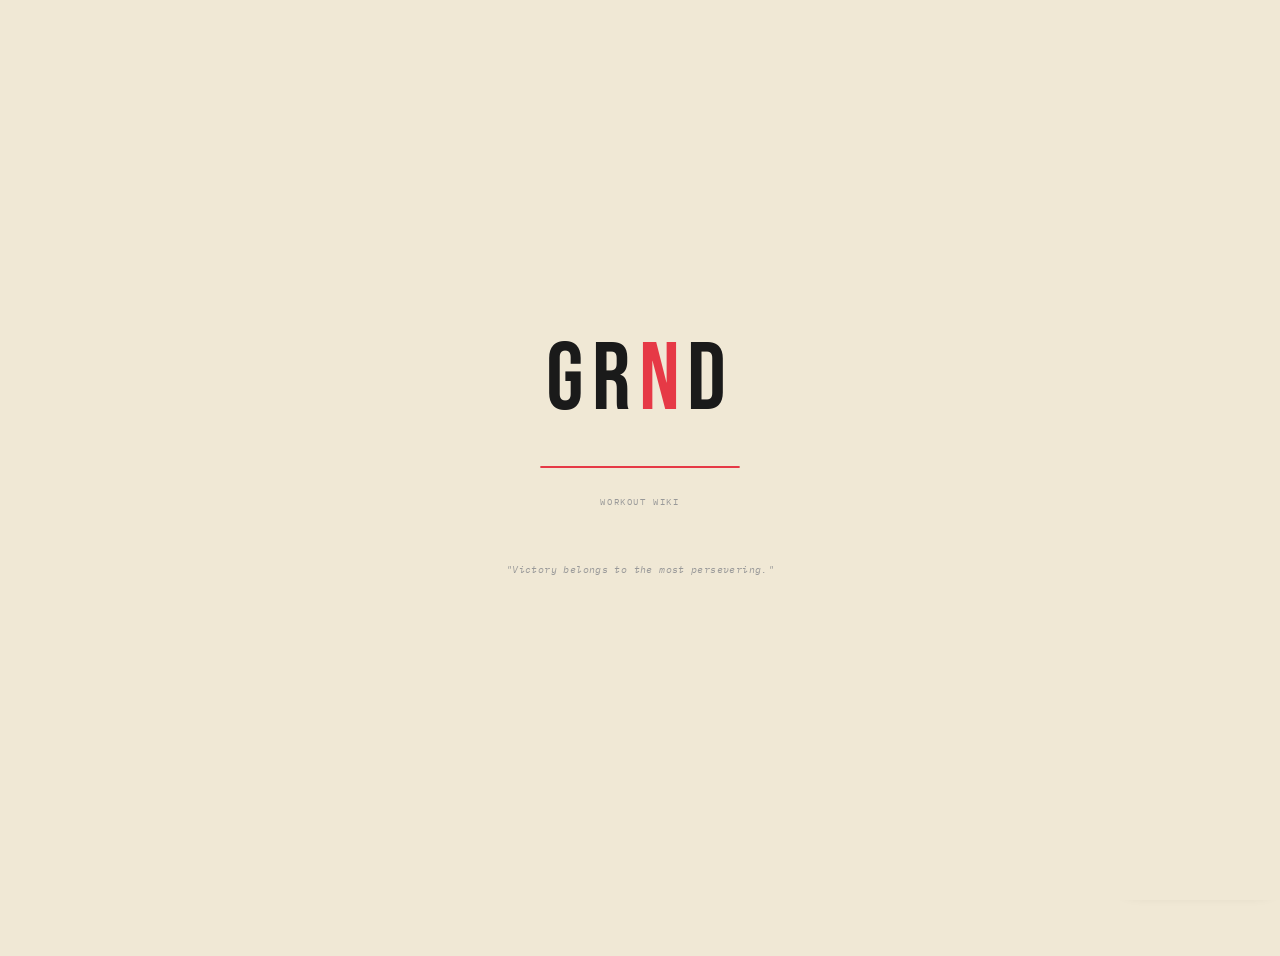
==== commit af5a31bd: "Add files via upload" ====
--- a/index.html
+++ b/index.html
@@ -110,7 +110,8 @@
 </script>
 <link href="https://fonts.googleapis.com/css2?family=Bebas+Neue&family=IBM+Plex+Mono:wght@400;500;600&family=IBM+Plex+Sans:wght@300;400;500&display=swap" rel="stylesheet" />
 <!-- Restore saved theme before first paint to prevent flash -->
-<script>try{var _st=localStorage.getItem('grnd_theme');document.documentElement.dataset.theme=(_st==='light'||_st==='dark'||_st==='pushup'||_st==='pull'||_st==='dip'||_st==='squat'||_st==='core'||_st==='handstand'||_st==='isometric'||_st==='combo'||_st==='warmup'||_st==='stretch'||_st==='sidequests'||_st==='hof'||_st==='pantheon')?_st:'light';}catch(e){}</script>
+<script>try{var _st=localStorage.getItem('grnd_theme');document.documentElement.dataset.theme=(_st==='light'||_st==='dark'||_st==='pushup'||_st==='pull'||_st==='dip'||_st==='squat'||_st==='core'||_st==='handstand'||_st==='isometric'||_st==='combo'||_st==='warmup'||_st==='stretch'||_st==='sidequests'||_st==='hof'||_st==='pantheon')?_st:'light';}catch(e){}
+try{if(localStorage.getItem('grnd_ui_theme')==='glass')document.documentElement.dataset.uiTheme='glass';}catch(e){}</script>
 <link rel="stylesheet" href="assets/main.css" />
 
 <!-- themes.css — all theme overrides; edit that file to change any theme -->
@@ -275,25 +276,15 @@
         </div>
       </div>
       <ul class="library-list grnd-drag-container" data-drag-key="grnd_home_categories">
-        <li class="lib-item active" data-drag-id="home-bodyweight" onclick="goTo('bodyweight')">
+        <li class="lib-item active" data-drag-id="home-workout-library" onclick="goTo('workout-library')">
           <span class="grnd-drag-handle" title="Drag to reorder">⠿</span>
-          <div class="lib-left"><div class="lib-name"><span class="lib-icon">🤸</span>BODYWEIGHT</div><div class="lib-meta">Bodyweight workout libraries for strength and skill progress.</div></div>
-          <div class="lib-right"><span class="lib-count" id="home-bodyweight-count">— exercises</span><span class="lib-arrow">→</span></div>
+          <div class="lib-left"><div class="lib-name"><span class="lib-icon">💪</span>WORKOUT LIBRARY</div><div class="lib-meta">Bodyweight, gym &amp; cardio — every exercise in one place.</div></div>
+          <div class="lib-right"><span class="lib-count" id="home-workout-library-count">— exercises</span><span class="lib-arrow">→</span></div>
         </li>
         <li class="lib-item active" data-drag-id="home-progression-tree" onclick="goTo('progression-tree')">
           <span class="grnd-drag-handle" title="Drag to reorder">⠿</span>
           <div class="lib-left"><div class="lib-name"><span class="lib-icon">🌳</span>PROGRESSION TREE</div><div class="lib-meta">See how each exercise connects — from beginner to elite</div><div class="home-tree-card-progress"><span class="home-tree-card-progress-text" id="homeTreeCardProgressText">— · 0/0</span><div class="home-tree-card-progress-bar"><span id="homeTreeCardProgressBar" style="width:0%"></span></div></div></div>
           <div class="lib-right"><span class="lib-arrow">→</span></div>
-        </li>
-        <li class="lib-item active" data-drag-id="home-weights" onclick="goTo('gym')">
-          <span class="grnd-drag-handle" title="Drag to reorder">⠿</span>
-          <div class="lib-left"><div class="lib-name"><span class="lib-icon">🏋️</span>WEIGHTS</div><div class="lib-meta">Barbell, dumbbell &amp; machine training</div></div>
-          <div class="lib-right"><span class="lib-count" id="home-weights-count">— exercises</span><span class="lib-arrow">→</span></div>
-        </li>
-        <li class="lib-item active" data-drag-id="home-cardio" onclick="goTo('cardio')">
-          <span class="grnd-drag-handle" title="Drag to reorder">⠿</span>
-          <div class="lib-left"><div class="lib-name"><span class="lib-icon">🏃</span>CARDIO</div><div class="lib-meta">Running, cycling, HIIT &amp; conditioning</div></div>
-          <div class="lib-right"><span class="lib-count" id="home-cardio-count">— exercises</span><span class="lib-arrow">→</span></div>
         </li>
         <li class="lib-item active" data-drag-id="home-programs" onclick="goTo('programs')">
           <span class="grnd-drag-handle" title="Drag to reorder">⠿</span>
@@ -1944,140 +1935,6 @@
   </div>
   <!-- ══ END RECOVER · TIMELINES ══════════════════════════════════ -->
 
-  <!-- GYM -->
-  <div class="view" id="view-gym">
-    <div class="breadcrumb">
-      <span class="crumb" onclick="goTo('home')">HOME</span><span class="sep">/</span><span>GYM</span>
-    </div>
-    <div class="sub-hero">
-      <h2>GYM</h2>
-      <p>Barbell, dumbbell &amp; machine training — equipment-based strength work.</p>
-    </div>
-
-    <div class="search-bar" style="padding:10px 14px;border-bottom:1px solid var(--border)">
-      <input class="search-input" id="gym-search" type="text" placeholder="Search gym libraries…" autocomplete="off" oninput="grndGymSearch(this.value)" aria-label="Search gym libraries" />
-    </div>
-    <div id="gymLibraryListWrap">
-      <div class="section-label">
-        LIBRARIES
-        <div style="display:flex;gap:8px;align-items:center">
-          <button class="view-toggle-btn" data-view-target="gymLibraryListWrap" title="Switch view">⊞ GRID</button>
-          <button class="grnd-reset-order" onclick="GrndDrag.resetOrder('grnd_gym_movements')" title="Reset order">↺ RESET ORDER</button>
-        </div>
-      </div>
-      <ul class="library-list grnd-drag-container" data-drag-key="grnd_gym_movements">
-        <li class="lib-item active" data-drag-id="weighted-library" onclick="GrndDrag.handleClick(event,'weighted-library')">
-          <span class="grnd-drag-handle" title="Drag to reorder">⠿</span>
-          <div class="lib-left"><div class="lib-name">WEIGHTED WORKOUTS</div><div class="lib-meta">Loaded progressions from weighted bodyweight lifts</div></div>
-          <div class="lib-right"><span class="lib-count" id="weighted-count">— exercises</span><span class="lib-arrow">→</span></div>
-        </li>
-        <li class="lib-item active" data-drag-id="gym-chest" onclick="GrndDrag.handleClick(event,'gym-chest-library')">
-          <span class="grnd-drag-handle" title="Drag to reorder">⠿</span>
-          <div class="lib-left"><div class="lib-name">CHEST</div><div class="lib-meta">Pectorals · Anterior Deltoids · Triceps</div></div>
-          <div class="lib-right"><span class="lib-count" id="gym-chest-count">— exercises</span><span class="lib-arrow">→</span></div>
-        </li>
-        <li class="lib-item active" data-drag-id="gym-back" onclick="GrndDrag.handleClick(event,'gym-back-library')">
-          <span class="grnd-drag-handle" title="Drag to reorder">⠿</span>
-          <div class="lib-left"><div class="lib-name">BACK</div><div class="lib-meta">Lats · Rhomboids · Rear Deltoids</div></div>
-          <div class="lib-right"><span class="lib-count" id="gym-back-count">— exercises</span><span class="lib-arrow">→</span></div>
-        </li>
-        <li class="lib-item active" data-drag-id="gym-shoulders" onclick="GrndDrag.handleClick(event,'gym-shoulders-library')">
-          <span class="grnd-drag-handle" title="Drag to reorder">⠿</span>
-          <div class="lib-left"><div class="lib-name">SHOULDERS</div><div class="lib-meta">Deltoids · Rotator Cuff · Traps</div></div>
-          <div class="lib-right"><span class="lib-count" id="gym-shoulders-count">— exercises</span><span class="lib-arrow">→</span></div>
-        </li>
-        <li class="lib-item active" data-drag-id="gym-legs" onclick="GrndDrag.handleClick(event,'gym-legs-library')">
-          <span class="grnd-drag-handle" title="Drag to reorder">⠿</span>
-          <div class="lib-left"><div class="lib-name">LEGS</div><div class="lib-meta">Quads · Glutes · Hamstrings · Calves</div></div>
-          <div class="lib-right"><span class="lib-count" id="gym-legs-count">— exercises</span><span class="lib-arrow">→</span></div>
-        </li>
-        <li class="lib-item active" data-drag-id="gym-arms" onclick="GrndDrag.handleClick(event,'gym-arms-library')">
-          <span class="grnd-drag-handle" title="Drag to reorder">⠿</span>
-          <div class="lib-left"><div class="lib-name">ARMS</div><div class="lib-meta">Biceps · Triceps · Forearms</div></div>
-          <div class="lib-right"><span class="lib-count" id="gym-arms-count">— exercises</span><span class="lib-arrow">→</span></div>
-        </li>
-        <li class="lib-item active" data-drag-id="gym-core" onclick="GrndDrag.handleClick(event,'gym-core-library')">
-          <span class="grnd-drag-handle" title="Drag to reorder">⠿</span>
-          <div class="lib-left"><div class="lib-name">CORE</div><div class="lib-meta">Abs · Obliques · Lower Back</div></div>
-          <div class="lib-right"><span class="lib-count" id="gym-core-count">— exercises</span><span class="lib-arrow">→</span></div>
-        </li>
-      </ul>
-
-      <div class="section-label">SKILLS <button class="grnd-reset-order" onclick="GrndDrag.resetOrder('grnd_gym_skills')" title="Reset order">↺ RESET ORDER</button></div>
-      <ul class="library-list grnd-drag-container" data-drag-key="grnd_gym_skills">
-        <li class="lib-item placeholder" data-drag-id="gym-olympic-lifts">
-          <span class="grnd-drag-handle" title="Drag to reorder">⠿</span>
-          <div class="lib-left"><div class="lib-name">OLYMPIC LIFTS</div><div class="lib-meta">Clean · Snatch · Jerk progressions</div></div>
-          <div class="lib-right"><span class="lib-count">— exercises</span><span class="cat-badge wip" style="font-size:0.55rem">COMING SOON</span></div>
-        </li>
-        <li class="lib-item placeholder" data-drag-id="gym-powerlifting">
-          <span class="grnd-drag-handle" title="Drag to reorder">⠿</span>
-          <div class="lib-left"><div class="lib-name">POWERLIFTING</div><div class="lib-meta">Competition squat · Bench · Deadlift</div></div>
-          <div class="lib-right"><span class="lib-count">— exercises</span><span class="cat-badge wip" style="font-size:0.55rem">COMING SOON</span></div>
-        </li>
-      </ul>
-
-    </div>
-  </div>
-
-  <!-- CARDIO -->
-  <div class="view" id="view-cardio">
-    <div class="breadcrumb">
-      <span class="crumb" onclick="goTo('home')">HOME</span><span class="sep">/</span>
-      <span>CARDIO</span>
-    </div>
-    <div class="sub-hero">
-      <h2>CARDIO</h2>
-      <p>Conditioning, endurance and interval training.</p>
-    </div>
-    <div class="search-bar" style="padding:10px 14px;border-bottom:1px solid var(--border)">
-      <input class="search-input" id="cardio-search" type="text" placeholder="Search cardio…" autocomplete="off" oninput="grndCardioSearch(this.value)" />
-    </div>
-    <div id="cardioLibraryListWrap">
-      <div class="section-label">
-        MODES
-        <div style="display:flex;gap:8px;align-items:center">
-          <button class="view-toggle-btn" data-view-target="cardioLibraryListWrap" title="Switch view">⊞ GRID</button>
-          <button class="grnd-reset-order" onclick="GrndDrag.resetOrder('grnd_cardio_modes')" title="Reset order">↺ RESET ORDER</button>
-        </div>
-      </div>
-      <ul class="library-list grnd-drag-container" data-drag-key="grnd_cardio_modes">
-        <li class="lib-item active" data-drag-id="cardio-running" onclick="GrndDrag.handleClick(event,'cardio-running-library')">
-          <span class="grnd-drag-handle" title="Drag to reorder">⠿</span>
-          <div class="lib-left"><div class="lib-name">RUNNING</div><div class="lib-meta">Tempo, intervals, and endurance</div></div>
-          <div class="lib-right"><span class="lib-count" id="cardio-running-count">— exercises</span><span class="lib-arrow">→</span></div>
-        </li>
-        <li class="lib-item active" data-drag-id="cardio-cycling" onclick="GrndDrag.handleClick(event,'cardio-cycling-library')">
-          <span class="grnd-drag-handle" title="Drag to reorder">⠿</span>
-          <div class="lib-left"><div class="lib-name">CYCLING</div><div class="lib-meta">Interval and steady-state bike work</div></div>
-          <div class="lib-right"><span class="lib-count" id="cardio-cycling-count">— exercises</span><span class="lib-arrow">→</span></div>
-        </li>
-        <li class="lib-item active" data-drag-id="cardio-hiit" onclick="GrndDrag.handleClick(event,'cardio-hiit-library')">
-          <span class="grnd-drag-handle" title="Drag to reorder">⠿</span>
-          <div class="lib-left"><div class="lib-name">HIIT</div><div class="lib-meta">Short bursts of high effort and recovery</div></div>
-          <div class="lib-right"><span class="lib-count" id="cardio-hiit-count">— exercises</span><span class="lib-arrow">→</span></div>
-        </li>
-        <li class="lib-item active" data-drag-id="cardio-rowing" onclick="GrndDrag.handleClick(event,'cardio-rowing-library')">
-          <span class="grnd-drag-handle" title="Drag to reorder">⠿</span>
-          <div class="lib-left"><div class="lib-name">ROWING</div><div class="lib-meta">Full-body cardio and pacing</div></div>
-          <div class="lib-right"><span class="lib-count" id="cardio-rowing-count">— exercises</span><span class="lib-arrow">→</span></div>
-        </li>
-      </ul>
-      <div class="section-label">VARIATIONS<button class="grnd-reset-order" onclick="GrndDrag.resetOrder('grnd_cardio_variations')" title="Reset order">↺ RESET ORDER</button></div>
-      <ul class="library-list grnd-drag-container" data-drag-key="grnd_cardio_variations">
-        <li class="lib-item active" data-drag-id="cardio-recovery" onclick="GrndDrag.handleClick(event,'cardio-recovery-library')">
-          <span class="grnd-drag-handle" title="Drag to reorder">⠿</span>
-          <div class="lib-left"><div class="lib-name">RECOVERY</div><div class="lib-meta">Low-impact movement and active rest</div></div>
-          <div class="lib-right"><span class="lib-count" id="cardio-recovery-count">— exercises</span><span class="lib-arrow">→</span></div>
-        </li>
-        <li class="lib-item active" data-drag-id="cardio-mobility" onclick="GrndDrag.handleClick(event,'cardio-mobility-library')">
-          <span class="grnd-drag-handle" title="Drag to reorder">⠿</span>
-          <div class="lib-left"><div class="lib-name">MOBILITY</div><div class="lib-meta">Joint prep and range of motion</div></div>
-          <div class="lib-right"><span class="lib-count" id="cardio-mobility-count">— exercises</span><span class="lib-arrow">→</span></div>
-        </li>
-      </ul>
-    </div>
-  </div>
 
 
 
@@ -2168,129 +2025,267 @@
   </div>
 
   <!-- BODYWEIGHT -->
-  <div class="view" id="view-bodyweight">
+  <!-- WORKOUT LIBRARY -->
+  <div class="view" id="view-workout-library">
     <div class="breadcrumb">
-      <span class="crumb" onclick="goTo('home')">HOME</span><span class="sep">/</span><span>BODYWEIGHT</span>
-    </div>
-    <div class="sub-hero"><h2>BODYWEIGHT</h2><p>No equipment needed. Train anywhere.</p></div>
-    <div class="global-search-wrap">
-      <input class="search-input" id="globalSearch" type="text" placeholder="Search all exercises, muscles…" autocomplete="off" />
-    </div>
-
-    <!-- INLINE SEARCH RESULTS (shown when globalSearch has a term) -->
-    <div id="inlineSearchResults" style="display:none">
-      <div style="padding:6px 16px 4px;font-family:var(--mono);font-size:0.62rem;color:var(--text3);letter-spacing:0.1em;border-bottom:1px solid var(--border);display:flex;align-items:center;justify-content:space-between">
-        <span><span id="inline-shown">0</span> of <span id="inline-total">0</span> exercises found</span>
-        <button class="inline-search-clear" onclick="clearGlobalSearch()">✕ CLEAR</button>
-      </div>
-      <div class="sticky-header" id="inline-sticky"></div>
-      <div class="scroll-hint">← scroll table horizontally →</div>
-      <div class="table-wrap" id="inline-scroll"><table><tbody id="inline-body"></tbody>
-        </table>
-      </div>
-      <div class="empty-state" id="inline-empty" style="display:none"><span class="empty-icon">🔍</span>No exercises match your search.</div>
-    </div>
-
-    <div id="libraryListWrap">
-
-      <div class="section-label">MOVEMENTS <button class="view-toggle-btn" id="libViewToggle" data-view-target="libraryListWrap" title="Switch view">⊞ GRID</button><button class="grnd-reset-order" id="resetLibMovements" onclick="GrndDrag.resetOrder('lib-movements')" title="Reset order">↺ RESET ORDER</button></div>
-      <ul class="library-list grnd-drag-container" id="lib-movements" data-drag-key="grnd_lib_order_movements">
-        <li class="lib-item active" data-drag-id="warmup-library" onclick="GrndDrag.handleClick(event,'warmup-library')">
-          <span class="grnd-drag-handle" title="Drag to reorder">⠿</span>
-          <div class="lib-left"><div class="lib-name">WARM UPS</div><div class="lib-meta">Mobility · Dynamic Stretching · Activation</div></div>
-          <div class="lib-right"><span class="lib-count" id="warmup-count">— exercises</span><span class="lib-arrow">→</span></div>
-        </li>
-        <li class="lib-item active" data-drag-id="pushup-library" onclick="GrndDrag.handleClick(event,'pushup-library')">
-          <span class="grnd-drag-handle" title="Drag to reorder">⠿</span>
-          <div class="lib-left"><div class="lib-name">PUSH-UPS</div><div class="lib-meta">Chest · Shoulders · Triceps and more</div></div>
-          <div class="lib-right"><span class="lib-count" id="pushup-count">— exercises</span><span class="lib-arrow">→</span></div>
-        </li>
-        <li class="lib-item active" data-drag-id="pullup-library" onclick="GrndDrag.handleClick(event,'pullup-library')">
-          <span class="grnd-drag-handle" title="Drag to reorder">⠿</span>
-          <div class="lib-left"><div class="lib-name">PULL-UPS</div><div class="lib-meta">Back · Biceps · Shoulders</div></div>
-          <div class="lib-right"><span class="lib-count" id="pullup-count">— exercises</span><span class="lib-arrow">→</span></div>
-        </li>
-        <li class="lib-item active" data-drag-id="squat-library" onclick="GrndDrag.handleClick(event,'squat-library')">
-          <span class="grnd-drag-handle" title="Drag to reorder">⠿</span>
-          <div class="lib-left"><div class="lib-name">LEGS</div><div class="lib-meta">Quads · Glutes · Hamstrings</div></div>
-          <div class="lib-right"><span class="lib-count" id="squat-count">— exercises</span><span class="lib-arrow">→</span></div>
-        </li>
-        <li class="lib-item active" data-drag-id="core-library" onclick="GrndDrag.handleClick(event,'core-library')">
-          <span class="grnd-drag-handle" title="Drag to reorder">⠿</span>
-          <div class="lib-left"><div class="lib-name">CORE</div><div class="lib-meta">Abs · Obliques · Lower Back</div></div>
-          <div class="lib-right"><span class="lib-count" id="core-count">— exercises</span><span class="lib-arrow">→</span></div>
-        </li>
-        <li class="lib-item active" data-drag-id="dip-library" onclick="GrndDrag.handleClick(event,'dip-library')">
-          <span class="grnd-drag-handle" title="Drag to reorder">⠿</span>
-          <div class="lib-left"><div class="lib-name">DIPS</div><div class="lib-meta">Triceps · Chest · Shoulders</div></div>
-          <div class="lib-right"><span class="lib-count" id="dip-count">— exercises</span><span class="lib-arrow">→</span></div>
-        </li>
-        <li class="lib-item active" data-drag-id="isometric-library" onclick="GrndDrag.handleClick(event,'isometric-library')">
-          <span class="grnd-drag-handle" title="Drag to reorder">⠿</span>
-          <div class="lib-left"><div class="lib-name">HOLDS</div><div class="lib-meta">Planches · L-Sits · Static Strength</div></div>
-          <div class="lib-right"><span class="lib-count" id="isometric-count">— exercises</span><span class="lib-arrow">→</span></div>
-        </li>
-        <li class="lib-item active" data-drag-id="stretching-library" onclick="GrndDrag.handleClick(event,'stretching-library')">
-          <span class="grnd-drag-handle" title="Drag to reorder">⠿</span>
-          <div class="lib-left"><div class="lib-name">STRETCHING</div><div class="lib-meta">Flexibility · Recovery · Mobility</div></div>
-          <div class="lib-right"><span class="lib-count" id="stretching-count">— exercises</span><span class="lib-arrow">→</span></div>
-        </li>
-        <li class="lib-item active" data-drag-id="planche-library" onclick="GrndDrag.handleClick(event,'planche-library')">
-          <span class="grnd-drag-handle" title="Drag to reorder">⠿</span>
-          <div class="lib-left"><div class="lib-name">PLANCHE</div><div class="lib-meta">Planche · Maltese · Straight-Arm Pressing</div></div>
-          <div class="lib-right"><span class="lib-count" id="planche-count">— exercises</span><span class="lib-arrow">→</span></div>
-        </li>
-      </ul>
-
-      <div class="section-label">SKILLS<button class="grnd-reset-order" id="resetLibSkills" onclick="GrndDrag.resetOrder('lib-skills')" title="Reset order">↺ RESET ORDER</button></div>
-      <ul class="library-list grnd-drag-container" id="lib-skills" data-drag-key="grnd_lib_order_skills">
-        <li class="lib-item active" data-drag-id="chinup-library" onclick="GrndDrag.handleClick(event,'chinup-library')">
-          <span class="grnd-drag-handle" title="Drag to reorder">⠿</span>
-          <div class="lib-left"><div class="lib-name">SUPINATED</div><div class="lib-meta">Underhand grip · Bicep-dominant · Back</div></div>
-          <div class="lib-right"><span class="lib-count" id="chinup-count">— exercises</span><span class="lib-arrow">→</span></div>
-        </li>
-        <li class="lib-item active" data-drag-id="handstand-library" onclick="GrndDrag.handleClick(event,'handstand-library')">
-          <span class="grnd-drag-handle" title="Drag to reorder">⠿</span>
-          <div class="lib-left"><div class="lib-name">HANDSTANDS</div><div class="lib-meta">Shoulders · Core · Balance</div></div>
-          <div class="lib-right"><span class="lib-count" id="handstand-count">— exercises</span><span class="lib-arrow">→</span></div>
-        </li>
-        <li class="lib-item active" data-drag-id="frontlever-library" onclick="GrndDrag.handleClick(event,'frontlever-library')">
-          <span class="grnd-drag-handle" title="Drag to reorder">⠿</span>
-          <div class="lib-left"><div class="lib-name">FRONT LEVER</div><div class="lib-meta">Levers, holds, and horizontal pull progressions</div></div>
-          <div class="lib-right"><span class="lib-count" id="frontlever-count">— exercises</span><span class="lib-arrow">→</span></div>
-        </li>
-        <li class="lib-item active" data-drag-id="backlever-library" onclick="GrndDrag.handleClick(event,'backlever-library')">
-          <span class="grnd-drag-handle" title="Drag to reorder">⠿</span>
-          <div class="lib-left"><div class="lib-name">BACK LEVER</div><div class="lib-meta">Back lever holds, shoulder extension progressions, and inverted strength work</div></div>
-          <div class="lib-right"><span class="lib-count" id="backlever-count">— exercises</span><span class="lib-arrow">→</span></div>
-        </li>
-        <li class="lib-item active" data-drag-id="combo-library" onclick="GrndDrag.handleClick(event,'combo-library')">
-          <span class="grnd-drag-handle" title="Drag to reorder">⠿</span>
-          <div class="lib-left"><div class="lib-name">COMBOS</div><div class="lib-meta">High-skill muscle-up combinations and sequence transitions</div></div>
-          <div class="lib-right"><span class="lib-count" id="combo-count">— exercises</span><span class="lib-arrow">→</span></div>
-        </li>
-      </ul>
-
-      <ul class="library-list">
-        <li class="lib-item active hof-lib-item" onclick="goTo('hof-library')">
-          <div class="lib-left"><div class="lib-name" style="font-size:1rem">★ HALL OF FAME</div><div class="lib-meta">The rarest and most extreme feats in bodyweight training</div></div>
-          <div class="lib-right"><span class="lib-count" id="hof-count">— exercises</span><span class="lib-arrow">→</span></div>
-        </li>
-        <li class="lib-item pantheon-lib-item" id="pantheon-lib-item" onclick="goTo('pantheon-library')" style="display:none">
-          <div class="lib-left">
-            <div class="lib-name">⬡ PANTHEON</div>
-            <div class="lib-meta">Variant constellations — unlocked by mastering Hall of Fame feats</div>
-            <div class="pantheon-unlock-hint" id="pantheon-unlock-hint">UNLOCK A HALL OF FAME FEAT TO ACCESS</div>
-          </div>
-          <div class="lib-right">
-            <span class="pantheon-lock-icon">⬡</span>
-            <span class="lib-count" id="pantheon-preview-count" style="display:none">— variants</span>
-            <span class="lib-arrow">→</span>
-          </div>
-        </li>
-      </ul>
-
-    </div>
+      <span class="crumb" onclick="goTo('home')">HOME</span><span class="sep">/</span><span>WORKOUT LIBRARY</span>
+    </div>
+    <div class="wl-mode-bar">
+      <div class="tree-mode-switcher" id="wlModeSwitch">
+        <button class="tree-mode-btn" data-mode="bodyweight" onclick="setWLMode('bodyweight')">BODYWEIGHT</button>
+        <button class="tree-mode-btn" data-mode="gym"        onclick="setWLMode('gym')">GYM</button>
+        <button class="tree-mode-btn" data-mode="cardio"     onclick="setWLMode('cardio')">CARDIO</button>
+      </div>
+    </div>
+
+    <!-- BODYWEIGHT PANEL -->
+    <div class="wl-panel" id="wl-panel-bodyweight">
+      <div class="sub-hero"><h2>BODYWEIGHT</h2><p>No equipment needed. Train anywhere.</p></div>
+      <div class="global-search-wrap">
+        <input class="search-input" id="globalSearch" type="text" placeholder="Search all exercises, muscles…" autocomplete="off" />
+      </div>
+
+      <!-- INLINE SEARCH RESULTS (shown when globalSearch has a term) -->
+      <div id="inlineSearchResults" style="display:none">
+        <div style="padding:6px 16px 4px;font-family:var(--mono);font-size:0.62rem;color:var(--text3);letter-spacing:0.1em;border-bottom:1px solid var(--border);display:flex;align-items:center;justify-content:space-between">
+          <span><span id="inline-shown">0</span> of <span id="inline-total">0</span> exercises found</span>
+          <button class="inline-search-clear" onclick="clearGlobalSearch()">✕ CLEAR</button>
+        </div>
+        <div class="sticky-header" id="inline-sticky"></div>
+        <div class="scroll-hint">← scroll table horizontally →</div>
+        <div class="table-wrap" id="inline-scroll"><table><tbody id="inline-body"></tbody>
+          </table>
+        </div>
+        <div class="empty-state" id="inline-empty" style="display:none"><span class="empty-icon">🔍</span>No exercises match your search.</div>
+      </div>
+
+      <div id="libraryListWrap">
+
+        <div class="section-label">MOVEMENTS <button class="view-toggle-btn" id="libViewToggle" data-view-target="libraryListWrap" title="Switch view">⊞ GRID</button><button class="grnd-reset-order" id="resetLibMovements" onclick="GrndDrag.resetOrder('lib-movements')" title="Reset order">↺ RESET ORDER</button></div>
+        <ul class="library-list grnd-drag-container" id="lib-movements" data-drag-key="grnd_lib_order_movements">
+          <li class="lib-item active" data-drag-id="warmup-library" onclick="GrndDrag.handleClick(event,'warmup-library')">
+            <span class="grnd-drag-handle" title="Drag to reorder">⠿</span>
+            <div class="lib-left"><div class="lib-name">WARM UPS</div><div class="lib-meta">Mobility · Dynamic Stretching · Activation</div></div>
+            <div class="lib-right"><span class="lib-count" id="warmup-count">— exercises</span><span class="lib-arrow">→</span></div>
+          </li>
+          <li class="lib-item active" data-drag-id="pushup-library" onclick="GrndDrag.handleClick(event,'pushup-library')">
+            <span class="grnd-drag-handle" title="Drag to reorder">⠿</span>
+            <div class="lib-left"><div class="lib-name">PUSH-UPS</div><div class="lib-meta">Chest · Shoulders · Triceps and more</div></div>
+            <div class="lib-right"><span class="lib-count" id="pushup-count">— exercises</span><span class="lib-arrow">→</span></div>
+          </li>
+          <li class="lib-item active" data-drag-id="pullup-library" onclick="GrndDrag.handleClick(event,'pullup-library')">
+            <span class="grnd-drag-handle" title="Drag to reorder">⠿</span>
+            <div class="lib-left"><div class="lib-name">PULL-UPS</div><div class="lib-meta">Back · Biceps · Shoulders</div></div>
+            <div class="lib-right"><span class="lib-count" id="pullup-count">— exercises</span><span class="lib-arrow">→</span></div>
+          </li>
+          <li class="lib-item active" data-drag-id="squat-library" onclick="GrndDrag.handleClick(event,'squat-library')">
+            <span class="grnd-drag-handle" title="Drag to reorder">⠿</span>
+            <div class="lib-left"><div class="lib-name">LEGS</div><div class="lib-meta">Quads · Glutes · Hamstrings</div></div>
+            <div class="lib-right"><span class="lib-count" id="squat-count">— exercises</span><span class="lib-arrow">→</span></div>
+          </li>
+          <li class="lib-item active" data-drag-id="core-library" onclick="GrndDrag.handleClick(event,'core-library')">
+            <span class="grnd-drag-handle" title="Drag to reorder">⠿</span>
+            <div class="lib-left"><div class="lib-name">CORE</div><div class="lib-meta">Abs · Obliques · Lower Back</div></div>
+            <div class="lib-right"><span class="lib-count" id="core-count">— exercises</span><span class="lib-arrow">→</span></div>
+          </li>
+          <li class="lib-item active" data-drag-id="dip-library" onclick="GrndDrag.handleClick(event,'dip-library')">
+            <span class="grnd-drag-handle" title="Drag to reorder">⠿</span>
+            <div class="lib-left"><div class="lib-name">DIPS</div><div class="lib-meta">Triceps · Chest · Shoulders</div></div>
+            <div class="lib-right"><span class="lib-count" id="dip-count">— exercises</span><span class="lib-arrow">→</span></div>
+          </li>
+          <li class="lib-item active" data-drag-id="isometric-library" onclick="GrndDrag.handleClick(event,'isometric-library')">
+            <span class="grnd-drag-handle" title="Drag to reorder">⠿</span>
+            <div class="lib-left"><div class="lib-name">HOLDS</div><div class="lib-meta">Planches · L-Sits · Static Strength</div></div>
+            <div class="lib-right"><span class="lib-count" id="isometric-count">— exercises</span><span class="lib-arrow">→</span></div>
+          </li>
+          <li class="lib-item active" data-drag-id="stretching-library" onclick="GrndDrag.handleClick(event,'stretching-library')">
+            <span class="grnd-drag-handle" title="Drag to reorder">⠿</span>
+            <div class="lib-left"><div class="lib-name">STRETCHING</div><div class="lib-meta">Flexibility · Recovery · Mobility</div></div>
+            <div class="lib-right"><span class="lib-count" id="stretching-count">— exercises</span><span class="lib-arrow">→</span></div>
+          </li>
+          <li class="lib-item active" data-drag-id="planche-library" onclick="GrndDrag.handleClick(event,'planche-library')">
+            <span class="grnd-drag-handle" title="Drag to reorder">⠿</span>
+            <div class="lib-left"><div class="lib-name">PLANCHE</div><div class="lib-meta">Planche · Maltese · Straight-Arm Pressing</div></div>
+            <div class="lib-right"><span class="lib-count" id="planche-count">— exercises</span><span class="lib-arrow">→</span></div>
+          </li>
+        </ul>
+
+        <div class="section-label">SKILLS<button class="grnd-reset-order" id="resetLibSkills" onclick="GrndDrag.resetOrder('lib-skills')" title="Reset order">↺ RESET ORDER</button></div>
+        <ul class="library-list grnd-drag-container" id="lib-skills" data-drag-key="grnd_lib_order_skills">
+          <li class="lib-item active" data-drag-id="chinup-library" onclick="GrndDrag.handleClick(event,'chinup-library')">
+            <span class="grnd-drag-handle" title="Drag to reorder">⠿</span>
+            <div class="lib-left"><div class="lib-name">SUPINATED</div><div class="lib-meta">Underhand grip · Bicep-dominant · Back</div></div>
+            <div class="lib-right"><span class="lib-count" id="chinup-count">— exercises</span><span class="lib-arrow">→</span></div>
+          </li>
+          <li class="lib-item active" data-drag-id="handstand-library" onclick="GrndDrag.handleClick(event,'handstand-library')">
+            <span class="grnd-drag-handle" title="Drag to reorder">⠿</span>
+            <div class="lib-left"><div class="lib-name">HANDSTANDS</div><div class="lib-meta">Shoulders · Core · Balance</div></div>
+            <div class="lib-right"><span class="lib-count" id="handstand-count">— exercises</span><span class="lib-arrow">→</span></div>
+          </li>
+          <li class="lib-item active" data-drag-id="frontlever-library" onclick="GrndDrag.handleClick(event,'frontlever-library')">
+            <span class="grnd-drag-handle" title="Drag to reorder">⠿</span>
+            <div class="lib-left"><div class="lib-name">FRONT LEVER</div><div class="lib-meta">Levers, holds, and horizontal pull progressions</div></div>
+            <div class="lib-right"><span class="lib-count" id="frontlever-count">— exercises</span><span class="lib-arrow">→</span></div>
+          </li>
+          <li class="lib-item active" data-drag-id="backlever-library" onclick="GrndDrag.handleClick(event,'backlever-library')">
+            <span class="grnd-drag-handle" title="Drag to reorder">⠿</span>
+            <div class="lib-left"><div class="lib-name">BACK LEVER</div><div class="lib-meta">Back lever holds, shoulder extension progressions, and inverted strength work</div></div>
+            <div class="lib-right"><span class="lib-count" id="backlever-count">— exercises</span><span class="lib-arrow">→</span></div>
+          </li>
+          <li class="lib-item active" data-drag-id="combo-library" onclick="GrndDrag.handleClick(event,'combo-library')">
+            <span class="grnd-drag-handle" title="Drag to reorder">⠿</span>
+            <div class="lib-left"><div class="lib-name">COMBOS</div><div class="lib-meta">High-skill muscle-up combinations and sequence transitions</div></div>
+            <div class="lib-right"><span class="lib-count" id="combo-count">— exercises</span><span class="lib-arrow">→</span></div>
+          </li>
+        </ul>
+
+        <ul class="library-list">
+          <li class="lib-item active hof-lib-item" onclick="goTo('hof-library')">
+            <div class="lib-left"><div class="lib-name" style="font-size:1rem">★ HALL OF FAME</div><div class="lib-meta">The rarest and most extreme feats in bodyweight training</div></div>
+            <div class="lib-right"><span class="lib-count" id="hof-count">— exercises</span><span class="lib-arrow">→</span></div>
+          </li>
+          <li class="lib-item pantheon-lib-item" id="pantheon-lib-item" onclick="goTo('pantheon-library')" style="display:none">
+            <div class="lib-left">
+              <div class="lib-name">⬡ PANTHEON</div>
+              <div class="lib-meta">Variant constellations — unlocked by mastering Hall of Fame feats</div>
+              <div class="pantheon-unlock-hint" id="pantheon-unlock-hint">UNLOCK A HALL OF FAME FEAT TO ACCESS</div>
+            </div>
+            <div class="lib-right">
+              <span class="pantheon-lock-icon">⬡</span>
+              <span class="lib-count" id="pantheon-preview-count" style="display:none">— variants</span>
+              <span class="lib-arrow">→</span>
+            </div>
+          </li>
+        </ul>
+
+      </div>
+    </div>
+
+    <!-- GYM PANEL -->
+    <div class="wl-panel" id="wl-panel-gym">
+      <div class="sub-hero">
+        <h2>GYM</h2>
+        <p>Barbell, dumbbell &amp; machine training — equipment-based strength work.</p>
+      </div>
+      <div class="search-bar" style="padding:10px 14px;border-bottom:1px solid var(--border)">
+        <input class="search-input" id="gym-search" type="text" placeholder="Search gym libraries…" autocomplete="off" oninput="grndGymSearch(this.value)" aria-label="Search gym libraries" />
+      </div>
+      <div id="gymLibraryListWrap">
+        <div class="section-label">
+          LIBRARIES
+          <div style="display:flex;gap:8px;align-items:center">
+            <button class="view-toggle-btn" data-view-target="gymLibraryListWrap" title="Switch view">⊞ GRID</button>
+            <button class="grnd-reset-order" onclick="GrndDrag.resetOrder('grnd_gym_movements')" title="Reset order">↺ RESET ORDER</button>
+          </div>
+        </div>
+        <ul class="library-list grnd-drag-container" data-drag-key="grnd_gym_movements">
+          <li class="lib-item active" data-drag-id="weighted-library" onclick="GrndDrag.handleClick(event,'weighted-library')">
+            <span class="grnd-drag-handle" title="Drag to reorder">⠿</span>
+            <div class="lib-left"><div class="lib-name">WEIGHTED WORKOUTS</div><div class="lib-meta">Loaded progressions from weighted bodyweight lifts</div></div>
+            <div class="lib-right"><span class="lib-count" id="weighted-count">— exercises</span><span class="lib-arrow">→</span></div>
+          </li>
+          <li class="lib-item active" data-drag-id="gym-chest" onclick="GrndDrag.handleClick(event,'gym-chest-library')">
+            <span class="grnd-drag-handle" title="Drag to reorder">⠿</span>
+            <div class="lib-left"><div class="lib-name">CHEST</div><div class="lib-meta">Pectorals · Anterior Deltoids · Triceps</div></div>
+            <div class="lib-right"><span class="lib-count" id="gym-chest-count">— exercises</span><span class="lib-arrow">→</span></div>
+          </li>
+          <li class="lib-item active" data-drag-id="gym-back" onclick="GrndDrag.handleClick(event,'gym-back-library')">
+            <span class="grnd-drag-handle" title="Drag to reorder">⠿</span>
+            <div class="lib-left"><div class="lib-name">BACK</div><div class="lib-meta">Lats · Rhomboids · Rear Deltoids</div></div>
+            <div class="lib-right"><span class="lib-count" id="gym-back-count">— exercises</span><span class="lib-arrow">→</span></div>
+          </li>
+          <li class="lib-item active" data-drag-id="gym-shoulders" onclick="GrndDrag.handleClick(event,'gym-shoulders-library')">
+            <span class="grnd-drag-handle" title="Drag to reorder">⠿</span>
+            <div class="lib-left"><div class="lib-name">SHOULDERS</div><div class="lib-meta">Deltoids · Rotator Cuff · Traps</div></div>
+            <div class="lib-right"><span class="lib-count" id="gym-shoulders-count">— exercises</span><span class="lib-arrow">→</span></div>
+          </li>
+          <li class="lib-item active" data-drag-id="gym-legs" onclick="GrndDrag.handleClick(event,'gym-legs-library')">
+            <span class="grnd-drag-handle" title="Drag to reorder">⠿</span>
+            <div class="lib-left"><div class="lib-name">LEGS</div><div class="lib-meta">Quads · Glutes · Hamstrings · Calves</div></div>
+            <div class="lib-right"><span class="lib-count" id="gym-legs-count">— exercises</span><span class="lib-arrow">→</span></div>
+          </li>
+          <li class="lib-item active" data-drag-id="gym-arms" onclick="GrndDrag.handleClick(event,'gym-arms-library')">
+            <span class="grnd-drag-handle" title="Drag to reorder">⠿</span>
+            <div class="lib-left"><div class="lib-name">ARMS</div><div class="lib-meta">Biceps · Triceps · Forearms</div></div>
+            <div class="lib-right"><span class="lib-count" id="gym-arms-count">— exercises</span><span class="lib-arrow">→</span></div>
+          </li>
+          <li class="lib-item active" data-drag-id="gym-core" onclick="GrndDrag.handleClick(event,'gym-core-library')">
+            <span class="grnd-drag-handle" title="Drag to reorder">⠿</span>
+            <div class="lib-left"><div class="lib-name">CORE</div><div class="lib-meta">Abs · Obliques · Lower Back</div></div>
+            <div class="lib-right"><span class="lib-count" id="gym-core-count">— exercises</span><span class="lib-arrow">→</span></div>
+          </li>
+        </ul>
+        <div class="section-label">SKILLS <button class="grnd-reset-order" onclick="GrndDrag.resetOrder('grnd_gym_skills')" title="Reset order">↺ RESET ORDER</button></div>
+        <ul class="library-list grnd-drag-container" data-drag-key="grnd_gym_skills">
+          <li class="lib-item placeholder" data-drag-id="gym-olympic-lifts">
+            <span class="grnd-drag-handle" title="Drag to reorder">⠿</span>
+            <div class="lib-left"><div class="lib-name">OLYMPIC LIFTS</div><div class="lib-meta">Clean · Snatch · Jerk progressions</div></div>
+            <div class="lib-right"><span class="lib-count">— exercises</span><span class="cat-badge wip" style="font-size:0.55rem">COMING SOON</span></div>
+          </li>
+          <li class="lib-item placeholder" data-drag-id="gym-powerlifting">
+            <span class="grnd-drag-handle" title="Drag to reorder">⠿</span>
+            <div class="lib-left"><div class="lib-name">POWERLIFTING</div><div class="lib-meta">Competition squat · Bench · Deadlift</div></div>
+            <div class="lib-right"><span class="lib-count">— exercises</span><span class="cat-badge wip" style="font-size:0.55rem">COMING SOON</span></div>
+          </li>
+        </ul>
+      </div>
+    </div>
+
+    <!-- CARDIO PANEL -->
+    <div class="wl-panel" id="wl-panel-cardio">
+      <div class="sub-hero">
+        <h2>CARDIO</h2>
+        <p>Conditioning, endurance and interval training.</p>
+      </div>
+      <div class="search-bar" style="padding:10px 14px;border-bottom:1px solid var(--border)">
+        <input class="search-input" id="cardio-search" type="text" placeholder="Search cardio…" autocomplete="off" oninput="grndCardioSearch(this.value)" />
+      </div>
+      <div id="cardioLibraryListWrap">
+        <div class="section-label">
+          MODES
+          <div style="display:flex;gap:8px;align-items:center">
+            <button class="view-toggle-btn" data-view-target="cardioLibraryListWrap" title="Switch view">⊞ GRID</button>
+            <button class="grnd-reset-order" onclick="GrndDrag.resetOrder('grnd_cardio_modes')" title="Reset order">↺ RESET ORDER</button>
+          </div>
+        </div>
+        <ul class="library-list grnd-drag-container" data-drag-key="grnd_cardio_modes">
+          <li class="lib-item active" data-drag-id="cardio-running" onclick="GrndDrag.handleClick(event,'cardio-running-library')">
+            <span class="grnd-drag-handle" title="Drag to reorder">⠿</span>
+            <div class="lib-left"><div class="lib-name">RUNNING</div><div class="lib-meta">Tempo, intervals, and endurance</div></div>
+            <div class="lib-right"><span class="lib-count" id="cardio-running-count">— exercises</span><span class="lib-arrow">→</span></div>
+          </li>
+          <li class="lib-item active" data-drag-id="cardio-cycling" onclick="GrndDrag.handleClick(event,'cardio-cycling-library')">
+            <span class="grnd-drag-handle" title="Drag to reorder">⠿</span>
+            <div class="lib-left"><div class="lib-name">CYCLING</div><div class="lib-meta">Interval and steady-state bike work</div></div>
+            <div class="lib-right"><span class="lib-count" id="cardio-cycling-count">— exercises</span><span class="lib-arrow">→</span></div>
+          </li>
+          <li class="lib-item active" data-drag-id="cardio-hiit" onclick="GrndDrag.handleClick(event,'cardio-hiit-library')">
+            <span class="grnd-drag-handle" title="Drag to reorder">⠿</span>
+            <div class="lib-left"><div class="lib-name">HIIT</div><div class="lib-meta">Short bursts of high effort and recovery</div></div>
+            <div class="lib-right"><span class="lib-count" id="cardio-hiit-count">— exercises</span><span class="lib-arrow">→</span></div>
+          </li>
+          <li class="lib-item active" data-drag-id="cardio-rowing" onclick="GrndDrag.handleClick(event,'cardio-rowing-library')">
+            <span class="grnd-drag-handle" title="Drag to reorder">⠿</span>
+            <div class="lib-left"><div class="lib-name">ROWING</div><div class="lib-meta">Full-body cardio and pacing</div></div>
+            <div class="lib-right"><span class="lib-count" id="cardio-rowing-count">— exercises</span><span class="lib-arrow">→</span></div>
+          </li>
+        </ul>
+        <div class="section-label">VARIATIONS<button class="grnd-reset-order" onclick="GrndDrag.resetOrder('grnd_cardio_variations')" title="Reset order">↺ RESET ORDER</button></div>
+        <ul class="library-list grnd-drag-container" data-drag-key="grnd_cardio_variations">
+          <li class="lib-item active" data-drag-id="cardio-recovery" onclick="GrndDrag.handleClick(event,'cardio-recovery-library')">
+            <span class="grnd-drag-handle" title="Drag to reorder">⠿</span>
+            <div class="lib-left"><div class="lib-name">RECOVERY</div><div class="lib-meta">Low-impact movement and active rest</div></div>
+            <div class="lib-right"><span class="lib-count" id="cardio-recovery-count">— exercises</span><span class="lib-arrow">→</span></div>
+          </li>
+          <li class="lib-item active" data-drag-id="cardio-mobility" onclick="GrndDrag.handleClick(event,'cardio-mobility-library')">
+            <span class="grnd-drag-handle" title="Drag to reorder">⠿</span>
+            <div class="lib-left"><div class="lib-name">MOBILITY</div><div class="lib-meta">Joint prep and range of motion</div></div>
+            <div class="lib-right"><span class="lib-count" id="cardio-mobility-count">— exercises</span><span class="lib-arrow">→</span></div>
+          </li>
+        </ul>
+      </div>
+    </div>
+
   </div>
 
 
@@ -3984,6 +3979,21 @@
           </div>
         </div><!-- /#themeModeDropdown -->
       </div><!-- /#themeModeWrapper -->
+
+      <!-- ── UI THEMES ──────────────────────────────────────── -->
+      <div class="modal-divider" style="margin:14px 0 10px"></div>
+      <div class="modal-section-label">UI STYLE</div>
+      <div class="menu-setting-row" style="margin-top:8px">
+        <div class="menu-setting-info">
+          <div class="menu-setting-name">UI THEME</div>
+          <div class="menu-setting-desc" id="ui-theme-desc">Default layout active</div>
+        </div>
+        <div class="theme-pill" role="group" aria-label="UI theme">
+          <button class="theme-pill-opt" id="uiDefaultBtn" onclick="setUITheme('default')" aria-label="Default UI">DEFAULT</button>
+          <button class="theme-pill-opt" id="uiGlassBtn"   onclick="setUITheme('glass')"   aria-label="Liquid Glass UI">GLASS</button>
+        </div>
+      </div>
+
       <div class="modal-divider" style="margin:16px 0 8px"></div>
       <div class="modal-section-label">PERFORMANCE</div>
       <div class="menu-setting-row" style="margin-top:8px">
@@ -4601,8 +4611,9 @@
 <script src="content/programs.js"></script>
 <script src="config/DevNotes.js"></script>
 <script src="src/app.js"></script>
+<script src="data/intake-tracker.js"></script>
 <script src="src/services.js"></script>
-<script src="data/intake-tracker.js"></script>
+
 <script src="data/nutrition-ui.js"></script>
 <script src="config/system.js"></script>
 <script src="assets/animations.js"></script>
--- a/assets/main.css
+++ b/assets/main.css
@@ -1216,6 +1216,20 @@
   .family-core{border-left-color:#2a9d5c}
   .family-squat{border-left-color:#48b58a}
   .family-warmup{border-left-color:#6fbf7a}
+  /* Cardio families */
+  .family-running  {border-left-color:#e63946}
+  .family-cycling  {border-left-color:#4c9be8}
+  .family-hiit     {border-left-color:#f4a261}
+  .family-rowing   {border-left-color:#2a9d5c}
+  .family-recovery {border-left-color:#48b58a}
+  .family-mobility {border-left-color:#a78bfa}
+  /* Gym families */
+  .family-gymChest     {border-left-color:#e63946}
+  .family-gymBack      {border-left-color:#4c9be8}
+  .family-gymShoulders {border-left-color:#f4a261}
+  .family-gymLegs      {border-left-color:#2a9d5c}
+  .family-gymArms      {border-left-color:#a78bfa}
+  .family-gymCore      {border-left-color:#48b58a}
   .prog-group.family-isometric .prog-group-label{color:#8b5cf6 !important;text-shadow:none !important}
   .prog-group.family-isometric .prog-item:not([data-status]), .prog-group.family-isometric .prog-item[data-status=""]{border-left-color:#8b5cf6}
   .prog-group.family-handstand .prog-group-label{color:var(--text) !important;text-shadow:none !important}
@@ -3787,6 +3801,16 @@
 /* Context-panel "Mark First" action — only shown for SQ variants */
 .ctx-btn.ctx-mark-first { color: var(--gold); }
 .ctx-btn.ctx-mark-first.active { background: rgba(200,125,0,0.12); border-color: var(--gold); }
+
+/* ── WORKOUT LIBRARY PANELS ───────────────────────────────── */
+.wl-panel { display: none; }
+.wl-panel.active { display: block; }
+.wl-mode-bar {
+  display: flex;
+  justify-content: center;
+  padding: 10px 16px;
+  border-bottom: 1px solid var(--border);
+}
 
 /* ── PROGRESSION TREE MODE SWITCHER ──────────────────────── */
 .tree-mode-switcher {
--- a/assets/themes.css
+++ b/assets/themes.css
@@ -796,3 +796,330 @@
 
 /* END THEME: BEBER ───────────────────────────────────────── */
 
+
+/* ══════════════════════════════════════════════════════════
+   UI THEME: LIQUID GLASS
+   Applied via data-ui-theme="glass" on <html>.
+   Composable — works on top of any color theme.
+   ─────────────────────────────────────────────────────────
+   Material layers:
+   1. Deep blur + high saturation   → true frosted glass body
+   2. Multi-stop gradient bg        → internal light refraction
+   3. Animated shimmer sweep        → liquid surface in motion
+   4. Inset box-shadows             → glass rim / edge thickness
+   5. Accent-color bleed (::before) → iridescent theme tinting
+════════════════════════════════════════════════════════════ */
+
+/* ── Keyframes ──────────────────────────────────────────── */
+@keyframes gl-shimmer {
+  0%      { left: -80%;  opacity: 0; }
+  8%, 92% { opacity: 1; }
+  100%    { left: 180%; opacity: 0; }
+}
+
+/* ── Dark-surface tokens (default — most workout themes) ─── */
+[data-ui-theme="glass"] {
+  --gl-s0:     rgba(255,255,255,0.055);
+  --gl-s1:     rgba(255,255,255,0.090);
+  --gl-s2:     rgba(255,255,255,0.130);
+  --gl-s3:     rgba(255,255,255,0.185);
+  --gl-e:      rgba(255,255,255,0.20);
+  --gl-spec:   rgba(255,255,255,0.60);
+  --gl-shim:   rgba(255,255,255,0.18);
+  --gl-dur:    8s;
+  --gl-blur:   blur(56px) saturate(2.0) brightness(1.07);
+  --gl-blur-h: blur(72px) saturate(2.2) brightness(1.10);
+
+  --gl-shadow:
+    0 1px 1px    rgba(0,0,0,0.06),
+    0 4px 8px    rgba(0,0,0,0.10),
+    0 14px 28px  rgba(0,0,0,0.16),
+    0 36px 60px  rgba(0,0,0,0.10),
+    inset 0  1.5px 0  var(--gl-spec),
+    inset 0 -1px   0  rgba(0,0,0,0.12),
+    inset  1px 0   0  rgba(255,255,255,0.09),
+    inset -1px 0   0  rgba(255,255,255,0.04);
+
+  --gl-shadow-sm:
+    0 2px 4px    rgba(0,0,0,0.08),
+    0 6px 18px   rgba(0,0,0,0.14),
+    inset 0 1px 0 var(--gl-spec);
+}
+
+/* ── Light-surface tokens (all light-background themes) ───── */
+[data-theme="light"][data-ui-theme="glass"],
+[data-theme="core"][data-ui-theme="glass"],
+[data-theme="handstand"][data-ui-theme="glass"],
+[data-theme="isometric"][data-ui-theme="glass"],
+[data-theme="warmup"][data-ui-theme="glass"],
+[data-theme="stretch"][data-ui-theme="glass"],
+[data-theme="sidequests"][data-ui-theme="glass"],
+[data-theme="hof"][data-ui-theme="glass"],
+[data-theme="pantheon"][data-ui-theme="glass"],
+[data-theme="beber"][data-ui-theme="glass"] {
+  --gl-s0:     rgba(255,255,255,0.40);
+  --gl-s1:     rgba(255,255,255,0.55);
+  --gl-s2:     rgba(255,255,255,0.67);
+  --gl-s3:     rgba(255,255,255,0.80);
+  --gl-e:      rgba(255,255,255,0.72);
+  --gl-spec:   rgba(255,255,255,0.98);
+  --gl-shim:   rgba(255,255,255,0.40);
+  --gl-blur:   blur(48px) saturate(1.9) brightness(1.04);
+  --gl-blur-h: blur(64px) saturate(2.0) brightness(1.06);
+
+  --gl-shadow:
+    0 1px 1px    rgba(0,0,0,0.03),
+    0 4px 8px    rgba(0,0,0,0.05),
+    0 14px 28px  rgba(0,0,0,0.07),
+    inset 0  1.5px 0  var(--gl-spec),
+    inset 0 -1px   0  rgba(0,0,0,0.04),
+    inset  1px 0   0  rgba(255,255,255,0.60),
+    inset -1px 0   0  rgba(255,255,255,0.35);
+
+  --gl-shadow-sm:
+    0 2px 4px    rgba(0,0,0,0.04),
+    0 6px 18px   rgba(0,0,0,0.07),
+    inset 0 1px 0 var(--gl-spec);
+}
+
+/* ── Header ─────────────────────────────────────────────── */
+[data-ui-theme="glass"] header {
+  background:
+    linear-gradient(180deg, rgba(255,255,255,0.14) 0%, transparent 55%),
+    var(--gl-s2) !important;
+  backdrop-filter: var(--gl-blur-h);
+  -webkit-backdrop-filter: var(--gl-blur-h);
+  border-bottom: 1px solid var(--gl-e) !important;
+  box-shadow: var(--gl-shadow);
+}
+
+/* ── Bottom nav ─────────────────────────────────────────── */
+[data-ui-theme="glass"] .bottom-nav {
+  background:
+    linear-gradient(0deg, rgba(255,255,255,0.14) 0%, transparent 55%),
+    var(--gl-s2) !important;
+  backdrop-filter: var(--gl-blur-h);
+  -webkit-backdrop-filter: var(--gl-blur-h);
+  border-top: 1px solid var(--gl-e) !important;
+  box-shadow:
+    0 -1px 1px    rgba(0,0,0,0.06),
+    0 -4px 12px   rgba(0,0,0,0.12),
+    0 -16px 40px  rgba(0,0,0,0.14),
+    inset 0 1px 0 var(--gl-spec);
+}
+[data-ui-theme="glass"] .bnav-home,
+[data-ui-theme="glass"] .bnav-menu {
+  border-color: var(--gl-e) !important;
+}
+[data-ui-theme="glass"] .bnav-back:active:not(.disabled),
+[data-ui-theme="glass"] .bnav-home:active,
+[data-ui-theme="glass"] .bnav-menu:active {
+  background: var(--gl-s3) !important;
+}
+
+/* ── Program cards ──────────────────────────────────────── */
+[data-ui-theme="glass"] .prog-card {
+  position: relative;
+  overflow: hidden;
+  background:
+    linear-gradient(135deg,
+      rgba(255,255,255,0.20) 0%,
+      rgba(255,255,255,0.04) 50%,
+      rgba(255,255,255,0.10) 100%),
+    var(--gl-s0) !important;
+  backdrop-filter: var(--gl-blur);
+  -webkit-backdrop-filter: var(--gl-blur);
+  border: 1px solid var(--gl-e) !important;
+  box-shadow: var(--gl-shadow);
+}
+[data-ui-theme="glass"] .prog-card:hover {
+  background:
+    linear-gradient(135deg,
+      rgba(255,255,255,0.28) 0%,
+      rgba(255,255,255,0.08) 50%,
+      rgba(255,255,255,0.16) 100%),
+    var(--gl-s1) !important;
+  border-color: rgba(255,255,255,0.38) !important;
+}
+/* Theme-accent iridescent tint — picks up whatever --accent the active theme sets */
+[data-ui-theme="glass"] .prog-card::before {
+  content: '';
+  position: absolute;
+  inset: 0;
+  border-radius: inherit;
+  background: var(--accent, transparent);
+  opacity: 0.07;
+  pointer-events: none;
+  z-index: 0;
+}
+/* Liquid shimmer sweep */
+[data-ui-theme="glass"] .prog-card::after {
+  content: '';
+  position: absolute;
+  top: -20%;
+  left: -80%;
+  width: 45%;
+  height: 140%;
+  background: linear-gradient(
+    105deg,
+    transparent 0%,
+    var(--gl-shim) 40%,
+    rgba(255,255,255,0.06) 55%,
+    transparent 100%
+  );
+  animation: gl-shimmer var(--gl-dur) ease-in-out infinite;
+  pointer-events: none;
+  z-index: 1;
+}
+[data-ui-theme="glass"] .prog-card:nth-child(2)::after { animation-delay: -2.7s; }
+[data-ui-theme="glass"] .prog-card:nth-child(3)::after { animation-delay: -5.3s; }
+[data-ui-theme="glass"] .prog-card:nth-child(4)::after { animation-delay: -1.4s; }
+[data-ui-theme="glass"] .prog-card:nth-child(5)::after { animation-delay: -4.0s; }
+[data-ui-theme="glass"] .prog-card:nth-child(6)::after { animation-delay: -6.6s; }
+
+/* ── Library list items ─────────────────────────────────── */
+[data-ui-theme="glass"] .lib-item {
+  border-bottom-color: var(--gl-e) !important;
+}
+[data-ui-theme="glass"] .lib-item.active:hover {
+  background: var(--gl-s0) !important;
+}
+[data-ui-theme="glass"] #libraryListWrap.card-mode .lib-item,
+[data-ui-theme="glass"] #gymLibraryListWrap.card-mode .lib-item,
+[data-ui-theme="glass"] #cardioLibraryListWrap.card-mode .lib-item,
+[data-ui-theme="glass"] #homeCategoryWrap.card-mode .lib-item,
+[data-ui-theme="glass"] #nutritionLibraryListWrap.card-mode .lib-item,
+[data-ui-theme="glass"] #recoverHubList.card-mode .lib-item {
+  position: relative;
+  overflow: hidden;
+  background:
+    linear-gradient(135deg,
+      rgba(255,255,255,0.18) 0%,
+      rgba(255,255,255,0.03) 45%,
+      rgba(255,255,255,0.09) 100%),
+    var(--gl-s0) !important;
+  backdrop-filter: var(--gl-blur);
+  -webkit-backdrop-filter: var(--gl-blur);
+  border: 1px solid var(--gl-e) !important;
+  box-shadow: var(--gl-shadow-sm);
+}
+/* Shimmer on card-mode lib items */
+[data-ui-theme="glass"] #libraryListWrap.card-mode .lib-item::after,
+[data-ui-theme="glass"] #gymLibraryListWrap.card-mode .lib-item::after,
+[data-ui-theme="glass"] #cardioLibraryListWrap.card-mode .lib-item::after,
+[data-ui-theme="glass"] #homeCategoryWrap.card-mode .lib-item::after,
+[data-ui-theme="glass"] #nutritionLibraryListWrap.card-mode .lib-item::after,
+[data-ui-theme="glass"] #recoverHubList.card-mode .lib-item::after {
+  content: '';
+  position: absolute;
+  top: -20%;
+  left: -80%;
+  width: 45%;
+  height: 140%;
+  background: linear-gradient(
+    105deg,
+    transparent 0%,
+    var(--gl-shim) 40%,
+    rgba(255,255,255,0.05) 55%,
+    transparent 100%
+  );
+  animation: gl-shimmer calc(var(--gl-dur) * 1.4) ease-in-out infinite;
+  pointer-events: none;
+}
+[data-ui-theme="glass"] #libraryListWrap.card-mode .lib-item:nth-child(even)::after,
+[data-ui-theme="glass"] #gymLibraryListWrap.card-mode .lib-item:nth-child(even)::after,
+[data-ui-theme="glass"] #cardioLibraryListWrap.card-mode .lib-item:nth-child(even)::after,
+[data-ui-theme="glass"] #homeCategoryWrap.card-mode .lib-item:nth-child(even)::after,
+[data-ui-theme="glass"] #nutritionLibraryListWrap.card-mode .lib-item:nth-child(even)::after,
+[data-ui-theme="glass"] #recoverHubList.card-mode .lib-item:nth-child(even)::after {
+  animation-delay: -4s;
+}
+
+/* ── Modals (slide-up sheets) ───────────────────────────── */
+[data-ui-theme="glass"] .muscle-modal {
+  background:
+    linear-gradient(180deg, rgba(255,255,255,0.16) 0%, transparent 28%),
+    var(--gl-s3) !important;
+  backdrop-filter: var(--gl-blur-h);
+  -webkit-backdrop-filter: var(--gl-blur-h);
+  border-top: 1px solid var(--gl-e) !important;
+  box-shadow:
+    0 -1px 1px    rgba(0,0,0,0.06),
+    0 -6px 20px   rgba(0,0,0,0.18),
+    0 -24px 56px  rgba(0,0,0,0.14),
+    inset 0 1.5px 0 var(--gl-spec);
+}
+[data-ui-theme="glass"] .modal-divider {
+  border-color: var(--gl-e) !important;
+  background: var(--gl-e) !important;
+}
+
+/* ── Menu panel ─────────────────────────────────────────── */
+[data-ui-theme="glass"] .menu-panel {
+  background:
+    linear-gradient(270deg, rgba(255,255,255,0.14) 0%, transparent 25%),
+    var(--gl-s3) !important;
+  backdrop-filter: var(--gl-blur-h);
+  -webkit-backdrop-filter: var(--gl-blur-h);
+  border-left: 1px solid var(--gl-e) !important;
+  box-shadow:
+    -1px 0 1px    rgba(0,0,0,0.06),
+    -4px 0 16px   rgba(0,0,0,0.14),
+    -16px 0 48px  rgba(0,0,0,0.12),
+    inset 1px 0 0 var(--gl-spec);
+}
+[data-ui-theme="glass"] .menu-section {
+  border-color: var(--gl-e) !important;
+}
+[data-ui-theme="glass"] .menu-setting-row {
+  border-color: var(--gl-e) !important;
+}
+
+/* ── Preferences modal ──────────────────────────────────── */
+[data-ui-theme="glass"] #preferencesModal {
+  background:
+    linear-gradient(180deg, rgba(255,255,255,0.14) 0%, transparent 25%),
+    var(--gl-s3) !important;
+  backdrop-filter: var(--gl-blur-h);
+  -webkit-backdrop-filter: var(--gl-blur-h);
+  border-top: 1px solid var(--gl-e) !important;
+  box-shadow:
+    0 -1px 1px    rgba(0,0,0,0.06),
+    0 -6px 20px   rgba(0,0,0,0.18),
+    inset 0 1.5px 0 var(--gl-spec);
+}
+
+/* ── Progression tree tier headers ─────────────────────── */
+[data-ui-theme="glass"] .tier-header {
+  border-bottom-color: var(--gl-e) !important;
+}
+
+/* ── Sub-hero / view header strips ─────────────────────── */
+[data-ui-theme="glass"] .sub-hero {
+  background:
+    linear-gradient(180deg, rgba(255,255,255,0.12) 0%, transparent 50%),
+    var(--gl-s1) !important;
+  backdrop-filter: var(--gl-blur);
+  -webkit-backdrop-filter: var(--gl-blur);
+  border-bottom: 1px solid var(--gl-e) !important;
+  box-shadow: var(--gl-shadow-sm);
+}
+
+/* ── Theme pill ─────────────────────────────────────────── */
+[data-ui-theme="glass"] .theme-pill {
+  background:
+    linear-gradient(135deg, rgba(255,255,255,0.18) 0%, rgba(255,255,255,0.04) 100%),
+    var(--gl-s1) !important;
+  backdrop-filter: var(--gl-blur);
+  -webkit-backdrop-filter: var(--gl-blur);
+  border-color: var(--gl-e) !important;
+  box-shadow: var(--gl-shadow-sm);
+}
+[data-ui-theme="glass"] .theme-pill-opt.active {
+  background:
+    linear-gradient(135deg, rgba(255,255,255,0.22) 0%, rgba(255,255,255,0.08) 100%),
+    var(--gl-s2) !important;
+}
+
+/* END UI THEME: LIQUID GLASS ─────────────────────────────── */
+
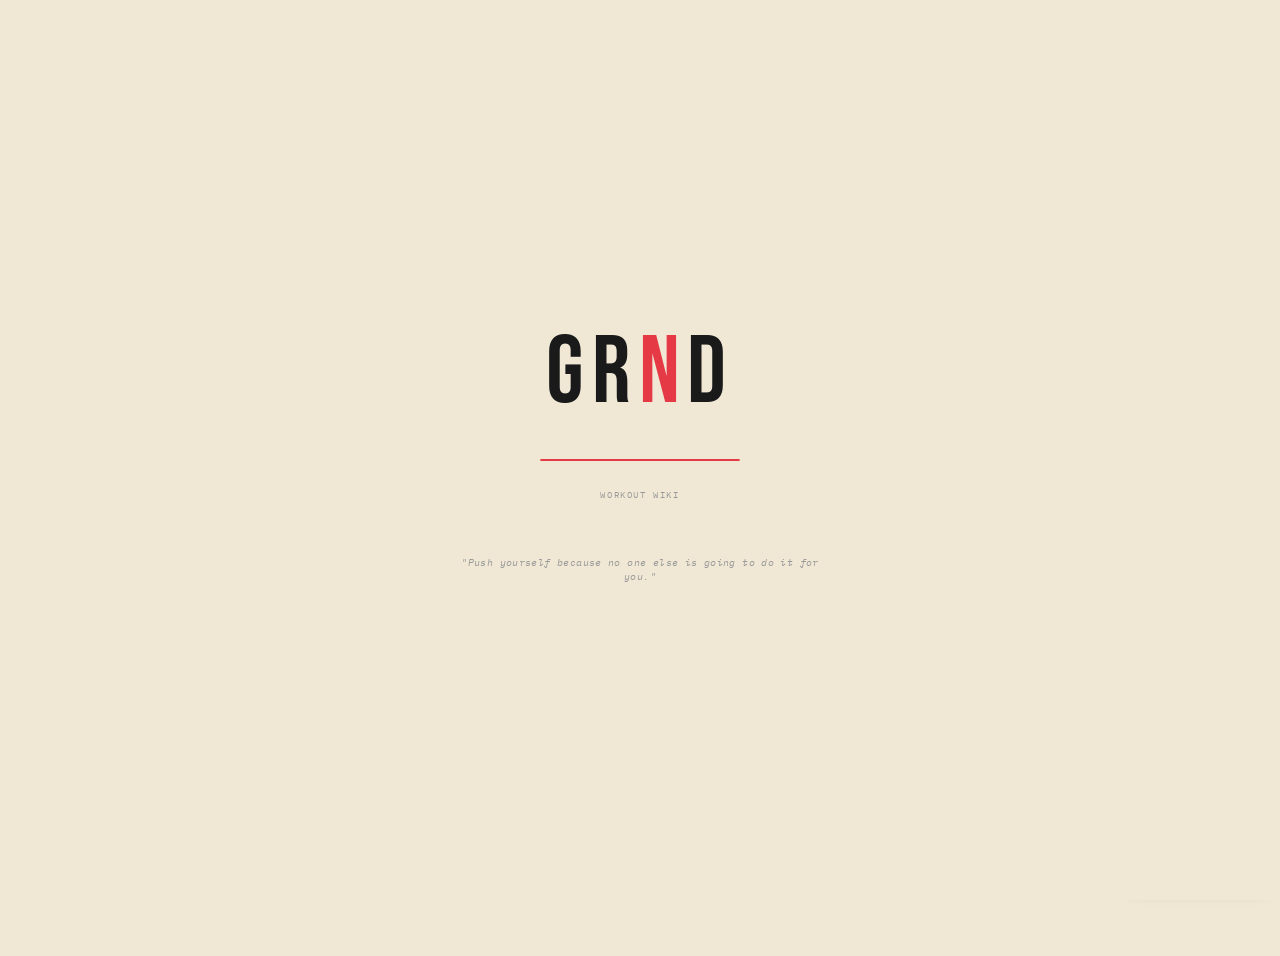
==== commit a3844f50: "Add files via upload" ====
--- a/index.html
+++ b/index.html
@@ -111,7 +111,8 @@
 <link href="https://fonts.googleapis.com/css2?family=Bebas+Neue&family=IBM+Plex+Mono:wght@400;500;600&family=IBM+Plex+Sans:wght@300;400;500&display=swap" rel="stylesheet" />
 <!-- Restore saved theme before first paint to prevent flash -->
 <script>try{var _st=localStorage.getItem('grnd_theme');document.documentElement.dataset.theme=(_st==='light'||_st==='dark'||_st==='pushup'||_st==='pull'||_st==='dip'||_st==='squat'||_st==='core'||_st==='handstand'||_st==='isometric'||_st==='combo'||_st==='warmup'||_st==='stretch'||_st==='sidequests'||_st==='hof'||_st==='pantheon')?_st:'light';}catch(e){}
-try{if(localStorage.getItem('grnd_ui_theme')==='glass')document.documentElement.dataset.uiTheme='glass';}catch(e){}</script>
+try{var _ut=localStorage.getItem('grnd_ui_theme');if(_ut&&_ut!=='default')document.documentElement.dataset.uiTheme=_ut;}catch(e){}
+try{if(localStorage.getItem('grnd_ui_power')==='high')document.documentElement.dataset.uiPower='high';}catch(e){}</script>
 <link rel="stylesheet" href="assets/main.css" />
 
 <!-- themes.css — all theme overrides; edit that file to change any theme -->
@@ -197,6 +198,7 @@
   })();
 </script>
 <!-- ══ END LOADING SCREEN ════════════════════════════════════ -->
+<div id="grnd-custom-bg" aria-hidden="true"></div>
 <div class="devlog-badge" id="devlogBadge">
   <div class="devlog-badge-main" onclick="openDevlog()">
     <span class="devlog-pulse"></span>
@@ -304,6 +306,11 @@
         <li class="lib-item active" data-drag-id="home-recover" onclick="goTo('recover')">
           <span class="grnd-drag-handle" title="Drag to reorder">⠿</span>
           <div class="lib-left"><div class="lib-name"><span class="lib-icon">🩹</span>RECOVER</div><div class="lib-meta">Heal smarter — recover from injuries, what to take, what to do &amp; how long it takes</div></div>
+          <div class="lib-right"><span class="lib-arrow">→</span></div>
+        </li>
+        <li class="lib-item active" data-drag-id="home-achievements" onclick="goTo('achievements')">
+          <span class="grnd-drag-handle" title="Drag to reorder">⠿</span>
+          <div class="lib-left"><div class="lib-name"><span class="lib-icon">🏆</span>ACHIEVEMENTS</div><div class="lib-meta">Review milestones, badges and progress rewards you’ve unlocked.</div></div>
           <div class="lib-right"><span class="lib-arrow">→</span></div>
         </li>
         <li class="lib-item active" data-drag-id="home-info-faq" onclick="goTo('info-faq')">
@@ -2075,7 +2082,7 @@
           </li>
           <li class="lib-item active" data-drag-id="pullup-library" onclick="GrndDrag.handleClick(event,'pullup-library')">
             <span class="grnd-drag-handle" title="Drag to reorder">⠿</span>
-            <div class="lib-left"><div class="lib-name">PULL-UPS</div><div class="lib-meta">Back · Biceps · Shoulders</div></div>
+            <div class="lib-left"><div class="lib-name">PULL-UPS</div><div class="lib-meta">Back · Biceps · Shoulders · Supinated</div></div>
             <div class="lib-right"><span class="lib-count" id="pullup-count">— exercises</span><span class="lib-arrow">→</span></div>
           </li>
           <li class="lib-item active" data-drag-id="squat-library" onclick="GrndDrag.handleClick(event,'squat-library')">
@@ -2112,11 +2119,6 @@
 
         <div class="section-label">SKILLS<button class="grnd-reset-order" id="resetLibSkills" onclick="GrndDrag.resetOrder('lib-skills')" title="Reset order">↺ RESET ORDER</button></div>
         <ul class="library-list grnd-drag-container" id="lib-skills" data-drag-key="grnd_lib_order_skills">
-          <li class="lib-item active" data-drag-id="chinup-library" onclick="GrndDrag.handleClick(event,'chinup-library')">
-            <span class="grnd-drag-handle" title="Drag to reorder">⠿</span>
-            <div class="lib-left"><div class="lib-name">SUPINATED</div><div class="lib-meta">Underhand grip · Bicep-dominant · Back</div></div>
-            <div class="lib-right"><span class="lib-count" id="chinup-count">— exercises</span><span class="lib-arrow">→</span></div>
-          </li>
           <li class="lib-item active" data-drag-id="handstand-library" onclick="GrndDrag.handleClick(event,'handstand-library')">
             <span class="grnd-drag-handle" title="Drag to reorder">⠿</span>
             <div class="lib-left"><div class="lib-name">HANDSTANDS</div><div class="lib-meta">Shoulders · Core · Balance</div></div>
@@ -2421,7 +2423,7 @@
         <!-- Panel 1: exercise picker -->
         <div id="metricsAddPanel1">
           <div class="metrics-overlay-header">
-            <span class="metrics-overlay-title">ADD TO PR BOARD</span>
+            <span class="metrics-overlay-title">ADD TO TARGET & RECORDS</span>
             <button class="metrics-overlay-close" onclick="metricsCloseAdd()">✕</button>
           </div>
           <input id="metricsAddSearch" class="metrics-search-input" type="text" placeholder="Search exercises…" oninput="metricsFilterAdd(this.value)" autocomplete="off" aria-label="Search exercises to track"/>
@@ -2445,7 +2447,7 @@
           <div class="metrics-add-target-wrap">
             <input id="metricsAddTarget" class="metrics-input" type="number" min="0" step="any" placeholder="e.g. 20"/>
           </div>
-          <button class="metrics-confirm-btn" onclick="metricsConfirmAdd()">ADD TO BOARD →</button>
+          <button class="metrics-confirm-btn" onclick="metricsConfirmAdd()">ADD TO RECORDS →</button>
         </div>
       </div>
     </div>
@@ -2473,7 +2475,7 @@
         <div class="metrics-overlay-handle"></div>
         <div class="metrics-overlay-header">
           <div>
-            <div style="font-family:var(--mono);font-size:0.52rem;color:var(--text3);letter-spacing:0.14em">PR BOARD</div>
+            <div style="font-family:var(--mono);font-size:0.52rem;color:var(--text3);letter-spacing:0.14em">TARGET & RECORDS</div>
             <div class="metrics-overlay-title" id="mclTitle"></div>
           </div>
           <button class="metrics-overlay-close" onclick="metricsCloseLog()">✕</button>
@@ -2521,7 +2523,7 @@
           <button class="apd-bias-btn" data-bias="pr" onclick="apdSelectBias('pr')">
             <span class="apd-bias-ico">🏆</span>
             <span class="apd-bias-label">PR Progression</span>
-            <span class="apd-bias-desc">Built around your PR board targets</span>
+            <span class="apd-bias-desc">Built around your Target & Records goals</span>
           </button>
           <button class="apd-bias-btn" data-bias="injuries" onclick="apdSelectBias('injuries')">
             <span class="apd-bias-ico">🩹</span>
@@ -2595,6 +2597,33 @@
 
   </div>
 </div>
+
+  <div class="view" id="view-achievements">
+    <div class="lib-hero">
+      <h2>ACHIEVEMENTS</h2>
+      <p class="lib-tagline">Milestones, unlocks and progress rewards earned on your training journey.</p>
+    </div>
+    <div class="achievements-content">
+      <div class="achv-map-scroll" id="achv-map-scroll">
+        <div class="achv-map-wrap" id="achv-map-wrap"></div>
+      </div>
+    </div>
+  </div>
+
+  <!-- ── Achievement node info panel — tapping a hex opens this ── -->
+  <div class="achv-info-backdrop" id="achv-info-backdrop" onclick="closeAchvInfo()"></div>
+  <div class="achv-info-panel" id="achv-info-panel">
+    <button class="achv-info-close" onclick="closeAchvInfo()">✕</button>
+    <div class="achv-info-head">
+      <span class="achv-info-icon"></span>
+      <span class="achv-info-title"></span>
+    </div>
+    <div class="achv-info-cluster"></div>
+    <div class="achv-info-desc"></div>
+    <div class="achv-info-progress"></div>
+    <button class="achv-info-btn"></button>
+    <button class="achv-info-reset" style="display:none">Reset to default</button>
+  </div>
 
   <div class="view" id="view-leaderboard">
 
@@ -3568,6 +3597,9 @@
               </select>
             </div>
           </div>
+          <div style="display:flex;justify-content:flex-end;margin-bottom:6px">
+            <button id="intake-per100-btn" class="menu-action-btn menu-action-btn-primary menu-action-btn-sm" onclick="toggleIntakePer100()" title="Values entered per 100g — scaled by amount on save">Per 100g</button>
+          </div>
           <div class="prof-field-row">
             <div class="prof-field">
               <label class="prof-field-label">PROTEIN (G)</label>
@@ -3582,10 +3614,17 @@
               <input class="prof-field-input" id="intake-input-fat" type="number" inputmode="decimal" min="0" max="2000" step="0.1" placeholder="0" autocomplete="off" oninput="_intakeMacroInput()" />
             </div>
           </div>
-          <div class="prof-field" style="max-width:160px">
-            <label class="prof-field-label">MASS (G)</label>
-            <input class="prof-field-input" id="intake-input-mass" type="number" inputmode="decimal" min="0" max="5000" step="1" placeholder="e.g. 150" autocomplete="off" oninput="_intakeMassInput()" />
-          </div>
+          <div class="prof-field-row">
+            <div class="prof-field" style="max-width:160px">
+              <label class="prof-field-label">AMOUNT (G)</label>
+              <input class="prof-field-input" id="intake-input-mass" type="number" inputmode="decimal" min="0" max="5000" step="1" placeholder="e.g. 150" autocomplete="off" oninput="_intakeMassInput()" />
+            </div>
+            <div class="prof-field" style="max-width:150px">
+              <label class="prof-field-label">KCAL <span style="opacity:0.5;font-size:0.75em">(OPTIONAL)</span></label>
+              <input class="prof-field-input" id="intake-input-kcal" type="number" inputmode="decimal" min="0" max="9999" step="1" placeholder="auto" autocomplete="off" oninput="_intakeKcalInput()" />
+            </div>
+          </div>
+          <div id="intake-kcal-hint" style="display:none;margin-top:8px;padding:7px 12px;border-radius:6px;background:rgba(255,174,31,0.1);border:1px solid rgba(255,174,31,0.25);font-family:var(--mono);font-size:0.64rem;color:#ffae1f"></div>
         </div>
         <div id="intake-add-error" style="display:none;margin-top:14px"></div>
         <div class="prof-edit-actions" style="margin-top:14px;justify-content:space-between;align-items:center">
@@ -3802,7 +3841,7 @@
           <span class="contact-link-icon">📊</span>
           <div class="contact-link-info">
             <span class="contact-link-name">METRICS</span>
-            <span class="contact-link-sub">PR board · Training profile · Body goals</span>
+            <span class="contact-link-sub">Target & Records · Training profile · Body goals</span>
           </div>
           <span style="font-family:var(--mono);font-size:0.75rem;opacity:0.5">→</span>
         </button>
@@ -3934,6 +3973,20 @@
             </div>
             <button class="stretch-mode-btn" id="stretchModeBtn" onclick="event.stopPropagation();toggleStretchMode();_syncPinnedThemeRowToActive()" aria-label="Toggle Stretch Mode">🔓 ACTIVATE</button>
           </div>
+          <div class="menu-setting-row" id="chemistModeRow" style="display:none;" onclick="selectThemeRow(event,'chemistModeRow')">
+            <div class="menu-setting-info">
+              <div class="menu-setting-name">CHEMIST MODE</div>
+              <div class="menu-setting-desc" id="chemist-mode-desc">Chemist theme available for everyone</div>
+            </div>
+            <button class="chemist-mode-btn" id="chemistModeBtn" onclick="event.stopPropagation();toggleChemistMode();_syncPinnedThemeRowToActive()" aria-label="Toggle Chemist Mode">🔓 ACTIVATE</button>
+          </div>
+          <div class="menu-setting-row" id="biologistModeRow" style="display:none;" onclick="selectThemeRow(event,'biologistModeRow')">
+            <div class="menu-setting-info">
+              <div class="menu-setting-name">BIOLOGIST MODE</div>
+              <div class="menu-setting-desc" id="biologist-mode-desc">Biologist theme available for everyone</div>
+            </div>
+            <button class="biologist-mode-btn" id="biologistModeBtn" onclick="event.stopPropagation();toggleBiologistMode();_syncPinnedThemeRowToActive()" aria-label="Toggle Biologist Mode">🔓 ACTIVATE</button>
+          </div>
           <div class="menu-setting-row" id="sidequestsModeRow" style="display:none;" onclick="selectThemeRow(event,'sidequestsModeRow')">
             <div class="menu-setting-info">
               <div class="menu-setting-name">SIDEQUESTS</div>
@@ -3968,6 +4021,35 @@
               <div class="menu-setting-desc" id="cardio-mode-desc">Complete a cardio exercise to unlock.</div>
             </div>
             <button class="cardio-mode-btn" id="cardioModeBtn" onclick="event.stopPropagation();toggleCardioMode();_syncPinnedThemeRowToActive()" aria-label="Toggle Cardio Mode">🔓 ACTIVATE</button>
+          </div>
+          <!-- Seasonal themes — each row only shows during its real calendar season (or admin preview) -->
+          <div class="menu-setting-row" id="summerModeRow" style="display:none;" onclick="selectThemeRow(event,'summerModeRow')">
+            <div class="menu-setting-info">
+              <div class="menu-setting-name">WE'RE COOL FOR THE SUMMER 🌊</div>
+              <div class="menu-setting-desc" id="summer-mode-desc">Only available while summer lasts.</div>
+            </div>
+            <button class="summer-mode-btn" id="summerModeBtn" onclick="event.stopPropagation();toggleSeasonMode('summer');_syncPinnedThemeRowToActive()" aria-label="Toggle Summer Mode">🔓 ACTIVATE</button>
+          </div>
+          <div class="menu-setting-row" id="winterModeRow" style="display:none;" onclick="selectThemeRow(event,'winterModeRow')">
+            <div class="menu-setting-info">
+              <div class="menu-setting-name">WINTER ARC ❄</div>
+              <div class="menu-setting-desc" id="winter-mode-desc">Only available while winter lasts.</div>
+            </div>
+            <button class="winter-mode-btn" id="winterModeBtn" onclick="event.stopPropagation();toggleSeasonMode('winter');_syncPinnedThemeRowToActive()" aria-label="Toggle Winter Mode">🔓 ACTIVATE</button>
+          </div>
+          <div class="menu-setting-row" id="springModeRow" style="display:none;" onclick="selectThemeRow(event,'springModeRow')">
+            <div class="menu-setting-info">
+              <div class="menu-setting-name">SPRING CUT 🌱</div>
+              <div class="menu-setting-desc" id="spring-mode-desc">Only available while spring lasts.</div>
+            </div>
+            <button class="spring-mode-btn" id="springModeBtn" onclick="event.stopPropagation();toggleSeasonMode('spring');_syncPinnedThemeRowToActive()" aria-label="Toggle Spring Mode">🔓 ACTIVATE</button>
+          </div>
+          <div class="menu-setting-row" id="autumnModeRow" style="display:none;" onclick="selectThemeRow(event,'autumnModeRow')">
+            <div class="menu-setting-info">
+              <div class="menu-setting-name">AUTUMN BULK 🍂</div>
+              <div class="menu-setting-desc" id="autumn-mode-desc">Only available while autumn lasts.</div>
+            </div>
+            <button class="autumn-mode-btn" id="autumnModeBtn" onclick="event.stopPropagation();toggleSeasonMode('autumn');_syncPinnedThemeRowToActive()" aria-label="Toggle Autumn Mode">🔓 ACTIVATE</button>
           </div>
           <!-- Secret BEBER theme — hidden until revealed by typing "beber" in feedback -->
           <div class="menu-setting-row" id="beberModeRow" style="display:none;" onclick="selectThemeRow(event,'beberModeRow')">
@@ -3980,17 +4062,81 @@
         </div><!-- /#themeModeDropdown -->
       </div><!-- /#themeModeWrapper -->
 
-      <!-- ── UI THEMES ──────────────────────────────────────── -->
+      <!-- ── UI STYLE ───────────────────────────────────────── -->
       <div class="modal-divider" style="margin:14px 0 10px"></div>
       <div class="modal-section-label">UI STYLE</div>
+      <!-- Single toggle — mirrors APPEARANCE [LIGHT][DARK] but one option -->
       <div class="menu-setting-row" style="margin-top:8px">
         <div class="menu-setting-info">
-          <div class="menu-setting-name">UI THEME</div>
+          <div class="menu-setting-name">APPEARANCE</div>
           <div class="menu-setting-desc" id="ui-theme-desc">Default layout active</div>
         </div>
-        <div class="theme-pill" role="group" aria-label="UI theme">
-          <button class="theme-pill-opt" id="uiDefaultBtn" onclick="setUITheme('default')" aria-label="Default UI">DEFAULT</button>
-          <button class="theme-pill-opt" id="uiGlassBtn"   onclick="setUITheme('glass')"   aria-label="Liquid Glass UI">GLASS</button>
+        <div class="menu-theme-control">
+          <div class="theme-pill" role="group" aria-label="UI style">
+            <button class="theme-pill-opt" id="uiDefaultBtn" onclick="setUITheme('default')" aria-label="Reset to default UI">DEFAULT THEME</button>
+          </div>
+        </div>
+      </div>
+      <!-- High-Performance effects tier — off by default for weak devices -->
+      <div class="menu-setting-row" style="margin-top:8px">
+        <div class="menu-setting-info">
+          <div class="menu-setting-name">HIGH PERFORMANCE UI</div>
+          <div class="menu-setting-desc" id="ui-power-desc">Lightweight effects for smooth performance everywhere</div>
+        </div>
+        <button class="menu-action-btn" id="uiPowerBtn" onclick="toggleUIPower()" aria-label="Toggle high performance UI effects">OFF</button>
+      </div>
+      <!-- UI Styles dropdown — mirrors THEMES dropdown -->
+      <div id="uiStyleWrapper" style="margin-top:8px;">
+        <div class="menu-setting-row" id="uiStyleHeader" onclick="toggleUIStyleDropdown()" style="cursor:pointer;user-select:none;">
+          <div class="menu-setting-info">
+            <div class="menu-setting-name" id="uiStyleDropdownLabel">UI STYLES</div>
+            <div class="menu-setting-desc" id="uiStyleDropdownDesc">Tap to browse styles</div>
+          </div>
+          <span id="uiStyleDropdownChevron" style="font-family:var(--mono);font-size:0.75rem;opacity:0.5;transition:transform 0.2s;flex-shrink:0;">▾</span>
+        </div>
+        <div id="uiStyleDropdown" style="display:none;">
+          <div class="menu-setting-row" onclick="setUITheme('glass')">
+            <div class="menu-setting-info">
+              <div class="menu-setting-name">LIQUID GLASS</div>
+              <div class="menu-setting-desc">Frosted surfaces with a liquid shimmer</div>
+            </div>
+            <button class="menu-action-btn" id="uiStyle_glass_Btn" onclick="event.stopPropagation();setUITheme('glass')" aria-label="Activate Liquid Glass">ACTIVATE</button>
+          </div>
+          <div class="menu-setting-row" onclick="setUITheme('glassmorph')">
+            <div class="menu-setting-info">
+              <div class="menu-setting-name">GLASSMORPHISM</div>
+              <div class="menu-setting-desc">Vivid frosted panels, coloured light bleed</div>
+            </div>
+            <button class="menu-action-btn" id="uiStyle_glassmorph_Btn" onclick="event.stopPropagation();setUITheme('glassmorph')" aria-label="Activate Glassmorphism">ACTIVATE</button>
+          </div>
+          <div class="menu-setting-row" onclick="setUITheme('neo')">
+            <div class="menu-setting-info">
+              <div class="menu-setting-name">NEOMORPHISM</div>
+              <div class="menu-setting-desc">Soft extruded monochrome — pillowy &amp; calm</div>
+            </div>
+            <button class="menu-action-btn" id="uiStyle_neo_Btn" onclick="event.stopPropagation();setUITheme('neo')" aria-label="Activate Neomorphism">ACTIVATE</button>
+          </div>
+          <div class="menu-setting-row" onclick="setUITheme('skeu')">
+            <div class="menu-setting-info">
+              <div class="menu-setting-name">SKEUOMORPHISM</div>
+              <div class="menu-setting-desc">Glossy, bevelled, real-world materials</div>
+            </div>
+            <button class="menu-action-btn" id="uiStyle_skeu_Btn" onclick="event.stopPropagation();setUITheme('skeu')" aria-label="Activate Skeuomorphism">ACTIVATE</button>
+          </div>
+          <div class="menu-setting-row" onclick="setUITheme('clay')">
+            <div class="menu-setting-info">
+              <div class="menu-setting-name">CLAYMORPHISM</div>
+              <div class="menu-setting-desc">Puffy 3D pastel clay, friendly &amp; round</div>
+            </div>
+            <button class="menu-action-btn" id="uiStyle_clay_Btn" onclick="event.stopPropagation();setUITheme('clay')" aria-label="Activate Claymorphism">ACTIVATE</button>
+          </div>
+          <div class="menu-setting-row" onclick="setUITheme('spatial')">
+            <div class="menu-setting-info">
+              <div class="menu-setting-name">SPATIAL</div>
+              <div class="menu-setting-desc">Floating depth &amp; glow — visionOS-inspired</div>
+            </div>
+            <button class="menu-action-btn" id="uiStyle_spatial_Btn" onclick="event.stopPropagation();setUITheme('spatial')" aria-label="Activate Spatial">ACTIVATE</button>
+          </div>
         </div>
       </div>
 
@@ -4615,8 +4761,10 @@
 <script src="src/services.js"></script>
 
 <script src="data/nutrition-ui.js"></script>
+<script src="assets/animations.js"></script>
 <script src="config/system.js"></script>
-<script src="assets/animations.js"></script>
+<script src="config/achievements.js"></script>
+<script src="config/achievements-map.js"></script>
 
 <script>
   if ('serviceWorker' in navigator) {
--- a/assets/main.css
+++ b/assets/main.css
@@ -34,8 +34,8 @@
 
   *,*::before,*::after{box-sizing:border-box;margin:0;padding:0;-webkit-user-select:none;user-select:none}
   .detail-block-text,.hof-desc-text,.pgd-tip-text,.pgd-ex-card-text,.pgd-ex-card-meta,.pgd-week-note,.pgd-desc-block{-webkit-user-select:text;user-select:text}
-  html{font-size:16px;scroll-behavior:smooth}
-  body{background:var(--bg);color:var(--text);font-family:var(--sans);min-height:100vh;overflow-x:hidden;transition:background var(--trans),color var(--trans)}
+  html{font-size:16px;scroll-behavior:smooth;overscroll-behavior-x:none}
+  body{background:var(--bg);color:var(--text);font-family:var(--sans);min-height:100vh;overflow-x:hidden;overscroll-behavior-x:none;transition:background var(--trans),color var(--trans)}
   button{cursor:pointer;border:none;background:none;color:inherit;font:inherit}
   ul{list-style:none}
   /* HEADER */
@@ -426,6 +426,114 @@
   .lib-hero .lib-tagline{font-family:var(--sans);font-size:0.82rem;color:var(--text2);margin-top:6px;letter-spacing:0.01em}
   .lib-hero .lib-tagline .link-button{all:unset;cursor:pointer;color:var(--accent);font-weight:700;padding-left:6px;text-decoration:underline}
   .lib-hero .lib-tagline .link-button:hover{color:var(--text)}
+  .achievements-content{padding:24px 16px}
+  .achievements-empty-state{display:flex;flex-direction:column;align-items:center;justify-content:center;gap:14px;padding:64px 18px;border:1px solid var(--border);border-radius:18px;background:var(--bg2);text-align:center;max-width:520px;margin:0 auto}
+  .achievements-empty-icon{font-size:3rem}
+  .achievements-empty-state h3{font-size:1.2rem;letter-spacing:0.04em;margin:0}
+  .achievements-empty-state p{font-size:0.95rem;line-height:1.6;color:var(--text2);max-width:400px}
+
+  /* ── ACHIEVEMENT HEX MAP ─────────────────────────────────────────
+     Pan-scrollable canvas of pointy-top hexagon nodes, connected by
+     thin decorative lines, clustered by achievement family. */
+  .achv-map-scroll{
+    width:100%;max-width:100%;overflow:auto;
+    border:1px solid var(--border);border-radius:18px;background:var(--bg2);
+    -webkit-overflow-scrolling:touch;
+  }
+  .achv-map-wrap{position:relative}
+  .achv-connections{position:absolute;top:0;left:0;pointer-events:none}
+  .achv-connections line{stroke:var(--border2);stroke-width:2;opacity:0.55}
+
+  .achv-hex{
+    position:absolute;width:72.7px;height:84px;transform:translate(-50%,-50%);
+    clip-path:polygon(50% 0%,100% 25%,100% 75%,50% 100%,0% 75%,0% 25%);
+    display:flex;flex-direction:column;align-items:center;justify-content:center;gap:2px;
+    background:var(--bg3);border:none;cursor:pointer;padding:6px;
+    transition:transform var(--trans),filter var(--trans);
+    font-family:var(--mono);
+  }
+  .achv-hex:hover{transform:translate(-50%,-50%) scale(1.08);z-index:2}
+  .achv-hex-icon{font-size:1.3rem;line-height:1}
+  .achv-hex-label{font-size:0.5rem;letter-spacing:0.04em;color:var(--text2);text-align:center;line-height:1.15;word-break:break-word;padding:0 4px}
+
+  .achv-hex.is-locked{filter:grayscale(0.85) brightness(0.55);opacity:0.75}
+  .achv-hex.is-unlocked{
+    background:linear-gradient(160deg, color-mix(in srgb, var(--hex-color) 28%, var(--bg3)), var(--bg3));
+    box-shadow:0 0 0 2px var(--hex-color), 0 0 14px color-mix(in srgb, var(--hex-color) 55%, transparent);
+  }
+  .achv-hex.is-unlocked .achv-hex-label{color:var(--text)}
+  .achv-hex.is-active{
+    box-shadow:0 0 0 3px var(--hex-color), 0 0 22px color-mix(in srgb, var(--hex-color) 75%, transparent);
+  }
+
+  /* Legendary tier — Hall of Fame / Pantheon / Sidequests. Much harder
+     to earn than anything else, so each stands alone (isolated branch,
+     see achievements-map.js) and renders bigger with a slow breathing
+     glow once unlocked, instead of just a static ring like normal hexes. */
+  .achv-hex.achv-hex-legendary{width:94px;height:109px;z-index:1}
+  .achv-hex.achv-hex-legendary .achv-hex-icon{font-size:1.7rem}
+  .achv-hex.achv-hex-legendary .achv-hex-label{font-size:0.58rem;letter-spacing:0.05em}
+  .achv-hex.achv-hex-legendary.is-unlocked{
+    animation:achvLegendaryBreathe 3.2s ease-in-out infinite;
+  }
+  @keyframes achvLegendaryBreathe{
+    0%,100%{ box-shadow:0 0 0 2px var(--hex-color), 0 0 14px color-mix(in srgb, var(--hex-color) 55%, transparent); }
+    50%    { box-shadow:0 0 0 3px var(--hex-color), 0 0 26px color-mix(in srgb, var(--hex-color) 80%, transparent); }
+  }
+  @media (prefers-reduced-motion: reduce){
+    .achv-hex.achv-hex-legendary.is-unlocked{animation:none}
+  }
+  .achv-hex-hub{
+    position:absolute;width:72.7px;height:84px;transform:translate(-50%,-50%);
+    clip-path:polygon(50% 0%,100% 25%,100% 75%,50% 100%,0% 75%,0% 25%);
+    display:flex;align-items:center;justify-content:center;
+    background:var(--bg3);border:2px dashed var(--border2);pointer-events:none;
+  }
+  .achv-hex-hub .achv-hex-icon{font-size:1.5rem;opacity:0.6}
+
+  /* Info panel — small slide-up card, not a full modal */
+  .achv-info-panel{
+    position:fixed;left:50%;bottom:-100%;transform:translateX(-50%);
+    width:min(92vw,420px);background:var(--bg2);border:1px solid var(--border);
+    border-radius:18px 18px 0 0;padding:20px 22px 26px;z-index:900;
+    box-shadow:0 -8px 30px rgba(0,0,0,0.28);
+    transition:bottom 0.28s cubic-bezier(.2,.8,.3,1);
+  }
+  .achv-info-panel.open{bottom:0}
+  .achv-info-panel .achv-info-close{position:absolute;top:12px;right:16px;font-size:1rem;background:none;border:none;color:var(--text2);cursor:pointer}
+  .achv-info-head{display:flex;align-items:center;gap:12px;margin-bottom:4px}
+  .achv-info-icon{font-size:1.8rem}
+  .achv-info-title{font-family:var(--display);font-size:1.15rem;letter-spacing:0.04em}
+  .achv-info-cluster{font-family:var(--mono);font-size:0.62rem;letter-spacing:0.1em;color:var(--text3);margin-bottom:12px}
+  .achv-info-desc{font-family:var(--sans);font-size:0.9rem;line-height:1.5;color:var(--text2);margin-bottom:10px}
+  .achv-info-progress{font-family:var(--mono);font-size:0.72rem;color:var(--accent);margin-bottom:14px}
+  .achv-info-btn{font-family:var(--mono);font-size:0.7rem;letter-spacing:0.08em;padding:10px 18px;border-radius:8px;border:1px solid var(--accent);background:var(--accent);color:var(--bg);cursor:pointer;width:100%}
+  .achv-info-btn:disabled{opacity:0.55;cursor:default}
+  .achv-info-reset{display:block;margin:10px auto 0;font-family:var(--mono);font-size:0.65rem;letter-spacing:0.06em;background:none;border:none;color:var(--text3);text-decoration:underline;cursor:pointer}
+  .achv-info-backdrop{position:fixed;inset:0;background:rgba(0,0,0,0.4);z-index:899;display:none}
+  .achv-info-backdrop.open{display:block}
+
+  /* Achievement unlock toast — Minecraft advancement-style popup.
+     Slides in from the top-right regardless of which page you're on. */
+  .achv-unlock-toast{
+    position:fixed;top:16px;right:16px;z-index:1500;
+    display:flex;align-items:center;gap:12px;
+    max-width:min(88vw,340px);padding:12px 16px;border-radius:12px;
+    background:linear-gradient(135deg,#1a1a1a,#0d0d0d);
+    border:1px solid #e8a428;box-shadow:0 8px 24px rgba(0,0,0,0.45),0 0 16px rgba(232,164,40,0.25);
+    cursor:pointer;
+    transform:translateX(120%);opacity:0;
+    transition:transform 0.42s cubic-bezier(.16,1.2,.35,1),opacity 0.3s ease;
+  }
+  .achv-unlock-toast.show{transform:translateX(0);opacity:1}
+  .achv-unlock-toast-icon{font-size:1.8rem;flex-shrink:0}
+  .achv-unlock-toast-text{display:flex;flex-direction:column;gap:1px;min-width:0}
+  .achv-unlock-toast-head{font-family:var(--mono);font-size:0.6rem;letter-spacing:0.1em;color:#e8a428}
+  .achv-unlock-toast-name{font-family:var(--display);font-size:1rem;letter-spacing:0.03em;color:#fff}
+  .achv-unlock-toast-sub{font-family:var(--sans);font-size:0.68rem;color:rgba(255,255,255,0.55)}
+  @media (max-width:520px){
+    .achv-unlock-toast{left:12px;right:12px;top:12px;max-width:none}
+  }
   .tree-completion-hint{font-family:var(--sans);font-size:0.8rem;color:var(--text2);margin-top:10px;padding:8px 12px;background:var(--surface2);border-left:3px solid var(--accent);border-radius:4px;line-height:1.5}
   .lib-stats{display:flex;gap:20px;margin-top:14px;flex-wrap:wrap}
   .lib-stat{font-family:var(--mono);font-size:0.65rem}
@@ -1291,19 +1399,20 @@
   .ex-status-badge.progress{background:rgba(244,162,97,0.15);color:#f4a261;border:1px solid rgba(244,162,97,0.3)}
 
   /* PROGRESS CONTEXT PANEL */
-  #progressCtxOverlay{position:fixed;inset:0;z-index:500;display:none}
+  #progressCtxOverlay{position:fixed;inset:0;z-index:500;display:none;background:rgba(0,0,0,0.18);backdrop-filter:blur(2px)}
   #progressCtxOverlay.open{display:block}
   #progressCtxPanel{
     position:fixed;z-index:501;
-    background:var(--bg3);border:1px solid var(--border2);border-radius:10px;
-    padding:6px;min-width:190px;
-    box-shadow:0 8px 32px rgba(0,0,0,0.5),0 2px 8px rgba(0,0,0,0.3);
-    animation:ctxIn 0.14s ease;
+    background:linear-gradient(180deg,var(--bg2),var(--bg3));border:1px solid var(--border2);border-radius:8px;
+    padding:8px;min-width:220px;max-width:min(280px,calc(100vw - 16px));
+    box-shadow:0 18px 52px rgba(0,0,0,0.58),0 2px 10px rgba(0,0,0,0.28);
+    animation:ctxIn 0.14s ease;overflow:hidden;
   }
   @keyframes ctxIn{from{opacity:0;transform:scale(0.92)}to{opacity:1;transform:scale(1)}}
   .ctx-label{font-family:var(--mono);font-size:0.55rem;color:var(--text3);letter-spacing:0.12em;text-transform:uppercase;padding:5px 10px 4px}
-  .ctx-btn{display:flex;align-items:center;gap:10px;width:100%;padding:9px 10px;border-radius:6px;border:none;background:none;cursor:pointer;font-family:var(--mono);font-size:0.7rem;letter-spacing:0.04em;color:var(--text);text-align:left;transition:background var(--trans)}
-  .ctx-btn:hover{background:var(--bg2)}
+  .ctx-btn{display:flex;align-items:center;gap:10px;width:100%;min-height:38px;padding:9px 10px;border-radius:6px;border:1px solid transparent;background:transparent;cursor:pointer;font-family:var(--mono);font-size:0.7rem;letter-spacing:0.04em;color:var(--text);text-align:left;transition:background var(--trans),border-color var(--trans),transform var(--trans)}
+  .ctx-btn:hover{background:var(--bg);border-color:var(--border)}
+  .ctx-btn:active{transform:scale(0.98)}
   .ctx-btn .ctx-icon{width:20px;height:20px;border-radius:50%;display:flex;align-items:center;justify-content:center;font-size:0.75rem;flex-shrink:0}
   .ctx-btn.ctx-unlocked .ctx-icon{background:rgba(42,157,92,0.2);color:#2a9d5c}
   .ctx-btn.ctx-unlocked{color:#6ed6a0}
@@ -1315,8 +1424,8 @@
   .ctx-btn.ctx-favourite.active{color:#ffe08a}
   .ctx-btn.ctx-clear .ctx-icon{background:var(--bg2);color:var(--text3)}
   .ctx-btn.ctx-clear{color:var(--text3)}
-  .ctx-divider{height:1px;background:var(--border);margin:4px 0}
-  .ctx-ex-name{font-family:var(--sans);font-size:0.7rem;color:var(--text2);padding:6px 10px 2px;white-space:nowrap;overflow:hidden;text-overflow:ellipsis;max-width:200px}
+  .ctx-divider{height:1px;background:var(--border);margin:6px 0}
+  .ctx-ex-name{font-family:var(--display);font-size:0.92rem;letter-spacing:0.03em;color:var(--text);padding:6px 10px 4px;white-space:nowrap;overflow:hidden;text-overflow:ellipsis;max-width:100%;text-transform:uppercase}
   /* ── DEV LOG BADGE ────────────────────────────────────────── */
   .devlog-badge{position:fixed;bottom:calc(56px + 10px);right:12px;z-index:180;display:flex;align-items:stretch;background:var(--bg2);border:1px solid var(--border2);border-left:3px solid var(--accent);border-radius:6px;overflow:hidden;box-shadow:0 4px 18px rgba(0,0,0,0.45);opacity:0;transform:translateY(10px);pointer-events:none;transition:opacity 0.3s ease,transform 0.3s ease}
   .devlog-badge.visible{opacity:1;transform:translateY(0);pointer-events:all}
@@ -2026,6 +2135,54 @@
   [data-theme="light"] .cardio-mode-btn{background:#e4f5ee;border-color:#70c8a0;color:#0e6848}
   [data-theme="light"] .cardio-mode-btn:hover{background:#d0eee2;border-color:#3aaa78;color:#0a5838}
   [data-theme="light"] .cardio-mode-btn.active{background:linear-gradient(135deg,#d8f2e8,#e8f8f0);border-color:#3aaa78;color:#0a6040;box-shadow:0 0 10px rgba(30,200,144,0.18)}
+
+  /* ── SUMMER MODE BUTTON — beach sky blue + coral ── */
+  .summer-mode-btn{font-family:var(--mono);font-size:0.62rem;letter-spacing:0.08em;padding:8px 14px;border-radius:6px;border:1px solid #4db8dc;background:#d8f4fb;color:#0e6888;cursor:pointer;transition:all var(--trans);display:inline-flex;align-items:center;gap:6px;flex-shrink:0}
+  .summer-mode-btn:hover{background:#c0ecf7;border-color:#2a9cc4;color:#0a5470}
+  .summer-mode-btn.active{background:linear-gradient(135deg,#bfe8f5,#d8f4fb);border-color:#2a9cc4;color:#0e6888;box-shadow:0 0 12px rgba(77,184,220,0.30)}
+  [data-theme="light"] .summer-mode-btn{background:#eafaff;border-color:#9adcf0;color:#0a6888}
+  [data-theme="light"] .summer-mode-btn:hover{background:#d8f4fb;border-color:#4db8dc;color:#085a78}
+  [data-theme="light"] .summer-mode-btn.active{background:linear-gradient(135deg,#d0f0fa,#eafaff);border-color:#4db8dc;color:#0a5a78;box-shadow:0 0 10px rgba(77,184,220,0.18)}
+
+  /* ── WINTER MODE BUTTON — cold iron-blue ice ── */
+  .winter-mode-btn{font-family:var(--mono);font-size:0.62rem;letter-spacing:0.08em;padding:8px 14px;border-radius:6px;border:1px solid #2b333e;background:#0c1015;color:#8fb4cc;cursor:pointer;transition:all var(--trans);display:inline-flex;align-items:center;gap:6px;flex-shrink:0}
+  .winter-mode-btn:hover{background:#141a20;border-color:#3e6580;color:#aecbdd}
+  .winter-mode-btn.active{background:linear-gradient(135deg,#0a0e12,#141a20);border-color:#3e6580;color:#8fb4cc;box-shadow:0 0 12px rgba(143,180,204,0.24)}
+  [data-theme="light"] .winter-mode-btn{background:#eef2f5;border-color:#a8bcc8;color:#2c4256}
+  [data-theme="light"] .winter-mode-btn:hover{background:#dee6ea;border-color:#8098a8;color:#22384a}
+  [data-theme="light"] .winter-mode-btn.active{background:linear-gradient(135deg,#dee6ea,#eef2f5);border-color:#8098a8;color:#22384a;box-shadow:0 0 10px rgba(143,180,204,0.18)}
+
+  /* ── SPRING MODE BUTTON — fresh leaf green ── */
+  .spring-mode-btn{font-family:var(--mono);font-size:0.62rem;letter-spacing:0.08em;padding:8px 14px;border-radius:6px;border:1px solid #78bc64;background:#e6f7de;color:#2e6a26;cursor:pointer;transition:all var(--trans);display:inline-flex;align-items:center;gap:6px;flex-shrink:0}
+  .spring-mode-btn:hover{background:#d2eec4;border-color:#3aa32e;color:#1f4d1a}
+  .spring-mode-btn.active{background:linear-gradient(135deg,#c8e8ba,#e6f7de);border-color:#3aa32e;color:#245c1e;box-shadow:0 0 12px rgba(58,163,46,0.28)}
+  [data-theme="light"] .spring-mode-btn{background:#f2fbee;border-color:#a2d494;color:#2e6a26}
+  [data-theme="light"] .spring-mode-btn:hover{background:#e2f5d8;border-color:#78bc64;color:#245c1e}
+  [data-theme="light"] .spring-mode-btn.active{background:linear-gradient(135deg,#e6f7de,#f2fbee);border-color:#78bc64;color:#245c1e;box-shadow:0 0 10px rgba(58,163,46,0.18)}
+
+  /* ── AUTUMN MODE BUTTON — harvest amber ── */
+  .autumn-mode-btn{font-family:var(--mono);font-size:0.62rem;letter-spacing:0.08em;padding:8px 14px;border-radius:6px;border:1px solid #c9ad74;background:#f7e8c8;color:#7a4f14;cursor:pointer;transition:all var(--trans);display:inline-flex;align-items:center;gap:6px;flex-shrink:0}
+  .autumn-mode-btn:hover{background:#f0d8a0;border-color:#c8741e;color:#5c3a0e}
+  .autumn-mode-btn.active{background:linear-gradient(135deg,#ecd090,#f7e8c8);border-color:#c8741e;color:#5c3a0e;box-shadow:0 0 12px rgba(200,116,30,0.28)}
+  [data-theme="light"] .autumn-mode-btn{background:#f6eeda;border-color:#c9ad74;color:#6d5424}
+  [data-theme="light"] .autumn-mode-btn:hover{background:#eddfb8;border-color:#a2854c;color:#5c4620}
+  [data-theme="light"] .autumn-mode-btn.active{background:linear-gradient(135deg,#eddfb8,#f6eeda);border-color:#a2854c;color:#5c4620;box-shadow:0 0 10px rgba(200,116,30,0.18)}
+
+  /* ── CHEMIST MODE BUTTON — clinical lab blue ── */
+  .chemist-mode-btn{font-family:var(--mono);font-size:0.62rem;letter-spacing:0.08em;padding:8px 14px;border-radius:6px;border:1px solid #a4c4de;background:#e6f2fb;color:#125a80;cursor:pointer;transition:all var(--trans);display:inline-flex;align-items:center;gap:6px;flex-shrink:0}
+  .chemist-mode-btn:hover{background:#cfe6f5;border-color:#1f8fce;color:#0d4664}
+  .chemist-mode-btn.active{background:linear-gradient(135deg,#c0dcf0,#e6f2fb);border-color:#1f8fce;color:#0d4664;box-shadow:0 0 12px rgba(31,143,206,0.28)}
+  [data-theme="light"] .chemist-mode-btn{background:#fbfdff;border-color:#c8dced;color:#3d647e}
+  [data-theme="light"] .chemist-mode-btn:hover{background:#e8f2fb;border-color:#a4c4de;color:#2a4d64}
+  [data-theme="light"] .chemist-mode-btn.active{background:linear-gradient(135deg,#e0eef8,#fbfdff);border-color:#a4c4de;color:#2a4d64;box-shadow:0 0 10px rgba(31,143,206,0.18)}
+
+  /* ── BIOLOGIST MODE BUTTON — cell green + violet nucleus tint ── */
+  .biologist-mode-btn{font-family:var(--mono);font-size:0.62rem;letter-spacing:0.08em;padding:8px 14px;border-radius:6px;border:1px solid #a3d19c;background:#eaf7e6;color:#1f6b3a;cursor:pointer;transition:all var(--trans);display:inline-flex;align-items:center;gap:6px;flex-shrink:0}
+  .biologist-mode-btn:hover{background:#d4edcc;border-color:#2fa563;color:#164d29}
+  .biologist-mode-btn.active{background:linear-gradient(135deg,#c8e8be,#eaf7e6);border-color:#2fa563;color:#164d29;box-shadow:0 0 12px rgba(47,165,99,0.28)}
+  [data-theme="light"] .biologist-mode-btn{background:#fbfdfa;border-color:#c9e5c4;color:#3d6b46}
+  [data-theme="light"] .biologist-mode-btn:hover{background:#e6f2e0;border-color:#a3d19c;color:#245c34}
+  [data-theme="light"] .biologist-mode-btn.active{background:linear-gradient(135deg,#e0f0d8,#fbfdfa);border-color:#a3d19c;color:#245c34;box-shadow:0 0 10px rgba(47,165,99,0.18)}
 
   /* ── SIDEQUESTS MODE BUTTON — emerald leaves and bronze shine ── */
   .sidequests-mode-btn{
--- a/assets/themes.css
+++ b/assets/themes.css
@@ -244,6 +244,105 @@
   }
 
 /* END THEME: ISOMETRIC ───────────────────────────────────── */
+
+
+/* ══════════════════════════════════════════════════════════
+   THEME: CHEMIST
+════════════════════════════════════════════════════════════ */
+
+  /* ── CHEMIST MODE THEME ────────────────────────────────────
+     Clean white lab coat. Bright clinical white surfaces with
+     cool blue-grey ink lines, like a chemistry notebook — and
+     atom diagrams (nucleus + electron orbits) drifting slowly
+     across the page in two parallax layers.
+     To extract: move this block to themes/chemist.css
+  ──────────────────────────────────────────────────────────── */
+  [data-theme="chemist"] {
+    --bg:#fbfdff; --bg2:#f2f7fb; --bg3:#e8f0f7;
+    --border:#c8dced; --border2:#a4c4de;
+    --text:#132433; --text2:#3d647e; --text3:#6f93aa;
+    --accent:#1f8fce;
+    --gold:#3dbf9a;
+    --green:#2fae7a;
+    --pantheon-color:#1f8fce;
+    --pantheon-border:#1670a4;
+    --pantheon-deep:#fbfdff;
+    --pantheon-surface:rgba(31,143,206,0.10);
+    --pantheon-glow:rgba(61,191,154,0.24);
+  }
+  [data-theme="chemist"] body {
+    background-color: #fbfdff;
+    background-image:
+      url("data:image/svg+xml,%3Csvg xmlns='http://www.w3.org/2000/svg' width='260' height='260' viewBox='0 0 260 260'%3E%3Cg fill='none' stroke='%239cc3e0' stroke-width='2'%3E%3Cellipse cx='60' cy='60' rx='46' ry='19' transform='rotate(12 60 60)'/%3E%3Cellipse cx='60' cy='60' rx='46' ry='19' transform='rotate(72 60 60)'/%3E%3Cellipse cx='60' cy='60' rx='46' ry='19' transform='rotate(132 60 60)'/%3E%3C/g%3E%3Ccircle cx='60' cy='60' r='8' fill='%23ff8a5c'/%3E%3Ccircle cx='106' cy='60' r='4' fill='%231f8fce'/%3E%3Ccircle cx='23' cy='23' r='4' fill='%233dbf9a'/%3E%3Cpath d='M170 190 l22 -22 l22 22 l20 -14' stroke='%23a4c4de' stroke-width='3' fill='none' stroke-linecap='round'/%3E%3Ccircle cx='170' cy='190' r='5' fill='%231f8fce'/%3E%3Ccircle cx='192' cy='168' r='5' fill='%23ff8a5c'/%3E%3Ccircle cx='214' cy='190' r='5' fill='%233dbf9a'/%3E%3Ccircle cx='234' cy='176' r='5' fill='%231f8fce'/%3E%3C/svg%3E"),
+      url("data:image/svg+xml,%3Csvg xmlns='http://www.w3.org/2000/svg' width='340' height='340' viewBox='0 0 340 340'%3E%3Cg fill='none' stroke='%23cfe3f2' stroke-width='2'%3E%3Cellipse cx='250' cy='90' rx='58' ry='24' transform='rotate(-18 250 90)'/%3E%3Cellipse cx='250' cy='90' rx='58' ry='24' transform='rotate(42 250 90)'/%3E%3Cellipse cx='250' cy='90' rx='58' ry='24' transform='rotate(102 250 90)'/%3E%3C/g%3E%3Ccircle cx='250' cy='90' r='10' fill='%233dbf9a'/%3E%3Ccircle cx='308' cy='90' r='5' fill='%23ff8a5c'/%3E%3Ccircle cx='60' cy='260' r='7' fill='%231f8fce' opacity='0.7'/%3E%3Ccircle cx='90' cy='240' r='4' fill='%233dbf9a' opacity='0.7'/%3E%3Cpath d='M40 250 l20 -18 l20 18' stroke='%23cfe3f2' stroke-width='3' fill='none' stroke-linecap='round'/%3E%3C/svg%3E");
+    background-repeat: repeat, repeat;
+    background-size: 260px 260px, 340px 340px;
+    background-position: 0 0, 0 0;
+    background-attachment: fixed, fixed;
+    animation: chemistDriftA 46s linear infinite, chemistDriftB 68s linear infinite;
+  }
+  @keyframes chemistDriftA {
+    from { background-position: 0 0, 0 0; }
+    to   { background-position: 260px 130px, 0 0; }
+  }
+  @keyframes chemistDriftB {
+    from { background-position: 0 0, 0 0; }
+    to   { background-position: 0 0, -340px 200px; }
+  }
+  @media (prefers-reduced-motion: reduce) {
+    [data-theme="chemist"] body { animation: none; }
+  }
+
+/* END THEME: CHEMIST ─────────────────────────────────────── */
+
+
+/* ══════════════════════════════════════════════════════════
+   THEME: BIOLOGIST
+════════════════════════════════════════════════════════════ */
+
+  /* ── BIOLOGIST MODE THEME ──────────────────────────────────
+     Same clean white lab coat as Chemist, on the green/violet
+     side — cell diagrams (membrane, nucleus, organelles)
+     drifting slowly across the page in two parallax layers.
+     To extract: move this block to themes/biologist.css
+  ──────────────────────────────────────────────────────────── */
+  [data-theme="biologist"] {
+    --bg:#fbfdfa; --bg2:#f1f8f0; --bg3:#e6f2e4;
+    --border:#c9e5c4; --border2:#a3d19c;
+    --text:#132c17; --text2:#3d6b46; --text3:#6fa27a;
+    --accent:#2fa563;
+    --gold:#8a5fc9;
+    --green:#2fa563;
+    --pantheon-color:#2fa563;
+    --pantheon-border:#1f7d47;
+    --pantheon-deep:#fbfdfa;
+    --pantheon-surface:rgba(47,165,99,0.10);
+    --pantheon-glow:rgba(138,95,201,0.24);
+  }
+  [data-theme="biologist"] body {
+    background-color: #fbfdfa;
+    background-image:
+      url("data:image/svg+xml,%3Csvg xmlns='http://www.w3.org/2000/svg' width='280' height='280' viewBox='0 0 280 280'%3E%3Ccircle cx='70' cy='70' r='52' fill='none' stroke='%23a3d19c' stroke-width='2.5'/%3E%3Ccircle cx='58' cy='60' r='16' fill='%238a5fc9' opacity='0.55'/%3E%3Ccircle cx='90' cy='90' r='7' fill='%232fa563' opacity='0.8'/%3E%3Ccircle cx='40' cy='95' r='5' fill='%232fa563' opacity='0.7'/%3E%3Cellipse cx='95' cy='48' rx='9' ry='5' fill='%23ff9a6b' opacity='0.8'/%3E%3Ccircle cx='220' cy='190' r='34' fill='none' stroke='%23c9e5c4' stroke-width='2'/%3E%3Ccircle cx='212' cy='182' r='10' fill='%238a5fc9' opacity='0.5'/%3E%3Ccircle cx='236' cy='200' r='4' fill='%232fa563'/%3E%3C/svg%3E"),
+      url("data:image/svg+xml,%3Csvg xmlns='http://www.w3.org/2000/svg' width='360' height='360' viewBox='0 0 360 360'%3E%3Ccircle cx='270' cy='90' r='62' fill='none' stroke='%23d6ecd2' stroke-width='2.5'/%3E%3Ccircle cx='256' cy='78' r='18' fill='%238a5fc9' opacity='0.45'/%3E%3Ccircle cx='300' cy='108' r='6' fill='%232fa563' opacity='0.7'/%3E%3Ccircle cx='60' cy='280' r='30' fill='none' stroke='%23d6ecd2' stroke-width='2'/%3E%3Ccircle cx='52' cy='272' r='9' fill='%238a5fc9' opacity='0.5'/%3E%3Cellipse cx='80' cy='294' rx='7' ry='4' fill='%23ff9a6b' opacity='0.7'/%3E%3C/svg%3E");
+    background-repeat: repeat, repeat;
+    background-size: 280px 280px, 360px 360px;
+    background-position: 0 0, 0 0;
+    background-attachment: fixed, fixed;
+    animation: biologistDriftA 50s linear infinite, biologistDriftB 74s linear infinite;
+  }
+  @keyframes biologistDriftA {
+    from { background-position: 0 0, 0 0; }
+    to   { background-position: -280px 140px, 0 0; }
+  }
+  @keyframes biologistDriftB {
+    from { background-position: 0 0, 0 0; }
+    to   { background-position: 0 0, 360px 210px; }
+  }
+  @media (prefers-reduced-motion: reduce) {
+    [data-theme="biologist"] body { animation: none; }
+  }
+
+/* END THEME: BIOLOGIST ───────────────────────────────────── */
 
 
 /* ══════════════════════════════════════════════════════════
@@ -588,6 +687,18 @@
     --pantheon-surface:rgba(122,174,200,0.12);
     --pantheon-glow:rgba(122,174,200,0.28);
   }
+  /* Scene: a dim lifting platform — one cold overhead spotlight,
+     brushed-steel grain, chalk haze low against the floor, and a
+     heavy vignette. Static gradients only — zero animation cost. */
+  [data-theme="gym"] body {
+    background-image:
+      radial-gradient(60% 42% at 50% -6%, rgba(140,190,220,0.13) 0%, rgba(140,190,220,0.04) 55%, rgba(140,190,220,0) 78%),
+      radial-gradient(46% 20% at 50% 100%, rgba(160,180,196,0.06) 0%, rgba(160,180,196,0) 70%),
+      repeating-linear-gradient(90deg, rgba(255,255,255,0.014) 0 1px, transparent 1px 7px),
+      radial-gradient(130% 100% at 50% 40%, rgba(0,0,0,0) 46%, rgba(0,0,0,0.42) 100%),
+      linear-gradient(180deg, #05070a 0%, #07090c 55%, #0a0e12 100%);
+    background-attachment: fixed;
+  }
 
 /* END THEME: GYM ─────────────────────────────────────────── */
 
@@ -614,6 +725,16 @@
     --pantheon-deep:#030c0a;
     --pantheon-surface:rgba(30,200,144,0.12);
     --pantheon-glow:rgba(30,200,144,0.30);
+  }
+  /* Scene: first light on the trail — deep teal night overhead
+     breaking into a green-gold dawn line at the bottom of the
+     page. Static gradients only — zero animation cost. */
+  [data-theme="cardio"] body {
+    background-image:
+      radial-gradient(52% 26% at 50% 102%, rgba(88,216,120,0.16) 0%, rgba(60,200,140,0.07) 48%, rgba(60,200,140,0) 74%),
+      radial-gradient(30% 12% at 50% 101%, rgba(240,255,220,0.10) 0%, rgba(240,255,220,0) 70%),
+      linear-gradient(180deg, #020806 0%, #04100c 40%, #071a14 68%, #0c2a1e 86%, #14402a 100%);
+    background-attachment: fixed;
   }
 
 /* END THEME: CARDIO ──────────────────────────────────────── */
@@ -798,6 +919,837 @@
 
 
 /* ══════════════════════════════════════════════════════════
+   SEASONAL THEMES — SHARED SKY MACHINERY  ☀
+   The sun engine (animations.js) drives these CSS variables
+   from the DEVICE CLOCK, once a minute:
+     --sun-x / --sun-y     sun disc position (arcs across the sky)
+     --sun-halo-rgb        halo colour ("255,236,170")
+     --sun-op              disc opacity (0 at night)
+     html[data-sun-phase]  dawn | day | dusk | night
+   #season-daylight is a fixed tint layer between the scene and
+   the content — it re-lights the whole page per phase (warm dawn
+   glow, fiery dusk, deep star-lit night) with one cheap opacity/
+   background transition.
+   PERFORMANCE TIERS — default is LITE: opaque-ish cards, no
+   backdrop blur, static scene. [data-ui-power="high"] unlocks
+   translucency, blur and the slow breathing animations.
+════════════════════════════════════════════════════════════ */
+#season-daylight {
+  display: none;
+  position: fixed;
+  inset: 0;
+  pointer-events: none;
+  z-index: 1;
+  opacity: 0;
+  transition: opacity 1.6s ease;
+}
+:is([data-theme="summer"],[data-theme="winter"],[data-theme="spring"],[data-theme="autumn"]) #season-daylight {
+  display: block;
+}
+
+/* Dawn — a soft rose-gold wash rising from the horizon. */
+html[data-sun-phase="dawn"]:is([data-theme="summer"],[data-theme="spring"],[data-theme="autumn"]) #season-daylight {
+  opacity: 1;
+  background: linear-gradient(180deg,
+    rgba(255,140,100,0.10) 0%,
+    rgba(255,166,120,0.14) 38%,
+    rgba(255,196,140,0.20) 58%,
+    rgba(255,150,110,0.10) 100%);
+}
+/* Dusk — the whole scene catches fire, purple creeping in above. */
+html[data-sun-phase="dusk"]:is([data-theme="summer"],[data-theme="spring"],[data-theme="autumn"]) #season-daylight {
+  opacity: 1;
+  background: linear-gradient(180deg,
+    rgba(76,48,120,0.30) 0%,
+    rgba(148,70,110,0.22) 28%,
+    rgba(255,116,60,0.24) 55%,
+    rgba(210,90,70,0.20) 75%,
+    rgba(90,50,80,0.24) 100%);
+}
+/* Night — deep blue darkness with real stars overhead. Content
+   cards sit above this layer, so text stays readable. */
+html[data-sun-phase="night"]:is([data-theme="summer"],[data-theme="spring"],[data-theme="autumn"]) #season-daylight {
+  opacity: 1;
+  background:
+    radial-gradient(1.6px 1.6px at 13% 7%,  rgba(255,255,255,0.9) 0 50%, transparent 51%),
+    radial-gradient(1.2px 1.2px at 29% 15%, rgba(225,238,255,0.75) 0 50%, transparent 51%),
+    radial-gradient(1.8px 1.8px at 44% 5%,  rgba(255,255,255,0.85) 0 50%, transparent 51%),
+    radial-gradient(1.2px 1.2px at 58% 12%, rgba(225,238,255,0.7) 0 50%, transparent 51%),
+    radial-gradient(1.6px 1.6px at 72% 8%,  rgba(255,255,255,0.85) 0 50%, transparent 51%),
+    radial-gradient(1.2px 1.2px at 86% 16%, rgba(230,240,255,0.75) 0 50%, transparent 51%),
+    radial-gradient(1.4px 1.4px at 51% 22%, rgba(240,246,255,0.6) 0 50%, transparent 51%),
+    radial-gradient(1.2px 1.2px at 20% 27%, rgba(230,240,255,0.5) 0 50%, transparent 51%),
+    radial-gradient(1.3px 1.3px at 92% 30%, rgba(240,246,255,0.55) 0 50%, transparent 51%),
+    linear-gradient(180deg,
+      rgba(3,7,22,0.86) 0%,
+      rgba(5,10,26,0.76) 45%,
+      rgba(7,13,30,0.66) 75%,
+      rgba(9,15,32,0.60) 100%);
+}
+/* ── NIGHT FLIPS THE WHOLE THEME ─────────────────────────────
+   When the sun engine says night, the light seasonal themes go
+   dark with the sky: tokens flip to night values so every
+   component (text, borders, pills, trees) re-lights itself, and
+   the cards become dark glass under the stars. Text would be
+   unreadable otherwise — and it's what a real night looks like. */
+html[data-sun-phase="night"][data-theme="summer"] {
+  --bg:#0a1a2a; --bg2:rgba(12,30,46,0.72); --bg3:rgba(16,38,56,0.66);
+  --border:#1e4258; --border2:#2e5a74;
+  --text:#e2f2fc; --text2:#8ec0da; --text3:#54809c;
+}
+html[data-sun-phase="night"][data-theme="summer"] :is(.detail-row,.detail-cell,.detail-block,.lib-item) {
+  background: linear-gradient(135deg, rgba(12,30,46,0.82), rgba(8,22,36,0.72));
+  border-color: rgba(70,140,180,0.35);
+  box-shadow: 0 6px 18px rgba(0,6,14,0.4);
+}
+html[data-sun-phase="night"][data-theme="summer"] .menu-panel { background: rgba(10,26,40,0.88); }
+html[data-sun-phase="night"][data-theme="spring"] {
+  --bg:#0c1c10; --bg2:rgba(14,32,20,0.74); --bg3:rgba(18,40,26,0.68);
+  --border:#24482e; --border2:#356644;
+  --text:#e4f6e6; --text2:#9cc8a4; --text3:#5c8a66;
+}
+html[data-sun-phase="night"][data-theme="spring"] :is(.detail-row,.detail-cell,.detail-block,.lib-item) {
+  background: linear-gradient(135deg, rgba(14,32,20,0.84), rgba(10,24,15,0.74));
+  border-color: rgba(90,150,100,0.35);
+  box-shadow: 0 6px 18px rgba(0,8,2,0.4);
+}
+html[data-sun-phase="night"][data-theme="spring"] .menu-panel { background: rgba(12,28,17,0.9); }
+html[data-sun-phase="night"][data-theme="autumn"] {
+  --bg:#1a1408; --bg2:rgba(36,28,14,0.76); --bg3:rgba(46,36,18,0.70);
+  --border:#4c3e1e; --border2:#68562c;
+  --text:#f2e8d2; --text2:#c0ac84; --text3:#84714c;
+}
+html[data-sun-phase="night"][data-theme="autumn"] :is(.detail-row,.detail-cell,.detail-block,.lib-item) {
+  background: linear-gradient(135deg, rgba(36,28,14,0.86), rgba(26,20,10,0.76));
+  border-color: rgba(150,120,70,0.35);
+  box-shadow: 0 6px 18px rgba(8,4,0,0.4);
+}
+html[data-sun-phase="night"][data-theme="autumn"] .menu-panel { background: rgba(30,24,12,0.9); }
+
+/* Winter nights are its natural state — a much lighter touch. */
+html[data-sun-phase="night"][data-theme="winter"] #season-daylight {
+  opacity: 1;
+  background: linear-gradient(180deg,
+    rgba(1,3,10,0.42) 0%, rgba(2,5,14,0.30) 60%, rgba(3,7,16,0.22) 100%);
+}
+/* Winter day: kept DARK (no washed-out grey overlay across the whole
+   UI) — the only light is a dim, heatless yellow-blue glow around the
+   live sun position itself, same sun-engine variables summer/spring
+   use, just cold and weak instead of warm and bright. */
+html[data-sun-phase="day"][data-theme="winter"] #season-daylight {
+  opacity: 1;
+  background:
+    radial-gradient(40% 32% at var(--sun-x,50%) var(--sun-y,64%),
+      rgba(235,220,170, calc(0.16 * var(--sun-op,1))) 0%,
+      rgba(180,205,230, calc(0.10 * var(--sun-op,1))) 42%,
+      rgba(180,205,230,0) 74%),
+    linear-gradient(180deg,
+      rgba(2,5,12,0.32) 0%,
+      rgba(3,7,16,0.22) 55%,
+      rgba(4,8,18,0.12) 100%);
+}
+/* Winter dawn/dusk: a weak, cold blush — the sun barely tries. */
+html[data-sun-phase="dawn"][data-theme="winter"] #season-daylight,
+html[data-sun-phase="dusk"][data-theme="winter"] #season-daylight {
+  opacity: 1;
+  background: linear-gradient(180deg,
+    rgba(120,110,140,0.10) 0%,
+    rgba(210,150,120,0.12) 55%,
+    rgba(160,120,110,0.08) 100%);
+}
+
+
+/* ══════════════════════════════════════════════════════════
+   THEME: SUMMER  🌊  (seasonal — Jun/Jul/Aug, or admin preview)
+════════════════════════════════════════════════════════════ */
+
+  /* ── "WE'RE COOL FOR THE SUMMER" ───────────────────────────
+     A live beach day. The sun rises out of the sea at ~5:30,
+     blazes overhead through the afternoon, melts into the water
+     at ~21:30 and leaves a starfield over the bay — all wired to
+     the device clock. Turquoise sea with depth bands and a
+     glitter column tracking under the sun; white foam breaking
+     on warm sand. Everything alive, saturated, open — the exact
+     opposite pole to Winter Arc's isolation.
+  ──────────────────────────────────────────────────────────── */
+  [data-theme="summer"] {
+    --bg:#eafaff;
+    --bg2:rgba(255,255,255,0.46); --bg3:rgba(235,251,255,0.42);
+    --border:#7fd0ea; --border2:#4db8dc;
+    --text:#062a40; --text2:#136088; --text3:#4692b6;
+    --accent:#ff7a45;
+    --gold:#ffc23d;
+    --green:#1fa87c;
+    --pantheon-color:#2ab4dc;
+    --pantheon-border:#1a8cb4;
+    --pantheon-deep:#e8f9ff;
+    --pantheon-surface:rgba(42,180,220,0.12);
+    --pantheon-glow:rgba(255,194,61,0.30);
+  }
+  /* Sky → hazy horizon → turquoise shallows → deep water → sand.
+     Sea depth reads through three blue bands; wave shading lines
+     give the water surface real texture. */
+  [data-theme="summer"] body {
+    background:
+      /* subtle wave shading on the water band */
+      repeating-linear-gradient(180deg,
+        rgba(255,255,255,0)    0px,  rgba(255,255,255,0)    22px,
+        rgba(255,255,255,0.05) 23px, rgba(255,255,255,0)    26px),
+      linear-gradient(180deg,
+        #2fa0ea 0%,
+        #4fb6f2 14%,
+        #7fcdf7 28%,
+        #b4e6fb 40%,
+        #ddf5fe 45.5%,
+        #eefbff 46.4%,
+        #48d4d8 47.6%,
+        #28bed2 53%,
+        #14a2c6 60%,
+        #0b84b0 66%,
+        #086e9e 69.5%,
+        #f9edc4 70.6%,
+        #f6dd9e 80%,
+        #edc57a 92%,
+        #e2b567 100%);
+    background-attachment: fixed;
+    position: relative;
+    overflow-x: hidden;
+    isolation: isolate;
+  }
+  /* ::before — THE SUN (live position from the clock), its glitter
+     column on the water, drifting cumulus and the horizon haze. */
+  [data-theme="summer"] body::before {
+    content: '';
+    position: fixed;
+    inset: 0;
+    z-index: 1;
+    pointer-events: none;
+    background:
+      /* live sun disc + halo */
+      radial-gradient(circle at var(--sun-x,76%) var(--sun-y,12%),
+        rgba(255,255,252, calc(0.98 * var(--sun-op,1))) 0%,
+        rgba(var(--sun-halo-rgb,255,236,170), calc(0.88 * var(--sun-op,1))) 2%,
+        rgba(var(--sun-halo-rgb,255,236,170), calc(0.42 * var(--sun-op,1))) 6%,
+        rgba(var(--sun-halo-rgb,255,236,170), calc(0.16 * var(--sun-op,1))) 13%,
+        rgba(var(--sun-halo-rgb,255,236,170), 0) 26%),
+      /* wide warm bloom around the sun */
+      radial-gradient(42% 32% at var(--sun-x,76%) var(--sun-y,12%),
+        rgba(var(--sun-halo-rgb,255,236,170), calc(0.30 * var(--sun-op,1))) 0%,
+        rgba(var(--sun-halo-rgb,255,236,170), 0) 70%),
+      /* glitter column: the sun's reflection running down the sea,
+         horizontally locked to wherever the sun is right now */
+      radial-gradient(5% 26% at var(--sun-x,76%) 58%,
+        rgba(255,246,196, calc(0.50 * var(--sun-op,1))) 0%,
+        rgba(255,240,180, calc(0.18 * var(--sun-op,1))) 55%,
+        rgba(255,240,180, 0) 100%),
+      /* one anchored cumulus — the rest drift by via animations.js */
+      radial-gradient(13% 4% at 22% 18%, rgba(255,255,255,0.88) 0 60%, rgba(255,255,255,0) 78%),
+      radial-gradient(8% 3% at 29.5% 15.8%, rgba(255,255,255,0.78) 0 58%, rgba(255,255,255,0) 78%),
+      /* distant headland on the right horizon — depth anchor */
+      radial-gradient(18% 3.2% at 96% 45.8%, rgba(70,110,130,0.42) 0 68%, rgba(70,110,130,0) 80%),
+      /* horizon haze line where sky meets sea */
+      linear-gradient(180deg,
+        rgba(255,255,255,0) 44.4%,
+        rgba(255,255,255,0.6) 46.4%,
+        rgba(255,255,255,0) 48.6%);
+  }
+  /* ::after — surf: foam line, wet-sand mirror sheen below it. */
+  [data-theme="summer"] body::after {
+    content: '';
+    position: fixed;
+    inset: 0;
+    z-index: 1;
+    pointer-events: none;
+    background:
+      /* scalloped foam edge */
+      radial-gradient(9% 1.6% at 8% 70.2%,  rgba(255,255,255,0.95) 0 62%, rgba(255,255,255,0) 80%),
+      radial-gradient(11% 1.8% at 26% 70%,  rgba(255,255,255,0.9) 0 62%, rgba(255,255,255,0) 80%),
+      radial-gradient(10% 1.7% at 45% 70.3%, rgba(255,255,255,0.94) 0 62%, rgba(255,255,255,0) 80%),
+      radial-gradient(12% 1.8% at 65% 70%,  rgba(255,255,255,0.9) 0 62%, rgba(255,255,255,0) 80%),
+      radial-gradient(10% 1.6% at 84% 70.2%, rgba(255,255,255,0.92) 0 62%, rgba(255,255,255,0) 80%),
+      radial-gradient(8% 1.5% at 97% 70%,   rgba(255,255,255,0.88) 0 62%, rgba(255,255,255,0) 80%),
+      /* wet sand catching the sky */
+      linear-gradient(180deg,
+        rgba(255,255,255,0) 70.4%,
+        rgba(190,230,238,0.30) 71.6%,
+        rgba(235,248,250,0.14) 73.4%,
+        rgba(255,255,255,0) 76%);
+    filter: blur(0.5px);
+  }
+  /* The surf is ALWAYS alive — waves roll in and pull back on a
+     transform-only animation (GPU composite, cheap even on lite).
+     High power layers the JS foam washes on top. */
+  [data-theme="summer"] body::after {
+    animation: summerTide 7s ease-in-out infinite;
+  }
+  @keyframes summerTide {
+    0%   { transform: translateY(0.35%) scaleY(0.995); opacity: 0.72; }
+    45%  { transform: translateY(-0.75%) scaleY(1.01); opacity: 1; }
+    62%  { transform: translateY(-0.55%);              opacity: 0.95; }
+    100% { transform: translateY(0.35%) scaleY(0.995); opacity: 0.72; }
+  }
+  /* Ambient FX spawned by animations.js */
+  [data-theme="summer"] .summer-fx {
+    will-change: transform, opacity;
+    pointer-events: none;
+    user-select: none;
+  }
+  [data-theme="summer"] .summer-sparkle { mix-blend-mode: screen; }
+  /* Lift content above the scene layers. */
+  [data-theme="summer"] main,
+  [data-theme="summer"] .view,
+  [data-theme="summer"] .card-mode,
+  [data-theme="summer"] .detail-row,
+  [data-theme="summer"] .detail-cell,
+  [data-theme="summer"] .detail-block,
+  [data-theme="summer"] .lib-item,
+  [data-theme="summer"] .panel,
+  [data-theme="summer"] .section {
+    position: relative;
+    z-index: 2;
+    isolation: isolate;
+  }
+  /* LITE surfaces: milky beach glass, opaque enough to read without
+     any blur cost. */
+  [data-theme="summer"] .detail-row,
+  [data-theme="summer"] .detail-cell,
+  [data-theme="summer"] .detail-block,
+  [data-theme="summer"] .lib-item {
+    background: linear-gradient(135deg, rgba(255,255,255,0.80), rgba(232,250,255,0.68));
+    border-color: rgba(120,205,235,0.45);
+    box-shadow: 0 6px 18px rgba(10,90,130,0.10);
+  }
+  [data-theme="summer"] .menu-panel { background: rgba(238,251,255,0.86); }
+  [data-theme="summer"] .menu-section { background: rgba(255,255,255,0.16); }
+  /* HIGH surfaces: true see-through frosted glass over the beach. */
+  [data-ui-power="high"][data-theme="summer"] .detail-row,
+  [data-ui-power="high"][data-theme="summer"] .detail-cell,
+  [data-ui-power="high"][data-theme="summer"] .detail-block,
+  [data-ui-power="high"][data-theme="summer"] .lib-item {
+    background: linear-gradient(135deg, rgba(255,255,255,0.52), rgba(232,250,255,0.38));
+    -webkit-backdrop-filter: blur(5px);
+    backdrop-filter: blur(5px);
+  }
+  [data-ui-power="high"][data-theme="summer"] .menu-panel {
+    background: rgba(238,251,255,0.50);
+    -webkit-backdrop-filter: blur(9px);
+    backdrop-filter: blur(9px);
+  }
+
+/* END THEME: SUMMER ──────────────────────────────────────── */
+
+
+/* ══════════════════════════════════════════════════════════
+   THEME: WINTER  ❄  (seasonal — Dec/Jan/Feb, or admin preview)
+════════════════════════════════════════════════════════════ */
+
+  /* ── "WINTER ARC" ──────────────────────────────────────────
+     ISOLATION. A vast, featureless snow plain under a huge
+     empty sky — the horizon is a flat, endless line with one
+     lone dead tree standing far away. Colour has almost left
+     the world: greys, cold blue shadow, breath-fog. The winter
+     sun (live, from the clock) barely climbs above the horizon
+     and gives no warmth; the day is short and the nights are
+     long, lit only by stars and a faint, foreign aurora. Where
+     summer is loud and alive, this is the silence after.
+  ──────────────────────────────────────────────────────────── */
+  [data-theme="winter"] {
+    --bg:#050608; --bg2:#0a0c10; --bg3:#101318;
+    --border:#1c2129; --border2:#2b333e;
+    --text:#d8e0e8; --text2:#78848f; --text3:#454f59;
+    --accent:#8fb4cc;
+    --gold:#a8bccb;
+    --green:#4f8878;
+    --pantheon-color:#9cc4dd;
+    --pantheon-border:#3e6580;
+    --pantheon-deep:#07090e;
+    --pantheon-surface:rgba(127,178,210,0.10);
+    --pantheon-glow:rgba(127,178,210,0.24);
+  }
+  /* A huge, empty, near-monochrome sky pressing down on a pale
+     snow line. Almost no colour — the cold has drained it. */
+  [data-theme="winter"] body {
+    background: linear-gradient(180deg,
+      #010202 0%,
+      #040507 22%,
+      #080a0e 44%,
+      #0d1015 60%,
+      #14181e 70%,
+      #1e242c 76%,
+      #2c343e 78%,
+      #8c99a4 78.6%,
+      #7a8692 86%,
+      #5e6a76 94%,
+      #4a5560 100%);
+    background-attachment: fixed;
+    position: relative;
+    overflow-x: hidden;
+    isolation: isolate;
+  }
+  /* ::before — the low cold sun (live), thin stratus, stars, a
+     faint foreign aurora, and a heavy isolating vignette. */
+  [data-theme="winter"] body::before {
+    content: '';
+    position: fixed;
+    inset: 0;
+    z-index: 1;
+    pointer-events: none;
+    background:
+      /* the winter sun: pale, low, heatless — position is live */
+      radial-gradient(circle at var(--sun-x,50%) var(--sun-y,64%),
+        rgba(244,248,252, calc(0.85 * var(--sun-op,1))) 0%,
+        rgba(var(--sun-halo-rgb,200,220,240), calc(0.45 * var(--sun-op,1))) 2.2%,
+        rgba(var(--sun-halo-rgb,200,220,240), calc(0.16 * var(--sun-op,1))) 6%,
+        rgba(var(--sun-halo-rgb,200,220,240), calc(0.06 * var(--sun-op,1))) 12%,
+        rgba(var(--sun-halo-rgb,200,220,240), 0) 20%),
+      /* thin high stratus — smeared, joyless clouds */
+      linear-gradient(94deg,
+        rgba(150,170,188,0) 18%, rgba(150,170,188,0.07) 30%,
+        rgba(150,170,188,0) 44%, rgba(150,170,188,0.05) 58%,
+        rgba(150,170,188,0) 72%),
+      /* sparse cold stars (the night overlay dims the sky further) */
+      radial-gradient(1.4px 1.4px at 12% 9%,  rgba(255,255,255,0.8) 0 50%, transparent 51%),
+      radial-gradient(1.1px 1.1px at 31% 18%, rgba(215,232,246,0.6) 0 50%, transparent 51%),
+      radial-gradient(1.5px 1.5px at 49% 6%,  rgba(255,255,255,0.7) 0 50%, transparent 51%),
+      radial-gradient(1.1px 1.1px at 66% 14%, rgba(215,232,246,0.55) 0 50%, transparent 51%),
+      radial-gradient(1.4px 1.4px at 81% 8%,  rgba(255,255,255,0.7) 0 50%, transparent 51%),
+      radial-gradient(1.1px 1.1px at 93% 20%, rgba(220,236,248,0.55) 0 50%, transparent 51%),
+      radial-gradient(1.2px 1.2px at 22% 30%, rgba(215,232,246,0.4) 0 50%, transparent 51%),
+      /* isolating vignette — the dark presses in from the edges */
+      radial-gradient(120% 90% at 50% 42%,
+        rgba(0,0,0,0) 52%, rgba(1,3,8,0.34) 78%, rgba(0,2,6,0.62) 100%);
+  }
+  /* Faint aurora — only at night, only on high power. It doesn't
+     comfort; it just reminds you how far from home this is. */
+  html[data-sun-phase="night"][data-ui-power="high"][data-theme="winter"] body::before {
+    background:
+      radial-gradient(circle at var(--sun-x,50%) var(--sun-y,64%),
+        rgba(244,248,252, calc(0.85 * var(--sun-op,1))) 0%,
+        rgba(var(--sun-halo-rgb,200,220,240), calc(0.45 * var(--sun-op,1))) 2.2%,
+        rgba(var(--sun-halo-rgb,200,220,240), 0) 20%),
+      linear-gradient(108deg,
+        rgba(64,190,170,0) 34%,
+        rgba(64,190,170,0.10) 44%,
+        rgba(96,140,220,0.09) 54%,
+        rgba(64,190,170,0) 66%),
+      radial-gradient(1.4px 1.4px at 12% 9%,  rgba(255,255,255,0.85) 0 50%, transparent 51%),
+      radial-gradient(1.1px 1.1px at 31% 18%, rgba(215,232,246,0.65) 0 50%, transparent 51%),
+      radial-gradient(1.5px 1.5px at 49% 6%,  rgba(255,255,255,0.75) 0 50%, transparent 51%),
+      radial-gradient(1.1px 1.1px at 66% 14%, rgba(215,232,246,0.6) 0 50%, transparent 51%),
+      radial-gradient(1.4px 1.4px at 81% 8%,  rgba(255,255,255,0.75) 0 50%, transparent 51%),
+      radial-gradient(1.1px 1.1px at 93% 20%, rgba(220,236,248,0.6) 0 50%, transparent 51%),
+      radial-gradient(1.2px 1.2px at 22% 30%, rgba(215,232,246,0.45) 0 50%, transparent 51%),
+      radial-gradient(1.2px 1.2px at 57% 26%, rgba(215,232,246,0.4) 0 50%, transparent 51%),
+      radial-gradient(120% 90% at 50% 42%,
+        rgba(0,0,0,0) 52%, rgba(1,3,8,0.34) 78%, rgba(0,2,6,0.62) 100%);
+    animation: winterAurora 12s ease-in-out infinite alternate;
+  }
+  @keyframes winterAurora {
+    0%   { opacity: 0.7; }
+    100% { opacity: 1; }
+  }
+  /* ::after — the endless plain. An almost perfectly flat horizon
+     (no comforting hills), long blue shadow streaks in the snow,
+     and ONE lone dead tree far off to the right. Nothing else. */
+  [data-theme="winter"] body::after {
+    content: '';
+    position: fixed;
+    inset: 0;
+    z-index: 1;
+    pointer-events: none;
+    background-image:
+      /* the lone dead tree — small, distant, alone */
+      url("data:image/svg+xml;utf8,<svg xmlns='http://www.w3.org/2000/svg' viewBox='0 0 60 90'><path d='M30 90 L30 42 M30 60 L19 46 M19 46 L14 38 M30 52 L41 36 M41 36 L47 26 M41 36 L36 24 M30 42 L30 30 M30 36 L23 24 M23 24 L18 15 M23 24 L27 13 M30 30 L36 18 M36 18 L42 9' stroke='%23202e3a' stroke-width='2.4' fill='none' stroke-linecap='round'/></svg>"),
+      /* long cold shadow streaks across the snow */
+      linear-gradient(92deg,
+        rgba(62,84,104,0) 4%,  rgba(62,84,104,0.20) 12%, rgba(62,84,104,0) 22%,
+        rgba(62,84,104,0) 38%, rgba(62,84,104,0.16) 50%, rgba(62,84,104,0) 60%,
+        rgba(62,84,104,0) 74%, rgba(62,84,104,0.18) 85%, rgba(62,84,104,0) 96%),
+      /* the plain itself, fading colder toward the viewer */
+      linear-gradient(180deg, #98a4ae 0%, #87939e 22%, #6c7883 58%, #515c66 100%);
+    background-repeat: no-repeat, no-repeat, no-repeat;
+    background-size: 44px 66px, 100% 100%, 100% 100%;
+    background-position: 74% 0%, 0 0, 0 0;
+    clip-path: polygon(
+      0% 100%, 0% 78.4%,
+      18% 78.15%, 42% 78.4%, 63% 78.1%, 84% 78.35%, 100% 78.2%,
+      100% 100%);
+    opacity: 0.98;
+  }
+  /* Snow piling up on idle boxes (animations.js): little snowballs
+     gather along the top edge of any card you leave untouched, and
+     shake off when you tap it. */
+  [data-theme="winter"] :is(.detail-row,.detail-cell,.detail-block,.lib-item,.prog-card,.cat-card,.nutrition-card,.prog-group,.wip-card) {
+    position: relative;
+  }
+  [data-theme="winter"] .winter-snowpile {
+    position: absolute;
+    pointer-events: none;
+    user-select: none;
+    border-radius: 50%;
+    background: radial-gradient(circle at 40% 34%,
+      rgba(255,255,255,0.98) 0%, rgba(230,242,250,0.9) 55%, rgba(222,236,248,0.55) 100%);
+    box-shadow: 0 1px 2px rgba(0,0,0,0.25);
+    will-change: transform, opacity;
+    z-index: 3;
+  }
+  /* Snowfall + flurries injected by animations.js */
+  [data-theme="winter"] .winter-flake {
+    will-change: transform, opacity;
+    pointer-events: none;
+    user-select: none;
+  }
+  /* Lift content above the waste. */
+  [data-theme="winter"] main,
+  [data-theme="winter"] .view,
+  [data-theme="winter"] .card-mode,
+  [data-theme="winter"] .detail-row,
+  [data-theme="winter"] .detail-cell,
+  [data-theme="winter"] .detail-block,
+  [data-theme="winter"] .lib-item,
+  [data-theme="winter"] .panel,
+  [data-theme="winter"] .section {
+    position: relative;
+    z-index: 2;
+    isolation: isolate;
+  }
+  /* Snow settled on every box — frost caps + icy rim. The cards are
+     the only shelter out here. */
+  [data-theme="winter"] .detail-row,
+  [data-theme="winter"] .detail-cell,
+  [data-theme="winter"] .detail-block,
+  [data-theme="winter"] .lib-item,
+  [data-theme="winter"] .prog-card,
+  [data-theme="winter"] .cat-card,
+  [data-theme="winter"] .nutrition-card,
+  [data-theme="winter"] .prog-group,
+  [data-theme="winter"] .wip-card {
+    background-image: linear-gradient(180deg,
+      rgba(222,236,246,0.18) 0%,
+      rgba(206,226,242,0.07) 12%,
+      rgba(206,226,242,0) 26%);
+    border-top-color: rgba(198,222,242,0.42);
+    box-shadow:
+      inset 0 1.5px 0 rgba(226,240,250,0.5),
+      0 6px 18px rgba(0,4,10,0.5);
+  }
+  [data-theme="winter"] header {
+    background-image: linear-gradient(180deg,
+      rgba(218,234,246,0.12) 0%, rgba(218,234,246,0) 40%);
+    border-bottom-color: rgba(170,200,224,0.28);
+  }
+  [data-theme="winter"] .menu-panel {
+    background-image: linear-gradient(180deg,
+      rgba(218,234,246,0.09) 0%, rgba(218,234,246,0) 22%);
+  }
+
+/* END THEME: WINTER ──────────────────────────────────────── */
+
+
+/* ══════════════════════════════════════════════════════════
+   THEME: SPRING  🌱  (seasonal — Mar/Apr/May, or admin preview)
+════════════════════════════════════════════════════════════ */
+
+  /* ── "SPRING CUT" ──────────────────────────────────────────
+     A perfect spring day, live on your clock: the sun climbs out
+     of the fields at ~6:30, hangs bright through the day and
+     sets behind the far ridge at ~19:30. Crisp blue sky, green
+     fields rolling away through two hazy ridge lines, and the
+     near meadow dusted with tiny white / yellow / pink
+     wildflowers. Clouds drift by; petals ride the breeze.
+  ──────────────────────────────────────────────────────────── */
+  [data-theme="spring"] {
+    --bg:#f2fbee;
+    --bg2:rgba(255,255,255,0.50); --bg3:rgba(235,249,228,0.46);
+    --border:#a2d494; --border2:#78bc64;
+    --text:#122f0d; --text2:#2e6a26; --text3:#527e46;
+    --accent:#3aa32e;
+    --gold:#ffd84a;
+    --green:#3aa32e;
+    --pantheon-color:#5cbe4e;
+    --pantheon-border:#348a28;
+    --pantheon-deep:#eef9e8;
+    --pantheon-surface:rgba(58,163,46,0.10);
+    --pantheon-glow:rgba(255,216,74,0.26);
+  }
+  /* Morning-clear sky easing into a bright hazy horizon, fields
+     rolling away below in three depth bands. */
+  [data-theme="spring"] body {
+    background: linear-gradient(180deg,
+      #2f8ee2 0%,
+      #4aa4ec 16%,
+      #74c0f4 32%,
+      #aadcfa 45%,
+      #ddf2fe 52%,
+      #b9dd74 53.4%,
+      #a4d05e 56%,
+      #86c04a 63%,
+      #62a636 76%,
+      #4a8c28 89%,
+      #38721e 100%);
+    background-attachment: fixed;
+    position: relative;
+    overflow-x: hidden;
+    isolation: isolate;
+  }
+  /* ::before — the live sun, morning haze, two far hazy ridges. */
+  [data-theme="spring"] body::before {
+    content: '';
+    position: fixed;
+    inset: 0;
+    z-index: 1;
+    pointer-events: none;
+    background:
+      /* live sun disc + halo */
+      radial-gradient(circle at var(--sun-x,27%) var(--sun-y,16%),
+        rgba(255,255,250, calc(0.98 * var(--sun-op,1))) 0%,
+        rgba(var(--sun-halo-rgb,255,244,190), calc(0.85 * var(--sun-op,1))) 2%,
+        rgba(var(--sun-halo-rgb,255,244,190), calc(0.38 * var(--sun-op,1))) 6%,
+        rgba(var(--sun-halo-rgb,255,244,190), calc(0.14 * var(--sun-op,1))) 13%,
+        rgba(var(--sun-halo-rgb,255,244,190), 0) 25%),
+      radial-gradient(38% 28% at var(--sun-x,27%) var(--sun-y,16%),
+        rgba(var(--sun-halo-rgb,255,244,190), calc(0.26 * var(--sun-op,1))) 0%,
+        rgba(var(--sun-halo-rgb,255,244,190), 0) 70%),
+      /* far hazy ridge — most distant, most blue */
+      radial-gradient(48% 5.2% at 20% 53.6%, rgba(112,158,138,0.60) 0 70%, transparent 79%),
+      radial-gradient(56% 6% at 76% 53.2%,  rgba(104,150,132,0.55) 0 70%, transparent 79%),
+      /* nearer ridge, greener */
+      radial-gradient(42% 5% at 42% 54.6%,  rgba(112,166,92,0.65) 0 70%, transparent 79%),
+      radial-gradient(38% 4.6% at 92% 54.2%, rgba(106,160,86,0.6) 0 70%, transparent 79%),
+      /* soft morning haze band on the horizon */
+      linear-gradient(180deg,
+        rgba(255,255,255,0) 47%,
+        rgba(255,255,255,0.55) 52%,
+        rgba(255,255,255,0) 57%);
+  }
+  /* ::after — the near meadow: rolling crest sprinkled with tiny
+     wildflowers (the dot tiles only render inside the clip-path),
+     plus mowing-line texture running with the slope. */
+  [data-theme="spring"] body::after {
+    content: '';
+    position: fixed;
+    inset: 0;
+    z-index: 1;
+    pointer-events: none;
+    background-image:
+      radial-gradient(2px 2px at 24px 30px,  rgba(255,255,255,0.95) 0 50%, transparent 51%),
+      radial-gradient(1.8px 1.8px at 120px 84px, rgba(255,232,120,0.95) 0 50%, transparent 51%),
+      radial-gradient(2px 2px at 210px 46px,  rgba(255,190,215,0.95) 0 50%, transparent 51%),
+      radial-gradient(1.6px 1.6px at 66px 128px, rgba(255,255,255,0.9) 0 50%, transparent 51%),
+      radial-gradient(1.8px 1.8px at 168px 150px, rgba(255,236,140,0.9) 0 50%, transparent 51%),
+      radial-gradient(1.6px 1.6px at 250px 110px, rgba(255,255,255,0.85) 0 50%, transparent 51%),
+      radial-gradient(1.5px 1.5px at 96px 62px,  rgba(255,205,225,0.8) 0 50%, transparent 51%),
+      repeating-linear-gradient(90deg, rgba(255,255,255,0.05) 0 2px, transparent 2px 42px),
+      linear-gradient(180deg, #9ecc54 0%, #7ab840 36%, #569c2e 70%, #407a20 100%);
+    background-size: 280px 190px, 280px 190px, 280px 190px, 280px 190px, 280px 190px, 280px 190px, 280px 190px, auto, auto;
+    clip-path: polygon(
+      0% 100%, 0% 62%,
+      9% 60.8%, 20% 62.2%, 32% 60.4%, 44% 61.8%, 56% 60.2%,
+      68% 61.6%, 79% 60.4%, 90% 61.8%, 100% 60.6%, 100% 100%);
+    opacity: 0.98;
+  }
+  /* Wind sheen sweeping the meadow (animations.js) — screen blend
+     so it reads as light rolling over the grass. */
+  [data-theme="spring"] .spring-sheen {
+    mix-blend-mode: screen;
+  }
+  /* Clouds & petals injected by animations.js */
+  [data-theme="spring"] .spring-fx {
+    will-change: transform, opacity;
+    pointer-events: none;
+    user-select: none;
+  }
+  /* Lift content above the meadow. */
+  [data-theme="spring"] main,
+  [data-theme="spring"] .view,
+  [data-theme="spring"] .card-mode,
+  [data-theme="spring"] .detail-row,
+  [data-theme="spring"] .detail-cell,
+  [data-theme="spring"] .detail-block,
+  [data-theme="spring"] .lib-item,
+  [data-theme="spring"] .panel,
+  [data-theme="spring"] .section {
+    position: relative;
+    z-index: 2;
+    isolation: isolate;
+  }
+  /* LITE surfaces: fresh milky white, no blur. */
+  [data-theme="spring"] .detail-row,
+  [data-theme="spring"] .detail-cell,
+  [data-theme="spring"] .detail-block,
+  [data-theme="spring"] .lib-item {
+    background: linear-gradient(135deg, rgba(255,255,255,0.84), rgba(238,250,230,0.72));
+    border-color: rgba(140,200,120,0.45);
+    box-shadow: 0 6px 18px rgba(30,90,20,0.10);
+  }
+  [data-theme="spring"] .menu-panel { background: rgba(242,251,238,0.88); }
+  [data-theme="spring"] .menu-section { background: rgba(255,255,255,0.16); }
+  /* HIGH surfaces: dewy frosted glass over the fields. */
+  [data-ui-power="high"][data-theme="spring"] .detail-row,
+  [data-ui-power="high"][data-theme="spring"] .detail-cell,
+  [data-ui-power="high"][data-theme="spring"] .detail-block,
+  [data-ui-power="high"][data-theme="spring"] .lib-item {
+    background: linear-gradient(135deg, rgba(255,255,255,0.56), rgba(238,250,230,0.42));
+    -webkit-backdrop-filter: blur(4px);
+    backdrop-filter: blur(4px);
+  }
+  [data-ui-power="high"][data-theme="spring"] .menu-panel {
+    background: rgba(242,251,238,0.52);
+    -webkit-backdrop-filter: blur(9px);
+    backdrop-filter: blur(9px);
+  }
+
+/* END THEME: SPRING ──────────────────────────────────────── */
+
+
+/* ══════════════════════════════════════════════════════════
+   THEME: AUTUMN  🍂  (seasonal — Sep/Oct/Nov, or admin preview)
+════════════════════════════════════════════════════════════ */
+
+  /* ── "AUTUMN BULK" ─────────────────────────────────────────
+     Harvest weight. Golden stubble fields running to the
+     horizon under a heavy overcast lid — the low autumn sun
+     (live, from your clock) fights through one break in the
+     cloud. Dry dead patches scar the ground, bare hedgerows
+     line the horizon, and the wind never quite stops moving
+     the leaves.
+  ──────────────────────────────────────────────────────────── */
+  [data-theme="autumn"] {
+    --bg:#f6eeda;
+    --bg2:rgba(250,242,222,0.62); --bg3:rgba(242,229,198,0.58);
+    --border:#c9ad74; --border2:#a2854c;
+    --text:#33250e; --text2:#6d5424; --text3:#7e6234;
+    --accent:#c8741e;
+    --gold:#d99a2b;
+    --green:#7a8a3a;
+    --pantheon-color:#d9982f;
+    --pantheon-border:#a87420;
+    --pantheon-deep:#f6eeda;
+    --pantheon-surface:rgba(200,116,30,0.12);
+    --pantheon-glow:rgba(217,154,43,0.28);
+  }
+  /* Overcast lid → one warm tear in the cloud → golden fields. */
+  [data-theme="autumn"] body {
+    background: linear-gradient(180deg,
+      #8a8578 0%,
+      #a39a84 14%,
+      #bfb08a 27%,
+      #d8c188 38%,
+      #ecce84 46%,
+      #f2ce74 50.2%,
+      #dcb254 53%,
+      #c5983e 64%,
+      #ab8030 78%,
+      #8d6624 90%,
+      #78551c 100%);
+    background-attachment: fixed;
+    position: relative;
+    overflow-x: hidden;
+    isolation: isolate;
+  }
+  /* ::before — cloud bellies, the sun burning through one gap
+     (live position), hedgerow silhouettes on the horizon. */
+  [data-theme="autumn"] body::before {
+    content: '';
+    position: fixed;
+    inset: 0;
+    z-index: 1;
+    pointer-events: none;
+    background:
+      /* the sun pushing through the overcast — diffuse, veiled */
+      radial-gradient(circle at var(--sun-x,64%) var(--sun-y,40%),
+        rgba(255,244,220, calc(0.75 * var(--sun-op,1))) 0%,
+        rgba(var(--sun-halo-rgb,240,225,180), calc(0.42 * var(--sun-op,1))) 3%,
+        rgba(var(--sun-halo-rgb,240,225,180), calc(0.20 * var(--sun-op,1))) 8%,
+        rgba(var(--sun-halo-rgb,240,225,180), calc(0.08 * var(--sun-op,1))) 15%,
+        rgba(var(--sun-halo-rgb,240,225,180), 0) 26%),
+      /* wider veiled glow where the cloud thins */
+      radial-gradient(26% 18% at var(--sun-x,64%) var(--sun-y,40%),
+        rgba(255,226,150, calc(0.30 * var(--sun-op,1))) 0%,
+        rgba(255,214,130, calc(0.10 * var(--sun-op,1))) 55%,
+        rgba(255,214,130, 0) 78%),
+      /* two anchored cloud bellies, warm-lit — the rest drift by
+         via animations.js */
+      radial-gradient(42% 10% at 24% 10%, rgba(112,104,88,0.40) 0 66%, rgba(112,104,88,0) 80%),
+      radial-gradient(38% 9% at 80% 20%, rgba(120,110,90,0.32) 0 66%, rgba(120,110,90,0) 80%),
+      /* bare-tree / hedgerow silhouettes on the horizon */
+      radial-gradient(30% 4% at 18% 49.4%, rgba(88,66,34,0.50) 0 70%, transparent 80%),
+      radial-gradient(24% 3.4% at 66% 49%, rgba(80,60,30,0.45) 0 70%, transparent 80%),
+      radial-gradient(18% 3% at 90% 49.6%, rgba(88,66,34,0.40) 0 70%, transparent 80%);
+  }
+  /* ::after — near stubble field with dry dead patches. */
+  [data-theme="autumn"] body::after {
+    content: '';
+    position: fixed;
+    inset: 0;
+    z-index: 1;
+    pointer-events: none;
+    background-image:
+      /* dry / dead patches of ground */
+      radial-gradient(20% 9% at 24% 78%, rgba(115,84,42,0.55) 0 64%, rgba(115,84,42,0) 80%),
+      radial-gradient(16% 7% at 68% 86%, rgba(100,72,36,0.50) 0 64%, rgba(100,72,36,0) 80%),
+      radial-gradient(13% 6% at 46% 94%, rgba(92,64,30,0.45) 0 64%, rgba(92,64,30,0) 80%),
+      radial-gradient(11% 5% at 88% 74%, rgba(115,84,42,0.42) 0 64%, rgba(115,84,42,0) 80%),
+      radial-gradient(9% 4% at 6% 88%,  rgba(104,74,36,0.4) 0 64%, rgba(104,74,36,0) 80%),
+      /* stubble rows converging into the distance */
+      repeating-linear-gradient(90deg, rgba(140,102,48,0.14) 0 2px, transparent 2px 34px),
+      linear-gradient(180deg, #d8aa4a 0%, #bc8a34 34%, #986c26 70%, #7a541e 100%);
+    clip-path: polygon(
+      0% 100%, 0% 51%,
+      10% 49.8%, 22% 51.2%, 35% 49.6%, 47% 51%, 59% 49.4%,
+      71% 50.8%, 83% 49.8%, 93% 51%, 100% 50%, 100% 100%);
+    opacity: 0.98;
+  }
+  /* Leaves & gusts injected by animations.js */
+  [data-theme="autumn"] .autumn-fx {
+    will-change: transform, opacity;
+    pointer-events: none;
+    user-select: none;
+  }
+  /* Lift content above the fields. */
+  [data-theme="autumn"] main,
+  [data-theme="autumn"] .view,
+  [data-theme="autumn"] .card-mode,
+  [data-theme="autumn"] .detail-row,
+  [data-theme="autumn"] .detail-cell,
+  [data-theme="autumn"] .detail-block,
+  [data-theme="autumn"] .lib-item,
+  [data-theme="autumn"] .panel,
+  [data-theme="autumn"] .section {
+    position: relative;
+    z-index: 2;
+    isolation: isolate;
+  }
+  /* LITE surfaces: warm parchment, opaque, no blur. */
+  [data-theme="autumn"] .detail-row,
+  [data-theme="autumn"] .detail-cell,
+  [data-theme="autumn"] .detail-block,
+  [data-theme="autumn"] .lib-item {
+    background: linear-gradient(135deg, rgba(252,244,226,0.88), rgba(244,228,192,0.78));
+    border-color: rgba(178,142,80,0.48);
+    box-shadow: 0 6px 18px rgba(80,52,10,0.14);
+  }
+  [data-theme="autumn"] .menu-panel { background: rgba(250,242,224,0.90); }
+  [data-theme="autumn"] .menu-section { background: rgba(255,250,238,0.18); }
+  /* HIGH surfaces: translucent parchment glass over the harvest. */
+  [data-ui-power="high"][data-theme="autumn"] .detail-row,
+  [data-ui-power="high"][data-theme="autumn"] .detail-cell,
+  [data-ui-power="high"][data-theme="autumn"] .detail-block,
+  [data-ui-power="high"][data-theme="autumn"] .lib-item {
+    background: linear-gradient(135deg, rgba(252,244,226,0.66), rgba(244,228,192,0.52));
+    -webkit-backdrop-filter: blur(4px);
+    backdrop-filter: blur(4px);
+  }
+  [data-ui-power="high"][data-theme="autumn"] .menu-panel {
+    background: rgba(250,242,224,0.60);
+    -webkit-backdrop-filter: blur(9px);
+    backdrop-filter: blur(9px);
+  }
+
+/* END THEME: AUTUMN ──────────────────────────────────────── */
+
+
+/* ══════════════════════════════════════════════════════════
    UI THEME: LIQUID GLASS
    Applied via data-ui-theme="glass" on <html>.
    Composable — works on top of any color theme.
@@ -811,10 +1763,11 @@
 ════════════════════════════════════════════════════════════ */
 
 /* ── Keyframes ──────────────────────────────────────────── */
+/* Shimmer uses transform (GPU-composited) not left (triggers paint) */
 @keyframes gl-shimmer {
-  0%      { left: -80%;  opacity: 0; }
+  0%      { transform: translateX(0);    opacity: 0; }
   8%, 92% { opacity: 1; }
-  100%    { left: 180%; opacity: 0; }
+  100%    { transform: translateX(580%); opacity: 0; }
 }
 
 /* ── Dark-surface tokens (default — most workout themes) ─── */
@@ -827,8 +1780,8 @@
   --gl-spec:   rgba(255,255,255,0.60);
   --gl-shim:   rgba(255,255,255,0.18);
   --gl-dur:    8s;
-  --gl-blur:   blur(56px) saturate(2.0) brightness(1.07);
-  --gl-blur-h: blur(72px) saturate(2.2) brightness(1.10);
+  --gl-blur:   blur(22px) saturate(1.8) brightness(1.06);
+  --gl-blur-h: blur(30px) saturate(2.0) brightness(1.08);
 
   --gl-shadow:
     0 1px 1px    rgba(0,0,0,0.06),
@@ -856,7 +1809,10 @@
 [data-theme="sidequests"][data-ui-theme="glass"],
 [data-theme="hof"][data-ui-theme="glass"],
 [data-theme="pantheon"][data-ui-theme="glass"],
-[data-theme="beber"][data-ui-theme="glass"] {
+[data-theme="beber"][data-ui-theme="glass"],
+[data-theme="summer"][data-ui-theme="glass"],
+[data-theme="spring"][data-ui-theme="glass"],
+[data-theme="autumn"][data-ui-theme="glass"] {
   --gl-s0:     rgba(255,255,255,0.40);
   --gl-s1:     rgba(255,255,255,0.55);
   --gl-s2:     rgba(255,255,255,0.67);
@@ -864,8 +1820,8 @@
   --gl-e:      rgba(255,255,255,0.72);
   --gl-spec:   rgba(255,255,255,0.98);
   --gl-shim:   rgba(255,255,255,0.40);
-  --gl-blur:   blur(48px) saturate(1.9) brightness(1.04);
-  --gl-blur-h: blur(64px) saturate(2.0) brightness(1.06);
+  --gl-blur:   blur(16px) saturate(1.6) brightness(1.02);
+  --gl-blur-h: blur(22px) saturate(1.8) brightness(1.04);
 
   --gl-shadow:
     0 1px 1px    rgba(0,0,0,0.03),
@@ -960,6 +1916,7 @@
   left: -80%;
   width: 45%;
   height: 140%;
+  will-change: transform;
   background: linear-gradient(
     105deg,
     transparent 0%,
@@ -1016,6 +1973,7 @@
   left: -80%;
   width: 45%;
   height: 140%;
+  will-change: transform;
   background: linear-gradient(
     105deg,
     transparent 0%,
@@ -1121,5 +2079,999 @@
     var(--gl-s2) !important;
 }
 
+/* ── Nutrition cards ────────────────────────────────────── */
+[data-ui-theme="glass"] .nutrition-card {
+  background:
+    linear-gradient(135deg,
+      rgba(255,255,255,0.14) 0%,
+      rgba(255,255,255,0.03) 50%,
+      rgba(255,255,255,0.08) 100%),
+    var(--gl-s0) !important;
+  backdrop-filter: var(--gl-blur);
+  -webkit-backdrop-filter: var(--gl-blur);
+  border: 1px solid var(--gl-e) !important;
+  box-shadow: var(--gl-shadow-sm);
+}
+
+/* ── Library hero / view header ─────────────────────────── */
+[data-ui-theme="glass"] .lib-hero {
+  background:
+    linear-gradient(180deg, rgba(255,255,255,0.10) 0%, transparent 60%),
+    var(--gl-s1) !important;
+  backdrop-filter: var(--gl-blur);
+  -webkit-backdrop-filter: var(--gl-blur);
+  border-bottom: 1px solid var(--gl-e) !important;
+}
+
+/* ── Mode switcher tab strip ────────────────────────────── */
+[data-ui-theme="glass"] .tree-mode-switcher {
+  background: var(--gl-s1) !important;
+  backdrop-filter: var(--gl-blur);
+  -webkit-backdrop-filter: var(--gl-blur);
+  border-color: var(--gl-e) !important;
+  box-shadow: var(--gl-shadow-sm);
+}
+[data-ui-theme="glass"] .tree-mode-btn.active {
+  background: var(--accent) !important;
+  color: #fff !important;
+  box-shadow: inset 0 1px 0 var(--gl-spec), 0 2px 6px rgba(0,0,0,0.12);
+}
+
+/* ── Slide-up overlay sheets ────────────────────────────── */
+[data-ui-theme="glass"] .metrics-overlay-sheet,
+[data-ui-theme="glass"] .apd-refresh-sheet,
+[data-ui-theme="glass"] .apd-picker-sheet,
+[data-ui-theme="glass"] .prog-picker-sheet {
+  background:
+    linear-gradient(180deg, rgba(255,255,255,0.12) 0%, transparent 22%),
+    var(--gl-s3) !important;
+  backdrop-filter: var(--gl-blur-h);
+  -webkit-backdrop-filter: var(--gl-blur-h);
+  border-top: 1px solid var(--gl-e) !important;
+  box-shadow:
+    0 -1px 1px    rgba(0,0,0,0.06),
+    0 -6px 20px   rgba(0,0,0,0.16),
+    0 -24px 56px  rgba(0,0,0,0.12),
+    inset 0 1.5px 0 var(--gl-spec);
+}
+
+/* ── Metrics / dashboard section borders ────────────────── */
+[data-ui-theme="glass"] .db-section {
+  border-bottom-color: var(--gl-e) !important;
+}
+
+/* ── Reduced motion: disable shimmer animations only ───── */
+@media (prefers-reduced-motion: reduce) {
+  [data-ui-theme="glass"] .prog-card::after,
+  [data-ui-theme="glass"] #libraryListWrap.card-mode .lib-item::after,
+  [data-ui-theme="glass"] #gymLibraryListWrap.card-mode .lib-item::after,
+  [data-ui-theme="glass"] #cardioLibraryListWrap.card-mode .lib-item::after,
+  [data-ui-theme="glass"] #homeCategoryWrap.card-mode .lib-item::after,
+  [data-ui-theme="glass"] #nutritionLibraryListWrap.card-mode .lib-item::after,
+  [data-ui-theme="glass"] #recoverHubList.card-mode .lib-item::after {
+    display: none;
+  }
+}
+
 /* END UI THEME: LIQUID GLASS ─────────────────────────────── */
 
+
+/* ══════════════════════════════════════════════════════════════════════
+   UI STYLE ENGINE  ·  whole-app re-skins  ·  (the "glass" style above is a
+   separate legacy implementation, intentionally left untouched)
+   ──────────────────────────────────────────────────────────────────────
+   HOW IT WORKS — three layers stack to transform the ENTIRE app:
+
+   1. TOKEN REDEFINITION   Each style redefines the core surface tokens
+      (--bg2 / --bg3 / --border / --border2 …). Because virtually every
+      component in the app is built from those tokens — progression tree,
+      detail blocks, chips, inputs, modals — overriding them re-skins
+      everything at once.
+
+   2. FX BACKGROUND        A fixed #uiFxLayer (injected once by JS) carries
+      a dramatic per-style background with two independently-animated
+      child layers. Lives below content so frosted panels reveal it.
+
+   3. SIGNATURE TREATMENT  A curated set of "hero" surfaces (cards, panels,
+      sheets) get the style's defining material — neumorphic extrude, clay
+      puff, skeuomorphic gloss, spatial float, glass frost.
+
+   PERFORMANCE TIERS
+     • Default (lite)             : opaque-ish tokens, NO backdrop blur, a
+                                    static background. Smooth on weak
+                                    devices.
+     • [data-ui-power="high"]     : translucency, backdrop blur, animated
+                                    backgrounds, glows. The full show.
+═══════════════════════════════════════════════════════════════════════ */
+
+/* ── FX background layer (shared scaffold) ──────────────────────────── */
+#uiFxLayer {
+  position: fixed; inset: 0; z-index: -1;
+  pointer-events: none; overflow: hidden;
+  opacity: 0; transition: opacity 0.6s ease;
+}
+/* The FX background layer is retained but disabled. A UI style must NOT
+   touch the colour theme's background — that's what made night-mode look
+   washed-out / "white" under glass. Styles contribute FORM only (shape,
+   material, typography); the colour theme owns the backdrop and colours. */
+[data-ui-theme] #uiFxLayer { display: none !important; }
+#uiFxLayer .ui-fx-1,
+#uiFxLayer .ui-fx-2 {
+  content: ''; position: absolute; inset: -25%;
+  background-repeat: no-repeat;
+  will-change: transform, opacity;
+}
+
+/* ── Shared keyframes ───────────────────────────────────────────────── */
+@keyframes uiDriftA { 0%,100% { transform: translate(0,0) scale(1); }    50% { transform: translate(5%,-4%) scale(1.14); } }
+@keyframes uiDriftB { 0%,100% { transform: translate(0,0) scale(1.12); } 50% { transform: translate(-6%,5%) scale(1); } }
+@keyframes uiTwinkle { 0%,100% { opacity: 0.45; } 50% { opacity: 0.95; } }
+@keyframes uiSheen  { 0% { transform: translateX(-60%) skewX(-12deg); } 100% { transform: translateX(160%) skewX(-12deg); } }
+@keyframes uiBlob   {
+  0%,100% { transform: translate(0,0) scale(1);    border-radius: 42% 58% 60% 40% / 50% 45% 55% 50%; }
+  50%     { transform: translate(4%,-3%) scale(1.13); border-radius: 60% 40% 45% 55% / 45% 55% 50% 50%; }
+}
+
+/* ════════════════════════════════════════════════════════════════════
+   SHARED SIGNATURE TREATMENT
+   Applied to the hero-surface set across all five styles. Background is
+   NOT set here (token redefinition handles it) — only the material:
+   radius, shadow and (high-power) backdrop blur.
+═══════════════════════════════════════════════════════════════════════ */
+:is([data-ui-theme="neo"],[data-ui-theme="skeu"],[data-ui-theme="glassmorph"],[data-ui-theme="clay"],[data-ui-theme="spatial"])
+  :is(.prog-card,.cat-card,.nutrition-card,.pgd-tip-block,.pgd-ex-card,.detail-block,.prog-group,
+      .prog-picker-card,.custom-program-preview,.jb-panel,.jb-tendon-card,.muscle-modal,.menu-panel,
+      .legal-panel,.devlog-panel,.wip-card,.modal-anatomy,#treeFilterPanel,.filter-dropdown,
+      .workout-preview-list,.metrics-overlay-sheet,.apd-refresh-sheet,.apd-picker-sheet,.prog-picker-sheet,
+      .search-input,.preview-search-input,.legal-panel,.notification-body),
+:is([data-ui-theme="neo"],[data-ui-theme="skeu"],[data-ui-theme="glassmorph"],[data-ui-theme="clay"],[data-ui-theme="spatial"])
+  :is(#libraryListWrap,#gymLibraryListWrap,#cardioLibraryListWrap,#homeCategoryWrap,#nutritionLibraryListWrap,#recoverHubList).card-mode .lib-item {
+  border-radius: var(--ui-radius, 14px) !important;
+  box-shadow: var(--ui-shadow) !important;
+  backdrop-filter: var(--ui-blur, none);
+  -webkit-backdrop-filter: var(--ui-blur, none);
+  transition: background var(--trans), box-shadow var(--trans), transform var(--trans), border-color var(--trans) !important;
+}
+:is([data-ui-theme="neo"],[data-ui-theme="skeu"],[data-ui-theme="glassmorph"],[data-ui-theme="clay"],[data-ui-theme="spatial"])
+  :is(.prog-card,.cat-card,.prog-picker-card):hover {
+  box-shadow: var(--ui-shadow-hover, var(--ui-shadow)) !important;
+}
+
+/* Header · bottom-nav · hero strips · mode switchers — chrome surfaces */
+:is([data-ui-theme="neo"],[data-ui-theme="skeu"],[data-ui-theme="glassmorph"],[data-ui-theme="clay"],[data-ui-theme="spatial"]) :is(header,.bottom-nav) {
+  background: var(--ui-nav, var(--bg2)) !important;
+  border-color: var(--border) !important;
+  box-shadow: var(--ui-shadow-nav, none);
+  backdrop-filter: var(--ui-blur, none);
+  -webkit-backdrop-filter: var(--ui-blur, none);
+}
+:is([data-ui-theme="neo"],[data-ui-theme="skeu"],[data-ui-theme="glassmorph"],[data-ui-theme="clay"],[data-ui-theme="spatial"]) :is(.sub-hero,.lib-hero) {
+  backdrop-filter: var(--ui-blur, none);
+  -webkit-backdrop-filter: var(--ui-blur, none);
+}
+:is([data-ui-theme="neo"],[data-ui-theme="skeu"],[data-ui-theme="glassmorph"],[data-ui-theme="clay"],[data-ui-theme="spatial"]) :is(.theme-pill,.tree-mode-switcher) {
+  box-shadow: var(--ui-shadow-sm, none) !important;
+}
+/* Active pills keep the THEME's accent colour — a UI style only changes
+   their material (shadow/sheen below), never the colour. This guarantees
+   readable text and keeps colour ownership with the colour theme. */
+:is([data-ui-theme="neo"],[data-ui-theme="skeu"],[data-ui-theme="glassmorph"],[data-ui-theme="clay"],[data-ui-theme="spatial"]) :is(.theme-pill-opt.active,.tree-mode-btn.active) {
+  background: var(--accent) !important;
+  color: #fff !important;
+}
+
+/* Primary buttons pick up the style's accent material */
+:is([data-ui-theme="neo"],[data-ui-theme="skeu"],[data-ui-theme="glassmorph"],[data-ui-theme="clay"],[data-ui-theme="spatial"]) .menu-action-btn-primary {
+  box-shadow: var(--ui-btn-shadow, none) !important;
+}
+
+
+/* ════════════════════════════════════════════════════════════════════
+   ① NEOMORPHISM — soft extruded monochrome
+═══════════════════════════════════════════════════════════════════════ */
+[data-ui-theme="neo"] {
+  --ui-hl: rgba(255,255,255,0.05);
+  --ui-sh: rgba(0,0,0,0.55);
+  --bg2: var(--bg);
+  --bg3: color-mix(in srgb, var(--bg) 92%, var(--text) 8%);
+  --border:  transparent;
+  --border2: color-mix(in srgb, var(--text) 8%, transparent);
+  --ui-nav: var(--bg);
+  --ui-radius: 18px;
+  --ui-blur: none;
+  --ui-shadow:       -6px -6px 14px var(--ui-hl),  7px  7px 18px var(--ui-sh);
+  --ui-shadow-hover: -8px -8px 18px var(--ui-hl), 10px 10px 24px var(--ui-sh);
+  --ui-shadow-sm: inset 2px 2px 5px var(--ui-sh), inset -2px -2px 5px var(--ui-hl);
+  --ui-shadow-nav: 0 6px 20px var(--ui-sh);
+  --ui-pill-active: var(--bg);
+  --ui-btn-shadow: -4px -4px 10px var(--ui-hl), 5px 5px 12px var(--ui-sh);
+}
+:is([data-theme="light"],[data-theme="core"],[data-theme="handstand"],[data-theme="isometric"],[data-theme="warmup"],[data-theme="stretch"],[data-theme="sidequests"],[data-theme="hof"],[data-theme="pantheon"],[data-theme="beber"],[data-theme="summer"],[data-theme="spring"],[data-theme="autumn"])[data-ui-theme="neo"] {
+  --ui-hl: rgba(255,255,255,0.92);
+  --ui-sh: rgba(0,0,0,0.12);
+}
+/* Neo is the one monochrome exception: the active pill is pressed INTO the
+   surface (so it stays the surface colour) with the accent only as the label. */
+[data-ui-theme="neo"] :is(.theme-pill-opt.active,.tree-mode-btn.active) {
+  background: var(--bg) !important;
+  color: var(--accent) !important;
+  box-shadow: inset 3px 3px 7px var(--ui-sh), inset -3px -3px 7px var(--ui-hl) !important;
+}
+[data-ui-theme="neo"] .menu-action-btn-primary { background: var(--accent) !important; border: none !important; color: #fff !important; }
+[data-ui-theme="neo"] .menu-action-btn-primary:active { box-shadow: inset 3px 3px 7px rgba(0,0,0,0.4), inset -3px -3px 7px rgba(255,255,255,0.18) !important; }
+/* FX: a single soft directional light, very restrained */
+[data-ui-theme="neo"] #uiFxLayer { background: var(--bg); }
+[data-ui-theme="neo"] .ui-fx-1 {
+  background:
+    radial-gradient(55% 55% at 22% 18%, var(--ui-hl), transparent 60%),
+    radial-gradient(60% 60% at 82% 92%, var(--ui-sh), transparent 62%);
+  opacity: 0.5;
+}
+[data-ui-power="high"][data-ui-theme="neo"] .ui-fx-1 { animation: uiDriftA 48s ease-in-out infinite; }
+
+
+/* ════════════════════════════════════════════════════════════════════
+   ② SKEUOMORPHISM — glossy real-world materials, linen texture
+═══════════════════════════════════════════════════════════════════════ */
+[data-ui-theme="skeu"] {
+  --ui-bevel: rgba(255,255,255,0.18);
+  --ui-deep:  rgba(0,0,0,0.34);
+  /* Colours stay with the theme — skeu adds bevels, gloss & a metal header
+     as MATERIAL on top of the theme's own surfaces. Only the border is
+     deepened to read as a bevelled edge. */
+  --border:  color-mix(in srgb, #000 28%, var(--border2));
+  --ui-nav: linear-gradient(180deg, color-mix(in srgb,#fff 12%, var(--bg2)), var(--bg2) 60%, var(--bg));
+  --ui-radius: 11px;
+  --ui-blur: none;
+  --ui-shadow:
+    inset 0 1px 0 var(--ui-bevel),
+    inset 0 -2px 5px var(--ui-deep),
+    0 3px 7px rgba(0,0,0,0.4),
+    0 1px 2px rgba(0,0,0,0.34);
+  --ui-shadow-hover:
+    inset 0 1px 0 rgba(255,255,255,0.26),
+    inset 0 -2px 6px var(--ui-deep),
+    0 6px 14px rgba(0,0,0,0.45);
+  --ui-shadow-sm: inset 0 1px 0 var(--ui-bevel), 0 2px 5px rgba(0,0,0,0.35);
+  --ui-shadow-nav: inset 0 1px 0 var(--ui-bevel), 0 3px 10px rgba(0,0,0,0.45);
+  --ui-pill-active: linear-gradient(180deg, rgba(255,255,255,0.24), rgba(255,255,255,0.02) 55%, rgba(0,0,0,0.12)), var(--accent);
+  --ui-btn-shadow: inset 0 1px 0 rgba(255,255,255,0.45), inset 0 -2px 4px rgba(0,0,0,0.22), 0 2px 6px rgba(0,0,0,0.4);
+}
+:is([data-theme="light"],[data-theme="core"],[data-theme="handstand"],[data-theme="isometric"],[data-theme="warmup"],[data-theme="stretch"],[data-theme="sidequests"],[data-theme="hof"],[data-theme="pantheon"],[data-theme="beber"],[data-theme="summer"],[data-theme="spring"],[data-theme="autumn"])[data-ui-theme="skeu"] {
+  --ui-bevel: rgba(255,255,255,0.9);
+  --ui-deep:  rgba(0,0,0,0.1);
+  --ui-shadow:
+    inset 0 1px 0 var(--ui-bevel),
+    inset 0 -2px 5px var(--ui-deep),
+    0 3px 7px rgba(80,55,30,0.2),
+    0 1px 2px rgba(80,55,30,0.16);
+}
+/* Hero surfaces get a vertical gloss gradient layered over the token bg */
+[data-ui-theme="skeu"] :is(.prog-card,.cat-card,.nutrition-card,.detail-block,.prog-group,.menu-panel,.muscle-modal,.wip-card,.pgd-tip-block,.metrics-overlay-sheet,.apd-refresh-sheet) {
+  background-image: linear-gradient(180deg, var(--ui-bevel) 0%, transparent 14%, transparent 86%, var(--ui-deep) 100%) !important;
+}
+[data-ui-theme="skeu"] :is(.theme-pill-opt.active,.tree-mode-btn.active) {
+  background: linear-gradient(180deg, rgba(255,255,255,0.26), rgba(255,255,255,0.02) 55%, rgba(0,0,0,0.14)), var(--accent) !important;
+  color: #fff !important; text-shadow: 0 1px 1px rgba(0,0,0,0.45) !important;
+  box-shadow: inset 0 1px 0 rgba(255,255,255,0.35), inset 0 -1px 2px rgba(0,0,0,0.3), 0 1px 2px rgba(0,0,0,0.4) !important;
+}
+[data-ui-theme="skeu"] .menu-action-btn-primary {
+  background: linear-gradient(180deg, rgba(255,255,255,0.28), rgba(255,255,255,0.02) 50%, rgba(0,0,0,0.14)), var(--accent) !important;
+  border: 1px solid rgba(0,0,0,0.28) !important; color: #fff !important; text-shadow: 0 1px 1px rgba(0,0,0,0.35);
+}
+/* FX: fine linen weave + top sheen + vignette */
+[data-ui-theme="skeu"] #uiFxLayer { background: var(--bg); }
+[data-ui-theme="skeu"] .ui-fx-1 {
+  inset: 0;
+  background:
+    repeating-linear-gradient(45deg,  rgba(255,255,255,0.018) 0 1px, transparent 1px 3px),
+    repeating-linear-gradient(-45deg, rgba(0,0,0,0.03) 0 1px, transparent 1px 3px),
+    radial-gradient(130% 120% at 50% -10%, rgba(255,255,255,0.06), transparent 55%),
+    radial-gradient(140% 130% at 50% 120%, rgba(0,0,0,0.4), transparent 60%);
+}
+[data-ui-theme="skeu"] .ui-fx-2 {
+  inset: 0; opacity: 0; background: linear-gradient(105deg, transparent 38%, rgba(255,255,255,0.05) 50%, transparent 62%);
+}
+[data-ui-power="high"][data-ui-theme="skeu"] .ui-fx-2 { opacity: 1; animation: uiSheen 14s ease-in-out infinite; }
+
+
+/* ════════════════════════════════════════════════════════════════════
+   ③ GLASSMORPHISM — frosted panels over vivid drifting light
+═══════════════════════════════════════════════════════════════════════ */
+[data-ui-theme="glassmorph"] {
+  --bg2: color-mix(in srgb, var(--bg) 76%, transparent);
+  --bg3: color-mix(in srgb, var(--bg) 62%, transparent);
+  --border:  color-mix(in srgb, #fff 16%, transparent);
+  --border2: color-mix(in srgb, #fff 26%, transparent);
+  --ui-nav: color-mix(in srgb, var(--bg) 60%, transparent);
+  --ui-radius: 18px;
+  --ui-blur: none;
+  --ui-shadow:       0 8px 30px rgba(0,0,0,0.18), inset 0 1px 0 rgba(255,255,255,0.4);
+  --ui-shadow-hover: 0 14px 44px rgba(0,0,0,0.26), inset 0 1px 0 rgba(255,255,255,0.55);
+  --ui-shadow-sm:    0 4px 16px rgba(0,0,0,0.12), inset 0 1px 0 rgba(255,255,255,0.35);
+  --ui-shadow-nav:   0 6px 26px rgba(0,0,0,0.16), inset 0 -1px 0 rgba(255,255,255,0.28);
+  --ui-pill-active:  color-mix(in srgb, #fff 22%, transparent);
+  --ui-btn-shadow:   0 6px 18px -3px color-mix(in srgb, var(--accent) 60%, transparent), inset 0 1px 0 rgba(255,255,255,0.4);
+}
+/* High power: real glass — more translucent + backdrop blur */
+[data-ui-power="high"][data-ui-theme="glassmorph"] {
+  --bg2: color-mix(in srgb, var(--bg) 40%, transparent);
+  --bg3: color-mix(in srgb, var(--bg) 28%, transparent);
+  --ui-blur: blur(18px) saturate(1.8);
+}
+/* FX: four jewel-tone light orbs; first adopts the colour theme's accent */
+[data-ui-theme="glassmorph"] #uiFxLayer { background: var(--bg); }
+[data-ui-theme="glassmorph"] .ui-fx-1 {
+  background:
+    radial-gradient(42% 42% at 18% 22%, color-mix(in srgb, var(--accent) 60%, transparent), transparent 72%),
+    radial-gradient(40% 40% at 84% 80%, rgba(170,80,230,0.5), transparent 72%);
+  opacity: 0.6;
+}
+[data-ui-theme="glassmorph"] .ui-fx-2 {
+  background:
+    radial-gradient(38% 38% at 82% 16%, rgba(80,140,255,0.5), transparent 72%),
+    radial-gradient(42% 42% at 22% 86%, rgba(40,205,180,0.45), transparent 72%);
+  opacity: 0.55;
+}
+[data-ui-power="high"][data-ui-theme="glassmorph"] .ui-fx-1 { animation: uiDriftA 26s ease-in-out infinite; opacity: 0.85; filter: blur(34px); }
+[data-ui-power="high"][data-ui-theme="glassmorph"] .ui-fx-2 { animation: uiDriftB 32s ease-in-out infinite; opacity: 0.8;  filter: blur(38px); }
+
+
+/* ════════════════════════════════════════════════════════════════════
+   ④ CLAYMORPHISM — puffy pastel 3D clay
+═══════════════════════════════════════════════════════════════════════ */
+[data-ui-theme="clay"] {
+  --ui-hl:   rgba(255,255,255,0.08);
+  --ui-sh:   rgba(0,0,0,0.45);
+  --ui-drop: rgba(0,0,0,0.32);
+  /* Colours stay with the theme — clay only adds round shapes + puffy
+     material. Borders dropped for the seamless inflated look. */
+  --border:  transparent;
+  --ui-radius: 26px;
+  --ui-blur: none;
+  --ui-shadow:
+    12px 12px 26px var(--ui-drop),
+    inset -6px -6px 12px var(--ui-sh),
+    inset 7px 7px 14px var(--ui-hl);
+  --ui-shadow-hover:
+    16px 16px 34px var(--ui-drop),
+    inset -6px -6px 12px var(--ui-sh),
+    inset 8px 8px 16px var(--ui-hl);
+  --ui-shadow-sm:
+    6px 6px 15px var(--ui-drop),
+    inset -3px -3px 7px var(--ui-sh),
+    inset 4px 4px 8px var(--ui-hl);
+  --ui-shadow-nav: 0 8px 22px var(--ui-drop), inset 0 -4px 10px var(--ui-sh), inset 0 5px 10px var(--ui-hl);
+  --ui-pill-active: var(--accent);
+  --ui-btn-shadow: 6px 6px 16px var(--ui-drop), inset -3px -3px 8px rgba(0,0,0,0.22), inset 4px 4px 8px rgba(255,255,255,0.3);
+}
+:is([data-theme="light"],[data-theme="core"],[data-theme="handstand"],[data-theme="isometric"],[data-theme="warmup"],[data-theme="stretch"],[data-theme="sidequests"],[data-theme="hof"],[data-theme="pantheon"],[data-theme="beber"],[data-theme="summer"],[data-theme="spring"],[data-theme="autumn"])[data-ui-theme="clay"] {
+  --ui-hl:   rgba(255,255,255,0.7);
+  --ui-sh:   rgba(0,0,0,0.1);
+  --ui-drop: rgba(0,0,0,0.13);
+}
+[data-ui-theme="clay"] :is(.theme-pill-opt.active,.tree-mode-btn.active) {
+  color: #fff !important;
+  box-shadow: inset -3px -3px 7px rgba(0,0,0,0.22), inset 3px 3px 7px rgba(255,255,255,0.28) !important;
+}
+[data-ui-theme="clay"] .menu-action-btn-primary { background: var(--accent) !important; border: none !important; color: #fff !important; border-radius: 999px !important; }
+[data-ui-theme="clay"] .prog-card:hover { transform: translateY(-3px) !important; }
+/* Round the small controls too — clay is all about soft corners */
+[data-ui-theme="clay"] :is(.menu-action-btn,.view-toggle-btn,.search-input,.prof-field-input,.filter-chip,.mtag) { border-radius: 999px !important; }
+/* FX: big soft candy blobs */
+[data-ui-theme="clay"] #uiFxLayer { background: linear-gradient(160deg, color-mix(in srgb, var(--accent) 9%, var(--bg)), var(--bg) 70%); }
+[data-ui-theme="clay"] .ui-fx-1 {
+  background:
+    radial-gradient(34% 34% at 24% 26%, color-mix(in srgb, var(--accent) 38%, transparent), transparent 70%),
+    radial-gradient(30% 30% at 80% 30%, rgba(120,200,255,0.32), transparent 70%);
+  opacity: 0.7; filter: blur(8px);
+}
+[data-ui-theme="clay"] .ui-fx-2 {
+  background:
+    radial-gradient(34% 34% at 74% 78%, rgba(255,170,210,0.32), transparent 70%),
+    radial-gradient(30% 30% at 22% 82%, rgba(180,240,200,0.3), transparent 70%);
+  opacity: 0.65; filter: blur(8px);
+}
+[data-ui-power="high"][data-ui-theme="clay"] .ui-fx-1 { animation: uiBlob 22s ease-in-out infinite; }
+[data-ui-power="high"][data-ui-theme="clay"] .ui-fx-2 { animation: uiBlob 28s ease-in-out infinite reverse; }
+
+
+/* ════════════════════════════════════════════════════════════════════
+   ⑤ SPATIAL — floating translucent panels, depth & accent glow.
+   Colours stay with the active colour theme: surfaces are derived from
+   var(--bg) so text the theme chose stays readable on dark OR light
+   themes. Spatial only contributes FORM — depth shadows, accent glow,
+   float and a star/nebula backdrop.
+═══════════════════════════════════════════════════════════════════════ */
+[data-ui-theme="spatial"] {
+  --bg2: color-mix(in srgb, var(--bg) 72%, transparent);
+  --bg3: color-mix(in srgb, var(--bg) 58%, transparent);
+  --border:  color-mix(in srgb, var(--text) 14%, transparent);
+  --border2: color-mix(in srgb, var(--text) 24%, transparent);
+  --ui-glow: color-mix(in srgb, var(--accent) 55%, transparent);
+  --ui-nav: color-mix(in srgb, var(--bg) 62%, transparent);
+  --ui-radius: 20px;
+  --ui-blur: none;
+  --ui-shadow:
+    0 16px 48px rgba(0,0,0,0.45),
+    inset 0 1px 0 color-mix(in srgb, var(--text) 14%, transparent),
+    0 0 28px -10px var(--ui-glow);
+  --ui-shadow-hover:
+    0 26px 66px rgba(0,0,0,0.5),
+    inset 0 1px 0 color-mix(in srgb, var(--text) 20%, transparent),
+    0 0 44px -8px var(--ui-glow);
+  --ui-shadow-sm: 0 8px 22px rgba(0,0,0,0.4), inset 0 1px 0 color-mix(in srgb, var(--text) 12%, transparent);
+  --ui-shadow-nav: 0 8px 36px rgba(0,0,0,0.4), inset 0 1px 0 color-mix(in srgb, var(--text) 14%, transparent);
+  --ui-btn-shadow: 0 4px 18px -2px var(--ui-glow), inset 0 1px 0 rgba(255,255,255,0.25);
+}
+[data-ui-power="high"][data-ui-theme="spatial"] {
+  --bg2: color-mix(in srgb, var(--bg) 45%, transparent);
+  --bg3: color-mix(in srgb, var(--bg) 32%, transparent);
+  --ui-blur: blur(22px) saturate(1.5) brightness(1.1);
+}
+[data-ui-theme="spatial"] .prog-card:hover { transform: translateY(-4px) scale(1.005) !important; }
+[data-ui-theme="spatial"] :is(.theme-pill-opt.active,.tree-mode-btn.active) {
+  color: #fff !important;
+  box-shadow: inset 0 1px 0 rgba(255,255,255,0.18), 0 0 18px -4px var(--ui-glow) !important;
+}
+/* FX: nebula + starfield — backdrop derives from the theme so dark themes
+   read as deep space and light themes as a bright, airy expanse. */
+[data-ui-theme="spatial"] #uiFxLayer {
+  background:
+    radial-gradient(90% 60% at 50% -10%, color-mix(in srgb, var(--accent) 22%, transparent), transparent 60%),
+    radial-gradient(120% 120% at 50% 120%, color-mix(in srgb, var(--bg) 60%, #000), transparent 70%),
+    color-mix(in srgb, var(--bg) 90%, #000);
+}
+[data-ui-theme="spatial"] .ui-fx-1 {
+  background:
+    radial-gradient(34% 34% at 14% 30%, rgba(110,90,255,0.2), transparent 70%),
+    radial-gradient(32% 32% at 86% 72%, rgba(60,190,210,0.16), transparent 70%),
+    radial-gradient(40% 30% at 60% 50%, color-mix(in srgb, var(--accent) 16%, transparent), transparent 70%);
+  opacity: 0.85;
+}
+[data-ui-theme="spatial"] .ui-fx-2 {
+  inset: 0;
+  background-image:
+    radial-gradient(1px 1px at 20px 30px, #fff, transparent),
+    radial-gradient(1px 1px at 130px 80px, rgba(255,255,255,0.8), transparent),
+    radial-gradient(1.5px 1.5px at 80px 160px, #fff, transparent),
+    radial-gradient(1px 1px at 200px 120px, rgba(255,255,255,0.7), transparent),
+    radial-gradient(1px 1px at 250px 220px, #fff, transparent),
+    radial-gradient(1.5px 1.5px at 50px 240px, rgba(255,255,255,0.85), transparent);
+  background-size: 300px 300px; opacity: 0.5;
+}
+[data-ui-power="high"][data-ui-theme="spatial"] .ui-fx-1 { animation: uiDriftB 40s ease-in-out infinite; }
+[data-ui-power="high"][data-ui-theme="spatial"] .ui-fx-2 { animation: uiTwinkle 6s ease-in-out infinite; }
+
+
+/* ── Reduced motion: keep the look, drop the movement ───────────────── */
+@media (prefers-reduced-motion: reduce) {
+  #uiFxLayer .ui-fx-1, #uiFxLayer .ui-fx-2 { animation: none !important; }
+  [data-ui-theme="spatial"] .prog-card:hover,
+  [data-ui-theme="clay"] .prog-card:hover { transform: none !important; }
+}
+/* END UI STYLE ENGINE ─────────────────────────────────────────────────── */
+
+
+/* ══════════════════════════════════════════════════════════════════════
+   MAX DIFFERENTIATION LAYER
+   Pushes each style to its iconic extreme on the axes the base engine
+   left shared: TYPOGRAPHY, TEXT EFFECTS, EXTREME RADIUS, PER-ELEMENT
+   MATERIAL (incl. the progression tree), and richer backgrounds.
+   Appended last so these rules win over the base engine where they
+   intentionally override it.
+═══════════════════════════════════════════════════════════════════════ */
+
+/* Progression-tree nodes pick up each style's surface so the tree itself
+   visibly transforms (background comes from the redefined tokens). */
+:is([data-ui-theme="neo"],[data-ui-theme="skeu"],[data-ui-theme="glassmorph"],[data-ui-theme="clay"],[data-ui-theme="spatial"]) .prog-item {
+  background: var(--bg2) !important;
+  border-radius: var(--ui-node-radius, 12px) !important;
+  box-shadow: var(--ui-shadow-sm) !important;
+  backdrop-filter: var(--ui-blur, none);
+  -webkit-backdrop-filter: var(--ui-blur, none);
+  margin: 3px 0 !important;
+  transition: transform var(--trans), box-shadow var(--trans) !important;
+}
+:is([data-ui-theme="neo"],[data-ui-theme="skeu"],[data-ui-theme="glassmorph"],[data-ui-theme="clay"],[data-ui-theme="spatial"]) .prog-item:hover {
+  box-shadow: var(--ui-shadow-hover, var(--ui-shadow-sm)) !important;
+}
+
+
+/* ════════════════════════════════════════════════════════════════════
+   ① NEOMORPHISM — a calm, colourless world moulded from one slab.
+   Every control is extruded from the surface; nothing has a hard edge.
+═══════════════════════════════════════════════════════════════════════ */
+[data-ui-theme="neo"] {
+  --sans: system-ui, -apple-system, "Segoe UI", sans-serif;
+  --ui-node-radius: 14px;
+}
+[data-ui-theme="neo"] :is(.lib-hero h2,.sub-hero h2) { font-weight: 600; letter-spacing: 0.01em; }
+[data-ui-theme="neo"] :is(.db-section-title,.menu-setting-name) { color: var(--text2) !important; }
+/* Extrude every interactive control out of the background */
+[data-ui-theme="neo"] :is(.menu-action-btn,.view-toggle-btn,.prog-filter-menu-btn,.search-input,.preview-search-input,.prof-field-input,.lib-icon,.modal-close,.jb-close,.header-menu-btn,.back-tree-btn) {
+  background: var(--bg) !important; border: none !important;
+  box-shadow: -3px -3px 7px var(--ui-hl), 4px 4px 9px var(--ui-sh) !important;
+  border-radius: 12px !important;
+}
+[data-ui-theme="neo"] :is(.filter-chip,.mtag,.prog-family-chip,.tree-fp-chip,.pgd-chip,.modal-tag,.prog-qchip) {
+  background: var(--bg) !important; border: none !important;
+  box-shadow: -2px -2px 5px var(--ui-hl), 3px 3px 6px var(--ui-sh) !important;
+  border-radius: 999px !important;
+}
+[data-ui-theme="neo"] :is(.menu-action-btn:active,.view-toggle-btn:active,.filter-chip:active,.lib-icon:active) {
+  box-shadow: inset 2px 2px 5px var(--ui-sh), inset -2px -2px 5px var(--ui-hl) !important;
+}
+/* Recess progress tracks into the surface */
+[data-ui-theme="neo"] :is(.pgd-prog-track,.tier-progress-bar,.cat-progress-bar,.diff-bar,.tech-bar-wrap,.home-tree-card-progress-bar) {
+  background: var(--bg) !important; border: none !important;
+  box-shadow: inset 2px 2px 4px var(--ui-sh), inset -2px -2px 4px var(--ui-hl) !important;
+}
+
+
+/* ════════════════════════════════════════════════════════════════════
+   ② SKEUOMORPHISM — iOS-6 richness: woven leather, serif type,
+   letterpress headings, glossy keys, stitched seams.
+═══════════════════════════════════════════════════════════════════════ */
+[data-ui-theme="skeu"] {
+  --sans: ui-serif, Georgia, "Times New Roman", serif;
+  --ui-node-radius: 9px;
+}
+/* Engraved / letterpress headings */
+[data-ui-theme="skeu"] :is(.lib-hero h2,.sub-hero h2,.db-section-title,.menu-setting-name,.modal-name,.tree-fp-title) {
+  text-shadow: 0 1px 0 var(--ui-bevel), 0 -1px 1px rgba(0,0,0,0.35) !important;
+}
+/* Stitched leather seam inset into every panel */
+[data-ui-theme="skeu"] :is(.prog-card,.cat-card,.nutrition-card,.detail-block,.prog-group,.menu-panel,.muscle-modal,.wip-card,.pgd-tip-block,.legal-panel,.devlog-panel) {
+  outline: 1.5px dashed color-mix(in srgb, var(--text) 20%, transparent);
+  outline-offset: -5px;
+}
+/* Heavier, sharper, glossier buttons & chips */
+[data-ui-theme="skeu"] :is(.menu-action-btn,.view-toggle-btn,.prog-filter-menu-btn,.header-menu-btn) {
+  background: linear-gradient(180deg, rgba(255,255,255,0.18), rgba(0,0,0,0.12)), var(--bg3) !important;
+  border: 1px solid color-mix(in srgb, #000 30%, var(--border2)) !important;
+  box-shadow: inset 0 1px 0 var(--ui-bevel), 0 2px 4px rgba(0,0,0,0.35) !important;
+  text-shadow: 0 1px 1px rgba(0,0,0,0.3);
+}
+[data-ui-theme="skeu"] :is(.filter-chip,.mtag,.prog-family-chip,.tree-fp-chip,.modal-tag) {
+  background: linear-gradient(180deg, rgba(255,255,255,0.14), rgba(0,0,0,0.1)), var(--bg3) !important;
+  box-shadow: inset 0 1px 0 var(--ui-bevel), 0 1px 2px rgba(0,0,0,0.3) !important;
+}
+/* Tight woven-leather backdrop with a warm vignette */
+[data-ui-theme="skeu"] #uiFxLayer {
+  background:
+    radial-gradient(130% 110% at 50% -10%, color-mix(in srgb,#fff 7%, var(--bg)), var(--bg) 55%, color-mix(in srgb,#000 22%, var(--bg)) 100%);
+}
+[data-ui-theme="skeu"] .ui-fx-1 {
+  inset: 0;
+  background:
+    repeating-linear-gradient(0deg,  rgba(0,0,0,0.045) 0 1px, transparent 1px 3px),
+    repeating-linear-gradient(90deg, rgba(0,0,0,0.045) 0 1px, transparent 1px 3px),
+    repeating-linear-gradient(45deg, rgba(255,255,255,0.02) 0 1px, transparent 1px 4px);
+  opacity: 1;
+}
+
+
+/* ════════════════════════════════════════════════════════════════════
+   ③ GLASSMORPHISM — bright, airy, vivid. Light weight type, crisp
+   white edges, saturated drifting colour.
+═══════════════════════════════════════════════════════════════════════ */
+[data-ui-theme="glassmorph"] {
+  --sans: system-ui, -apple-system, "Segoe UI", sans-serif;
+  --ui-node-radius: 16px;
+}
+[data-ui-power="high"][data-ui-theme="glassmorph"] { --ui-blur: blur(20px) saturate(2); }
+[data-ui-theme="glassmorph"] :is(.lib-hero h2,.sub-hero h2) { font-weight: 300; letter-spacing: 0.05em; }
+[data-ui-theme="glassmorph"] :is(.menu-action-btn,.view-toggle-btn,.filter-chip,.mtag,.prog-family-chip,.tree-fp-chip,.search-input,.prof-field-input) {
+  background: rgba(255,255,255,0.12) !important;
+  border: 1px solid rgba(255,255,255,0.25) !important;
+  box-shadow: inset 0 1px 0 rgba(255,255,255,0.4) !important;
+  backdrop-filter: var(--ui-blur, none); -webkit-backdrop-filter: var(--ui-blur, none);
+}
+/* Brighter, more saturated, faster light */
+[data-ui-theme="glassmorph"] .ui-fx-1 {
+  background:
+    radial-gradient(44% 44% at 16% 20%, color-mix(in srgb, var(--accent) 75%, transparent), transparent 70%),
+    radial-gradient(40% 40% at 86% 78%, rgba(190,70,255,0.62), transparent 70%);
+  opacity: 0.72;
+}
+[data-ui-theme="glassmorph"] .ui-fx-2 {
+  background:
+    radial-gradient(40% 40% at 84% 14%, rgba(60,150,255,0.62), transparent 70%),
+    radial-gradient(44% 44% at 20% 88%, rgba(30,225,190,0.55), transparent 70%),
+    radial-gradient(30% 30% at 52% 52%, rgba(255,210,90,0.4), transparent 70%);
+  opacity: 0.66;
+}
+[data-ui-power="high"][data-ui-theme="glassmorph"] .ui-fx-1 { animation: uiDriftA 20s ease-in-out infinite; opacity: 0.95; filter: blur(40px); }
+[data-ui-power="high"][data-ui-theme="glassmorph"] .ui-fx-2 { animation: uiDriftB 25s ease-in-out infinite; opacity: 0.9;  filter: blur(44px); }
+
+
+/* ════════════════════════════════════════════════════════════════════
+   ④ CLAYMORPHISM — maximally round, fat, pastel & bouncy.
+═══════════════════════════════════════════════════════════════════════ */
+[data-ui-theme="clay"] {
+  --sans: ui-rounded, "SF Pro Rounded", "Nunito", system-ui, sans-serif;
+  --display: ui-rounded, "SF Pro Rounded", "Nunito", system-ui, sans-serif;
+  --ui-radius: 30px;
+  --ui-node-radius: 20px;
+}
+[data-ui-theme="clay"] :is(.lib-hero h2,.sub-hero h2) { font-weight: 800 !important; letter-spacing: 0 !important; }
+/* Round absolutely everything that holds content or takes a tap */
+[data-ui-theme="clay"] :is(.menu-action-btn,.view-toggle-btn,.prog-filter-menu-btn,.search-input,.preview-search-input,.prof-field-input,.filter-chip,.mtag,.pgd-chip,.prog-family-chip,.tree-fp-chip,.modal-tag,.lib-icon,.cat-badge,.header-menu-btn,.back-tree-btn,.wip-mtag) {
+  border-radius: 999px !important;
+}
+[data-ui-theme="clay"] :is(.detail-block,.pgd-ex-card,.modal-anatomy,.jb-tendon-card,.program-day-card,.workout-preview-list) {
+  border-radius: 22px !important;
+}
+/* Bouncy press on cards & nodes */
+[data-ui-theme="clay"] :is(.prog-card,.cat-card,.prog-item) {
+  transition: transform 0.28s cubic-bezier(0.34, 1.56, 0.64, 1), box-shadow var(--trans) !important;
+}
+[data-ui-theme="clay"] :is(.prog-card,.cat-card):hover { transform: translateY(-4px) scale(1.015) !important; }
+[data-ui-theme="clay"] :is(.prog-card,.cat-card):active { transform: scale(0.97) !important; }
+/* More candy blobs, bigger drift */
+[data-ui-theme="clay"] .ui-fx-1 {
+  background:
+    radial-gradient(36% 36% at 22% 24%, color-mix(in srgb, var(--accent) 45%, transparent), transparent 70%),
+    radial-gradient(32% 32% at 82% 28%, rgba(120,205,255,0.4), transparent 70%),
+    radial-gradient(28% 28% at 60% 8%, rgba(255,225,130,0.36), transparent 70%);
+  opacity: 0.78; filter: blur(10px);
+}
+[data-ui-theme="clay"] .ui-fx-2 {
+  background:
+    radial-gradient(36% 36% at 76% 80%, rgba(255,160,205,0.4), transparent 70%),
+    radial-gradient(32% 32% at 18% 84%, rgba(170,240,195,0.38), transparent 70%),
+    radial-gradient(26% 26% at 46% 60%, rgba(200,170,255,0.34), transparent 70%);
+  opacity: 0.74; filter: blur(10px);
+}
+
+
+/* ════════════════════════════════════════════════════════════════════
+   ⑤ SPATIAL — deeper space, glowing rims, wide premium type, denser
+   starfield. Every panel floats and breathes light.
+═══════════════════════════════════════════════════════════════════════ */
+[data-ui-theme="spatial"] {
+  --sans: system-ui, -apple-system, "Segoe UI", sans-serif;
+  --ui-node-radius: 16px;
+}
+[data-ui-theme="spatial"] :is(.lib-hero h2,.sub-hero h2,.db-section-title) {
+  letter-spacing: 0.16em !important;
+  text-shadow: 0 0 20px var(--ui-glow), 0 0 2px rgba(255,255,255,0.4) !important;
+}
+/* Luminous accent rim on the hero surfaces */
+[data-ui-theme="spatial"] :is(.prog-card,.cat-card,.nutrition-card,.detail-block,.prog-group,.menu-panel,.muscle-modal,.metrics-overlay-sheet) {
+  border-top: 1px solid color-mix(in srgb, var(--accent) 45%, rgba(255,255,255,0.25)) !important;
+}
+[data-ui-theme="spatial"] :is(.menu-action-btn,.view-toggle-btn,.filter-chip,.mtag,.prog-family-chip,.tree-fp-chip,.search-input,.prof-field-input) {
+  background: rgba(255,255,255,0.06) !important;
+  border: 1px solid rgba(255,255,255,0.14) !important;
+  color: var(--text) !important;
+  backdrop-filter: var(--ui-blur, none); -webkit-backdrop-filter: var(--ui-blur, none);
+}
+/* Bigger twin nebula */
+[data-ui-theme="spatial"] .ui-fx-1 {
+  background:
+    radial-gradient(40% 40% at 12% 26%, rgba(120,95,255,0.26), transparent 70%),
+    radial-gradient(38% 38% at 88% 70%, rgba(55,200,225,0.2), transparent 70%),
+    radial-gradient(46% 34% at 58% 46%, color-mix(in srgb, var(--accent) 22%, transparent), transparent 72%),
+    radial-gradient(30% 30% at 70% 12%, rgba(255,120,200,0.16), transparent 70%);
+  opacity: 0.9;
+}
+/* Denser starfield — tighter tile, more dots */
+[data-ui-theme="spatial"] .ui-fx-2 {
+  inset: 0;
+  background-image:
+    radial-gradient(1px 1px at 18px 28px, #fff, transparent),
+    radial-gradient(1px 1px at 70px 60px, rgba(255,255,255,0.75), transparent),
+    radial-gradient(1.6px 1.6px at 110px 30px, #fff, transparent),
+    radial-gradient(1px 1px at 150px 110px, rgba(255,255,255,0.7), transparent),
+    radial-gradient(1px 1px at 30px 130px, #fff, transparent),
+    radial-gradient(1.4px 1.4px at 175px 75px, rgba(255,255,255,0.85), transparent),
+    radial-gradient(1px 1px at 95px 150px, rgba(255,255,255,0.7), transparent);
+  background-size: 200px 200px; opacity: 0.55;
+}
+/* END MAX DIFFERENTIATION LAYER ─────────────────────────────────────── */
+
+
+/* ══════════════════════════════════════════════════════════════════════
+   COVERAGE LAYER — catch every remaining surface so a UI style transforms
+   the WHOLE app, not just the headline components. Two gaps are closed:
+     (a) elements painted with var(--bg) directly (menu rows, inputs,
+         profile, recovery/journal demo screens, confirm modals) — the
+         token redefinition can't reach these, so they're remapped to the
+         style surface here.
+     (b) elements already using var(--bg2)/var(--bg3) (so they re-colour
+         via tokens) but lacking the style's material — given radius +
+         shadow + blur here (recovery cards, tables, side-panel rows…).
+   Appended last so it wins where it must.
+═══════════════════════════════════════════════════════════════════════ */
+
+/* Label-font commitment: skeu → typewriter, clay → rounded */
+[data-ui-theme="skeu"] { --mono: "Courier New", Courier, ui-monospace, monospace; }
+[data-ui-theme="clay"] { --mono: ui-rounded, "SF Pro Rounded", "Nunito", system-ui, sans-serif; }
+
+/* (a) var(--bg) neutral surfaces → adopt the style surface + material */
+:is([data-ui-theme="neo"],[data-ui-theme="skeu"],[data-ui-theme="glassmorph"],[data-ui-theme="clay"],[data-ui-theme="spatial"])
+  :is(.contact-link-row,.prof-skill-opt,.prof-level-block,.prog-board,.metrics-confirm-box,
+      .apd-preview-modal,.apd-preview-ft,.iff-demo,.iff-jrn-screen,.iff-jrn-ex-stat,.iff-jrn-macro,
+      .pgd-exercise-row,.metrics-segtab-btn.active,.modal-anatomy,.yt-placeholder) {
+  background: var(--bg2) !important;
+  border-color: var(--border) !important;
+  border-radius: var(--ui-node-radius, 12px) !important;
+  box-shadow: var(--ui-shadow-sm) !important;
+  backdrop-filter: var(--ui-blur, none); -webkit-backdrop-filter: var(--ui-blur, none);
+}
+
+/* (b) token-coloured surfaces that just need the material */
+:is([data-ui-theme="neo"],[data-ui-theme="skeu"],[data-ui-theme="glassmorph"],[data-ui-theme="clay"],[data-ui-theme="spatial"])
+  :is(.rcv-card,.rcv-tbl-wrap,.rcv-note,.jb-panel,.prog-legend,.devlog-panel,.legal-panel,.wip-card,.notification-body,.menu-panel-hdr) {
+  border-radius: var(--ui-node-radius, 12px) !important;
+  box-shadow: var(--ui-shadow-sm) !important;
+  backdrop-filter: var(--ui-blur, none); -webkit-backdrop-filter: var(--ui-blur, none);
+}
+
+/* Inputs → tinted/frosted fields (glassmorph & spatial keep their own
+   white/translucent field rules from the MAX layer, so exclude them) */
+:is([data-ui-theme="neo"],[data-ui-theme="skeu"],[data-ui-theme="clay"])
+  :is(.prof-field-input,.feedback-textarea,.exercise-input-field,.search-input,.preview-search-input) {
+  background: var(--bg2) !important;
+  border-color: var(--border2) !important;
+}
+
+/* Recovery summary cards get the bouncy/lift hover where the style has one */
+[data-ui-theme="clay"] .rcv-card { border-radius: 22px !important; }
+[data-ui-theme="spatial"] :is(.rcv-card,.rcv-tbl-wrap) {
+  border-top: 1px solid color-mix(in srgb, var(--accent) 40%, rgba(255,255,255,0.22)) !important;
+}
+[data-ui-theme="skeu"] .rcv-card {
+  outline: 1.5px dashed color-mix(in srgb, var(--text) 18%, transparent); outline-offset: -5px;
+}
+/* END COVERAGE LAYER ───────────────────────────────────────────────────── */
+/* UI STYLE CORRECTION LAYER */
+:is([data-ui-theme="glass"],[data-ui-theme="neo"],[data-ui-theme="skeu"],[data-ui-theme="glassmorph"],[data-ui-theme="clay"],[data-ui-theme="spatial"]) .metrics-confirm-box {
+  background: var(--bg2) !important;
+  border-color: var(--border2) !important;
+  color: var(--text) !important;
+  border-radius: var(--ui-node-radius, var(--ui-radius, 14px)) !important;
+  box-shadow: var(--ui-shadow, 0 18px 48px rgba(0,0,0,0.45)) !important;
+  backdrop-filter: var(--ui-blur, none);
+  -webkit-backdrop-filter: var(--ui-blur, none);
+}
+:is([data-ui-theme="glass"],[data-ui-theme="neo"],[data-ui-theme="skeu"],[data-ui-theme="glassmorph"],[data-ui-theme="clay"],[data-ui-theme="spatial"]) :is(.metrics-confirm-cancel,.metrics-confirm-ok) {
+  border-radius: var(--ui-control-radius, 9px) !important;
+  box-shadow: var(--ui-shadow-sm, none) !important;
+}
+
+[data-ui-theme="glass"] {
+  --gl-s2: color-mix(in srgb, var(--bg2) 58%, transparent);
+  --gl-s3: color-mix(in srgb, var(--bg2) 46%, transparent);
+  --gl-e: color-mix(in srgb, var(--text) 18%, transparent);
+  --gl-spec: color-mix(in srgb, #fff 18%, transparent);
+  --gl-blur-h: blur(18px) saturate(1.35);
+  --ui-radius: 18px;
+  --ui-node-radius: 16px;
+  --ui-control-radius: 999px;
+  --ui-blur: var(--gl-blur-h);
+  --ui-shadow: 0 16px 42px rgba(0,0,0,0.26), inset 0 1px 0 var(--gl-spec);
+  --ui-shadow-sm: 0 8px 18px rgba(0,0,0,0.16), inset 0 1px 0 var(--gl-spec);
+}
+[data-ui-theme="glass"] :is(.menu-panel,.muscle-modal,#preferencesModal,.metrics-confirm-box) {
+  background: var(--gl-s3) !important;
+  border-color: var(--gl-e) !important;
+  box-shadow: var(--ui-shadow) !important;
+  backdrop-filter: var(--gl-blur-h);
+  -webkit-backdrop-filter: var(--gl-blur-h);
+}
+[data-ui-theme="glass"] :is(.menu-setting-row,.menu-action-btn,.theme-pill,.theme-pill-opt,.filter-chip,.mtag,.search-input,.preview-search-input,.prof-field-input) {
+  background: color-mix(in srgb, var(--bg2) 34%, transparent) !important;
+  border-color: var(--gl-e) !important;
+  box-shadow: var(--ui-shadow-sm) !important;
+  backdrop-filter: var(--gl-blur-h);
+  -webkit-backdrop-filter: var(--gl-blur-h);
+}
+[data-ui-theme="glass"] :is(.prog-card,#libraryListWrap.card-mode .lib-item,#gymLibraryListWrap.card-mode .lib-item,#cardioLibraryListWrap.card-mode .lib-item)::after {
+  display: none !important;
+}
+
+[data-ui-theme="glassmorph"] {
+  --bg2: color-mix(in srgb, var(--bg) 52%, transparent);
+  --bg3: color-mix(in srgb, var(--bg) 38%, transparent);
+  --border: color-mix(in srgb, #fff 24%, var(--accent) 10%, transparent);
+  --border2: color-mix(in srgb, #fff 36%, var(--accent) 12%, transparent);
+  --ui-blur: blur(14px) saturate(1.55);
+  --ui-shadow: 0 18px 46px rgba(0,0,0,0.25), inset 0 1px 0 rgba(255,255,255,0.30), inset 0 -1px 0 rgba(255,255,255,0.10);
+  --ui-shadow-sm: 0 8px 20px rgba(0,0,0,0.16), inset 0 1px 0 rgba(255,255,255,0.25);
+}
+[data-ui-theme="glassmorph"] :is(.menu-panel,.muscle-modal,.metrics-confirm-box,.prog-card,.cat-card,.detail-block,.prog-group,.wip-card,.metrics-overlay-sheet) {
+  background: linear-gradient(180deg, rgba(255,255,255,0.10), rgba(255,255,255,0.03)), var(--bg2) !important;
+  border-color: var(--border2) !important;
+}
+[data-ui-theme="glassmorph"] :is(.menu-action-btn,.view-toggle-btn,.filter-chip,.mtag,.prog-family-chip,.tree-fp-chip,.search-input,.prof-field-input,.metrics-confirm-cancel,.metrics-confirm-ok) {
+  background: color-mix(in srgb, var(--bg2) 62%, #fff 8%, transparent) !important;
+  border-color: var(--border2) !important;
+  color: var(--text) !important;
+}
+
+[data-ui-theme="clay"] {
+  --ui-radius: 24px;
+  --ui-node-radius: 22px;
+  --ui-control-radius: 999px;
+}
+[data-ui-theme="clay"] :is(.menu-panel,.muscle-modal,.metrics-confirm-box,.prog-card,.cat-card,.detail-block,.prog-group,.wip-card,.metrics-overlay-sheet) {
+  border-radius: var(--ui-node-radius) !important;
+  border-color: transparent !important;
+  box-shadow: var(--ui-shadow) !important;
+}
+[data-ui-theme="clay"] :is(.menu-panel-hdr,.menu-setting-row,.menu-action-btn,.theme-pill,.theme-pill-opt,.metrics-confirm-cancel,.metrics-confirm-ok) {
+  border-radius: var(--ui-control-radius) !important;
+  border-color: transparent !important;
+  box-shadow: var(--ui-shadow-sm) !important;
+}
+[data-ui-theme="clay"] :is(.lib-hero h2,.sub-hero h2) {
+  letter-spacing: 0 !important;
+}
+
+[data-ui-theme="spatial"] {
+  --ui-blur: none;
+  --ui-shadow: 0 12px 28px rgba(0,0,0,0.28), 0 0 0 1px color-mix(in srgb, var(--accent) 22%, transparent);
+  --ui-shadow-sm: 0 6px 16px rgba(0,0,0,0.18), 0 0 0 1px color-mix(in srgb, var(--accent) 18%, transparent);
+}
+[data-ui-theme="spatial"] :is(.lib-hero h2,.sub-hero h2,.db-section-title) {
+  letter-spacing: 0.06em !important;
+}
+[data-ui-theme="spatial"] :is(.prog-card,.cat-card,.detail-block,.prog-group,.menu-panel,.muscle-modal,.metrics-confirm-box) {
+  background: color-mix(in srgb, var(--bg2) 88%, transparent) !important;
+  transform: translateZ(0);
+}
+[data-ui-power="high"][data-ui-theme="spatial"] {
+  --ui-blur: blur(8px) saturate(1.25);
+}
+[data-ui-theme="spatial"] #uiFxLayer,
+[data-ui-theme="spatial"] .ui-fx-1,
+[data-ui-theme="spatial"] .ui-fx-2 {
+  animation: none !important;
+}
+
+/* ══════════════════════════════════════════════════════════════════════
+   UI STYLE REFINEMENT v2
+   Sharpens the identity of every selectable UI style (standard and
+   neomorphism intentionally untouched). Appended last so it wins over
+   the base engine + correction layer where it must.
+═══════════════════════════════════════════════════════════════════════ */
+
+/* ── ② SKEUOMORPHISM — richer materials: deeper bevels, double gloss,
+      a machined-metal header and a brass primary button. ─────────── */
+[data-ui-theme="skeu"] {
+  --ui-shadow:
+    inset 0 1.5px 0 var(--ui-bevel),
+    inset 0 -3px 6px var(--ui-deep),
+    inset 1px 0 0 rgba(255,255,255,0.05),
+    0 4px 9px rgba(0,0,0,0.42),
+    0 1px 2px rgba(0,0,0,0.36);
+  --ui-nav: linear-gradient(180deg,
+    color-mix(in srgb,#fff 18%, var(--bg2)) 0%,
+    color-mix(in srgb,#fff 6%, var(--bg2)) 48%,
+    var(--bg2) 52%,
+    color-mix(in srgb,#000 10%, var(--bg)) 100%);
+}
+/* Double gloss: hard specular band over a soft falloff */
+[data-ui-theme="skeu"] :is(.prog-card,.cat-card,.nutrition-card,.detail-block,.prog-group,.menu-panel,.muscle-modal,.wip-card,.pgd-tip-block,.metrics-overlay-sheet,.apd-refresh-sheet) {
+  background-image:
+    linear-gradient(180deg,
+      var(--ui-bevel) 0%, transparent 8%,
+      rgba(255,255,255,0.05) 8%, transparent 46%,
+      transparent 82%, var(--ui-deep) 100%) !important;
+}
+/* Brass primary button */
+[data-ui-theme="skeu"] .menu-action-btn-primary {
+  background:
+    linear-gradient(180deg, rgba(255,255,255,0.38) 0%, rgba(255,255,255,0.06) 46%,
+      rgba(0,0,0,0.10) 54%, rgba(0,0,0,0.22) 100%),
+    var(--accent) !important;
+  border: 1px solid rgba(0,0,0,0.36) !important;
+  color: #fff !important;
+  text-shadow: 0 1px 1px rgba(0,0,0,0.45);
+  box-shadow: inset 0 1px 0 rgba(255,255,255,0.5), inset 0 -2px 4px rgba(0,0,0,0.28), 0 2px 6px rgba(0,0,0,0.42) !important;
+}
+/* Deeper letterpress on headings */
+[data-ui-theme="skeu"] :is(.lib-hero h2,.sub-hero h2,.db-section-title,.modal-name) {
+  text-shadow: 0 1.5px 0 var(--ui-bevel), 0 -1px 1px rgba(0,0,0,0.5) !important;
+}
+
+/* ── ③ GLASSMORPHISM — crisper edges, brighter specular, and a lite
+      tier that still reads as glass instead of a flat wash. ───────── */
+[data-ui-theme="glassmorph"] {
+  --border:  color-mix(in srgb, #fff 30%, var(--accent) 8%, transparent);
+  --border2: color-mix(in srgb, #fff 44%, var(--accent) 10%, transparent);
+  --ui-shadow:
+    0 18px 46px rgba(0,0,0,0.26),
+    0 0 0 1px color-mix(in srgb, #fff 10%, transparent),
+    inset 0 1.5px 0 rgba(255,255,255,0.45),
+    inset 0 -1px 0 rgba(255,255,255,0.12);
+  --ui-shadow-hover:
+    0 26px 62px rgba(0,0,0,0.32),
+    0 0 34px -8px color-mix(in srgb, var(--accent) 55%, transparent),
+    inset 0 1.5px 0 rgba(255,255,255,0.6);
+}
+/* Lite fallback: gradient body + hard 1px crystal edge — no blur, but
+   still unmistakably glass */
+[data-ui-theme="glassmorph"] :is(.prog-card,.cat-card,.detail-block,.prog-group,.wip-card,.menu-panel,.muscle-modal,.metrics-confirm-box,.metrics-overlay-sheet) {
+  background:
+    linear-gradient(160deg, rgba(255,255,255,0.16) 0%, rgba(255,255,255,0.03) 42%, rgba(255,255,255,0.09) 100%),
+    var(--bg2) !important;
+  border: 1px solid var(--border2) !important;
+}
+[data-ui-power="high"][data-ui-theme="glassmorph"] :is(.prog-card,.cat-card,.detail-block,.prog-group,.wip-card,.menu-panel,.muscle-modal,.metrics-confirm-box,.metrics-overlay-sheet) {
+  background:
+    linear-gradient(160deg, rgba(255,255,255,0.20) 0%, rgba(255,255,255,0.04) 42%, rgba(255,255,255,0.12) 100%),
+    color-mix(in srgb, var(--bg) 34%, transparent) !important;
+}
+
+/* ── ④ CLAYMORPHISM — pastel surfaces actually tinted by the theme's
+      accent, fatter drop shadows, springier presses. ──────────────── */
+[data-ui-theme="clay"] {
+  --bg2: color-mix(in srgb, var(--accent) 7%, var(--bg));
+  --bg3: color-mix(in srgb, var(--accent) 12%, var(--bg));
+  --ui-shadow:
+    14px 14px 30px var(--ui-drop),
+    inset -7px -7px 14px var(--ui-sh),
+    inset 8px 8px 16px var(--ui-hl);
+  --ui-shadow-hover:
+    18px 18px 40px var(--ui-drop),
+    inset -7px -7px 14px var(--ui-sh),
+    inset 9px 9px 18px var(--ui-hl);
+}
+[data-ui-theme="clay"] :is(.prog-card,.cat-card,.prog-item):active {
+  transform: scale(0.965) !important;
+}
+[data-ui-theme="clay"] .menu-action-btn-primary {
+  box-shadow: 6px 6px 16px var(--ui-drop), inset -3px -3px 8px rgba(0,0,0,0.24), inset 4px 4px 8px rgba(255,255,255,0.34) !important;
+}
+
+/* ── ⑤ SPATIAL — luminance gradient on floating panels, stronger
+      accent rim + glow, and the starfield twinkles again on high. ── */
+[data-ui-theme="spatial"] {
+  --ui-shadow:
+    0 14px 32px rgba(0,0,0,0.32),
+    0 0 0 1px color-mix(in srgb, var(--accent) 26%, transparent),
+    0 0 26px -10px color-mix(in srgb, var(--accent) 60%, transparent);
+  --ui-shadow-sm:
+    0 6px 16px rgba(0,0,0,0.2),
+    0 0 0 1px color-mix(in srgb, var(--accent) 20%, transparent);
+}
+[data-ui-theme="spatial"] :is(.prog-card,.cat-card,.detail-block,.prog-group,.menu-panel,.muscle-modal,.metrics-confirm-box) {
+  background:
+    linear-gradient(180deg, color-mix(in srgb, var(--text) 5%, transparent) 0%, transparent 30%),
+    color-mix(in srgb, var(--bg2) 88%, transparent) !important;
+  border-top: 1px solid color-mix(in srgb, var(--accent) 55%, rgba(255,255,255,0.3)) !important;
+}
+[data-ui-theme="spatial"] :is(.prog-card,.cat-card):hover {
+  box-shadow:
+    0 26px 60px rgba(0,0,0,0.42),
+    0 0 0 1px color-mix(in srgb, var(--accent) 40%, transparent),
+    0 0 44px -8px color-mix(in srgb, var(--accent) 75%, transparent) !important;
+}
+/* The correction layer froze all spatial FX — give high power its
+   twinkle back (opacity-only, GPU-cheap). */
+[data-ui-power="high"][data-ui-theme="spatial"] .ui-fx-2 {
+  animation: uiTwinkle 6s ease-in-out infinite !important;
+}
+
+/* ── ① LIQUID GLASS — deeper saturation, brighter rim, hover lift. ── */
+[data-ui-theme="glass"] {
+  --gl-e: color-mix(in srgb, var(--text) 24%, transparent);
+  --gl-spec: color-mix(in srgb, #fff 30%, transparent);
+  --gl-blur-h: blur(20px) saturate(1.6);
+}
+[data-ui-theme="glass"] .prog-card,
+[data-ui-theme="glass"] .cat-card {
+  transition: transform 0.25s ease, box-shadow 0.25s ease !important;
+}
+[data-ui-theme="glass"] :is(.prog-card,.cat-card):hover {
+  transform: translateY(-2px);
+}
+
+@media (prefers-reduced-motion: reduce) {
+  [data-ui-power="high"][data-ui-theme="spatial"] .ui-fx-2 { animation: none !important; }
+}
+/* END UI STYLE REFINEMENT v2 ─────────────────────────────────────────── */
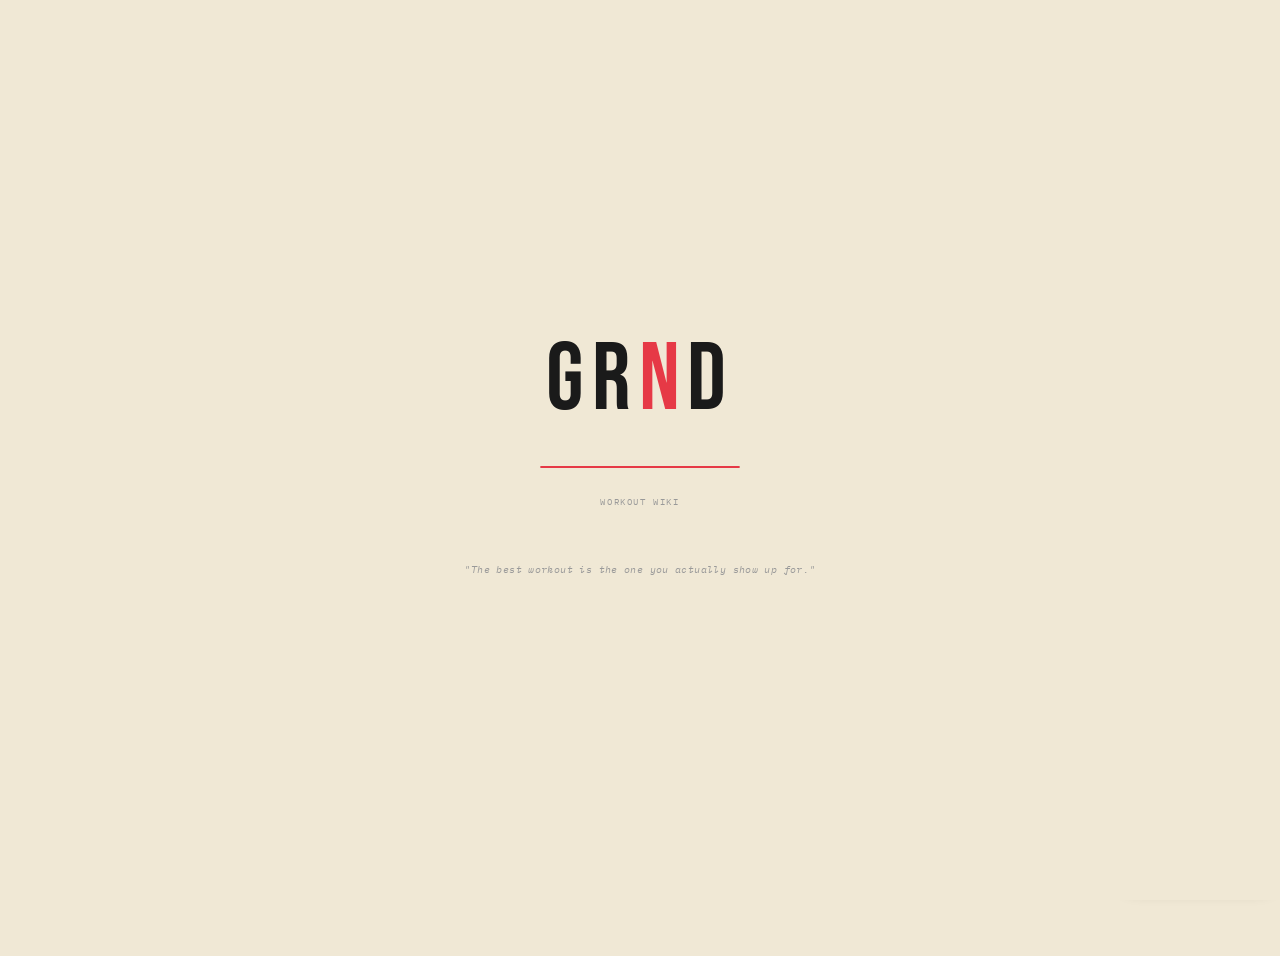
==== commit 909f99d0: "Add files via upload" ====
--- a/index.html
+++ b/index.html
@@ -144,23 +144,19 @@
     var BUILTIN_QUOTES = [
       '"The only bad workout is the one that didn\'t happen."',
       '"Push yourself because no one else is going to do it for you."',
-      '"The pain you feel today will be the strength you feel tomorrow."',
       '"Don\'t stop when you\'re tired. Stop when you\'re done."',
       '"Your body can stand almost anything. It\'s your mind you have to convince."',
       '"Every rep, every set, every day — it all adds up."',
-      '"Be stronger than your strongest excuse."',
-      '"Fall seven times, stand up eight."',
-      '"Victory belongs to the most persevering."',
-      '"Impossible is a word found only in the dictionary of fools."',
-      '"Strength lies not in defence but in attack."',
-      '"A moment lived without fear makes a man immortal."',
-      '"You cannot make a revolution with silk gloves."',
-      '"If the world hates you, just remember, it hated me first."',
-      '"I can do all things through Christ who strengthens me."',
-      '"Be strong and courageous. Do not be afraid; do not be discouraged."',
-      '"Those who hope in the Lord will renew their strength — they will soar on wings like eagles."',
-      '"The Lord is my strength and my shield."',
-      '"Do you not know that your body is a temple? Honor God with it."'
+      '"Discipline is choosing between what you want now and what you want most."',
+      '"Small steps, done daily, build the biggest results."',
+      '"You don\'t have to be extreme, just consistent."',
+      '"Progress is progress, no matter how slow."',
+      '"The best workout is the one you actually show up for."',
+      '"Rest when you need to, not when you want to."',
+      '"Every expert was once a beginner."',
+      '"Motivation gets you started. Habit keeps you going."',
+      '"Your only competition is who you were yesterday."',
+      '"Strong doesn\'t happen overnight — it happens every day."'
     ];
     try{
       var img = localStorage.getItem('grnd_custom_loader');
@@ -801,7 +797,7 @@
             <li>Add any exercise to any day, then set your own sets, reps and rest.</li>
             <li>Drag (<strong>⠿</strong>) to reorder moves within a day.</li>
             <li>Save it with a name — it lives alongside the built-in programs and you can edit it anytime.</li>
-            <li>Set a reminder with <strong>⏰ Alarm for ur program</strong> so you don't skip a session.</li>
+            <li>Set a reminder with <strong>⏰ Alarm for your program</strong> so you don't skip a session.</li>
           </ul>
         </div>
       </details>
@@ -1965,7 +1961,7 @@
       <h1 style="font-size:clamp(2.2rem,8vw,4rem)">PROGRAMS</h1>
       <p>Structured week-by-week plans for specific skill goals.</p>
       <div style="margin-top:12px">
-        <button class="view-toggle-btn" type="button" onclick="GRNDAlarm.open()">⏰ Alarm for ur program</button>
+        <button class="view-toggle-btn" type="button" onclick="GRNDAlarm.open()">⏰ Alarm for your program</button>
       </div>
     </div>
     <div class="search-bar" style="padding:10px 14px;border-bottom:1px solid var(--border)">
@@ -2007,7 +2003,7 @@
     </div>
     <div class="lib-hero">
       <div style="display:flex;align-items:center;justify-content:space-between;flex-wrap:wrap;gap:10px;margin-bottom:6px">
-        <h2 style="margin:0">PROGRESSION TREE</h2>
+        <h2 style="margin:0" id="progTreeTitle">PROGRESSION TREE</h2>
         <div class="tree-mode-switcher" id="treeModeSwitch">
           <button class="tree-mode-btn" data-mode="bodyweight" onclick="setTreeMode('bodyweight')">BODYWEIGHT</button>
           <button class="tree-mode-btn" data-mode="cardio"     onclick="setTreeMode('cardio')">CARDIO</button>
@@ -2330,12 +2326,14 @@
       <button class="filter-chip" data-filter="core">CORE</button>
       <button class="filter-chip" data-filter="legs">LEGS</button>
     </div>
+    <button class="view-toggle-btn" id="weighted-viewToggle" onclick="toggleExView()" title="Switch view">⊞ GRID</button>
     </div>
     <div class="sticky-header" id="weighted-sticky"></div>
     <div class="scroll-hint">← scroll table horizontally →</div>
     <div class="table-wrap" id="weighted-scroll"><table><tbody id="weighted-body"></tbody>
       </table>
     </div>
+    <div class="ex-card-grid" id="weighted-cards"></div>
     <div class="empty-state" id="weighted-empty" style="display:none"><span class="empty-icon">🔍</span>No exercises match your search.</div>
   </div>
 
@@ -2621,6 +2619,13 @@
     <div class="achv-info-cluster"></div>
     <div class="achv-info-desc"></div>
     <div class="achv-info-progress"></div>
+    <!-- Style-picker nodes (Celebrations cluster) show 3 independent category
+         toggles here instead of the single ACTIVATE button below. -->
+    <div class="achv-info-style-toggles" id="achv-info-style-toggles" style="display:none;gap:8px;margin-top:6px;">
+      <button class="menu-action-btn achv-info-style-toggle-btn" data-cat="basic" onclick="_toggleAchvStyleCat('basic')" style="flex:1">BASIC</button>
+      <button class="menu-action-btn achv-info-style-toggle-btn" data-cat="hof" onclick="_toggleAchvStyleCat('hof')" style="flex:1">HOF</button>
+      <button class="menu-action-btn achv-info-style-toggle-btn" data-cat="pantheon" id="achv-info-style-toggle-pantheon" onclick="_toggleAchvStyleCat('pantheon')" style="flex:1">PANTHEON</button>
+    </div>
     <button class="achv-info-btn"></button>
     <button class="achv-info-reset" style="display:none">Reset to default</button>
   </div>
@@ -4136,6 +4141,20 @@
               <div class="menu-setting-desc">Floating depth &amp; glow — visionOS-inspired</div>
             </div>
             <button class="menu-action-btn" id="uiStyle_spatial_Btn" onclick="event.stopPropagation();setUITheme('spatial')" aria-label="Activate Spatial">ACTIVATE</button>
+          </div>
+          <div class="menu-setting-row" onclick="setUITheme('brutal')">
+            <div class="menu-setting-info">
+              <div class="menu-setting-name">NEUBRUTALISM</div>
+              <div class="menu-setting-desc">Raw blocks, thick ink, hard shadows</div>
+            </div>
+            <button class="menu-action-btn" id="uiStyle_brutal_Btn" onclick="event.stopPropagation();setUITheme('brutal')" aria-label="Activate Neubrutalism">ACTIVATE</button>
+          </div>
+          <div class="menu-setting-row" onclick="setUITheme('arcade')">
+            <div class="menu-setting-info">
+              <div class="menu-setting-name">ARCADE</div>
+              <div class="menu-setting-desc">8-bit cabinet — pixel frames &amp; scanlines</div>
+            </div>
+            <button class="menu-action-btn" id="uiStyle_arcade_Btn" onclick="event.stopPropagation();setUITheme('arcade')" aria-label="Activate Arcade">ACTIVATE</button>
           </div>
         </div>
       </div>
@@ -4762,6 +4781,7 @@
 
 <script src="data/nutrition-ui.js"></script>
 <script src="assets/animations.js"></script>
+<script src="assets/unlock-animations.js"></script>
 <script src="config/system.js"></script>
 <script src="config/achievements.js"></script>
 <script src="config/achievements-map.js"></script>
--- a/assets/main.css
+++ b/assets/main.css
@@ -3825,6 +3825,71 @@
 .nutr-mob-detail { display: none; }
 .nutr-mob-wrap.open .nutr-mob-detail { display: block; }
 
+/* ── EXERCISE CARD GRID (workout libraries) ───────────────────────
+   Same collapsed/expanded card pattern as the nutrition grid above,
+   but toggled by an explicit GRID/LIST button (id="{prefix}-viewToggle")
+   instead of a pure viewport breakpoint — defaults to grid under 768px
+   and list (table) above it; the user's last choice then applies
+   everywhere via a single stored preference. Reuses .muscles / .mtag /
+   .diff-wrap / .diff-bar / .diff-fill / .diff-num / .hof-badge /
+   .inj-warn-badge from main.css so cards match the table exactly. ── */
+.ex-card-grid {
+  display: none;
+  grid-template-columns: 1fr 1fr;
+  gap: 10px;
+  padding: 12px 14px;
+}
+.view.ex-grid-mode .table-wrap    { display: none; }
+.view.ex-grid-mode .scroll-hint   { display: none; }
+.view.ex-grid-mode .sticky-header { display: none; }
+.view.ex-grid-mode .ex-card-grid  { display: grid; }
+
+.ex-mob-wrap {
+  grid-column: 1 / -1;
+  display: contents;
+}
+.ex-mob-wrap.open {
+  display: block;
+  border: 1px solid var(--accent);
+  border-radius: 10px;
+  overflow: hidden;
+}
+.ex-mob-wrap.open .ex-mob-card {
+  border: none;
+  border-radius: 0;
+  border-bottom: 1px solid var(--border);
+}
+.ex-mob-card {
+  background: var(--bg2);
+  border: 1px solid var(--border);
+  border-radius: 10px;
+  padding: 12px 10px 10px;
+  cursor: pointer;
+  display: flex;
+  flex-direction: column;
+  gap: 6px;
+  transition: background var(--trans), border-color var(--trans);
+  -webkit-tap-highlight-color: transparent;
+}
+.ex-mob-card:active { background: var(--bg3); border-color: var(--border2); }
+.ex-mob-card-top {
+  display: flex;
+  align-items: flex-start;
+  justify-content: space-between;
+  gap: 6px;
+}
+.ex-mob-card-top .risk-dot { margin-top: 3px; }
+.ex-mob-card-name {
+  font-family: var(--sans);
+  font-size: 0.8rem;
+  font-weight: 600;
+  color: var(--text);
+  line-height: 1.3;
+}
+.ex-mob-card-name .ex-alt { display: block; font-weight: 400; color: var(--text3); font-size: 0.6rem; margin-top: 2px; }
+.ex-mob-detail { display: none; padding: 10px; }
+.ex-mob-wrap.open .ex-mob-detail { display: block; }
+
 /* ══ SIDE QUEST INFRASTRUCTURE ═══════════════════════════════
    .prog-item-wrap  wraps one prog-item + its SQ tab + SQ panel.
    Replaces the bare <button> in .prog-group-list.
--- a/assets/themes.css
+++ b/assets/themes.css
@@ -956,15 +956,37 @@
     rgba(255,196,140,0.20) 58%,
     rgba(255,150,110,0.10) 100%);
 }
-/* Dusk — the whole scene catches fire, purple creeping in above. */
+/* Dusk — the whole scene catches fire, purple creeping in above, and
+   progressively darkens (+ stars fade in) as --sun-op falls toward its
+   night floor, instead of holding a flat ~30%-opacity wash for the
+   entire ~2h dusk window while the sun visually already sits at the
+   horizon. calc(1 - var(--sun-op,1)) is 0 at dusk's start (sun still
+   bright, unchanged fire-only look) and ramps toward night's own
+   values by dusk's end, so the handoff into night is a continuation
+   instead of a sudden cut. */
 html[data-sun-phase="dusk"]:is([data-theme="summer"],[data-theme="spring"],[data-theme="autumn"]) #season-daylight {
   opacity: 1;
-  background: linear-gradient(180deg,
-    rgba(76,48,120,0.30) 0%,
-    rgba(148,70,110,0.22) 28%,
-    rgba(255,116,60,0.24) 55%,
-    rgba(210,90,70,0.20) 75%,
-    rgba(90,50,80,0.24) 100%);
+  background:
+    radial-gradient(1.6px 1.6px at 13% 7%,  rgba(255,255,255, calc(0.9  * (1 - var(--sun-op,1)))) 0 50%, transparent 51%),
+    radial-gradient(1.2px 1.2px at 29% 15%, rgba(225,238,255, calc(0.75 * (1 - var(--sun-op,1)))) 0 50%, transparent 51%),
+    radial-gradient(1.8px 1.8px at 44% 5%,  rgba(255,255,255, calc(0.85 * (1 - var(--sun-op,1)))) 0 50%, transparent 51%),
+    radial-gradient(1.2px 1.2px at 58% 12%, rgba(225,238,255, calc(0.7  * (1 - var(--sun-op,1)))) 0 50%, transparent 51%),
+    radial-gradient(1.6px 1.6px at 72% 8%,  rgba(255,255,255, calc(0.85 * (1 - var(--sun-op,1)))) 0 50%, transparent 51%),
+    radial-gradient(1.2px 1.2px at 86% 16%, rgba(230,240,255, calc(0.75 * (1 - var(--sun-op,1)))) 0 50%, transparent 51%),
+    radial-gradient(1.4px 1.4px at 51% 22%, rgba(240,246,255, calc(0.6  * (1 - var(--sun-op,1)))) 0 50%, transparent 51%),
+    radial-gradient(1.2px 1.2px at 20% 27%, rgba(230,240,255, calc(0.5  * (1 - var(--sun-op,1)))) 0 50%, transparent 51%),
+    radial-gradient(1.3px 1.3px at 92% 30%, rgba(240,246,255, calc(0.55 * (1 - var(--sun-op,1)))) 0 50%, transparent 51%),
+    linear-gradient(180deg,
+      rgba(3,7,22,   calc(0.86 * (1 - var(--sun-op,1)))) 0%,
+      rgba(5,10,26,  calc(0.76 * (1 - var(--sun-op,1)))) 45%,
+      rgba(7,13,30,  calc(0.66 * (1 - var(--sun-op,1)))) 75%,
+      rgba(9,15,32,  calc(0.60 * (1 - var(--sun-op,1)))) 100%),
+    linear-gradient(180deg,
+      rgba(76,48,120,0.30) 0%,
+      rgba(148,70,110,0.22) 28%,
+      rgba(255,116,60,0.24) 55%,
+      rgba(210,90,70,0.20) 75%,
+      rgba(90,50,80,0.24) 100%);
 }
 /* Night — deep blue darkness with real stars overhead. Content
    cards sit above this layer, so text stays readable. */
@@ -1026,11 +1048,24 @@
 }
 html[data-sun-phase="night"][data-theme="autumn"] .menu-panel { background: rgba(30,24,12,0.9); }
 
-/* Winter nights are its natural state — a much lighter touch. */
+/* Winter nights are its natural state — a much lighter touch (it's
+   already dark by day) — but it was missing the same stars summer/
+   spring/autumn already get at night. Same star dots, layered under
+   winter's own lighter dark wash. */
 html[data-sun-phase="night"][data-theme="winter"] #season-daylight {
   opacity: 1;
-  background: linear-gradient(180deg,
-    rgba(1,3,10,0.42) 0%, rgba(2,5,14,0.30) 60%, rgba(3,7,16,0.22) 100%);
+  background:
+    radial-gradient(1.6px 1.6px at 13% 7%,  rgba(255,255,255,0.9) 0 50%, transparent 51%),
+    radial-gradient(1.2px 1.2px at 29% 15%, rgba(225,238,255,0.75) 0 50%, transparent 51%),
+    radial-gradient(1.8px 1.8px at 44% 5%,  rgba(255,255,255,0.85) 0 50%, transparent 51%),
+    radial-gradient(1.2px 1.2px at 58% 12%, rgba(225,238,255,0.7) 0 50%, transparent 51%),
+    radial-gradient(1.6px 1.6px at 72% 8%,  rgba(255,255,255,0.85) 0 50%, transparent 51%),
+    radial-gradient(1.2px 1.2px at 86% 16%, rgba(230,240,255,0.75) 0 50%, transparent 51%),
+    radial-gradient(1.4px 1.4px at 51% 22%, rgba(240,246,255,0.6) 0 50%, transparent 51%),
+    radial-gradient(1.2px 1.2px at 20% 27%, rgba(230,240,255,0.5) 0 50%, transparent 51%),
+    radial-gradient(1.3px 1.3px at 92% 30%, rgba(240,246,255,0.55) 0 50%, transparent 51%),
+    linear-gradient(180deg,
+      rgba(1,3,10,0.42) 0%, rgba(2,5,14,0.30) 60%, rgba(3,7,16,0.22) 100%);
 }
 /* Winter day: kept DARK (no washed-out grey overlay across the whole
    UI) — the only light is a dim, heatless yellow-blue glow around the
@@ -2218,13 +2253,13 @@
    NOT set here (token redefinition handles it) — only the material:
    radius, shadow and (high-power) backdrop blur.
 ═══════════════════════════════════════════════════════════════════════ */
-:is([data-ui-theme="neo"],[data-ui-theme="skeu"],[data-ui-theme="glassmorph"],[data-ui-theme="clay"],[data-ui-theme="spatial"])
+:is([data-ui-theme="neo"],[data-ui-theme="skeu"],[data-ui-theme="glassmorph"],[data-ui-theme="clay"],[data-ui-theme="spatial"],[data-ui-theme="brutal"],[data-ui-theme="arcade"])
   :is(.prog-card,.cat-card,.nutrition-card,.pgd-tip-block,.pgd-ex-card,.detail-block,.prog-group,
       .prog-picker-card,.custom-program-preview,.jb-panel,.jb-tendon-card,.muscle-modal,.menu-panel,
       .legal-panel,.devlog-panel,.wip-card,.modal-anatomy,#treeFilterPanel,.filter-dropdown,
       .workout-preview-list,.metrics-overlay-sheet,.apd-refresh-sheet,.apd-picker-sheet,.prog-picker-sheet,
       .search-input,.preview-search-input,.legal-panel,.notification-body),
-:is([data-ui-theme="neo"],[data-ui-theme="skeu"],[data-ui-theme="glassmorph"],[data-ui-theme="clay"],[data-ui-theme="spatial"])
+:is([data-ui-theme="neo"],[data-ui-theme="skeu"],[data-ui-theme="glassmorph"],[data-ui-theme="clay"],[data-ui-theme="spatial"],[data-ui-theme="brutal"],[data-ui-theme="arcade"])
   :is(#libraryListWrap,#gymLibraryListWrap,#cardioLibraryListWrap,#homeCategoryWrap,#nutritionLibraryListWrap,#recoverHubList).card-mode .lib-item {
   border-radius: var(--ui-radius, 14px) !important;
   box-shadow: var(--ui-shadow) !important;
@@ -2232,36 +2267,36 @@
   -webkit-backdrop-filter: var(--ui-blur, none);
   transition: background var(--trans), box-shadow var(--trans), transform var(--trans), border-color var(--trans) !important;
 }
-:is([data-ui-theme="neo"],[data-ui-theme="skeu"],[data-ui-theme="glassmorph"],[data-ui-theme="clay"],[data-ui-theme="spatial"])
+:is([data-ui-theme="neo"],[data-ui-theme="skeu"],[data-ui-theme="glassmorph"],[data-ui-theme="clay"],[data-ui-theme="spatial"],[data-ui-theme="brutal"],[data-ui-theme="arcade"])
   :is(.prog-card,.cat-card,.prog-picker-card):hover {
   box-shadow: var(--ui-shadow-hover, var(--ui-shadow)) !important;
 }
 
 /* Header · bottom-nav · hero strips · mode switchers — chrome surfaces */
-:is([data-ui-theme="neo"],[data-ui-theme="skeu"],[data-ui-theme="glassmorph"],[data-ui-theme="clay"],[data-ui-theme="spatial"]) :is(header,.bottom-nav) {
+:is([data-ui-theme="neo"],[data-ui-theme="skeu"],[data-ui-theme="glassmorph"],[data-ui-theme="clay"],[data-ui-theme="spatial"],[data-ui-theme="brutal"],[data-ui-theme="arcade"]) :is(header,.bottom-nav) {
   background: var(--ui-nav, var(--bg2)) !important;
   border-color: var(--border) !important;
   box-shadow: var(--ui-shadow-nav, none);
   backdrop-filter: var(--ui-blur, none);
   -webkit-backdrop-filter: var(--ui-blur, none);
 }
-:is([data-ui-theme="neo"],[data-ui-theme="skeu"],[data-ui-theme="glassmorph"],[data-ui-theme="clay"],[data-ui-theme="spatial"]) :is(.sub-hero,.lib-hero) {
+:is([data-ui-theme="neo"],[data-ui-theme="skeu"],[data-ui-theme="glassmorph"],[data-ui-theme="clay"],[data-ui-theme="spatial"],[data-ui-theme="brutal"],[data-ui-theme="arcade"]) :is(.sub-hero,.lib-hero) {
   backdrop-filter: var(--ui-blur, none);
   -webkit-backdrop-filter: var(--ui-blur, none);
 }
-:is([data-ui-theme="neo"],[data-ui-theme="skeu"],[data-ui-theme="glassmorph"],[data-ui-theme="clay"],[data-ui-theme="spatial"]) :is(.theme-pill,.tree-mode-switcher) {
+:is([data-ui-theme="neo"],[data-ui-theme="skeu"],[data-ui-theme="glassmorph"],[data-ui-theme="clay"],[data-ui-theme="spatial"],[data-ui-theme="brutal"],[data-ui-theme="arcade"]) :is(.theme-pill,.tree-mode-switcher) {
   box-shadow: var(--ui-shadow-sm, none) !important;
 }
 /* Active pills keep the THEME's accent colour — a UI style only changes
    their material (shadow/sheen below), never the colour. This guarantees
    readable text and keeps colour ownership with the colour theme. */
-:is([data-ui-theme="neo"],[data-ui-theme="skeu"],[data-ui-theme="glassmorph"],[data-ui-theme="clay"],[data-ui-theme="spatial"]) :is(.theme-pill-opt.active,.tree-mode-btn.active) {
+:is([data-ui-theme="neo"],[data-ui-theme="skeu"],[data-ui-theme="glassmorph"],[data-ui-theme="clay"],[data-ui-theme="spatial"],[data-ui-theme="brutal"],[data-ui-theme="arcade"]) :is(.theme-pill-opt.active,.tree-mode-btn.active) {
   background: var(--accent) !important;
   color: #fff !important;
 }
 
 /* Primary buttons pick up the style's accent material */
-:is([data-ui-theme="neo"],[data-ui-theme="skeu"],[data-ui-theme="glassmorph"],[data-ui-theme="clay"],[data-ui-theme="spatial"]) .menu-action-btn-primary {
+:is([data-ui-theme="neo"],[data-ui-theme="skeu"],[data-ui-theme="glassmorph"],[data-ui-theme="clay"],[data-ui-theme="spatial"],[data-ui-theme="brutal"],[data-ui-theme="arcade"]) .menu-action-btn-primary {
   box-shadow: var(--ui-btn-shadow, none) !important;
 }
 
@@ -2564,7 +2599,7 @@
 
 /* Progression-tree nodes pick up each style's surface so the tree itself
    visibly transforms (background comes from the redefined tokens). */
-:is([data-ui-theme="neo"],[data-ui-theme="skeu"],[data-ui-theme="glassmorph"],[data-ui-theme="clay"],[data-ui-theme="spatial"]) .prog-item {
+:is([data-ui-theme="neo"],[data-ui-theme="skeu"],[data-ui-theme="glassmorph"],[data-ui-theme="clay"],[data-ui-theme="spatial"],[data-ui-theme="brutal"],[data-ui-theme="arcade"]) .prog-item {
   background: var(--bg2) !important;
   border-radius: var(--ui-node-radius, 12px) !important;
   box-shadow: var(--ui-shadow-sm) !important;
@@ -2573,7 +2608,7 @@
   margin: 3px 0 !important;
   transition: transform var(--trans), box-shadow var(--trans) !important;
 }
-:is([data-ui-theme="neo"],[data-ui-theme="skeu"],[data-ui-theme="glassmorph"],[data-ui-theme="clay"],[data-ui-theme="spatial"]) .prog-item:hover {
+:is([data-ui-theme="neo"],[data-ui-theme="skeu"],[data-ui-theme="glassmorph"],[data-ui-theme="clay"],[data-ui-theme="spatial"],[data-ui-theme="brutal"],[data-ui-theme="arcade"]) .prog-item:hover {
   box-shadow: var(--ui-shadow-hover, var(--ui-shadow-sm)) !important;
 }
 
@@ -2791,7 +2826,7 @@
 [data-ui-theme="clay"] { --mono: ui-rounded, "SF Pro Rounded", "Nunito", system-ui, sans-serif; }
 
 /* (a) var(--bg) neutral surfaces → adopt the style surface + material */
-:is([data-ui-theme="neo"],[data-ui-theme="skeu"],[data-ui-theme="glassmorph"],[data-ui-theme="clay"],[data-ui-theme="spatial"])
+:is([data-ui-theme="neo"],[data-ui-theme="skeu"],[data-ui-theme="glassmorph"],[data-ui-theme="clay"],[data-ui-theme="spatial"],[data-ui-theme="brutal"],[data-ui-theme="arcade"])
   :is(.contact-link-row,.prof-skill-opt,.prof-level-block,.prog-board,.metrics-confirm-box,
       .apd-preview-modal,.apd-preview-ft,.iff-demo,.iff-jrn-screen,.iff-jrn-ex-stat,.iff-jrn-macro,
       .pgd-exercise-row,.metrics-segtab-btn.active,.modal-anatomy,.yt-placeholder) {
@@ -2803,7 +2838,7 @@
 }
 
 /* (b) token-coloured surfaces that just need the material */
-:is([data-ui-theme="neo"],[data-ui-theme="skeu"],[data-ui-theme="glassmorph"],[data-ui-theme="clay"],[data-ui-theme="spatial"])
+:is([data-ui-theme="neo"],[data-ui-theme="skeu"],[data-ui-theme="glassmorph"],[data-ui-theme="clay"],[data-ui-theme="spatial"],[data-ui-theme="brutal"],[data-ui-theme="arcade"])
   :is(.rcv-card,.rcv-tbl-wrap,.rcv-note,.jb-panel,.prog-legend,.devlog-panel,.legal-panel,.wip-card,.notification-body,.menu-panel-hdr) {
   border-radius: var(--ui-node-radius, 12px) !important;
   box-shadow: var(--ui-shadow-sm) !important;
@@ -2812,7 +2847,7 @@
 
 /* Inputs → tinted/frosted fields (glassmorph & spatial keep their own
    white/translucent field rules from the MAX layer, so exclude them) */
-:is([data-ui-theme="neo"],[data-ui-theme="skeu"],[data-ui-theme="clay"])
+:is([data-ui-theme="neo"],[data-ui-theme="skeu"],[data-ui-theme="clay"],[data-ui-theme="brutal"],[data-ui-theme="arcade"])
   :is(.prof-field-input,.feedback-textarea,.exercise-input-field,.search-input,.preview-search-input) {
   background: var(--bg2) !important;
   border-color: var(--border2) !important;
@@ -2828,7 +2863,7 @@
 }
 /* END COVERAGE LAYER ───────────────────────────────────────────────────── */
 /* UI STYLE CORRECTION LAYER */
-:is([data-ui-theme="glass"],[data-ui-theme="neo"],[data-ui-theme="skeu"],[data-ui-theme="glassmorph"],[data-ui-theme="clay"],[data-ui-theme="spatial"]) .metrics-confirm-box {
+:is([data-ui-theme="glass"],[data-ui-theme="neo"],[data-ui-theme="skeu"],[data-ui-theme="glassmorph"],[data-ui-theme="clay"],[data-ui-theme="spatial"],[data-ui-theme="brutal"],[data-ui-theme="arcade"],[data-ui-theme="brutal"],[data-ui-theme="arcade"]) .metrics-confirm-box {
   background: var(--bg2) !important;
   border-color: var(--border2) !important;
   color: var(--text) !important;
@@ -2837,7 +2872,7 @@
   backdrop-filter: var(--ui-blur, none);
   -webkit-backdrop-filter: var(--ui-blur, none);
 }
-:is([data-ui-theme="glass"],[data-ui-theme="neo"],[data-ui-theme="skeu"],[data-ui-theme="glassmorph"],[data-ui-theme="clay"],[data-ui-theme="spatial"]) :is(.metrics-confirm-cancel,.metrics-confirm-ok) {
+:is([data-ui-theme="glass"],[data-ui-theme="neo"],[data-ui-theme="skeu"],[data-ui-theme="glassmorph"],[data-ui-theme="clay"],[data-ui-theme="spatial"],[data-ui-theme="brutal"],[data-ui-theme="arcade"],[data-ui-theme="brutal"],[data-ui-theme="arcade"]) :is(.metrics-confirm-cancel,.metrics-confirm-ok) {
   border-radius: var(--ui-control-radius, 9px) !important;
   box-shadow: var(--ui-shadow-sm, none) !important;
 }
@@ -3075,3 +3110,203 @@
   [data-ui-power="high"][data-ui-theme="spatial"] .ui-fx-2 { animation: none !important; }
 }
 /* END UI STYLE REFINEMENT v2 ─────────────────────────────────────────── */
+
+/* ══════════════════════════════════════════════════════════════════════
+   SCROLL PERFORMANCE — pause continuously-running theme/UI-style
+   animations while the page is actively scrolling (html.is-scrolling,
+   toggled from animations.js). These are slow ambient loops (background
+   sheen/drift, card shimmer) — freezing them for the ~150ms of a scroll
+   burst is imperceptible, but it stops the browser from having to
+   recompute filter:blur()/backdrop-filter every frame on top of the
+   scroll's own repaint work, which is what caused the freeze/jank.
+   Purely a performance fix — no colour, layout, or look changes.
+═══════════════════════════════════════════════════════════════════════ */
+html.is-scrolling body::before,
+html.is-scrolling body::after,
+html.is-scrolling[data-ui-theme="glass"] .prog-card::after {
+  animation-play-state: paused !important;
+}
+
+
+/* ══════════════════════════════════════════════════════════════════════
+   UI STYLE EXPANSION — ⑥ NEUBRUTALISM & ⑦ ARCADE
+   Two new whole-app skins riding the existing engine: they only define
+   the token contract (--ui-radius/--ui-shadow/…) plus their signature
+   treatment; the shared engine rules (signature set, chrome, coverage
+   layers) already include them in their selector lists.
+   FORM ONLY — every "ink" derives from var(--text)/var(--accent), so any
+   colour theme (dark or light) keeps ownership of all colours.
+   PERFORMANCE — both are cheaper than the soft styles: hard 0-blur
+   shadows, no backdrop-filter, no ambient loops on lite. High power adds
+   interaction spring/steps + small ambient touches only.
+═══════════════════════════════════════════════════════════════════════ */
+
+/* ════════════════════════════════════════════════════════════════════
+   ⑥ NEUBRUTALISM — raw blocks, thick ink borders, hard offset shadows.
+   The shadow never blurs; hover lifts the card OFF its shadow.
+═══════════════════════════════════════════════════════════════════════ */
+[data-ui-theme="brutal"] {
+  --ui-ink: color-mix(in srgb, var(--text) 90%, transparent);
+  --border:  var(--ui-ink);
+  --border2: var(--ui-ink);
+  --ui-nav: var(--bg2);
+  --ui-radius: 4px;
+  --ui-node-radius: 4px;
+  --ui-control-radius: 4px;
+  --ui-blur: none;
+  --ui-shadow:       6px 6px 0 0 var(--ui-ink);
+  --ui-shadow-hover: 9px 9px 0 0 var(--ui-ink);
+  --ui-shadow-sm:    3px 3px 0 0 var(--ui-ink);
+  --ui-shadow-nav:   0 0 0 2px var(--ui-ink);
+  --ui-btn-shadow:   4px 4px 0 0 var(--ui-ink);
+}
+/* Thick ink frame on every hero surface — the defining brutal edge */
+[data-ui-theme="brutal"] :is(.prog-card,.cat-card,.nutrition-card,.detail-block,.prog-group,.menu-panel,
+    .muscle-modal,.wip-card,.pgd-tip-block,.metrics-overlay-sheet,.apd-refresh-sheet,.metrics-confirm-box,
+    .prog-item,.rcv-card,.rcv-tbl-wrap,.notification-body) {
+  border: 2px solid var(--ui-ink) !important;
+}
+/* Heavy, unapologetic type — no glow, no engraving, just weight */
+[data-ui-theme="brutal"] :is(.lib-hero h2,.sub-hero h2,.db-section-title,.modal-name,.tree-fp-title) {
+  font-weight: 800 !important;
+  text-shadow: none !important;
+  letter-spacing: 0.01em !important;
+}
+/* Controls & chips become square ink-framed stickers */
+[data-ui-theme="brutal"] :is(.menu-action-btn,.view-toggle-btn,.prog-filter-menu-btn,.header-menu-btn,
+    .back-tree-btn,.lib-icon,.modal-close,.jb-close,.search-input,.preview-search-input,.prof-field-input,
+    .metrics-confirm-cancel,.metrics-confirm-ok) {
+  border: 2px solid var(--ui-ink) !important;
+  border-radius: var(--ui-control-radius) !important;
+  box-shadow: 3px 3px 0 0 var(--ui-ink) !important;
+}
+[data-ui-theme="brutal"] :is(.filter-chip,.mtag,.prog-family-chip,.tree-fp-chip,.pgd-chip,.modal-tag,.prog-qchip,.wip-mtag) {
+  border: 2px solid var(--ui-ink) !important;
+  border-radius: var(--ui-control-radius) !important;
+  box-shadow: 2px 2px 0 0 var(--ui-ink) !important;
+}
+/* Pressing anything shoves it INTO its shadow */
+[data-ui-theme="brutal"] :is(.menu-action-btn:active,.view-toggle-btn:active,.filter-chip:active,
+    .lib-icon:active,.metrics-confirm-cancel:active,.metrics-confirm-ok:active) {
+  transform: translate(3px,3px) !important;
+  box-shadow: 0 0 0 0 var(--ui-ink) !important;
+}
+/* Active pill: theme accent (colour stays with the theme) inside an ink frame */
+[data-ui-theme="brutal"] :is(.theme-pill-opt.active,.tree-mode-btn.active) {
+  box-shadow: inset 0 0 0 2px var(--ui-ink) !important;
+}
+[data-ui-theme="brutal"] .menu-action-btn-primary {
+  background: var(--accent) !important;
+  border: 2px solid var(--ui-ink) !important;
+  color: #fff !important;
+}
+/* Progress tracks: hard-edged ink troughs */
+[data-ui-theme="brutal"] :is(.pgd-prog-track,.tier-progress-bar,.cat-progress-bar,.diff-bar,.tech-bar-wrap,.home-tree-card-progress-bar) {
+  border: 2px solid var(--ui-ink) !important;
+  border-radius: 2px !important;
+  box-shadow: none !important;
+}
+/* HIGH POWER — snap-spring interactions + the sticker-board tilt */
+[data-ui-power="high"][data-ui-theme="brutal"] :is(.prog-card,.cat-card,.prog-picker-card) {
+  transition: transform 0.12s cubic-bezier(0.2,0,0,1), box-shadow 0.12s cubic-bezier(0.2,0,0,1) !important;
+}
+[data-ui-power="high"][data-ui-theme="brutal"] :is(.prog-card,.cat-card,.prog-picker-card):hover {
+  transform: translate(-3px,-3px) !important;
+}
+[data-ui-power="high"][data-ui-theme="brutal"] :is(.prog-card,.cat-card):active {
+  transform: translate(2px,2px) !important;
+  box-shadow: var(--ui-shadow-sm) !important;
+}
+[data-ui-power="high"][data-ui-theme="brutal"] :is(.filter-chip,.mtag,.prog-family-chip,.tree-fp-chip):nth-child(odd)  { transform: rotate(-1.2deg); }
+[data-ui-power="high"][data-ui-theme="brutal"] :is(.filter-chip,.mtag,.prog-family-chip,.tree-fp-chip):nth-child(even) { transform: rotate(1.2deg); }
+[data-ui-power="high"][data-ui-theme="brutal"] :is(.filter-chip,.mtag,.prog-family-chip,.tree-fp-chip):hover { transform: rotate(0deg); }
+
+
+/* ════════════════════════════════════════════════════════════════════
+   ⑦ ARCADE — 8-bit cabinet: zero radius, pixel ring frames, mono type
+   with hard sprite shadows, CRT scanlines as pure material.
+═══════════════════════════════════════════════════════════════════════ */
+[data-ui-theme="arcade"] {
+  --ui-px:     color-mix(in srgb, var(--text) 85%, transparent);
+  --ui-px-dim: color-mix(in srgb, var(--text) 40%, transparent);
+  /* Ring shadows draw the pixel frame, so real borders step aside */
+  --border:  transparent;
+  --border2: var(--ui-px-dim);
+  --ui-nav: var(--bg2);
+  --ui-radius: 0px;
+  --ui-node-radius: 0px;
+  --ui-control-radius: 0px;
+  --ui-blur: none;
+  --ui-shadow:       0 0 0 2px var(--ui-px), 6px 6px 0 0 var(--ui-px-dim);
+  --ui-shadow-hover: 0 0 0 2px var(--ui-px), 8px 8px 0 0 var(--ui-px-dim);
+  --ui-shadow-sm:    0 0 0 2px var(--ui-px-dim);
+  --ui-shadow-nav:   0 0 0 2px var(--ui-px-dim);
+  --ui-btn-shadow:   0 0 0 2px var(--ui-px), 3px 3px 0 0 var(--ui-px-dim);
+  --sans: ui-monospace, "Cascadia Mono", Consolas, "Courier New", monospace;
+  --display: ui-monospace, "Cascadia Mono", Consolas, "Courier New", monospace;
+  --mono: ui-monospace, "Cascadia Mono", Consolas, "Courier New", monospace;
+}
+/* Sprite-text headings: hard 1-frame drop, wide tracking, all caps */
+[data-ui-theme="arcade"] :is(.lib-hero h2,.sub-hero h2,.db-section-title,.modal-name,.tree-fp-title) {
+  text-shadow: 3px 3px 0 var(--ui-px-dim) !important;
+  letter-spacing: 0.06em !important;
+  text-transform: uppercase;
+}
+/* CRT scanlines — pure black/white material laid over the token surface */
+[data-ui-theme="arcade"] :is(.prog-card,.cat-card,.nutrition-card,.detail-block,.prog-group,.menu-panel,
+    .muscle-modal,.wip-card,.pgd-tip-block,.metrics-overlay-sheet,.apd-refresh-sheet,.metrics-confirm-box) {
+  background-image: repeating-linear-gradient(0deg, rgba(0,0,0,0.07) 0 1px, transparent 1px 3px) !important;
+}
+/* Everything interactive is a square pixel button */
+[data-ui-theme="arcade"] :is(.menu-action-btn,.view-toggle-btn,.prog-filter-menu-btn,.header-menu-btn,
+    .back-tree-btn,.lib-icon,.modal-close,.jb-close,.search-input,.preview-search-input,.prof-field-input,
+    .filter-chip,.mtag,.prog-family-chip,.tree-fp-chip,.pgd-chip,.modal-tag,.prog-qchip,.wip-mtag,
+    .metrics-confirm-cancel,.metrics-confirm-ok,.theme-pill,.theme-pill-opt) {
+  border-radius: 0 !important;
+}
+[data-ui-theme="arcade"] :is(.menu-action-btn,.view-toggle-btn,.prog-filter-menu-btn,.header-menu-btn,.back-tree-btn) {
+  border: none !important;
+  box-shadow: 0 0 0 2px var(--ui-px-dim), 3px 3px 0 0 var(--ui-px-dim) !important;
+}
+/* Pixel press: one hard step down into the frame */
+[data-ui-theme="arcade"] :is(.menu-action-btn:active,.view-toggle-btn:active,.filter-chip:active,.lib-icon:active) {
+  transform: translate(3px,3px) !important;
+  box-shadow: 0 0 0 2px var(--ui-px-dim) !important;
+}
+[data-ui-theme="arcade"] .menu-action-btn-primary {
+  background: var(--accent) !important;
+  color: #fff !important;
+  box-shadow: 0 0 0 2px var(--ui-px), 3px 3px 0 0 var(--ui-px-dim) !important;
+}
+[data-ui-theme="arcade"] :is(.theme-pill-opt.active,.tree-mode-btn.active) {
+  box-shadow: inset 0 0 0 2px var(--ui-px) !important;
+}
+/* Chunky segmented progress troughs + pixelated imagery */
+[data-ui-theme="arcade"] :is(.pgd-prog-track,.tier-progress-bar,.cat-progress-bar,.diff-bar,.tech-bar-wrap,.home-tree-card-progress-bar) {
+  border-radius: 0 !important;
+  box-shadow: 0 0 0 2px var(--ui-px-dim) !important;
+}
+[data-ui-theme="arcade"] img { image-rendering: pixelated; }
+/* HIGH POWER — stepped 2-frame motion + the classic blinking active tab */
+@keyframes uiArcadeBlink { 0%,100% { opacity: 1; } 50% { opacity: 0.6; } }
+[data-ui-power="high"][data-ui-theme="arcade"] :is(.prog-card,.cat-card,.prog-picker-card) {
+  transition: transform 0.16s steps(2, end), box-shadow 0.16s steps(2, end) !important;
+}
+[data-ui-power="high"][data-ui-theme="arcade"] :is(.prog-card,.cat-card,.prog-picker-card):hover {
+  transform: translate(-2px,-2px) !important;
+}
+[data-ui-power="high"][data-ui-theme="arcade"] :is(.theme-pill-opt.active,.tree-mode-btn.active) {
+  animation: uiArcadeBlink 1.6s steps(1, end) infinite;
+}
+
+/* ── Reduced motion: keep the look, drop the movement ───────────────── */
+@media (prefers-reduced-motion: reduce) {
+  [data-ui-power="high"][data-ui-theme="brutal"] :is(.prog-card,.cat-card,.prog-picker-card):hover,
+  [data-ui-power="high"][data-ui-theme="arcade"] :is(.prog-card,.cat-card,.prog-picker-card):hover {
+    transform: none !important;
+  }
+  [data-ui-power="high"][data-ui-theme="arcade"] :is(.theme-pill-opt.active,.tree-mode-btn.active) {
+    animation: none !important;
+  }
+}
+/* END UI STYLE EXPANSION ─────────────────────────────────────────────── */
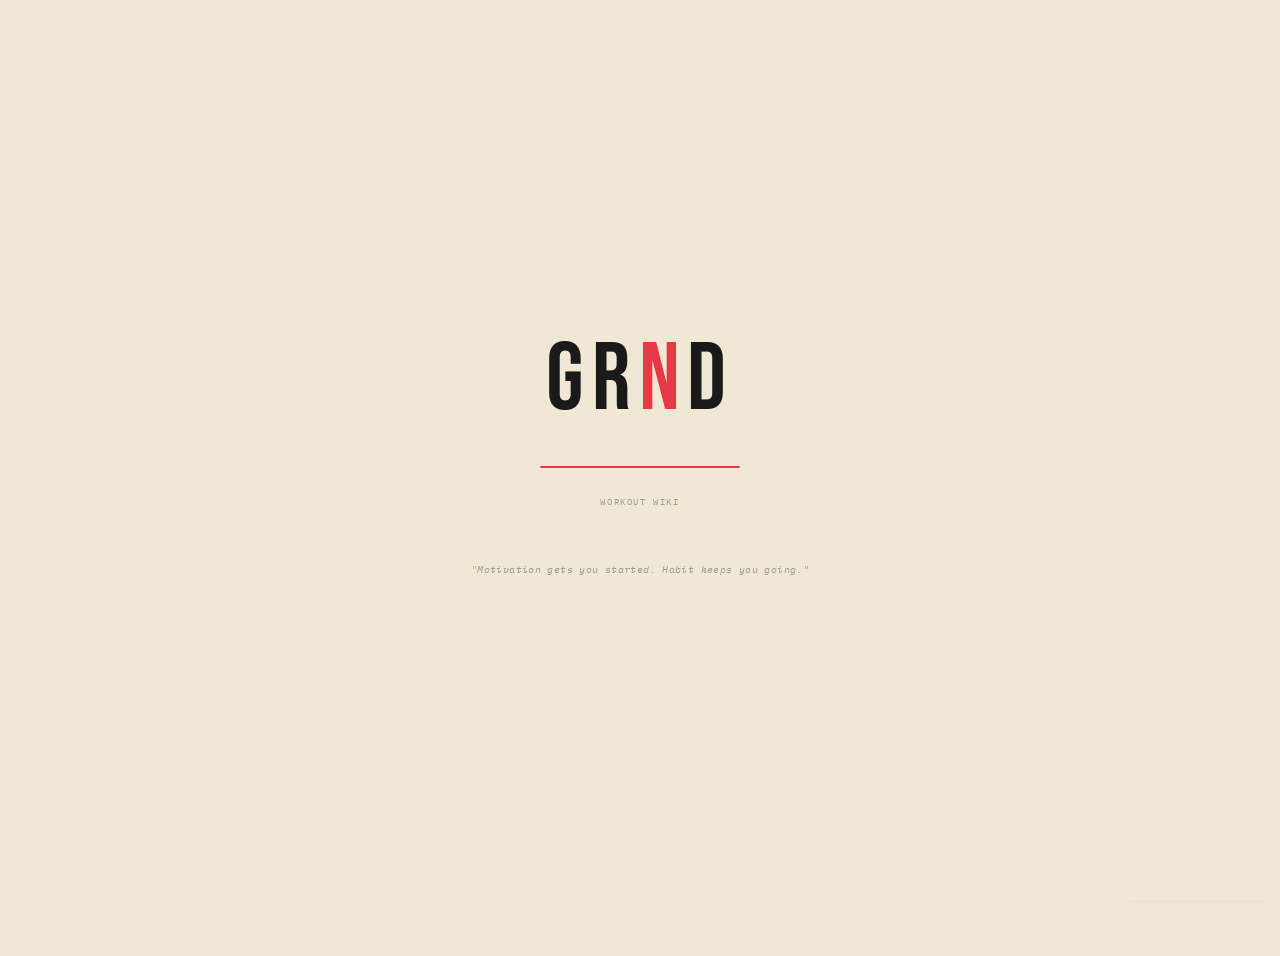
==== commit 2f19848f: "Add files via upload" ====
--- a/index.html
+++ b/index.html
@@ -1042,9 +1042,9 @@
               <span class="iff-link-name">British Journal of Sports Medicine</span>
               <span class="iff-link-desc">Injury epidemiology and load management research underpinning the 10% volume rule and overuse injury risk flags</span>
             </a>
-            <a class="iff-link" href="https://journals.lww.com/nsca-jscr/" target="_blank" rel="noopener noreferrer">
-              <span class="iff-link-name">Journal of Strength &amp; Conditioning Research</span>
-              <span class="iff-link-desc">Wrist and elbow load studies in push-up variants (Suprak et al. 2011) used for upper-body joint stress scores</span>
+            <a class="iff-link" href="https://pubmed.ncbi.nlm.nih.gov/20179649/" target="_blank" rel="noopener noreferrer">
+              <span class="iff-link-name">Suprak, Dawes &amp; Stephenson (2011) — <em>JSCR</em> 25(2):497-503</span>
+              <span class="iff-link-desc">"The Effect of Position on the Percentage of Body Mass Supported During Traditional and Modified Push-up Variants" — direct source for upper-body joint stress scores</span>
             </a>
             <a class="iff-link" href="https://www.jospt.org/" target="_blank" rel="noopener noreferrer">
               <span class="iff-link-name">Journal of Orthopaedic &amp; Sports Physical Therapy</span>
@@ -2414,6 +2414,9 @@
     </div>
     <div id="metrics-content"></div>
 
+    <!-- ── Progress photo file input (hidden) — JS in app.js "PROGRESS PHOTOS" module ── -->
+    <input type="file" id="pgPhotoInput" accept="image/*" capture="environment" style="display:none" onchange="pgHandleFileSelect(event)" />
+
     <!-- ── Add PR overlay ─────────────────────────────────────── -->
     <div class="modal-overlay" id="metricsAddOverlay" onclick="if(event.target===this)metricsCloseAdd()" style="z-index:1100" role="dialog" aria-modal="true" aria-label="Add PR exercise">
       <div class="metrics-overlay-sheet">
@@ -2665,8 +2668,8 @@
       <div class="ldb-board-list" id="ldb-board-list"></div>
       <div class="ldb-reveal" id="ldb-reveal" style="display:none">
         <p id="ldb-reveal-p1"></p>
-        <p id="ldb-reveal-p2">That's not a trick — it's any leaderboard. People skip depth, round up reps, lie about the weight. Nobody's checking, nobody can. It doesn't measure strength, it measures who's best at lying about it.</p>
-        <p id="ldb-reveal-p3">Numbers in a database don't lift, don't run, don't grow. You do. Go find competition that can actually watch you do it.</p>
+        <p id="ldb-reveal-p2">And that's not us being cruel. That's every leaderboard you've ever trusted. Depth gets skipped, reps get rounded up, weight gets exaggerated — nobody checks, nobody can. It was never measuring strength. It was measuring who lies best.</p>
+        <p id="ldb-reveal-p3">A number sitting in someone else's database doesn't lift, doesn't run, doesn't grow. You do the growing. Stop performing for a database.</p>
         <button class="ldb-refresh-btn" onclick="grndContinueToPostreveal()">CONTINUE →</button>
       </div>
     </div>
@@ -3412,6 +3415,11 @@
       <p>Estimate your daily energy needs and set a target for your training goal.</p>
     </div>
 
+    <div class="tree-mode-switcher" id="calcModeSwitch">
+      <button class="tree-mode-btn active" data-calc-mode="manual" onclick="setCalcMode('manual')">MANUAL</button>
+      <button class="tree-mode-btn" data-calc-mode="auto" onclick="setCalcMode('auto')">AUTO</button>
+    </div>
+
     <div id="calcManualPanel">
       <div class="prof-fields" style="margin-top:18px">
 
@@ -3555,6 +3563,71 @@
         </div>
       </div>
     </div>
+
+    <!-- ══ AUTO MODE — per-100g nutrition label auto-scaled by gram amount ══
+         Not adaptive TDEE. Reuses the exact ratio = mass/100 scaling math
+         the Intake Tracker uses (data/intake-tracker.js), wired up here in
+         app.js under "CALORIE CALCULATOR — AUTO MODE". -->
+    <div id="calcAutoPanel" style="display:none;margin-top:18px">
+      <div class="nutrition-card nutrition-info">
+        <span aria-hidden="true">ⓘ</span>
+        <span>Enter the nutrition label's per-100g values and how many grams you're actually having — the totals below scale automatically.</span>
+      </div>
+      <div class="prof-fields" style="margin-top:14px">
+        <div class="prof-field">
+          <label class="prof-field-label">AMOUNT (GRAMS)</label>
+          <input class="prof-field-input" id="calcAuto-mass" type="number" inputmode="decimal" min="0" step="1" placeholder="e.g. 250" autocomplete="off" oninput="calcAutoUpdate()" />
+        </div>
+        <div class="prof-field-row">
+          <div class="prof-field">
+            <label class="prof-field-label">PROTEIN / 100G</label>
+            <input class="prof-field-input" id="calcAuto-protein100" type="number" inputmode="decimal" min="0" step="0.1" placeholder="0" autocomplete="off" oninput="calcAutoUpdate()" />
+          </div>
+          <div class="prof-field">
+            <label class="prof-field-label">CARBS / 100G</label>
+            <input class="prof-field-input" id="calcAuto-carbs100" type="number" inputmode="decimal" min="0" step="0.1" placeholder="0" autocomplete="off" oninput="calcAutoUpdate()" />
+          </div>
+          <div class="prof-field">
+            <label class="prof-field-label">FAT / 100G</label>
+            <input class="prof-field-input" id="calcAuto-fat100" type="number" inputmode="decimal" min="0" step="0.1" placeholder="0" autocomplete="off" oninput="calcAutoUpdate()" />
+          </div>
+        </div>
+      </div>
+
+      <div class="prof-edit-actions" style="margin-top:18px">
+        <button class="menu-action-btn menu-action-btn-ghost" onclick="resetCalcAuto()">RESET</button>
+      </div>
+
+      <div class="nutrition-card nutrition-breakdown" style="margin-top:22px">
+        <h3>Scaled to <span id="calcAutoMassLabel">0 g</span></h3>
+        <div class="nutrition-macro-list" style="margin-top:10px">
+          <div class="nutrition-macro-row">
+            <span class="nutrition-macro-dot" style="background:#1f7fe5"></span>
+            <div class="nutrition-macro-main">
+              <div class="nutrition-macro-name">Protein</div>
+            </div>
+            <div class="nutrition-macro-value" id="calcAutoProteinVal">0<div class="nutrition-macro-kcal">g</div></div>
+          </div>
+          <div class="nutrition-macro-row">
+            <span class="nutrition-macro-dot" style="background:#ffae1f"></span>
+            <div class="nutrition-macro-main">
+              <div class="nutrition-macro-name">Carbs</div>
+            </div>
+            <div class="nutrition-macro-value" id="calcAutoCarbsVal">0<div class="nutrition-macro-kcal">g</div></div>
+          </div>
+          <div class="nutrition-macro-row">
+            <span class="nutrition-macro-dot" style="background:#48b86d"></span>
+            <div class="nutrition-macro-main">
+              <div class="nutrition-macro-name">Fat</div>
+            </div>
+            <div class="nutrition-macro-value" id="calcAutoFatVal">0<div class="nutrition-macro-kcal">g</div></div>
+          </div>
+        </div>
+        <div class="lib-stats" style="margin-top:14px">
+          <div class="lib-stat"><strong id="calcAutoKcalVal">0</strong>kcal total</div>
+        </div>
+      </div>
+    </div>
   </div>
 
   <!-- ══ INTAKE TRACKER ═══════════════════════════════════ -->
@@ -3651,6 +3724,28 @@
       <div class="nutrition-card nutrition-breakdown" id="intakeMicroCalendarCard" style="margin-top:14px"></div>
     </div>
   </div>
+
+<!-- INTAKE — REPEAT FROM YESTERDAY confirm -->
+<div class="modal-overlay" id="intakeRepeatConfirmOverlay" onclick="if(event.target===this)_intakeCancelRepeatFromYesterday()">
+  <div class="muscle-modal program-exercise-modal" id="intakeRepeatConfirmModal">
+    <div class="modal-handle"></div>
+    <div class="modal-header">
+      <div>
+        <div class="modal-label">Repeat intake</div>
+        <div class="modal-name" id="intakeRepeatConfirmTitle">Add yesterday's items?</div>
+      </div>
+      <button class="modal-close" onclick="_intakeCancelRepeatFromYesterday()">✕</button>
+    </div>
+    <div class="modal-divider"></div>
+    <div class="modal-body">
+      <div class="modal-desc" id="intakeRepeatConfirmDesc"></div>
+      <div class="exercise-action-bar">
+        <button class="preview-action-btn preview-action-cancel" onclick="_intakeCancelRepeatFromYesterday()">No</button>
+        <button class="preview-action-btn" onclick="_intakeConfirmRepeatFromYesterday()">Yes</button>
+      </div>
+    </div>
+  </div>
+</div>
 
 <nav class="bottom-nav">
   <div class="bnav-back disabled" id="bnavBack" onclick="goBack()">
--- a/assets/main.css
+++ b/assets/main.css
@@ -5079,6 +5079,7 @@
   .ldb-reveal p{margin:0 0 18px;font-family:var(--sans);font-size:0.85rem;line-height:1.8;color:rgba(255,255,255,0.78);opacity:0;animation:ldbRowIn 0.9s ease forwards}
   .ldb-reveal p:last-of-type{color:rgba(255,255,255,0.94)}
   .ldb-reveal p:nth-of-type(1){animation-delay:0.4s}
+  .ldb-reveal-punch{display:block;font-weight:800;font-size:1.15em;line-height:1.5;color:var(--accent);margin-bottom:10px;letter-spacing:0.01em}
   .ldb-reveal p:nth-of-type(2){animation-delay:1.7s}
   .ldb-reveal p:nth-of-type(3){animation-delay:3.0s}
   .ldb-reveal .ldb-refresh-btn{align-self:flex-start;margin-top:4px;border-color:rgba(255,255,255,0.3);color:rgba(255,255,255,0.85);opacity:0;animation:ldbRowIn 0.7s ease forwards;animation-delay:4.1s}
@@ -5668,6 +5669,22 @@
 .db-section-title{font-family:var(--mono);font-size:0.62rem;letter-spacing:0.14em;font-weight:700;color:var(--text);text-transform:uppercase;white-space:nowrap}
 .db-section-sub{font-family:var(--mono);font-size:0.52rem;color:var(--text3);line-height:1.4}
 
+/* ══ METRICS — PROGRESS PHOTOS ("Before vs After") ═══════════════════ */
+.pg-compare-row{display:grid;grid-template-columns:1fr 1fr;gap:10px;padding:0 14px 14px}
+.pg-slot{display:flex;flex-direction:column;gap:6px;align-items:center}
+.pg-slot-img-wrap{width:100%;aspect-ratio:3/4;border-radius:10px;background:var(--bg2);border:1px solid var(--border2);overflow:hidden;display:flex;align-items:center;justify-content:center}
+.pg-slot-img-wrap img{width:100%;height:100%;object-fit:cover;display:block}
+.pg-slot-placeholder{font-size:1.6rem;color:var(--text3);opacity:0.4}
+.pg-slot-label{font-family:var(--mono);font-size:0.56rem;letter-spacing:0.1em;color:var(--text3);text-transform:uppercase}
+.pg-slot-date{font-family:var(--mono);font-size:0.66rem;font-weight:700;color:var(--text)}
+.pg-gallery-label{font-family:var(--mono);font-size:0.56rem;letter-spacing:0.1em;color:var(--text3);text-transform:uppercase;padding:0 14px 8px}
+.pg-gallery-strip{display:flex;gap:8px;overflow-x:auto;padding:0 14px 6px;scrollbar-width:thin}
+.pg-thumb{position:relative;flex:0 0 auto;width:64px;height:64px;border-radius:8px;overflow:hidden;border:2px solid transparent;cursor:pointer;background:var(--bg2);transition:border-color var(--trans)}
+.pg-thumb img{width:100%;height:100%;object-fit:cover;display:block}
+.pg-thumb.before,.pg-thumb.after{border-color:var(--accent)}
+.pg-thumb-del{position:absolute;top:2px;right:2px;width:16px;height:16px;line-height:16px;border-radius:50%;border:none;background:rgba(0,0,0,0.6);color:#fff;font-size:0.5rem;cursor:pointer;padding:0}
+.pg-thumb-del:hover{background:var(--accent)}
+
 /* ══ METRICS — INSIGHT ROW ════════════════════════════════════════════ */
 .db-insights{display:grid;grid-template-columns:repeat(3,1fr);gap:0;border-top:1px solid var(--border)}
 .db-insight{display:flex;flex-direction:column;align-items:center;justify-content:center;gap:3px;padding:14px 8px 14px;text-align:center;border-right:1px solid var(--border)}
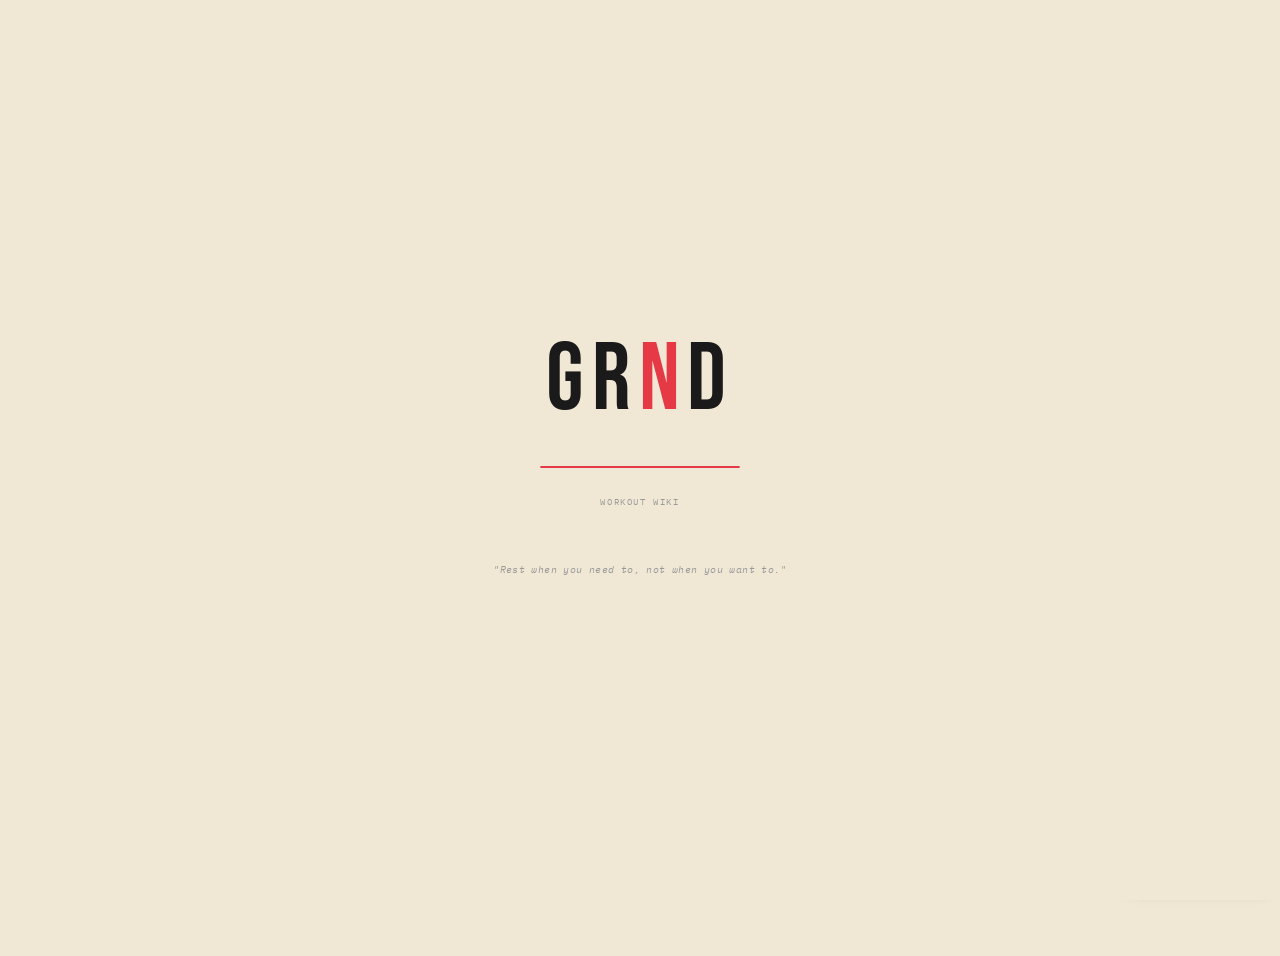
==== commit a81cdcc1: "Add files via upload" ====
--- a/index.html
+++ b/index.html
@@ -133,6 +133,9 @@
 
 <!-- ══ LOADING SCREEN ════════════════════════════════════════ -->
 <div id="grnd-loader" aria-hidden="true">
+  <div class="loader-tri loader-tri-1"></div>
+  <div class="loader-tri loader-tri-2"></div>
+  <div class="loader-tri loader-tri-3"></div>
   <div class="loader-logo">GR<em>N</em>D</div>
   <div class="loader-bar-wrap"><div class="loader-bar-fill"></div></div>
   <div class="loader-sub">Workout Wiki</div>
@@ -162,6 +165,10 @@
       var img = localStorage.getItem('grnd_custom_loader');
       var el = document.getElementById('grnd-loader');
       if(img && el){ el.classList.add('has-custom-img'); el.style.setProperty('--loader-img', "url('" + img + "')"); }
+      // Alternate intro (unlocked via config/achievements.js isLoaderAnimUnlocked; the
+      // gate is only enforced at selection time in the Preferences menu — same trust
+      // model as the custom loader image/quote right above).
+      if(el && localStorage.getItem('grnd_loader_anim_style') === 'triangles'){ el.classList.add('style-triangles'); }
       var qEl = document.getElementById('loader-quote');
       if(qEl){
         var custom = localStorage.getItem('grnd_custom_quote');
@@ -3747,12 +3754,27 @@
   </div>
 </div>
 
+<div class="gsm-overlay" id="globalSearchModalOverlay">
+  <div class="gsm-panel">
+    <div class="gsm-header">
+      <input class="gsm-input" id="globalSearchModalInput" type="text"
+             placeholder="Search every exercise — bodyweight, gym, cardio…"
+             autocomplete="off" oninput="onGlobalSearchModalInput(this.value)" />
+      <button class="gsm-close" onclick="closeGlobalSearchModal()">✕</button>
+    </div>
+    <div class="gsm-results" id="globalSearchModalResults"></div>
+  </div>
+</div>
+
 <nav class="bottom-nav">
   <div class="bnav-back disabled" id="bnavBack" onclick="goBack()">
     <span class="bnav-icon">←</span>BACK
   </div>
   <div class="bnav-home at-home" id="bnavHome" onclick="goTo('home')">
     <span class="bnav-icon">⌂</span>HOME
+  </div>
+  <div class="bnav-search" id="bnavSearch" onclick="openGlobalSearchModal()">
+    <span class="bnav-icon">⌕</span>SEARCH
   </div>
   <div class="bnav-menu" id="bnavMenu" onclick="openMenuPanel()">
     <span class="bnav-icon">☰</span>MENU
@@ -4195,61 +4217,85 @@
           <span id="uiStyleDropdownChevron" style="font-family:var(--mono);font-size:0.75rem;opacity:0.5;transition:transform 0.2s;flex-shrink:0;">▾</span>
         </div>
         <div id="uiStyleDropdown" style="display:none;">
-          <div class="menu-setting-row" onclick="setUITheme('glass')">
+          <div class="menu-setting-row cust-row" onclick="setUITheme('glass')">
             <div class="menu-setting-info">
               <div class="menu-setting-name">LIQUID GLASS</div>
               <div class="menu-setting-desc">Frosted surfaces with a liquid shimmer</div>
             </div>
-            <button class="menu-action-btn" id="uiStyle_glass_Btn" onclick="event.stopPropagation();setUITheme('glass')" aria-label="Activate Liquid Glass">ACTIVATE</button>
-          </div>
-          <div class="menu-setting-row" onclick="setUITheme('glassmorph')">
+            <div class="cust-ctrls" id="uiStyle_glass_Ctrls">
+              <button class="menu-action-btn" id="uiStyle_glass_Btn" onclick="event.stopPropagation();setUITheme('glass')" aria-label="Activate Liquid Glass">ACTIVATE</button>
+            </div>
+            <div class="cust-lock" id="uiStyle_glass_Lock" style="display:none">🔒 Reach Lvl 10 to unlock</div>
+          </div>
+          <div class="menu-setting-row cust-row" onclick="setUITheme('glassmorph')">
             <div class="menu-setting-info">
               <div class="menu-setting-name">GLASSMORPHISM</div>
               <div class="menu-setting-desc">Vivid frosted panels, coloured light bleed</div>
             </div>
-            <button class="menu-action-btn" id="uiStyle_glassmorph_Btn" onclick="event.stopPropagation();setUITheme('glassmorph')" aria-label="Activate Glassmorphism">ACTIVATE</button>
-          </div>
-          <div class="menu-setting-row" onclick="setUITheme('neo')">
+            <div class="cust-ctrls" id="uiStyle_glassmorph_Ctrls">
+              <button class="menu-action-btn" id="uiStyle_glassmorph_Btn" onclick="event.stopPropagation();setUITheme('glassmorph')" aria-label="Activate Glassmorphism">ACTIVATE</button>
+            </div>
+            <div class="cust-lock" id="uiStyle_glassmorph_Lock" style="display:none">🔒 Reach Lvl 25 to unlock</div>
+          </div>
+          <div class="menu-setting-row cust-row" onclick="setUITheme('neo')">
             <div class="menu-setting-info">
               <div class="menu-setting-name">NEOMORPHISM</div>
               <div class="menu-setting-desc">Soft extruded monochrome — pillowy &amp; calm</div>
             </div>
-            <button class="menu-action-btn" id="uiStyle_neo_Btn" onclick="event.stopPropagation();setUITheme('neo')" aria-label="Activate Neomorphism">ACTIVATE</button>
-          </div>
-          <div class="menu-setting-row" onclick="setUITheme('skeu')">
+            <div class="cust-ctrls" id="uiStyle_neo_Ctrls">
+              <button class="menu-action-btn" id="uiStyle_neo_Btn" onclick="event.stopPropagation();setUITheme('neo')" aria-label="Activate Neomorphism">ACTIVATE</button>
+            </div>
+            <div class="cust-lock" id="uiStyle_neo_Lock" style="display:none">🔒 Reach Lvl 50 to unlock</div>
+          </div>
+          <div class="menu-setting-row cust-row" onclick="setUITheme('skeu')">
             <div class="menu-setting-info">
               <div class="menu-setting-name">SKEUOMORPHISM</div>
               <div class="menu-setting-desc">Glossy, bevelled, real-world materials</div>
             </div>
-            <button class="menu-action-btn" id="uiStyle_skeu_Btn" onclick="event.stopPropagation();setUITheme('skeu')" aria-label="Activate Skeuomorphism">ACTIVATE</button>
-          </div>
-          <div class="menu-setting-row" onclick="setUITheme('clay')">
+            <div class="cust-ctrls" id="uiStyle_skeu_Ctrls">
+              <button class="menu-action-btn" id="uiStyle_skeu_Btn" onclick="event.stopPropagation();setUITheme('skeu')" aria-label="Activate Skeuomorphism">ACTIVATE</button>
+            </div>
+            <div class="cust-lock" id="uiStyle_skeu_Lock" style="display:none">🔒 Reach Lvl 75 to unlock</div>
+          </div>
+          <div class="menu-setting-row cust-row" onclick="setUITheme('clay')">
             <div class="menu-setting-info">
               <div class="menu-setting-name">CLAYMORPHISM</div>
               <div class="menu-setting-desc">Puffy 3D pastel clay, friendly &amp; round</div>
             </div>
-            <button class="menu-action-btn" id="uiStyle_clay_Btn" onclick="event.stopPropagation();setUITheme('clay')" aria-label="Activate Claymorphism">ACTIVATE</button>
-          </div>
-          <div class="menu-setting-row" onclick="setUITheme('spatial')">
+            <div class="cust-ctrls" id="uiStyle_clay_Ctrls">
+              <button class="menu-action-btn" id="uiStyle_clay_Btn" onclick="event.stopPropagation();setUITheme('clay')" aria-label="Activate Claymorphism">ACTIVATE</button>
+            </div>
+            <div class="cust-lock" id="uiStyle_clay_Lock" style="display:none">🔒 Reach Lvl 100 to unlock</div>
+          </div>
+          <div class="menu-setting-row cust-row" onclick="setUITheme('spatial')">
             <div class="menu-setting-info">
               <div class="menu-setting-name">SPATIAL</div>
               <div class="menu-setting-desc">Floating depth &amp; glow — visionOS-inspired</div>
             </div>
-            <button class="menu-action-btn" id="uiStyle_spatial_Btn" onclick="event.stopPropagation();setUITheme('spatial')" aria-label="Activate Spatial">ACTIVATE</button>
-          </div>
-          <div class="menu-setting-row" onclick="setUITheme('brutal')">
+            <div class="cust-ctrls" id="uiStyle_spatial_Ctrls">
+              <button class="menu-action-btn" id="uiStyle_spatial_Btn" onclick="event.stopPropagation();setUITheme('spatial')" aria-label="Activate Spatial">ACTIVATE</button>
+            </div>
+            <div class="cust-lock" id="uiStyle_spatial_Lock" style="display:none">🔒 Reach Lvl 100 to unlock</div>
+          </div>
+          <div class="menu-setting-row cust-row" onclick="setUITheme('brutal')">
             <div class="menu-setting-info">
               <div class="menu-setting-name">NEUBRUTALISM</div>
               <div class="menu-setting-desc">Raw blocks, thick ink, hard shadows</div>
             </div>
-            <button class="menu-action-btn" id="uiStyle_brutal_Btn" onclick="event.stopPropagation();setUITheme('brutal')" aria-label="Activate Neubrutalism">ACTIVATE</button>
-          </div>
-          <div class="menu-setting-row" onclick="setUITheme('arcade')">
+            <div class="cust-ctrls" id="uiStyle_brutal_Ctrls">
+              <button class="menu-action-btn" id="uiStyle_brutal_Btn" onclick="event.stopPropagation();setUITheme('brutal')" aria-label="Activate Neubrutalism">ACTIVATE</button>
+            </div>
+            <div class="cust-lock" id="uiStyle_brutal_Lock" style="display:none">🔒 Reach Lvl 100 to unlock</div>
+          </div>
+          <div class="menu-setting-row cust-row" onclick="setUITheme('arcade')">
             <div class="menu-setting-info">
               <div class="menu-setting-name">ARCADE</div>
               <div class="menu-setting-desc">8-bit cabinet — pixel frames &amp; scanlines</div>
             </div>
-            <button class="menu-action-btn" id="uiStyle_arcade_Btn" onclick="event.stopPropagation();setUITheme('arcade')" aria-label="Activate Arcade">ACTIVATE</button>
+            <div class="cust-ctrls" id="uiStyle_arcade_Ctrls">
+              <button class="menu-action-btn" id="uiStyle_arcade_Btn" onclick="event.stopPropagation();setUITheme('arcade')" aria-label="Activate Arcade">ACTIVATE</button>
+            </div>
+            <div class="cust-lock" id="uiStyle_arcade_Lock" style="display:none">🔒 Reach Lvl 100 to unlock</div>
           </div>
         </div>
       </div>
@@ -4267,6 +4313,18 @@
       <!-- ── PERSONALISATION ─────────────────────────────────── -->
       <div class="modal-divider" style="margin:16px 0 8px"></div>
       <div class="modal-section-label">PERSONALISATION</div>
+
+      <!-- Loading Screen Intro Animation (unlock: 1 bodyweight + 1 gym + 1 cardio exercise done) -->
+      <div class="menu-setting-row cust-row" id="custLoaderAnimRow" style="margin-top:8px">
+        <div class="menu-setting-info">
+          <div class="menu-setting-name">TRIANGLE INTRO</div>
+          <div class="menu-setting-desc" id="custLoaderAnimDesc">Three triangles slide together into the loading screen</div>
+        </div>
+        <div class="cust-ctrls" id="custLoaderAnimCtrls">
+          <button class="menu-action-btn" id="custLoaderAnimBtn" onclick="GRNDCustom.toggleLoaderAnim()">ACTIVATE</button>
+        </div>
+        <div class="cust-lock" id="custLoaderAnimLock" style="display:none">🔒 Complete 1 bodyweight, 1 gym &amp; 1 cardio exercise to unlock</div>
+      </div>
 
       <!-- Custom Loading Page (unlock @ Lvl 25) -->
       <div class="menu-setting-row cust-row" id="custLoaderRow" style="margin-top:8px">
@@ -4842,44 +4900,49 @@
   </div>
 </div>
 
-<script src="src/workouts/data-registry.js"></script>
-<script src="src/workouts/Pre-season/warmup-data.js"></script>
-<script src="src/workouts/Pre-season/stretching-data.js"></script>
-<script src="src/workouts/pushup/pushup-standard.js"></script>
-<script src="src/workouts/pushup/pushup-wall.js"></script>
-<script src="src/workouts/pushup/pushup-knee.js"></script>
-<script src="src/workouts/pushup/pushup-incline.js"></script>
-<script src="src/workouts/pushup/pushup-decline.js"></script>
-<script src="src/workouts/pushup/pushup-advanced.js"></script>
-<script src="src/workouts/pushup/pushup-pantheon.js"></script>
-<script src="src/workouts/epic/planche-data.js"></script>
-<script src="src/workouts/pullup/chinup-data.js"></script>
-<script src="src/workouts/pullup/pullup-data.js"></script>
-<script src="src/workouts/combo-data.js"></script>
-<script src="src/workouts/weighted-data.js"></script>
-<script src="src/workouts/dip-data.js"></script>
-<script src="src/workouts/squats-data.js"></script>
-<script src="src/workouts/core-data.js"></script>
-<script src="src/workouts/epic/handstand-data.js"></script>
-<script src="src/workouts/epic/frontlever-data.js"></script>
-<script src="src/workouts/epic/backlever-data.js"></script>
-<script src="src/workouts/isometric-data.js"></script>
-<script src="src/workouts/cardio-data.js"></script>
-<script src="src/workouts/gym-data.js"></script>
-<script src="data/nutrition-data.js"></script>
-<script src="data/nutrient-info-data.js"></script>
-<script src="content/programs.js"></script>
-<script src="config/DevNotes.js"></script>
-<script src="src/app.js"></script>
-<script src="data/intake-tracker.js"></script>
-<script src="src/services.js"></script>
-
-<script src="data/nutrition-ui.js"></script>
-<script src="assets/animations.js"></script>
-<script src="assets/unlock-animations.js"></script>
-<script src="config/system.js"></script>
-<script src="config/achievements.js"></script>
-<script src="config/achievements-map.js"></script>
+<script src="src/workouts/data-registry.js" defer></script>
+<script src="src/workouts/Pre-season/warmup-data.js" defer></script>
+<script src="src/workouts/Pre-season/stretching-data.js" defer></script>
+<script src="src/workouts/pushup/pushup-standard.js" defer></script>
+<script src="src/workouts/pushup/pushup-wall.js" defer></script>
+<script src="src/workouts/pushup/pushup-knee.js" defer></script>
+<script src="src/workouts/pushup/pushup-incline.js" defer></script>
+<script src="src/workouts/pushup/pushup-decline.js" defer></script>
+<script src="src/workouts/pushup/pushup-advanced.js" defer></script>
+<script src="src/workouts/pushup/pushup-pantheon.js" defer></script>
+<script src="src/workouts/epic/planche-data.js" defer></script>
+<script src="src/workouts/pullup/chinup-data.js" defer></script>
+<script src="src/workouts/pullup/pullup-data.js" defer></script>
+<script src="src/workouts/combo-data.js" defer></script>
+<script src="src/workouts/weighted-data.js" defer></script>
+<script src="src/workouts/dip-data.js" defer></script>
+<script src="src/workouts/squats-data.js" defer></script>
+<script src="src/workouts/core-data.js" defer></script>
+<script src="src/workouts/epic/handstand-data.js" defer></script>
+<script src="src/workouts/epic/frontlever-data.js" defer></script>
+<script src="src/workouts/epic/backlever-data.js" defer></script>
+<script src="src/workouts/isometric-data.js" defer></script>
+<script src="src/workouts/cardio-data.js" defer></script>
+<script src="src/workouts/gym-chest-data.js" defer></script>
+<script src="src/workouts/gym-back-data.js" defer></script>
+<script src="src/workouts/gym-shoulders-data.js" defer></script>
+<script src="src/workouts/gym-legs-data.js" defer></script>
+<script src="src/workouts/gym-arms-data.js" defer></script>
+<script src="src/workouts/gym-core-data.js" defer></script>
+<script src="data/nutrition-data.js" defer></script>
+<script src="data/nutrient-info-data.js" defer></script>
+<script src="content/programs.js" defer></script>
+<script src="config/DevNotes.js" defer></script>
+<script src="src/app.js" defer></script>
+<script src="data/intake-tracker.js" defer></script>
+<script src="src/services.js" defer></script>
+
+<script src="data/nutrition-ui.js" defer></script>
+<script src="assets/animations.js" defer></script>
+<script src="assets/unlock-animations.js" defer></script>
+<script src="config/system.js" defer></script>
+<script src="config/achievements.js" defer></script>
+<script src="config/achievements-map.js" defer></script>
 
 <script>
   if ('serviceWorker' in navigator) {
--- a/assets/main.css
+++ b/assets/main.css
@@ -991,7 +991,7 @@
     pointer-events:auto;
     transform:translateY(0);
   }
-  .workout-preview-list{display:flex;flex-direction:column;gap:0;width:100%;max-height:220px;overflow-y:auto;scrollbar-width:none;-ms-overflow-style:none;background:var(--bg3);border:1px solid var(--border);border-radius:0;box-shadow:0 20px 40px rgba(0,0,0,0.08);overflow:hidden}
+  .workout-preview-list{display:flex;flex-direction:column;gap:0;width:100%;max-height:220px;overflow-y:auto;overflow-x:hidden;scrollbar-width:none;-ms-overflow-style:none;background:var(--bg3);border:1px solid var(--border);border-radius:0;box-shadow:0 20px 40px rgba(0,0,0,0.08)}
   .workout-preview-list::-webkit-scrollbar{display:none;width:0;height:0}
   .preview-no-results{position:absolute;top:100%;left:0;width:100%;margin-top:6px;padding:12px 10px;border:1px solid var(--border);border-radius:12px;background:var(--bg3);color:var(--text3);font-family:var(--mono);font-size:0.78rem;opacity:0;visibility:hidden;pointer-events:none;transition:opacity 0.5s ease, transform 0.5s ease, visibility 0.5s ease;transform:translateY(-8px);z-index:3}
   .preview-no-results.visible{opacity:1;visibility:visible;pointer-events:auto;transform:translateY(0)}
@@ -1956,6 +1956,25 @@
   .bnav-menu{flex:1;display:flex;flex-direction:column;align-items:center;justify-content:center;gap:3px;cursor:pointer;transition:background var(--trans),color var(--trans);font-family:var(--mono);font-size:0.55rem;color:var(--text3);letter-spacing:0.06em;border-right:1px solid var(--border)}
   .bnav-menu:active{background:var(--bg2)}
   .bnav-menu.open{color:var(--accent)}
+  .bnav-search{flex:1;display:flex;flex-direction:column;align-items:center;justify-content:center;gap:3px;cursor:pointer;transition:background var(--trans),color var(--trans);font-family:var(--mono);font-size:0.55rem;color:var(--text3);letter-spacing:0.06em;border-left:1px solid var(--border)}
+  .bnav-search:active{background:var(--bg2)}
+  .bnav-search .bnav-icon{font-size:1.05rem}
+
+  /* ── Global cross-library search modal ─────────────────────────────── */
+  .gsm-overlay{position:fixed;inset:0;z-index:500;background:rgba(0,0,0,0.78);backdrop-filter:blur(5px);display:flex;align-items:flex-start;justify-content:center;opacity:0;pointer-events:none;transition:opacity 0.22s ease}
+  .gsm-overlay.open{opacity:1;pointer-events:all}
+  .gsm-panel{background:var(--bg2);border:1px solid var(--border2);border-top:none;border-radius:0 0 10px 10px;width:100%;max-width:620px;max-height:82vh;display:flex;flex-direction:column;transform:translateY(-12px);transition:transform 0.22s ease}
+  .gsm-overlay.open .gsm-panel{transform:translateY(0)}
+  .gsm-header{display:flex;align-items:center;gap:10px;padding:14px 14px 12px;border-bottom:1px solid var(--border)}
+  .gsm-input{flex:1;background:var(--bg3);border:1px solid var(--border2);border-radius:8px;padding:10px 12px;font-family:var(--sans);font-size:0.9rem;color:var(--text1)}
+  .gsm-close{width:32px;height:32px;border-radius:50%;background:var(--bg3);border:1px solid var(--border2);font-size:0.85rem;color:var(--text2);display:flex;align-items:center;justify-content:center;flex-shrink:0;cursor:pointer}
+  .gsm-results{overflow-y:auto;padding:6px 8px 16px}
+  .gsm-empty{padding:24px 14px;text-align:center;font-family:var(--sans);font-size:0.82rem;color:var(--text3)}
+  .gsm-result{display:flex;align-items:center;justify-content:space-between;gap:10px;padding:11px 10px;border-radius:6px;cursor:pointer;transition:background var(--trans)}
+  .gsm-result:active,.gsm-result:hover{background:var(--bg3)}
+  .gsm-result-name{font-family:var(--sans);font-size:0.86rem;color:var(--text1)}
+  .gsm-result-lib{font-family:var(--mono);font-size:0.6rem;letter-spacing:0.08em;text-transform:uppercase;color:var(--text3);flex-shrink:0}
+  @media(min-width:700px){.gsm-overlay{align-items:flex-start;padding-top:60px}}
   /* ══════════════════════════════════════════════════════════
      MENU PANEL — self-contained block
      To split: move .menu-* + .prof-* selectors to menu.css
@@ -3194,6 +3213,45 @@
     85% {width:92%}
     100%{width:100%}
   }
+
+  /* ── Alternate intro: TRIANGLE SLIDE ────────────────────────
+     Unlockable (config/achievements.js isLoaderAnimUnlocked). Three
+     panels race in from opposite corners/edges and lock together into
+     one solid page before the logo/bar/quote fade in on top — same
+     fade-in keyframes as the classic loader, just pushed later so they
+     don't appear until the triangles have finished assembling. */
+  #grnd-loader .loader-tri{position:absolute;inset:0;display:none;pointer-events:none}
+  #grnd-loader.style-triangles{background:transparent}
+  #grnd-loader.style-triangles .loader-tri{display:block;will-change:transform;z-index:1}
+  #grnd-loader.style-triangles .loader-tri-1{
+    background:var(--bg2,var(--bg));
+    clip-path:polygon(0 0, 70% 0, 0 100%);
+    transform:translate(-110%,-110%);
+    animation:loaderTriIn 0.7s cubic-bezier(0.16,0.84,0.44,1) 0.05s forwards;
+  }
+  #grnd-loader.style-triangles .loader-tri-2{
+    background:var(--bg3,var(--bg));
+    clip-path:polygon(100% 0, 100% 100%, 30% 100%);
+    transform:translate(110%,110%);
+    animation:loaderTriIn 0.7s cubic-bezier(0.16,0.84,0.44,1) 0.15s forwards;
+  }
+  #grnd-loader.style-triangles .loader-tri-3{
+    background:var(--bg);
+    clip-path:polygon(0 0, 100% 0, 100% 100%, 0 100%);
+    transform:translateY(110%);
+    opacity:0;
+    animation:loaderTriFill 0.5s ease 0.55s forwards;
+  }
+  @keyframes loaderTriIn{to{transform:translate(0,0)}}
+  @keyframes loaderTriFill{to{transform:translateY(0);opacity:1}}
+  #grnd-loader.style-triangles .loader-logo,
+  #grnd-loader.style-triangles .loader-bar-wrap,
+  #grnd-loader.style-triangles .loader-sub,
+  #grnd-loader.style-triangles .loader-quote{position:relative;z-index:2}
+  #grnd-loader.style-triangles .loader-logo{animation-delay:0.85s}
+  #grnd-loader.style-triangles .loader-bar-wrap{animation-delay:1s}
+  #grnd-loader.style-triangles .loader-bar-fill{animation-delay:1.05s}
+  #grnd-loader.style-triangles .loader-sub{animation-delay:1.15s}
 
   /* ══ PERSONALISATION ═════════════════════════════════════════ */
   /* Custom loading page — user image painted behind the GRND logo.
@@ -5005,6 +5063,7 @@
 .intake-cal-legend-dot{display:inline-block;width:8px;height:8px;border-radius:50%}
 .intake-cal-legend-dot.intake-cal-success{background:#48b86d}
 .intake-cal-legend-dot.intake-cal-missed{background:#e63946}
+.intake-cal-legend-dot.intake-cal-logged{background:var(--border2)}
 .intake-micro-note-list{display:flex;flex-direction:column;margin-top:8px}
 .intake-micro-note-row{display:flex;align-items:center;justify-content:space-between;padding:8px 0;border-bottom:1px solid var(--border2);font-family:var(--mono)}
 .intake-micro-note-row:last-child{border-bottom:none}
--- a/assets/themes.css
+++ b/assets/themes.css
@@ -904,6 +904,8 @@
      sky reads behind the settings without washing out the text. */
   [data-theme="beber"] .menu-panel {
     background: rgba(255,233,245,0.46);
+  }
+  [data-theme="beber"] .menu-panel::before {
     -webkit-backdrop-filter: blur(8px);
     backdrop-filter: blur(8px);
   }
@@ -1267,6 +1269,8 @@
   }
   [data-ui-power="high"][data-theme="summer"] .menu-panel {
     background: rgba(238,251,255,0.50);
+  }
+  [data-ui-power="high"][data-theme="summer"] .menu-panel::before {
     -webkit-backdrop-filter: blur(9px);
     backdrop-filter: blur(9px);
   }
@@ -1630,6 +1634,8 @@
   }
   [data-ui-power="high"][data-theme="spring"] .menu-panel {
     background: rgba(242,251,238,0.52);
+  }
+  [data-ui-power="high"][data-theme="spring"] .menu-panel::before {
     -webkit-backdrop-filter: blur(9px);
     backdrop-filter: blur(9px);
   }
@@ -1777,6 +1783,8 @@
   }
   [data-ui-power="high"][data-theme="autumn"] .menu-panel {
     background: rgba(250,242,224,0.60);
+  }
+  [data-ui-power="high"][data-theme="autumn"] .menu-panel::before {
     -webkit-backdrop-filter: blur(9px);
     backdrop-filter: blur(9px);
   }
@@ -2033,8 +2041,6 @@
   background:
     linear-gradient(180deg, rgba(255,255,255,0.16) 0%, transparent 28%),
     var(--gl-s3) !important;
-  backdrop-filter: var(--gl-blur-h);
-  -webkit-backdrop-filter: var(--gl-blur-h);
   border-top: 1px solid var(--gl-e) !important;
   box-shadow:
     0 -1px 1px    rgba(0,0,0,0.06),
@@ -2042,6 +2048,10 @@
     0 -24px 56px  rgba(0,0,0,0.14),
     inset 0 1.5px 0 var(--gl-spec);
 }
+[data-ui-theme="glass"] .muscle-modal::before {
+  backdrop-filter: var(--gl-blur-h);
+  -webkit-backdrop-filter: var(--gl-blur-h);
+}
 [data-ui-theme="glass"] .modal-divider {
   border-color: var(--gl-e) !important;
   background: var(--gl-e) !important;
@@ -2052,8 +2062,6 @@
   background:
     linear-gradient(270deg, rgba(255,255,255,0.14) 0%, transparent 25%),
     var(--gl-s3) !important;
-  backdrop-filter: var(--gl-blur-h);
-  -webkit-backdrop-filter: var(--gl-blur-h);
   border-left: 1px solid var(--gl-e) !important;
   box-shadow:
     -1px 0 1px    rgba(0,0,0,0.06),
@@ -2061,6 +2069,10 @@
     -16px 0 48px  rgba(0,0,0,0.12),
     inset 1px 0 0 var(--gl-spec);
 }
+[data-ui-theme="glass"] .menu-panel::before {
+  backdrop-filter: var(--gl-blur-h);
+  -webkit-backdrop-filter: var(--gl-blur-h);
+}
 [data-ui-theme="glass"] .menu-section {
   border-color: var(--gl-e) !important;
 }
@@ -2073,8 +2085,11 @@
   background:
     linear-gradient(180deg, rgba(255,255,255,0.14) 0%, transparent 25%),
     var(--gl-s3) !important;
-  backdrop-filter: var(--gl-blur-h);
-  -webkit-backdrop-filter: var(--gl-blur-h);
+  /* backdrop-filter intentionally omitted here — #preferencesModal also carries
+     .muscle-modal and scrolls (overflow-y:auto), so applying blur directly on this
+     element causes the same scroll-repaint glitch documented for the other 8 panels.
+     It already gets blur correctly via the .muscle-modal::before rule below (glass
+     theme, ~line 2949) since #preferencesModal matches that class selector too. */
   border-top: 1px solid var(--gl-e) !important;
   box-shadow:
     0 -1px 1px    rgba(0,0,0,0.06),
@@ -2160,14 +2175,26 @@
   background:
     linear-gradient(180deg, rgba(255,255,255,0.12) 0%, transparent 22%),
     var(--gl-s3) !important;
-  backdrop-filter: var(--gl-blur-h);
-  -webkit-backdrop-filter: var(--gl-blur-h);
   border-top: 1px solid var(--gl-e) !important;
   box-shadow:
     0 -1px 1px    rgba(0,0,0,0.06),
     0 -6px 20px   rgba(0,0,0,0.16),
     0 -24px 56px  rgba(0,0,0,0.12),
     inset 0 1.5px 0 var(--gl-spec);
+}
+/* .metrics-overlay-sheet / .apd-refresh-sheet are their own overflow-y:auto
+   scroll containers — blur moves to ::before (see SCROLL-SAFE BACKDROP BLUR
+   FIX). .apd-picker-sheet / .prog-picker-sheet don't scroll themselves, so
+   backdrop-filter stays direct on them. */
+[data-ui-theme="glass"] .apd-picker-sheet,
+[data-ui-theme="glass"] .prog-picker-sheet {
+  backdrop-filter: var(--gl-blur-h);
+  -webkit-backdrop-filter: var(--gl-blur-h);
+}
+[data-ui-theme="glass"] .metrics-overlay-sheet::before,
+[data-ui-theme="glass"] .apd-refresh-sheet::before {
+  backdrop-filter: var(--gl-blur-h);
+  -webkit-backdrop-filter: var(--gl-blur-h);
 }
 
 /* ── Metrics / dashboard section borders ────────────────── */
@@ -2255,10 +2282,9 @@
 ═══════════════════════════════════════════════════════════════════════ */
 :is([data-ui-theme="neo"],[data-ui-theme="skeu"],[data-ui-theme="glassmorph"],[data-ui-theme="clay"],[data-ui-theme="spatial"],[data-ui-theme="brutal"],[data-ui-theme="arcade"])
   :is(.prog-card,.cat-card,.nutrition-card,.pgd-tip-block,.pgd-ex-card,.detail-block,.prog-group,
-      .prog-picker-card,.custom-program-preview,.jb-panel,.jb-tendon-card,.muscle-modal,.menu-panel,
-      .legal-panel,.devlog-panel,.wip-card,.modal-anatomy,#treeFilterPanel,.filter-dropdown,
-      .workout-preview-list,.metrics-overlay-sheet,.apd-refresh-sheet,.apd-picker-sheet,.prog-picker-sheet,
-      .search-input,.preview-search-input,.legal-panel,.notification-body),
+      .prog-picker-card,.custom-program-preview,.jb-panel,.jb-tendon-card,
+      .legal-panel,.wip-card,.modal-anatomy,.apd-picker-sheet,.prog-picker-sheet,
+      .search-input,.preview-search-input,.notification-body),
 :is([data-ui-theme="neo"],[data-ui-theme="skeu"],[data-ui-theme="glassmorph"],[data-ui-theme="clay"],[data-ui-theme="spatial"],[data-ui-theme="brutal"],[data-ui-theme="arcade"])
   :is(#libraryListWrap,#gymLibraryListWrap,#cardioLibraryListWrap,#homeCategoryWrap,#nutritionLibraryListWrap,#recoverHubList).card-mode .lib-item {
   border-radius: var(--ui-radius, 14px) !important;
@@ -2266,6 +2292,21 @@
   backdrop-filter: var(--ui-blur, none);
   -webkit-backdrop-filter: var(--ui-blur, none);
   transition: background var(--trans), box-shadow var(--trans), transform var(--trans), border-color var(--trans) !important;
+}
+/* .muscle-modal,.menu-panel,.devlog-panel,#treeFilterPanel,.filter-dropdown,
+   .workout-preview-list,.metrics-overlay-sheet,.apd-refresh-sheet are each their
+   own overflow-y:auto scroll container — blur moves to ::before (see SCROLL-SAFE
+   BACKDROP BLUR FIX at the end of this file); everything else here is unaffected. */
+:is([data-ui-theme="neo"],[data-ui-theme="skeu"],[data-ui-theme="glassmorph"],[data-ui-theme="clay"],[data-ui-theme="spatial"],[data-ui-theme="brutal"],[data-ui-theme="arcade"])
+  :is(.muscle-modal,.menu-panel,.devlog-panel,#treeFilterPanel,.filter-dropdown,.workout-preview-list,.metrics-overlay-sheet,.apd-refresh-sheet) {
+  border-radius: var(--ui-radius, 14px) !important;
+  box-shadow: var(--ui-shadow) !important;
+  transition: background var(--trans), box-shadow var(--trans), transform var(--trans), border-color var(--trans) !important;
+}
+:is([data-ui-theme="neo"],[data-ui-theme="skeu"],[data-ui-theme="glassmorph"],[data-ui-theme="clay"],[data-ui-theme="spatial"],[data-ui-theme="brutal"],[data-ui-theme="arcade"])
+  :is(.muscle-modal,.menu-panel,.devlog-panel,#treeFilterPanel,.filter-dropdown,.workout-preview-list,.metrics-overlay-sheet,.apd-refresh-sheet)::before {
+  backdrop-filter: var(--ui-blur, none);
+  -webkit-backdrop-filter: var(--ui-blur, none);
 }
 :is([data-ui-theme="neo"],[data-ui-theme="skeu"],[data-ui-theme="glassmorph"],[data-ui-theme="clay"],[data-ui-theme="spatial"],[data-ui-theme="brutal"],[data-ui-theme="arcade"])
   :is(.prog-card,.cat-card,.prog-picker-card):hover {
@@ -2839,10 +2880,17 @@
 
 /* (b) token-coloured surfaces that just need the material */
 :is([data-ui-theme="neo"],[data-ui-theme="skeu"],[data-ui-theme="glassmorph"],[data-ui-theme="clay"],[data-ui-theme="spatial"],[data-ui-theme="brutal"],[data-ui-theme="arcade"])
-  :is(.rcv-card,.rcv-tbl-wrap,.rcv-note,.jb-panel,.prog-legend,.devlog-panel,.legal-panel,.wip-card,.notification-body,.menu-panel-hdr) {
+  :is(.rcv-card,.rcv-tbl-wrap,.rcv-note,.jb-panel,.prog-legend,.legal-panel,.wip-card,.notification-body,.menu-panel-hdr) {
   border-radius: var(--ui-node-radius, 12px) !important;
   box-shadow: var(--ui-shadow-sm) !important;
   backdrop-filter: var(--ui-blur, none); -webkit-backdrop-filter: var(--ui-blur, none);
+}
+/* .devlog-panel is its own overflow-y:auto scroll container — blur moves to
+   ::before (see SCROLL-SAFE BACKDROP BLUR FIX at the end of this file). */
+:is([data-ui-theme="neo"],[data-ui-theme="skeu"],[data-ui-theme="glassmorph"],[data-ui-theme="clay"],[data-ui-theme="spatial"],[data-ui-theme="brutal"],[data-ui-theme="arcade"])
+  .devlog-panel {
+  border-radius: var(--ui-node-radius, 12px) !important;
+  box-shadow: var(--ui-shadow-sm) !important;
 }
 
 /* Inputs → tinted/frosted fields (glassmorph & spatial keep their own
@@ -2894,6 +2942,14 @@
   background: var(--gl-s3) !important;
   border-color: var(--gl-e) !important;
   box-shadow: var(--ui-shadow) !important;
+}
+/* .menu-panel,.muscle-modal,#preferencesModal (= .muscle-modal) scroll themselves —
+   blur moves to ::before. .metrics-confirm-box doesn't scroll, stays direct. */
+[data-ui-theme="glass"] .metrics-confirm-box {
+  backdrop-filter: var(--gl-blur-h);
+  -webkit-backdrop-filter: var(--gl-blur-h);
+}
+[data-ui-theme="glass"] :is(.menu-panel,.muscle-modal)::before {
   backdrop-filter: var(--gl-blur-h);
   -webkit-backdrop-filter: var(--gl-blur-h);
 }
@@ -3310,3 +3366,39 @@
   }
 }
 /* END UI STYLE EXPANSION ─────────────────────────────────────────────── */
+
+/* ══════════════════════════════════════════════════════════════════════
+   SCROLL-SAFE BACKDROP BLUR FIX — base structure
+   .menu-panel, .muscle-modal, .metrics-overlay-sheet, .apd-refresh-sheet,
+   .filter-dropdown, .devlog-panel, #treeFilterPanel and .workout-preview-list
+   are each their own overflow-y:auto scroll container. Every rule above that
+   gives one of them backdrop-filter now targets its ::before instead (see
+   the per-theme edits at each site) — this block supplies the shared
+   mechanics those rules rely on:
+   1. `will-change: transform` on the real (scrolling) element makes it the
+      fixed-positioning containing block for its own ::before, without
+      touching the `transform` property these panels already use for their
+      open/close slide/scale animation.
+   2. `position:fixed; inset:0` on ::before then pins it exactly to the
+      panel's own box. A fixed-position descendant is NOT part of the
+      ancestor's scrollable overflow region (per spec) once that ancestor
+      is its containing block, so the blur layer never moves or repaints
+      as content scrolls past it — fixing the blank-on-open / glitch-on-
+      scroll bug these panels had under every themed UI style that blurred
+      them directly.
+   ══════════════════════════════════════════════════════════════════════ */
+.menu-panel, .muscle-modal, .metrics-overlay-sheet, .apd-refresh-sheet,
+.filter-dropdown, .devlog-panel, #treeFilterPanel, .workout-preview-list {
+  will-change: transform;
+}
+.menu-panel::before, .muscle-modal::before, .metrics-overlay-sheet::before,
+.apd-refresh-sheet::before, .filter-dropdown::before, .devlog-panel::before,
+#treeFilterPanel::before, .workout-preview-list::before {
+  content: '';
+  position: fixed;
+  inset: 0;
+  z-index: -1;
+  pointer-events: none;
+  border-radius: inherit;
+}
+/* END SCROLL-SAFE BACKDROP BLUR FIX ───────────────────────────────────── */
